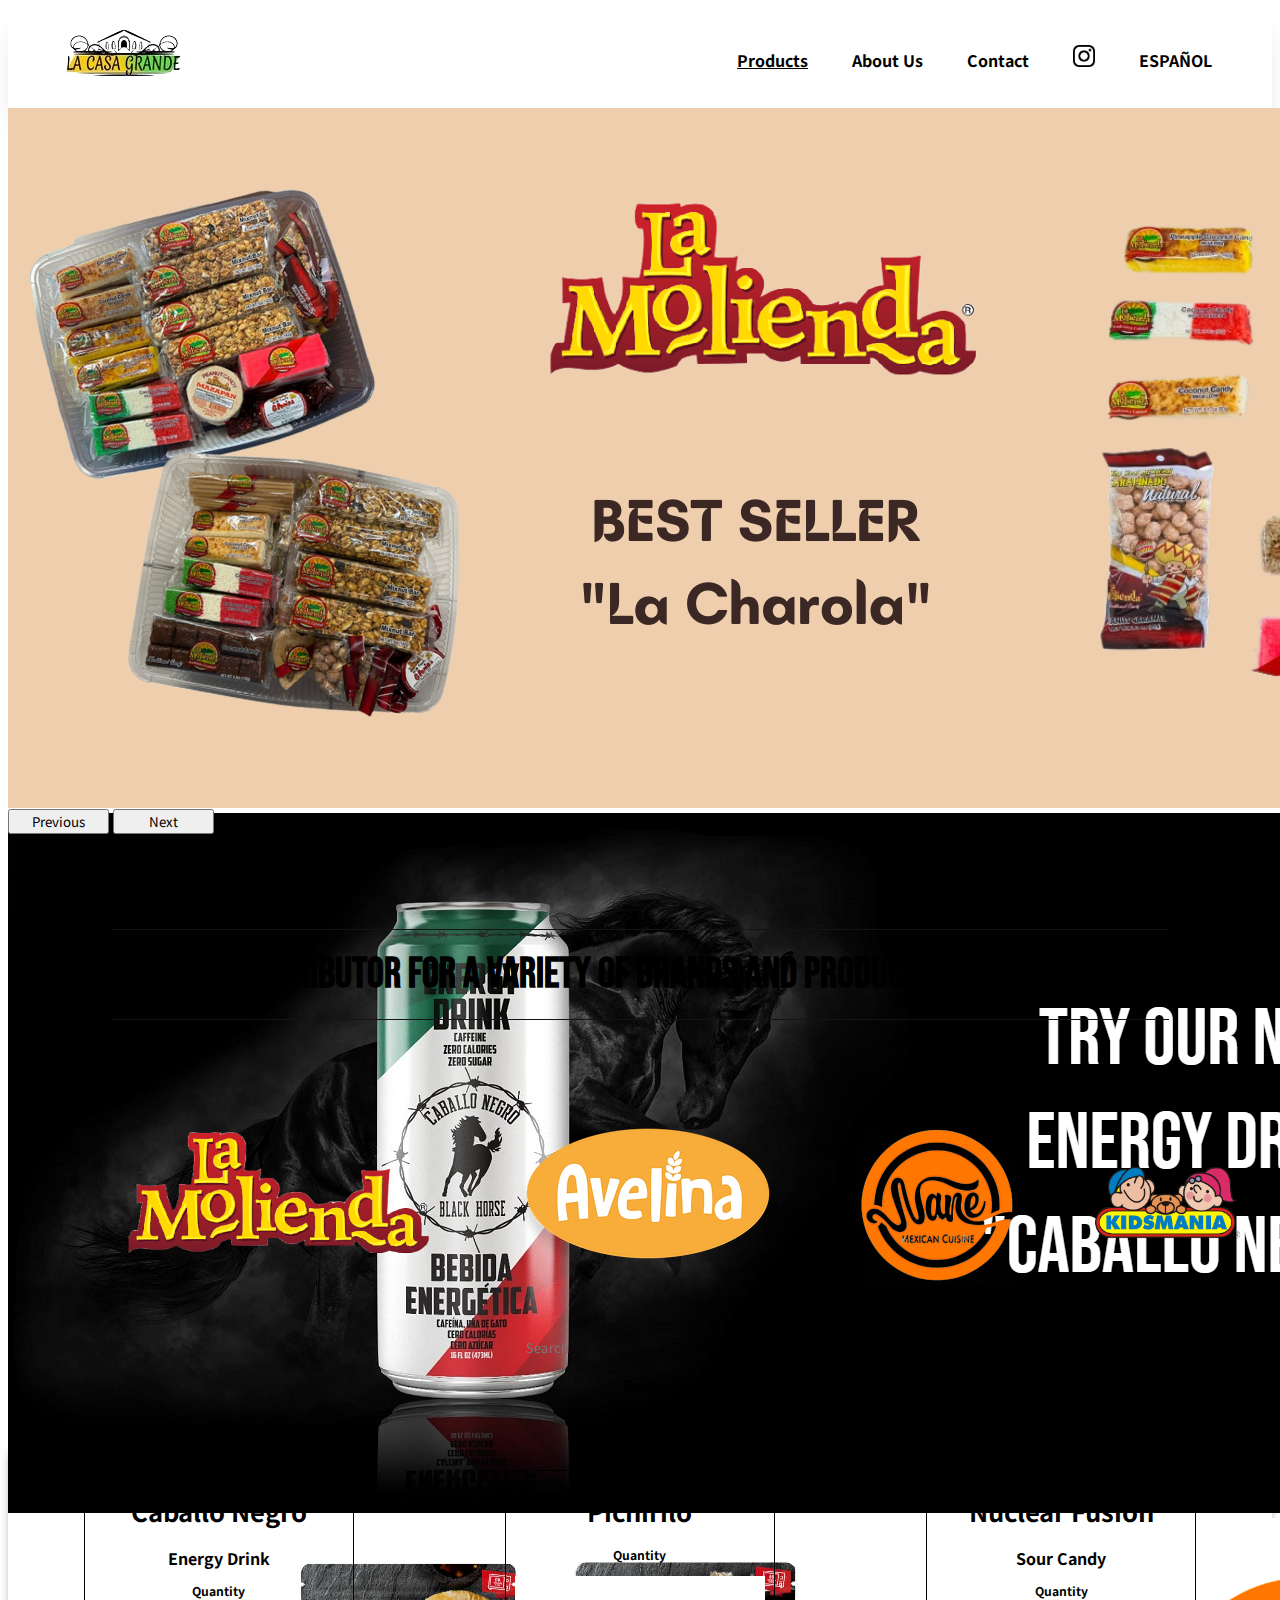
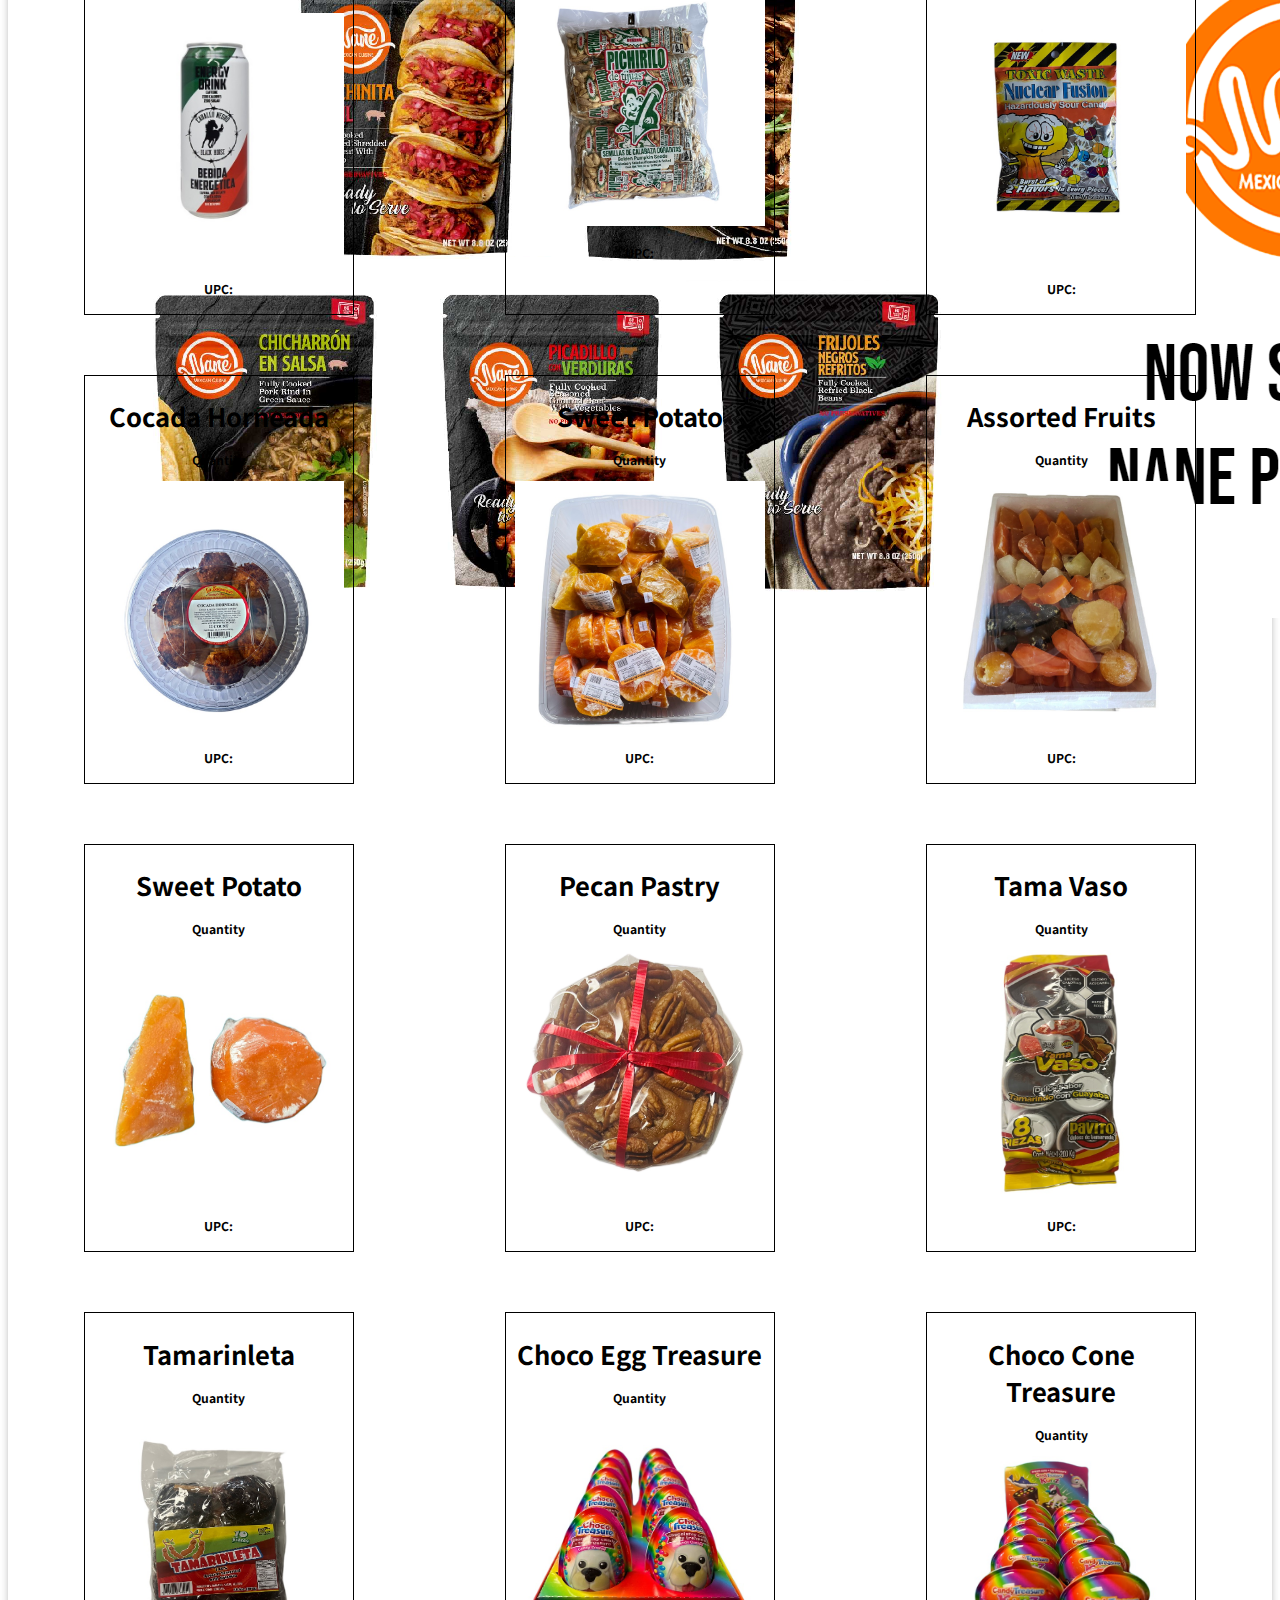
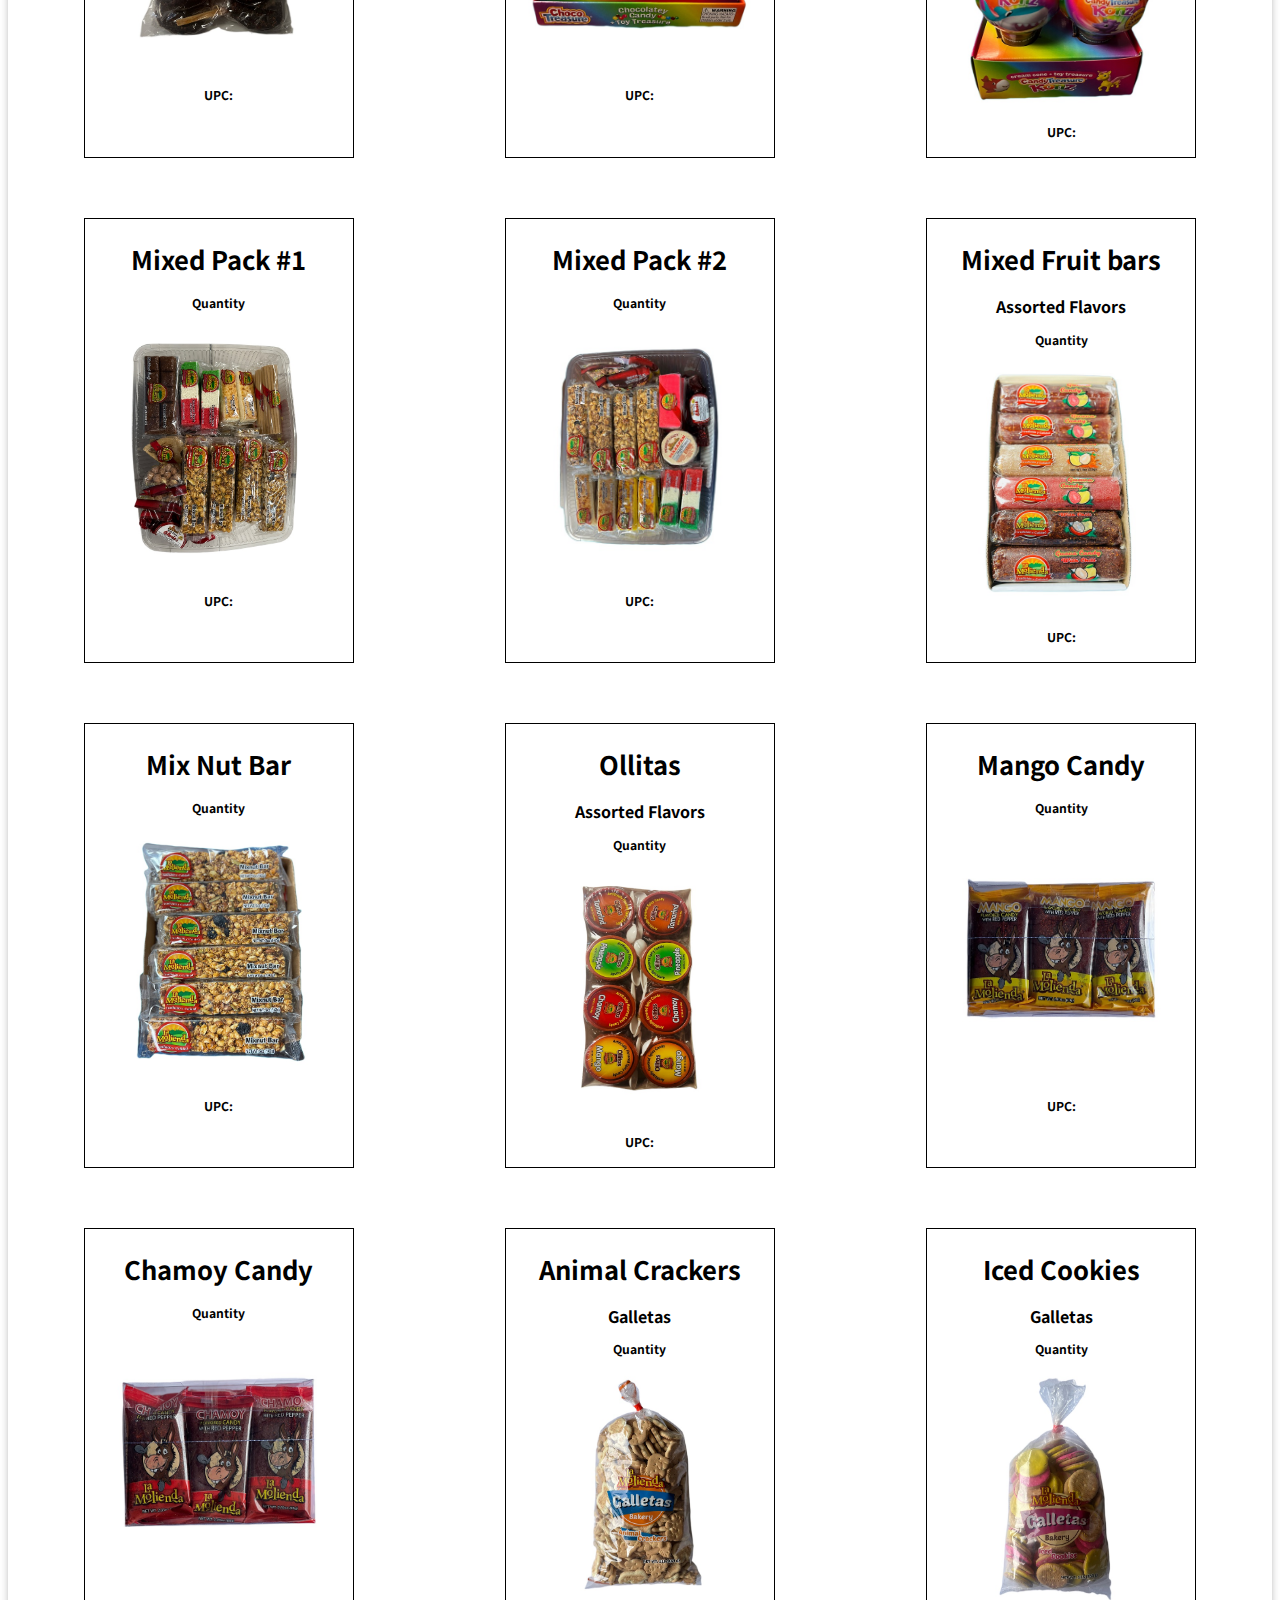
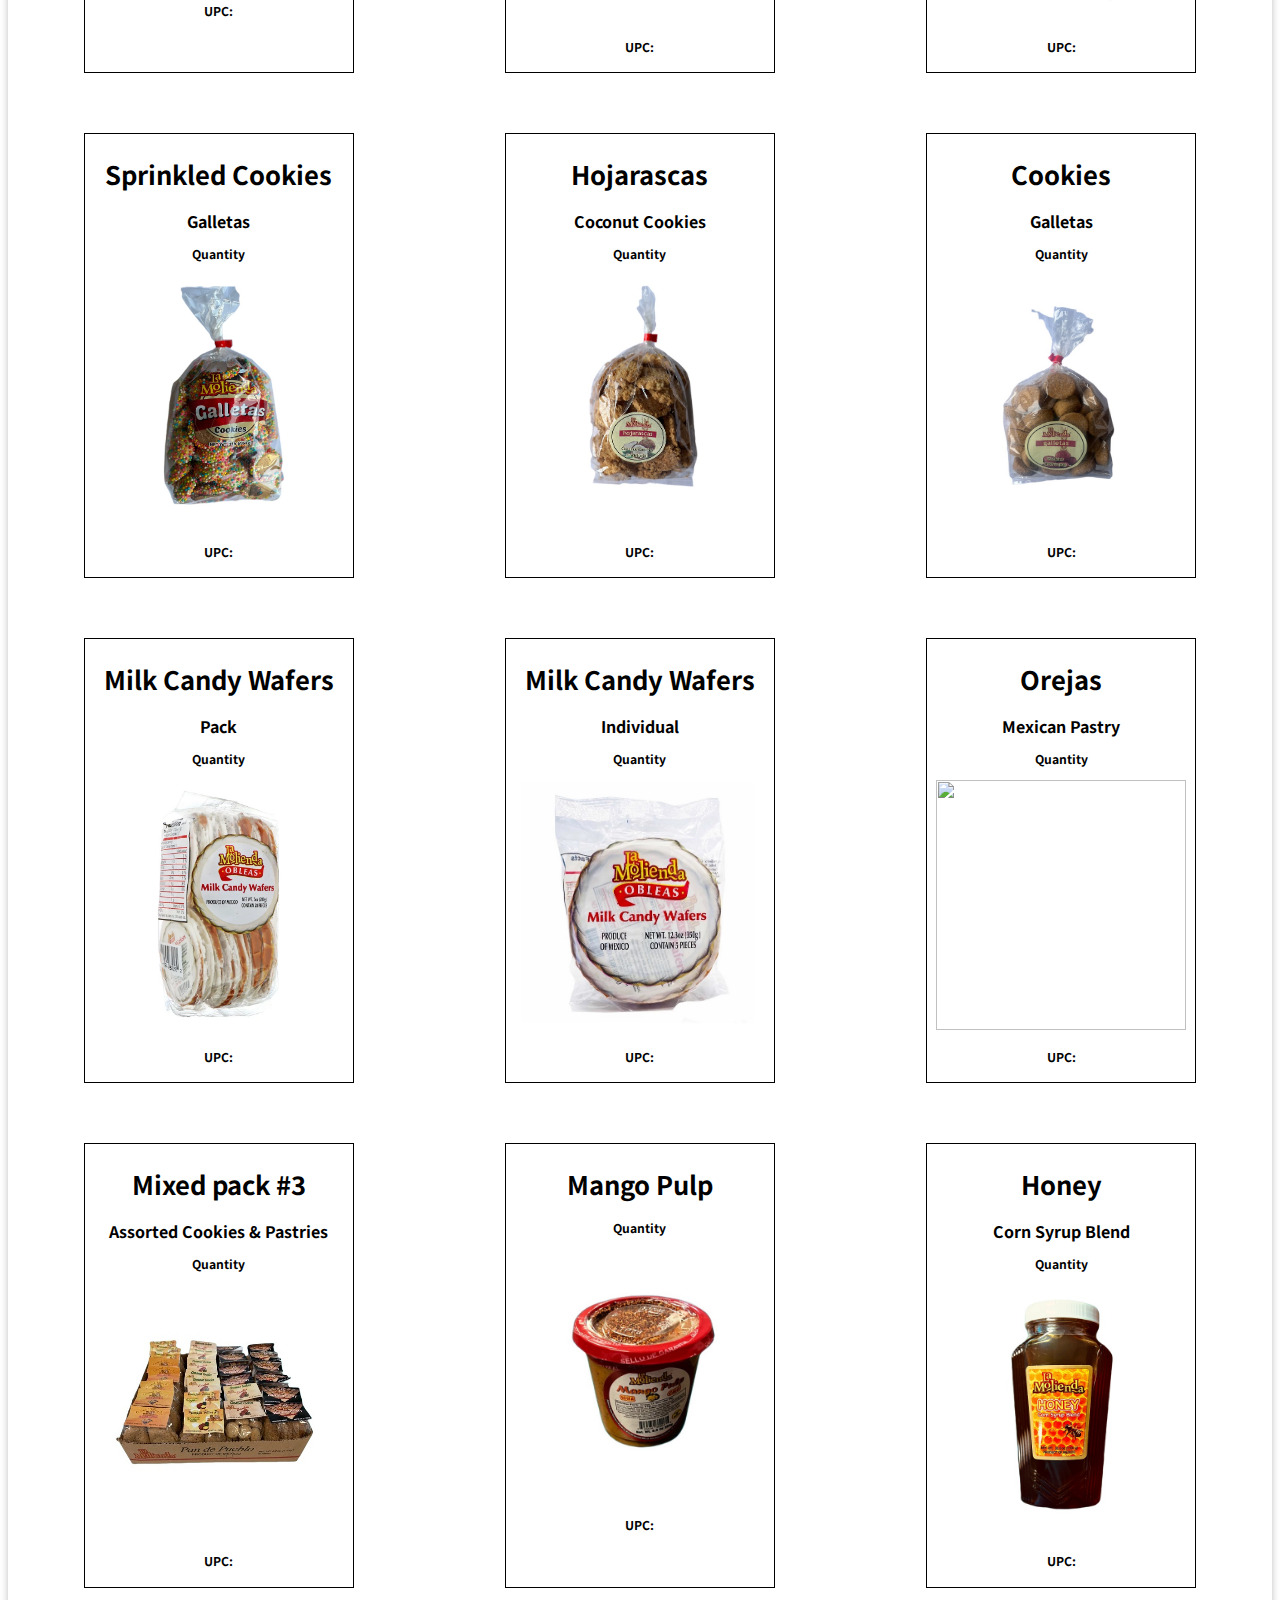
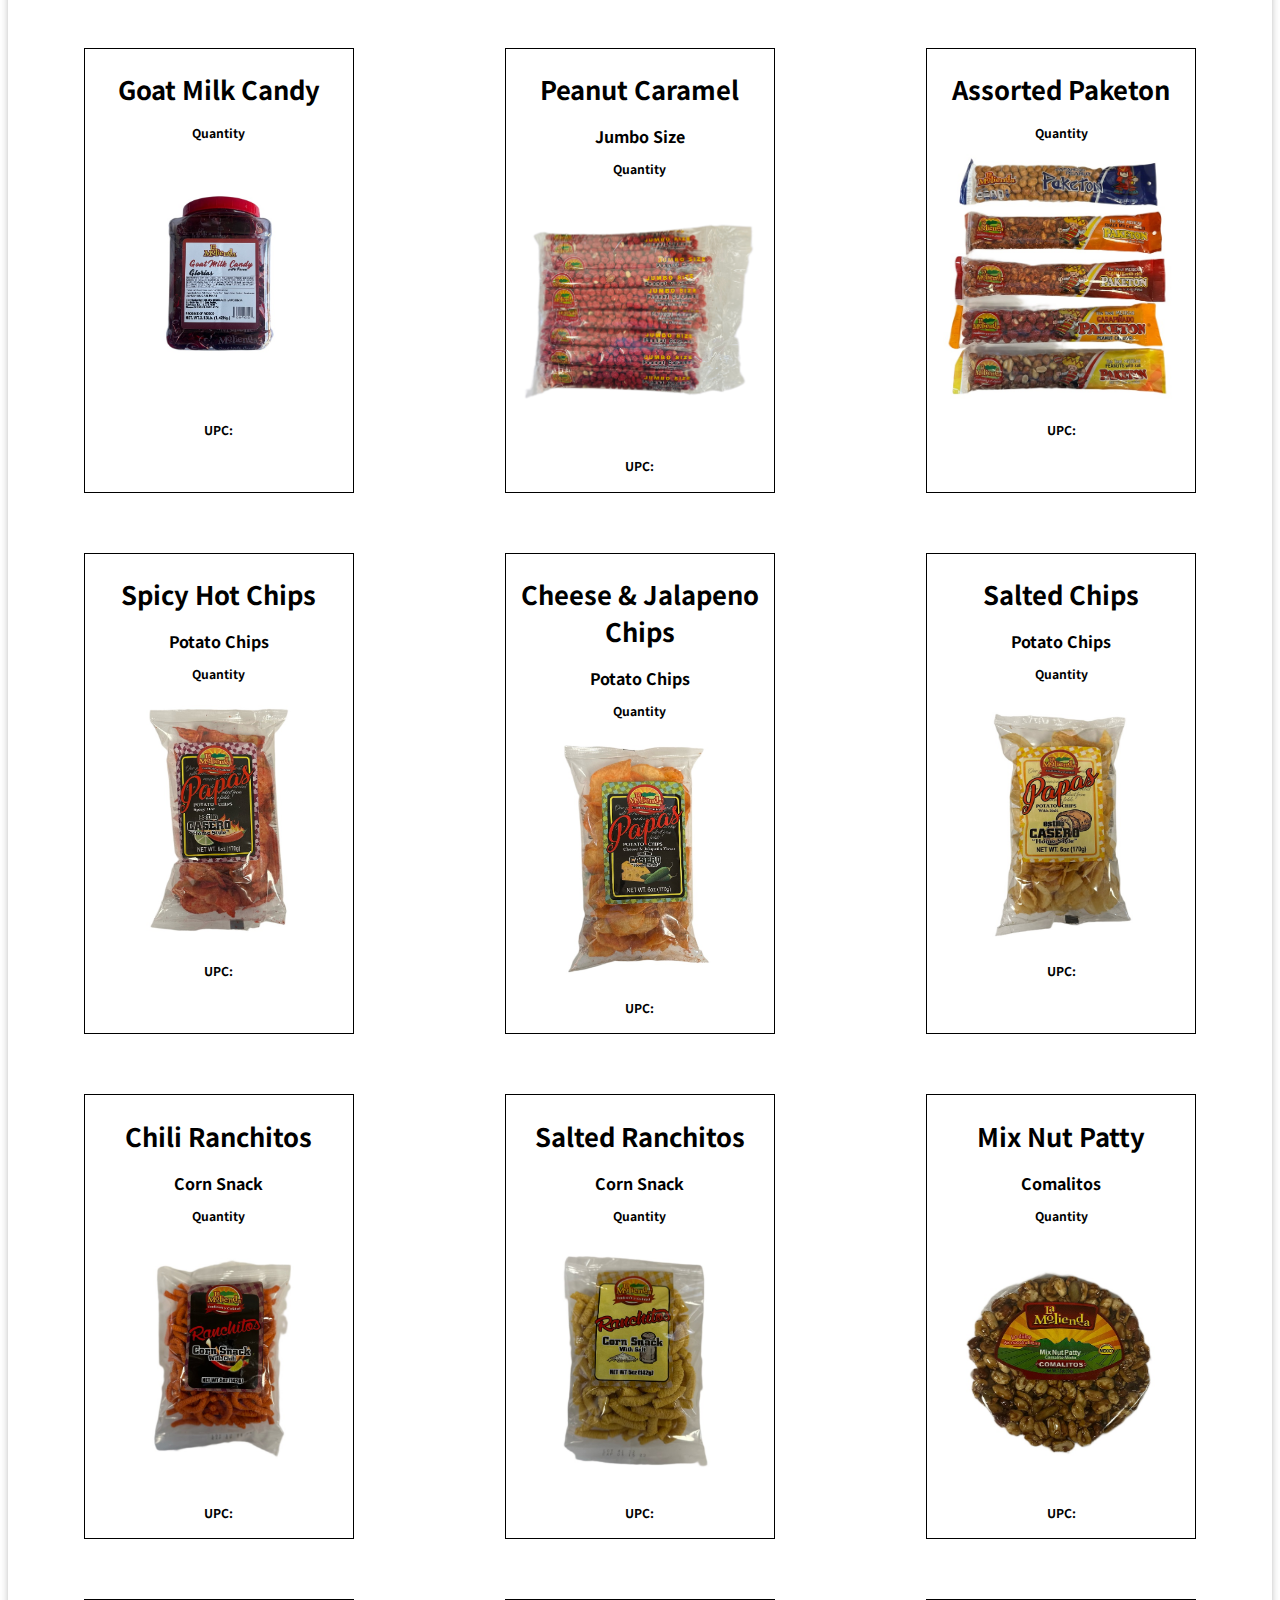
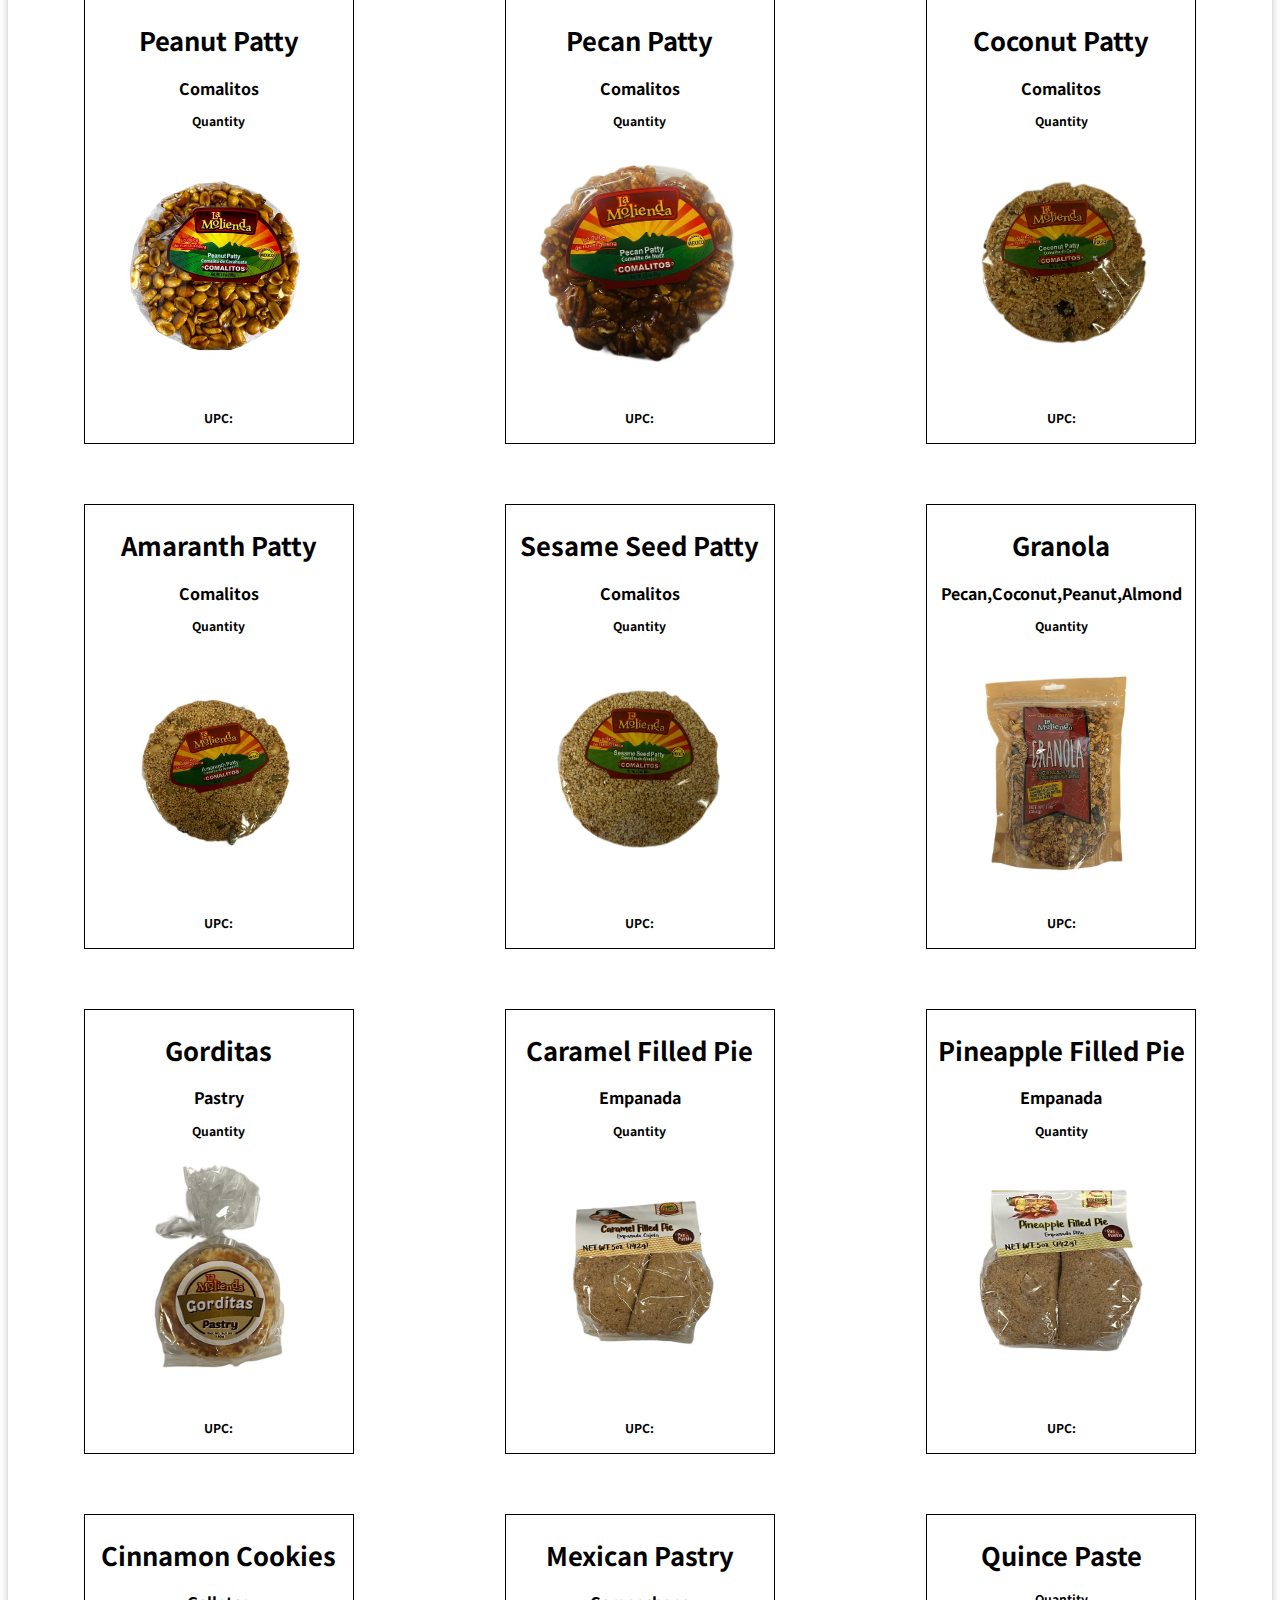
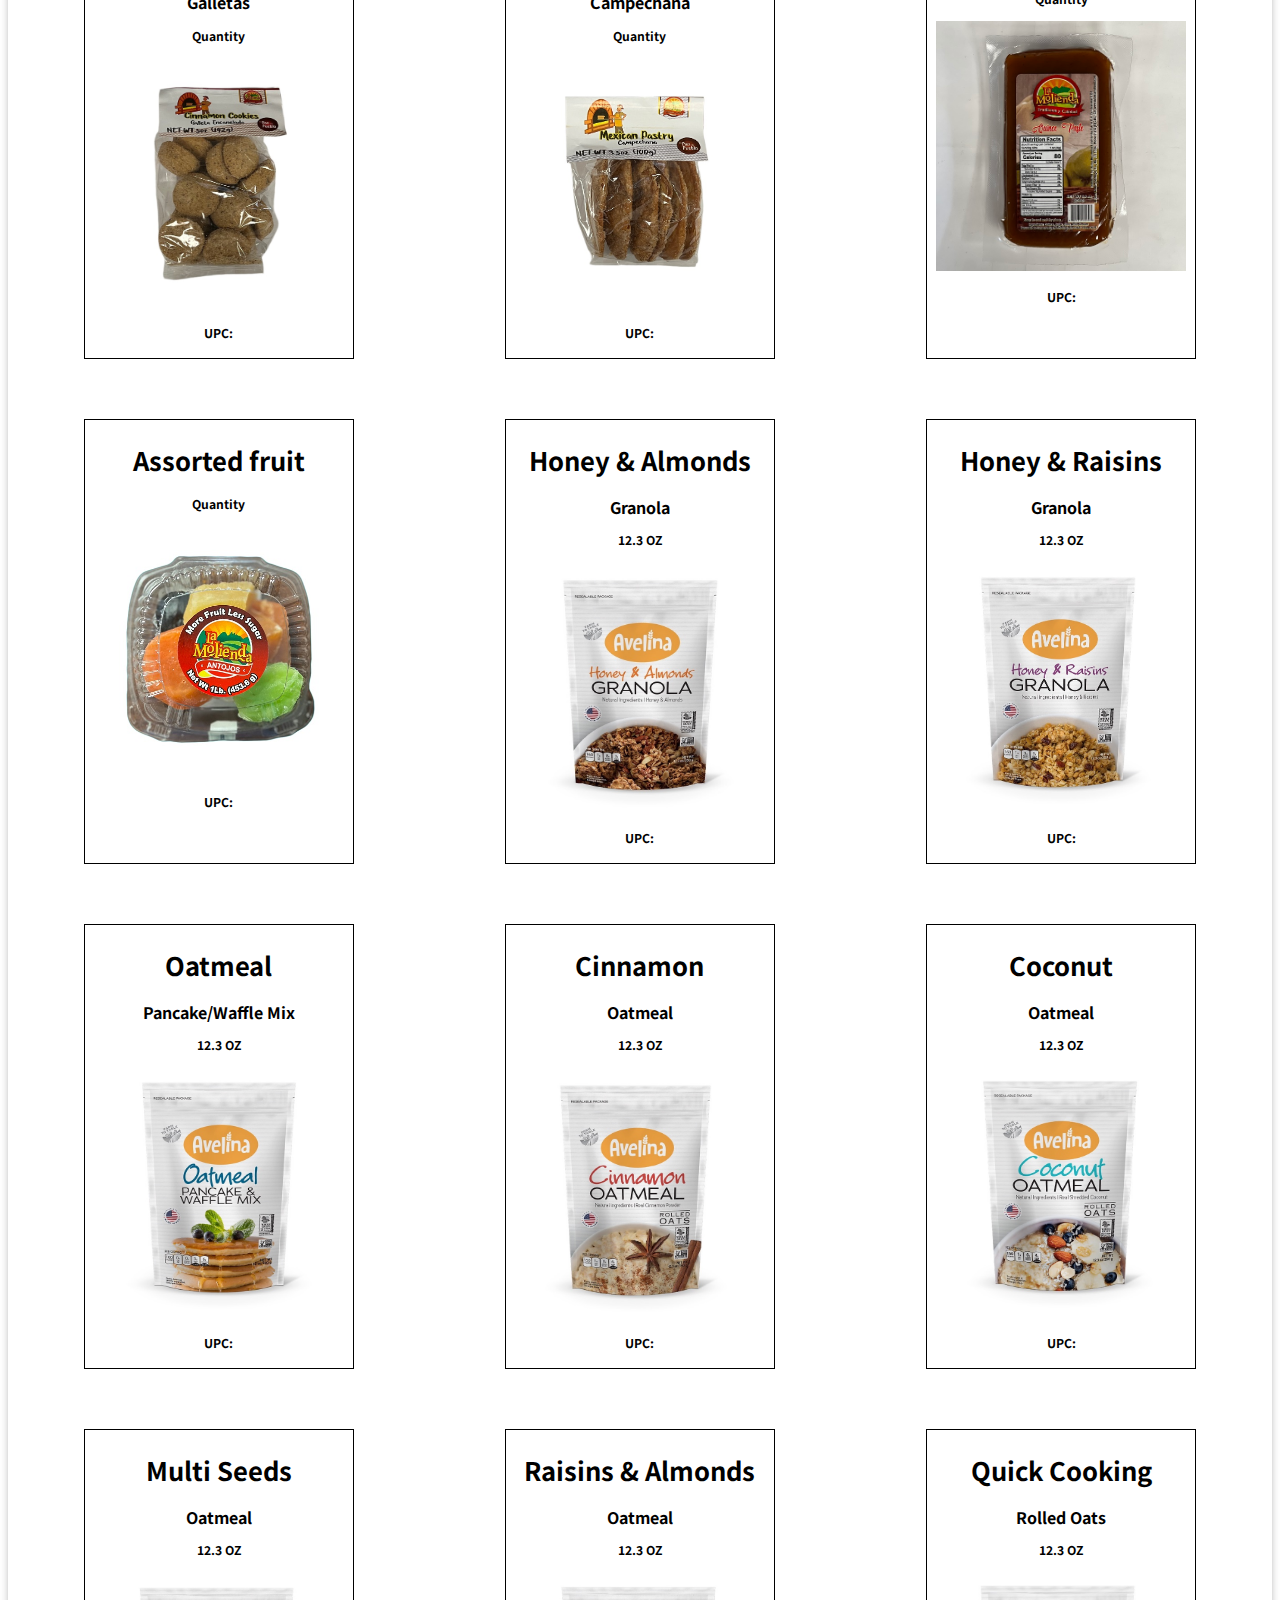
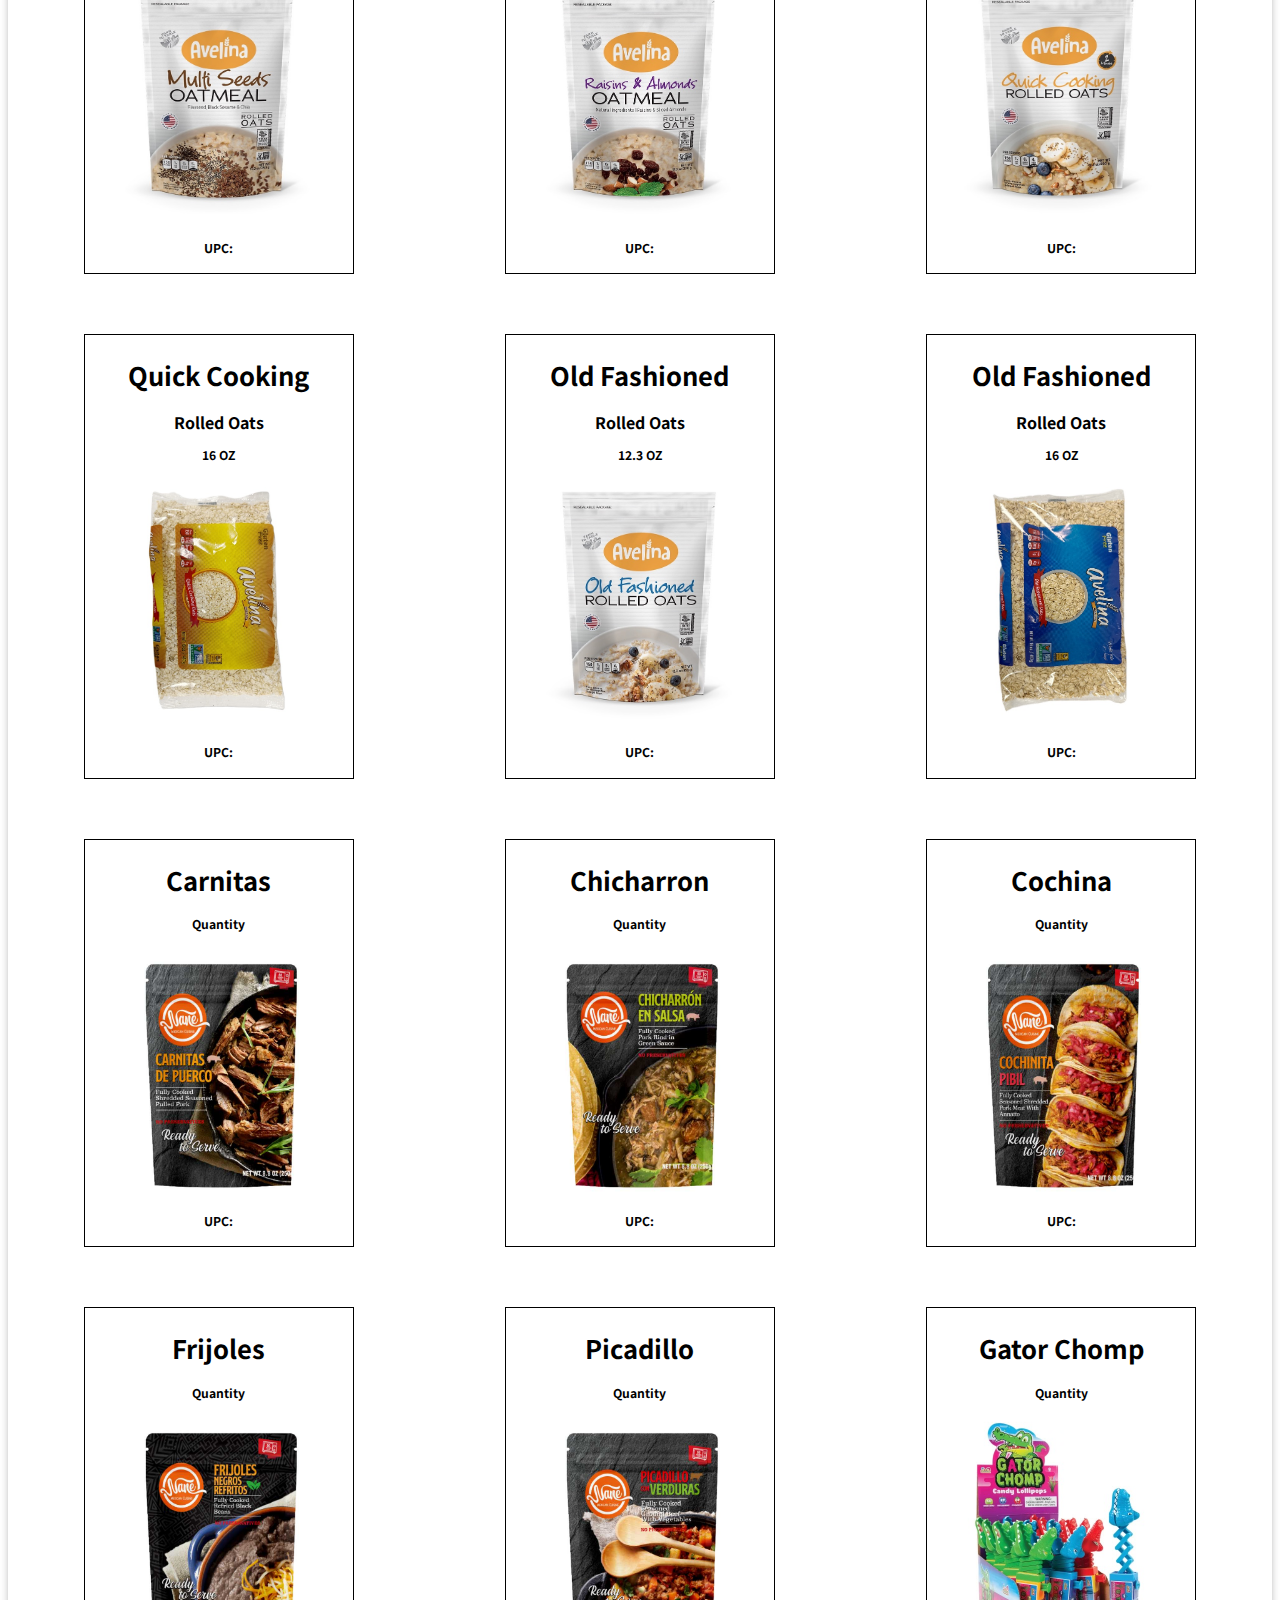
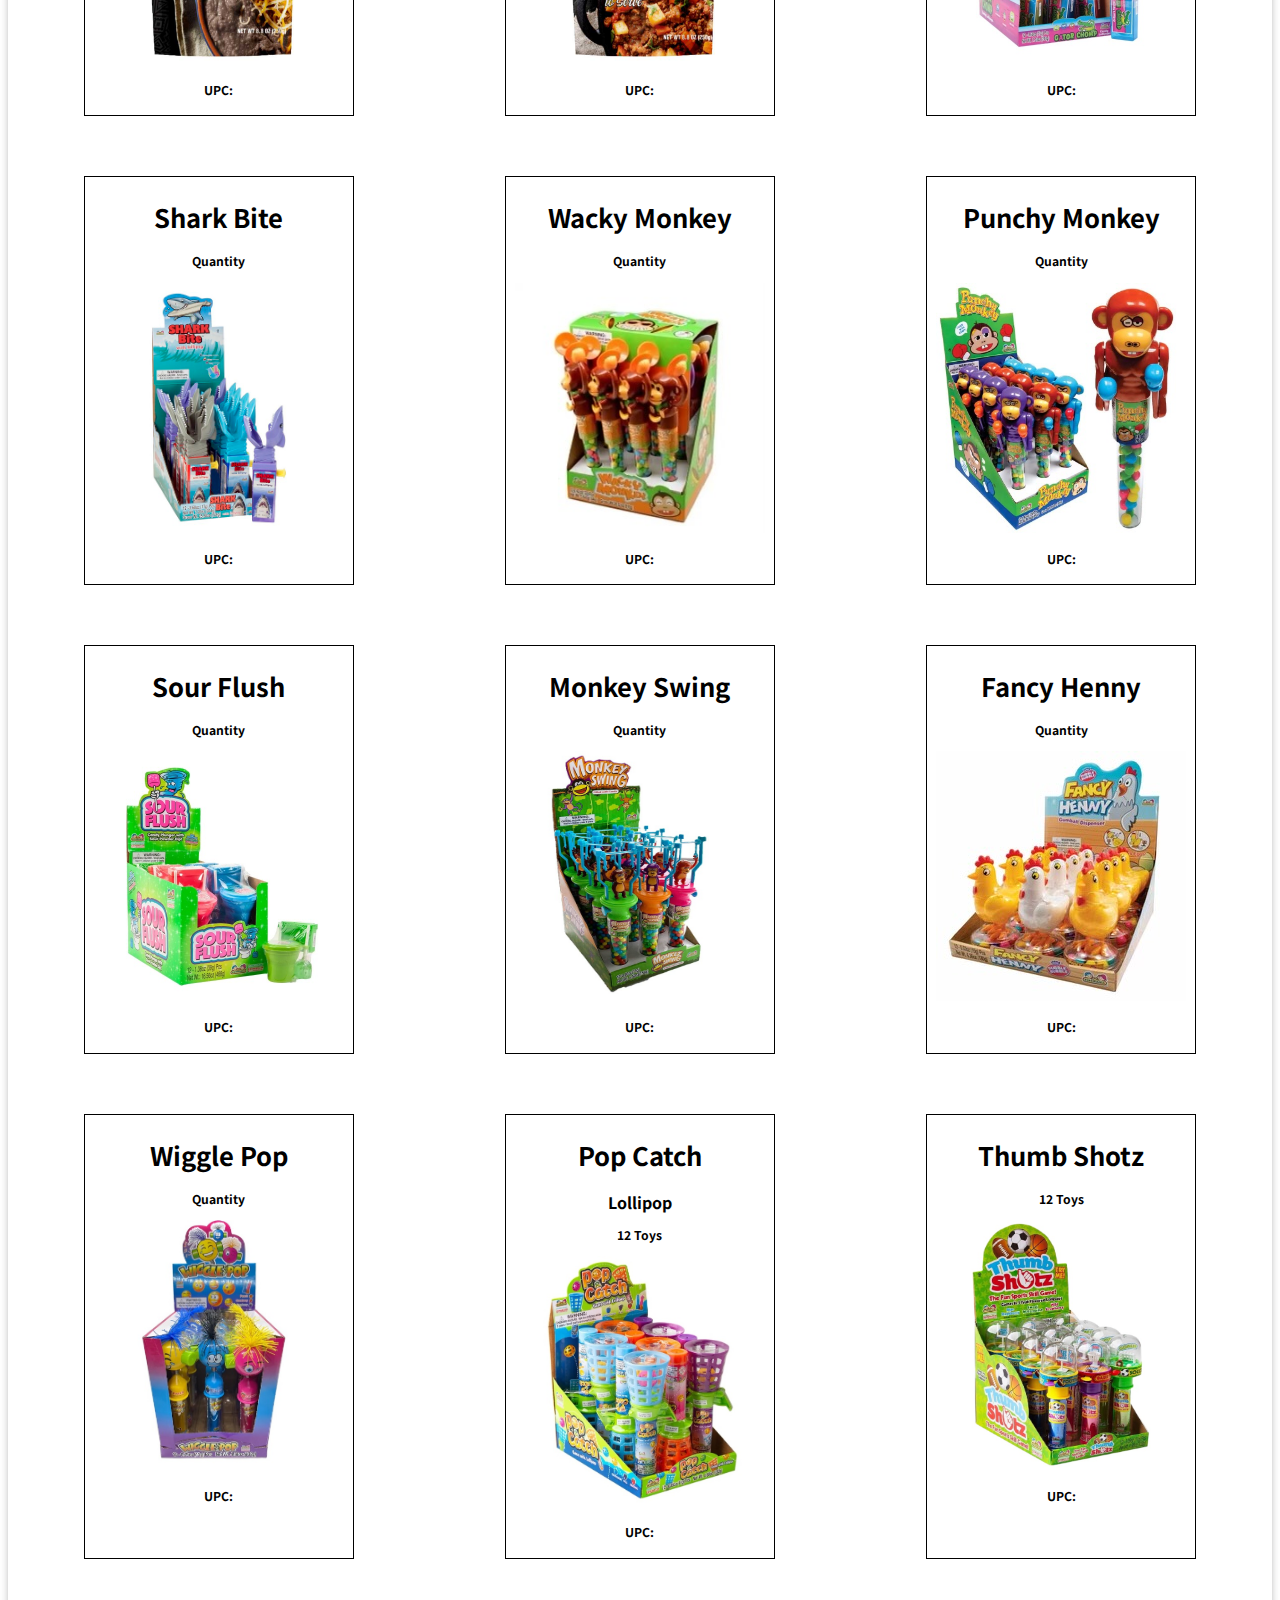
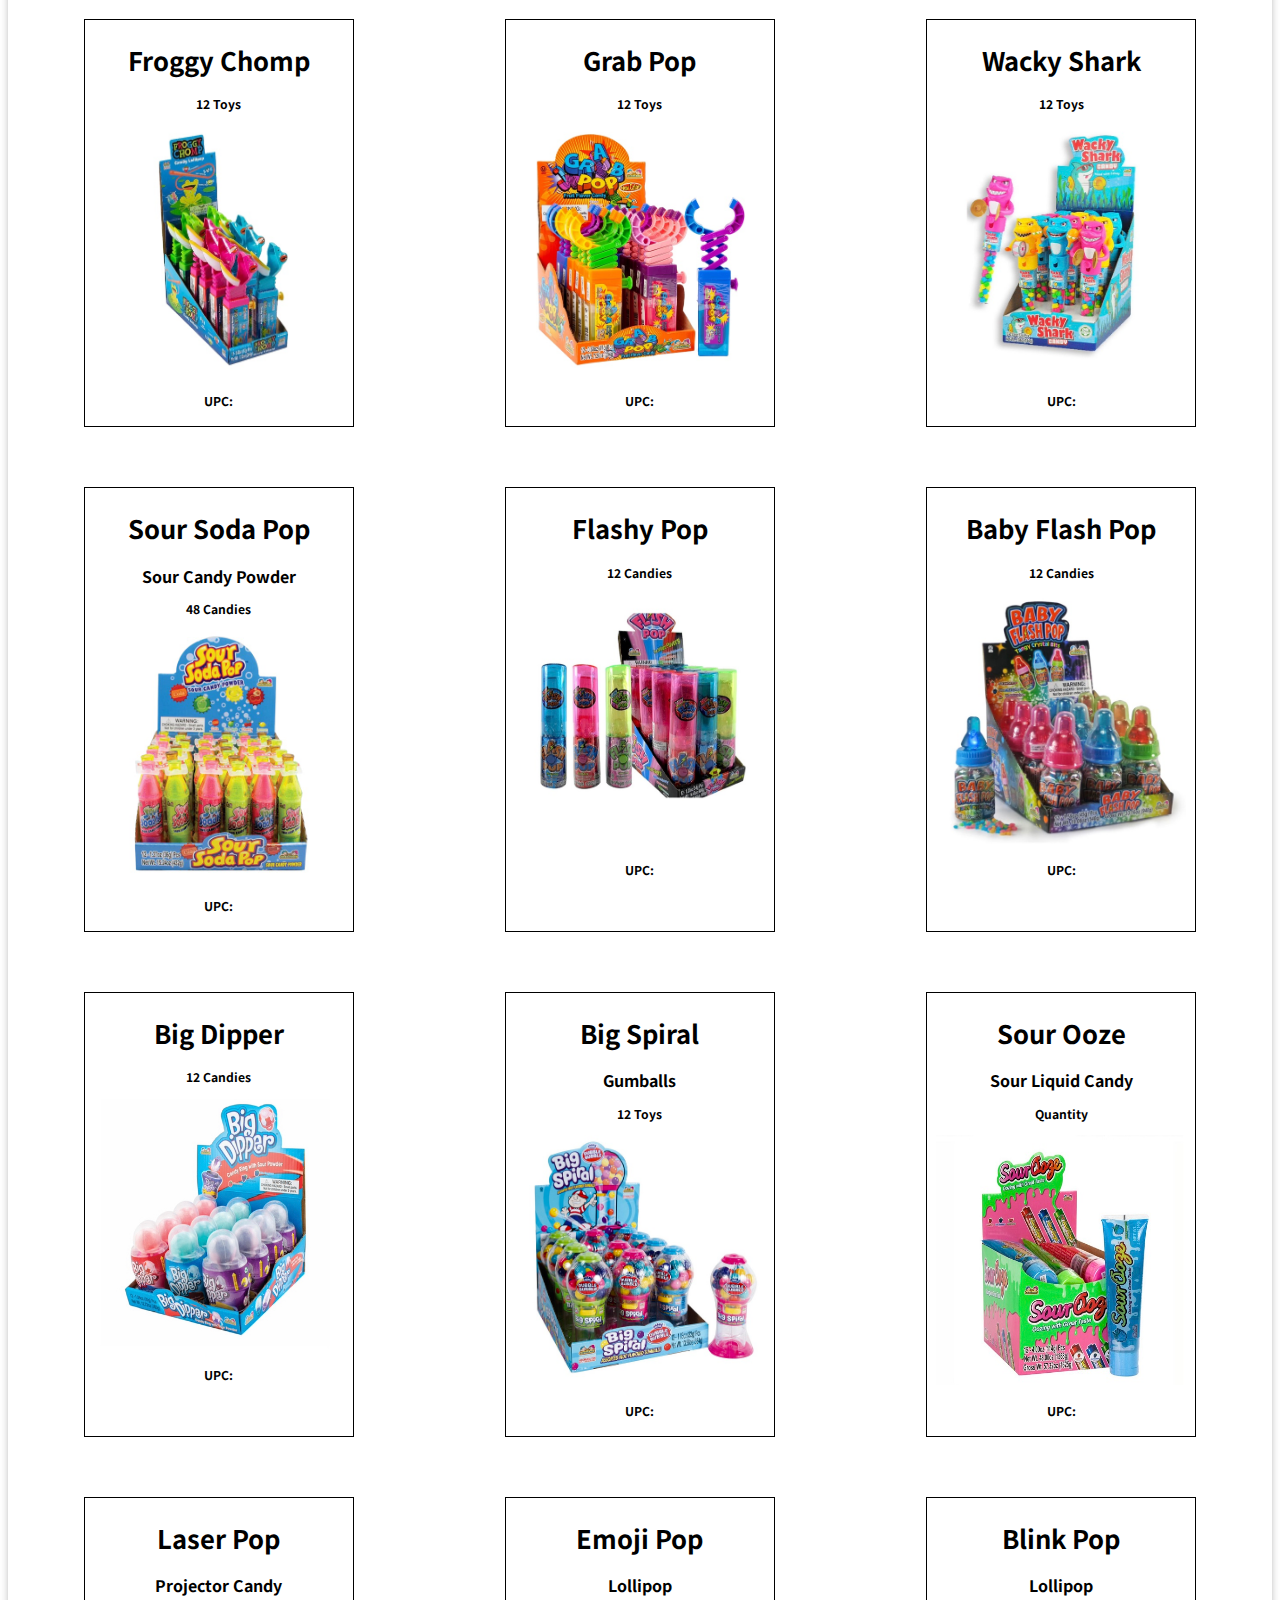
==== index.html @ cd20b6ca "molienda banner and some html stuff" ====
<!DOCTYPE html>
<html lang="en">

<head>
  <meta charset="UTF-8" />
  <meta http-equiv="X-UA-Compatible" content="IE=edge" />
  <meta name="viewport" content="width=device-width, initial-scale=1.0" />
  <title>La Casa Grande</title>
  <!-- font links -->
  <link rel="preconnect" href="https://fonts.googleapis.com" />
  <link rel="preconnect" href="https://fonts.gstatic.com" crossorigin />
  <link href="https://fonts.googleapis.com/css2?family=Bebas+Neue&family=Noto+Sans+JP:wght@300&display=swap"
    rel="stylesheet" />
  <!-- Bootstrap CDN & CSS file link -->
  <link href="https://cdn.jsdelivr.net/npm/bootstrap@5.2.2/dist/css/bootstrap.min.css" rel="stylesheet"
    integrity="sha384-Zenh87qX5JnK2Jl0vWa8Ck2rdkQ2Bzep5IDxbcnCeuOxjzrPF/et3URy9Bv1WTRi" crossorigin="anonymous" />
  <link rel="stylesheet" href="css/style.css" />
</head>

<body>
  <header class="navigation flexor">
    <img class="logo" src="images/transparent/Logo.png" alt="Casa Grande Logo" />
    <nav class="links">
      <ul>
        <li><a class="active" href="index.html">Products</a></li>
        <li><a href="about.html">About Us</a></li>
        <li><a href="contact.html">Contact</a></li>
        <li>
          <a href="https://www.instagram.com/lacasagrandega/?hl=en" target="_blank"><img class="insta"
              src="images/iglogo.png" alt="instagram" /></a>
        </li>
        <li><a href="ESindex.html">ESPAÑOL</a></li>

      </ul>
    </nav>
  </header>
  <!-- Carousel Start -->
  <div id="carouselExample" class="carousel carousel-dark slide" data-bs-ride="carousel">
    <div class="carousel-inner">
      <div class="carousel-item active" data-bs-interval="4500">
        <img src="images/MoliendaBanner4.png" class="d-block w-100" alt="Molienda Promotional Image">
      </div>
      <div class="carousel-item" data-bs-interval="4500">
        <img src="images/caballoNegro.png" class="d-block w-100" alt="Caballo Negro Promotional Image">
      </div>
      <div class="carousel-item" data-bs-interval="4500">
        <img src="images/nanePromo.png" class="d-block w-100" alt="Nane Promotional Image">
      </div>
    </div>
    <button class="carousel-control-prev" type="button" data-bs-target="#carouselExample" data-bs-slide="prev">
      <span class="carousel-control-prev-icon" aria-hidden="true"></span>
      <span class="visually-hidden">Previous</span>
    </button>
    <button class="carousel-control-next" type="button" data-bs-target="#carouselExample" data-bs-slide="next">
      <span class="carousel-control-next-icon" aria-hidden="true"></span>
      <span class="visually-hidden">Next</span>
    </button>
  </div>
  <!-- Carousel End -->
  <!-- Companies Start -->
  <div class="companies">
    <div class="introduction">
      <h2>
        We are a distributor for a variety of brands and products as listed
        below!
      </h2>
    </div>
    <div class="logos">
      <button class="logoBtn" onclick="clearSearch(), filterSelection('MO')"><img src="images/transparent/Molienda.png"
          alt="La Molienda Logo" /></button>
      <button class=" logoBtn" onclick="clearSearch(), filterSelection('AV')"><img src="images/transparent/Avelina.png"
          alt="Avelina Logo" /></button>
      <button class="logoBtn" onclick="clearSearch(), filterSelection('NA')"><img src="images/transparent/nane.png"
          alt="Nane Logo" /></button>
      <button class="logoBtn" onclick="clearSearch(), filterSelection('KM')"><img src="images/transparent/kidsmania.png"
          alt="Kids Mania Logo" /></button>
      <button class="logoBtn" onclick="clearSearch(), filterSelection('EF')"><img src="images/transparent/efrutti.png"
          alt="EFrutti Logo" /></button>
      <button class="logoBtn" onclick="clearSearch(), filterSelection('SA')"><img src="images/transparent/samai.png"
          alt="Samai Logo" /></button>
      <button class="logoBtn" onclick="clearSearch(), filterSelection('product')"><img class="logo"
          src="images/transparent/Logo.png" alt="Casa Grande Logo" /></button>
    </div>
  </div>
  <!-- Companies End -->
  <!-- Search Filter Start -->
  <div class="searchBox"><input type="text" id="searchInput" onclick="filterSelection('product')"
      placeholder="Search"><button id="clearBtn">Reset</button>
  </div>
  <!-- Search Filter End -->
  <!-- 
    <div id="#" class="product #">
      <h1 class="productName">#</h1>
      <h3 class="QTY">Quantity</h3>
      <img class="productIMG" src="#" alt="" />
      <h3 class="UPC">UPC:</h3>
    </div>
   -->
  <!-- Products Start -->
  <!-- OTHER -->
  <div class="container products">
    <div id="001" class="product">
      <h1 class="productName">Caballo Negro</h1>
      <h1 class="productSub">Energy Drink</h1>
      <h3 class="QTY">Quantity</h3>
      <img class="productIMG" src="images/Other/caballo16oz.jpg" alt="" />
      <h3 class="UPC">UPC:</h3>
    </div>
    <div id="002" class="product">
      <h1 class="productName">Pichirilo</h1>
      <h3 class="QTY">Quantity</h3>
      <img class="productIMG" src="images/Other/2879E108-D49F-4BA4-B6FD-FADFEC050DC7.JPG" alt="" />
      <h3 class="UPC">UPC:</h3>
    </div>
    <div id="003" class="product">
      <h1 class="productName">Nuclear Fusion</h1>
      <h1 class="productSub">Sour Candy</h1>
      <h3 class="QTY">Quantity</h3>
      <img class="productIMG" src="images/Other/D79E796C-9D95-4DA5-9F51-6DAE715D38C3.JPG" alt="" />
      <h3 class="UPC">UPC:</h3>
    </div>
    <div id="004" class="product">
      <h1 class="productName">Cocada Horneada</h1>
      <h3 class="QTY">Quantity</h3>
      <img class="productIMG" src="images/Other/34F0EF75-16DA-49D2-8A63-7C5087CA9624.JPG" alt="" />
      <h3 class="UPC">UPC:</h3>
    </div>
    <div id="005" class="product">
      <h1 class="productName">Sweet Potato</h1>
      <h3 class="QTY">Quantity</h3>
      <img class="productIMG" src="images/Other/2E724888-2960-4C7F-9FE6-C0B1CC9B4349.JPG" alt="" />
      <h3 class="UPC">UPC:</h3>
    </div>
    <div id="006" class="product">
      <h1 class="productName">Assorted Fruits</h1>
      <h3 class="QTY">Quantity</h3>
      <img class="productIMG" src="images/Other/006.jpeg" alt="" />
      <h3 class="UPC">UPC:</h3>
    </div>
    <div id="007" class="product">
      <h1 class="productName">Sweet Potato</h1>
      <h3 class="QTY">Quantity</h3>
      <img class="productIMG" src="images/Other/007.jpeg" alt="" />
      <h3 class="UPC">UPC:</h3>
    </div>
    <div id="008" class="product">
      <h1 class="productName">Pecan Pastry</h1>
      <h3 class="QTY">Quantity</h3>
      <img class="productIMG" src="images/Other/008.jpeg" alt="" />
      <h3 class="UPC">UPC:</h3>
    </div>
    <div id="009" class="product">
      <h1 class="productName">Tama Vaso</h1>
      <h3 class="QTY">Quantity</h3>
      <img class="productIMG" src="images/Other/009.jpeg" alt="" />
      <h3 class="UPC">UPC:</h3>
    </div>
    <div id="010" class="product">
      <h1 class="productName">Tamarinleta</h1>
      <h3 class="QTY">Quantity</h3>
      <img class="productIMG" src="images/Other/010.jpeg" alt="" />
      <h3 class="UPC">UPC:</h3>
    </div>
    <div id="011" class="product">
      <h1 class="productName">Choco Egg Treasure</h1>
      <h3 class="QTY">Quantity</h3>
      <img class="productIMG" src="images/Other/011.jpeg" alt="" />
      <h3 class="UPC">UPC:</h3>
    </div>
    <div id="013" class="product">
      <h1 class="productName">Choco Cone Treasure</h1>
      <h3 class="QTY">Quantity</h3>
      <img class="productIMG" src="images/Other/013.jpeg" alt="" />
      <h3 class="UPC">UPC:</h3>
    </div>
    <!-- MO -->
    <div id="MO000" class="product MO">
      <h1 class="productName">Mixed Pack #1</h1>
      <h3 class="QTY">Quantity</h3>
      <img class="productIMG" src="images/Molienda/MO000.jpeg" alt="" />
      <h3 class="UPC">UPC:</h3>
    </div>
    <div id="MO001" class="product MO">
      <h1 class="productName">Mixed Pack #2</h1>
      <h3 class="QTY">Quantity</h3>
      <img class="productIMG" src="images/Molienda/MO001.JPG" alt="" />
      <h3 class="UPC">UPC:</h3>
    </div>
    <div id="MO002" class="product MO">
      <h1 class="productName">Mixed Fruit bars</h1>
      <h1 class="productSub">Assorted Flavors</h1>
      <h3 class="QTY">Quantity</h3>
      <img class="productIMG" src="images/Molienda/MO002.JPG" alt="" />
      <h3 class="UPC">UPC:</h3>
    </div>
    <div id="MO003" class="product MO">
      <h1 class="productName">Mix Nut Bar</h1>
      <h3 class="QTY">Quantity</h3>
      <img class="productIMG" src="images/Molienda/MO003.jpeg" alt="" />
      <h3 class="UPC">UPC:</h3>
    </div>
    <div id="MO004" class="product MO">
      <h1 class="productName">Ollitas</h1>
      <h1 class="productSub">Assorted Flavors</h1>
      <h3 class="QTY">Quantity</h3>
      <img class="productIMG" src="images/Molienda/MO004.JPG" alt="" />
      <h3 class="UPC">UPC:</h3>
    </div>
    <div id="MO005" class="product MO">
      <h1 class="productName">Mango Candy</h1>
      <h3 class="QTY">Quantity</h3>
      <img class="productIMG" src="images/Molienda/MO005.JPG" alt="" />
      <h3 class="UPC">UPC:</h3>
    </div>
    <div id="MO006" class="product MO">
      <h1 class="productName">Chamoy Candy</h1>
      <h3 class="QTY">Quantity</h3>
      <img class="productIMG" src="images/Molienda/MO006.JPG" alt="" />
      <h3 class="UPC">UPC:</h3>
    </div>
    <div id="MO007" class="product MO">
      <h1 class="productName">Animal Crackers</h1>
      <h1 class="productSub">Galletas</h1>
      <h3 class="QTY">Quantity</h3>
      <img class="productIMG" src="images/Molienda/MO007.JPG" alt="" />
      <h3 class="UPC">UPC:</h3>
    </div>
    <div id="MO008" class="product MO">
      <h1 class="productName">Iced Cookies</h1>
      <h1 class="productSub">Galletas</h1>
      <h3 class="QTY">Quantity</h3>
      <img class="productIMG" src="images/Molienda/MO008.JPG" alt="" />
      <h3 class="UPC">UPC:</h3>
    </div>
    <div id="MO009" class="product MO">
      <h1 class="productName">Sprinkled Cookies</h1>
      <h1 class="productSub">Galletas</h1>
      <h3 class="QTY">Quantity</h3>
      <img class="productIMG" src="images/Molienda/MO009.JPG" alt="" />
      <h3 class="UPC">UPC:</h3>
    </div>
    <div id="MO010" class="product MO">
      <h1 class="productName">Hojarascas</h1>
      <h1 class="productSub">Coconut Cookies</h1>
      <h3 class="QTY">Quantity</h3>
      <img class="productIMG" src="images/Molienda/MO010.JPG" alt="" />
      <h3 class="UPC">UPC:</h3>
    </div>
    <div id="MO011" class="product MO">
      <h1 class="productName">Cookies</h1>
      <h1 class="productSub">Galletas</h1>
      <h3 class="QTY">Quantity</h3>
      <img class="productIMG" src="images/Molienda/MO011.JPG" alt="" />
      <h3 class="UPC">UPC:</h3>
    </div>
    <div id="MO012" class="product MO">
      <h1 class="productName">Milk Candy Wafers</h1>
      <h1 class="productSub">Pack</h1>
      <h3 class="QTY">Quantity</h3>
      <img class="productIMG" src="images/Molienda/MO012.JPG" alt="" />
      <h3 class="UPC">UPC:</h3>
    </div>
    <div id="MO018" class="product MO">
      <h1 class="productName">Milk Candy Wafers</h1>
      <h1 class="productSub">Individual</h1>
      <h3 class="QTY">Quantity</h3>
      <img class="productIMG" src="images/Molienda/MO018.JPG" alt="" />
      <h3 class="UPC">UPC:</h3>
    </div>
    <div id="MO013" class="product MO">
      <h1 class="productName">Orejas</h1>
      <h1 class="productSub">Mexican Pastry</h1>
      <h3 class="QTY">Quantity</h3>
      <img class="productIMG" src="images/Molienda/MO013.JPG" alt="" />
      <h3 class="UPC">UPC:</h3>
    </div>
    <div id="MO014" class="product MO">
      <h1 class="productName">Mixed pack #3</h1>
      <h1 class="productSub">Assorted Cookies & Pastries</h1>
      <h3 class="QTY">Quantity</h3>
      <img class="productIMG" src="images/Molienda/MO014.JPG" alt="" />
      <h3 class="UPC">UPC:</h3>
    </div>
    <div id="MO015" class="product MO">
      <h1 class="productName">Mango Pulp</h1>
      <h3 class="QTY">Quantity</h3>
      <img class="productIMG" src="images/Molienda/MO015.JPG" alt="" />
      <h3 class="UPC">UPC:</h3>
    </div>
    <div id="MO016" class="product MO">
      <h1 class="productName">Honey</h1>
      <h1 class="productSub">Corn Syrup Blend</h1>
      <h3 class="QTY">Quantity</h3>
      <img class="productIMG" src="images/Molienda/MO016.JPG" alt="" />
      <h3 class="UPC">UPC:</h3>
    </div>
    <div id="MO017" class="product MO">
      <h1 class="productName">Goat Milk Candy</h1>
      <h3 class="QTY">Quantity</h3>
      <img class="productIMG" src="images/Molienda/MO017.JPG" alt="" />
      <h3 class="UPC">UPC:</h3>
    </div>
    <div id="MO019" class="product MO">
      <h1 class="productName">Peanut Caramel</h1>
      <h1 class="productSub">Jumbo Size</h1>
      <h3 class="QTY">Quantity</h3>
      <img class="productIMG" src="images/Molienda/MO019.jpeg" alt="" />
      <h3 class="UPC">UPC:</h3>
    </div>
    <div id="MO020" class="product MO">
      <h1 class="productName">Assorted Paketon</h1>
      <h3 class="QTY">Quantity</h3>
      <img class="productIMG" src="images/Molienda/MO020.jpeg" alt="" />
      <h3 class="UPC">UPC:</h3>
    </div>
    <div id="MO021" class="product MO">
      <h1 class="productName">Spicy Hot Chips</h1>
      <h1 class="productSub">Potato Chips</h1>
      <h3 class="QTY">Quantity</h3>
      <img class="productIMG" src="images/Molienda/MO021.jpeg" alt="" />
      <h3 class="UPC">UPC:</h3>
    </div>
    <div id="MO022" class="product MO">
      <h1 class="productName">Cheese & Jalapeno Chips</h1>
      <h1 class="productSub">Potato Chips</h1>
      <h3 class="QTY">Quantity</h3>
      <img class="productIMG" src="images/Molienda/MO022.jpeg" alt="" />
      <h3 class="UPC">UPC:</h3>
    </div>
    <div id="MO023" class="product MO">
      <h1 class="productName">Salted Chips</h1>
      <h1 class="productSub">Potato Chips</h1>
      <h3 class="QTY">Quantity</h3>
      <img class="productIMG" src="images/Molienda/MO023.jpeg" alt="" />
      <h3 class="UPC">UPC:</h3>
    </div>
    <div id="MO024" class="product MO">
      <h1 class="productName">Chili Ranchitos</h1>
      <h1 class="productSub">Corn Snack</h1>
      <h3 class="QTY">Quantity</h3>
      <img class="productIMG" src="images/Molienda/MO024.jpeg" alt="" />
      <h3 class="UPC">UPC:</h3>
    </div>
    <div id="MO025" class="product MO">
      <h1 class="productName">Salted Ranchitos</h1>
      <h1 class="productSub">Corn Snack</h1>
      <h3 class="QTY">Quantity</h3>
      <img class="productIMG" src="images/Molienda/MO025.jpeg" alt="" />
      <h3 class="UPC">UPC:</h3>
    </div>
    <div id="MO026" class="product MO">
      <h1 class="productName">Mix Nut Patty</h1>
      <h1 class="productSub">Comalitos</h1>
      <h3 class="QTY">Quantity</h3>
      <img class="productIMG" src="images/Molienda/MO026.jpeg" alt="" />
      <h3 class="UPC">UPC:</h3>
    </div>
    <div id="MO027" class="product MO">
      <h1 class="productName">Peanut Patty</h1>
      <h1 class="productSub">Comalitos</h1>
      <h3 class="QTY">Quantity</h3>
      <img class="productIMG" src="images/Molienda/MO027.jpeg" alt="" />
      <h3 class="UPC">UPC:</h3>
    </div>
    <div id="MO028" class="product MO">
      <h1 class="productName">Pecan Patty</h1>
      <h1 class="productSub">Comalitos</h1>
      <h3 class="QTY">Quantity</h3>
      <img class="productIMG" src="images/Molienda/MO028.jpeg" alt="" />
      <h3 class="UPC">UPC:</h3>
    </div>
    <div id="MO029" class="product MO">
      <h1 class="productName">Coconut Patty</h1>
      <h1 class="productSub">Comalitos</h1>
      <h3 class="QTY">Quantity</h3>
      <img class="productIMG" src="images/Molienda/MO029.jpeg" alt="" />
      <h3 class="UPC">UPC:</h3>
    </div>
    <div id="MO030" class="product MO">
      <h1 class="productName">Amaranth Patty</h1>
      <h1 class="productSub">Comalitos</h1>
      <h3 class="QTY">Quantity</h3>
      <img class="productIMG" src="images/Molienda/MO030.jpeg" alt="" />
      <h3 class="UPC">UPC:</h3>
    </div>
    <div id="MO031" class="product MO">
      <h1 class="productName">Sesame Seed Patty</h1>
      <h1 class="productSub">Comalitos</h1>
      <h3 class="QTY">Quantity</h3>
      <img class="productIMG" src="images/Molienda/MO031.jpeg" alt="" />
      <h3 class="UPC">UPC:</h3>
    </div>
    <div id="MO032" class="product MO">
      <h1 class="productName">Granola</h1>
      <h1 class="productSub">Pecan,Coconut,Peanut,Almond</h1>
      <h3 class="QTY">Quantity</h3>
      <img class="productIMG" src="images/Molienda/MO032.jpeg" alt="" />
      <h3 class="UPC">UPC:</h3>
    </div>
    <div id="MO033" class="product MO">
      <h1 class="productName">Gorditas</h1>
      <h1 class="productSub">Pastry</h1>
      <h3 class="QTY">Quantity</h3>
      <img class="productIMG" src="images/Molienda/MO033.jpeg" alt="" />
      <h3 class="UPC">UPC:</h3>
    </div>
    <div id="MO034" class="product MO">
      <h1 class="productName">Caramel Filled Pie</h1>
      <h1 class="productSub">Empanada</h1>
      <h3 class="QTY">Quantity</h3>
      <img class="productIMG" src="images/Molienda/MO034.jpeg" alt="" />
      <h3 class="UPC">UPC:</h3>
    </div>
    <div id="MO035" class="product MO">
      <h1 class="productName">Pineapple Filled Pie</h1>
      <h1 class="productSub">Empanada</h1>
      <h3 class="QTY">Quantity</h3>
      <img class="productIMG" src="images/Molienda/MO035.jpeg" alt="" />
      <h3 class="UPC">UPC:</h3>
    </div>
    <div id="MO036" class="product MO">
      <h1 class="productName">Cinnamon Cookies</h1>
      <h1 class="productSub">Galletas</h1>
      <h3 class="QTY">Quantity</h3>
      <img class="productIMG" src="images/Molienda/MO036.jpeg" alt="" />
      <h3 class="UPC">UPC:</h3>
    </div>
    <div id="MO037" class="product MO">
      <h1 class="productName">Mexican Pastry</h1>
      <h1 class="productSub">Campechana</h1>
      <h3 class="QTY">Quantity</h3>
      <img class="productIMG" src="images/Molienda/MO037.jpeg" alt="" />
      <h3 class="UPC">UPC:</h3>
    </div>
    <div id="MO038" class="product MO">
      <h1 class="productName">Quince Paste</h1>
      <h3 class="QTY">Quantity</h3>
      <img class="productIMG" src="images/Molienda/MO038.jpeg" alt="" />
      <h3 class="UPC">UPC:</h3>
    </div>
    <div id="MO039" class="product MO">
      <h1 class="productName">Assorted fruit</h1>
      <h3 class="QTY">Quantity</h3>
      <img class="productIMG" src="images/Molienda/MO039.jpeg" alt="" />
      <h3 class="UPC">UPC:</h3>
    </div>
    <!-- AV -->
    <div id="4706" class="product AV">
      <h1 class="productName">Honey & Almonds</h1>
      <h1 class="productSub">Granola</h1>
      <h3 class="QTY">12.3 OZ</h3>
      <img class="productIMG" src="images/Avelina/IMG_4706.JPG" alt="" />
      <h3 class="UPC">UPC:</h3>
    </div>
    <div id="4707" class="product AV">
      <h1 class="productName">Honey & Raisins</h1>
      <h1 class="productSub">Granola</h1>
      <h3 class="QTY">12.3 OZ</h3>
      <img class="productIMG" src="images/Avelina/IMG_4707.JPG" alt="" />
      <h3 class="UPC">UPC:</h3>
    </div>
    <div id="4708" class="product AV">
      <h1 class="productName">Oatmeal</h1>
      <h1 class="productSub">Pancake/Waffle Mix</h1>
      <h3 class="QTY">12.3 OZ</h3>
      <img class="productIMG" src="images/Avelina/IMG_4708.JPG" alt="" />
      <h3 class="UPC">UPC:</h3>
    </div>
    <div id="4709" class="product AV">
      <h1 class="productName">Cinnamon</h1>
      <h1 class="productSub">Oatmeal</h1>
      <h3 class="QTY">12.3 OZ</h3>
      <img class="productIMG" src="images/Avelina/IMG_4709.JPG" alt="" />
      <h3 class="UPC">UPC:</h3>
    </div>
    <div id="4710" class="product AV">
      <h1 class="productName">Coconut</h1>
      <h1 class="productSub">Oatmeal</h1>
      <h3 class="QTY">12.3 OZ</h3>
      <img class="productIMG" src="images/Avelina/IMG_4710.JPG" alt="" />
      <h3 class="UPC">UPC:</h3>
    </div>
    <div id="4711" class="product AV">
      <h1 class="productName">Multi Seeds</h1>
      <h1 class="productSub">Oatmeal</h1>
      <h3 class="QTY">12.3 OZ</h3>
      <img class="productIMG" src="images/Avelina/IMG_4711.JPG" alt="" />
      <h3 class="UPC">UPC:</h3>
    </div>
    <div id="4712" class="product AV">
      <h1 class="productName">Raisins & Almonds</h1>
      <h1 class="productSub">Oatmeal</h1>
      <h3 class="QTY">12.3 OZ</h3>
      <img class="productIMG" src="images/Avelina/IMG_4712.JPG" alt="" />
      <h3 class="UPC">UPC:</h3>
    </div>
    <div id="4713" class="product AV">
      <h1 class="productName">Quick Cooking</h1>
      <h1 class="productSub">Rolled Oats</h1>
      <h3 class="QTY">12.3 OZ</h3>
      <img class="productIMG" src="images/Avelina/IMG_4713.JPG" alt="" />
      <h3 class="UPC">UPC:</h3>
    </div>
    <div id="4716" class="product AV">
      <h1 class="productName">Quick Cooking</h1>
      <h1 class="productSub">Rolled Oats</h1>
      <h3 class="QTY">16 OZ</h3>
      <img class="productIMG" src="images/Avelina/IMG_4716.jpeg" alt="" />
      <h3 class="UPC">UPC:</h3>
    </div>
    <div id="4714" class="product AV">
      <h1 class="productName">Old Fashioned</h1>
      <h1 class="productSub">Rolled Oats</h1>
      <h3 class="QTY">12.3 OZ</h3>
      <img class="productIMG" src="images/Avelina/IMG_4714.JPG" alt="" />
      <h3 class="UPC">UPC:</h3>
    </div>
    <div id="4715" class="product AV">
      <h1 class="productName">Old Fashioned</h1>
      <h1 class="productSub">Rolled Oats</h1>
      <h3 class="QTY">16 OZ</h3>
      <img class="productIMG" src="images/Avelina/IMG_4715.jpeg" alt="" />
      <h3 class="UPC">UPC:</h3>
    </div>

    <!-- NA -->
    <div id="NA001" class="product NA">
      <h1 class="productName">Carnitas</h1>
      <h3 class="QTY">Quantity</h3>
      <img class="productIMG" src="images/Nane/Carnitas.png" alt="" />
      <h3 class="UPC">UPC:</h3>
    </div>
    <div id="NA002" class="product NA">
      <h1 class="productName">Chicharron</h1>
      <h3 class="QTY">Quantity</h3>
      <img class="productIMG" src="images/Nane/Chicharron.png" alt="" />
      <h3 class="UPC">UPC:</h3>
    </div>
    <div id="NA003" class="product NA">
      <h1 class="productName">Cochina</h1>
      <h3 class="QTY">Quantity</h3>
      <img class="productIMG" src="images/Nane/Cochina.png" alt="" />
      <h3 class="UPC">UPC:</h3>
    </div>
    <div id="NA004" class="product NA">
      <h1 class="productName">Frijoles</h1>
      <h3 class="QTY">Quantity</h3>
      <img class="productIMG" src="images/Nane/Frijoles.png" alt="" />
      <h3 class="UPC">UPC:</h3>
    </div>
    <div id="NA005" class="product NA">
      <h1 class="productName">Picadillo</h1>
      <h3 class="QTY">Quantity</h3>
      <img class="productIMG" src="images/Nane/Picadillo.png" alt="" />
      <h3 class="UPC">UPC:</h3>
    </div>
    <!-- KM -->
    <div id="1649" class="product KM">
      <h1 class="productName">Gator Chomp</h1>
      <h3 class="QTY">Quantity</h3>
      <img class="productIMG" src="images/KidsMania/IMG_1646.jpg" alt="" />
      <h3 class="UPC">UPC:</h3>
    </div>
    <div id="2460" class="product KM">
      <h1 class="productName">Shark Bite</h1>
      <h3 class="QTY">Quantity</h3>
      <img class="productIMG" src="images/KidsMania/IMG_2460.jpg" alt="" />
      <h3 class="UPC">UPC:</h3>
    </div>
    <div id="2463" class="product KM">
      <h1 class="productName">Wacky Monkey</h1>
      <h3 class="QTY">Quantity</h3>
      <img class="productIMG" src="images/KidsMania/IMG_2463.jpg" alt="" />
      <h3 class="UPC">UPC:</h3>
    </div>
    <div id="2464" class="product KM">
      <h1 class="productName">Punchy Monkey</h1>
      <h3 class="QTY">Quantity</h3>
      <img class="productIMG" src="images/KidsMania/IMG_2464.jpg" alt="" />
      <h3 class="UPC">UPC:</h3>
    </div>
    <div id="2465" class="product KM">
      <h1 class="productName">Sour Flush</h1>
      <h3 class="QTY">Quantity</h3>
      <img class="productIMG" src="images/KidsMania/IMG_2465.jpg" alt="" />
      <h3 class="UPC">UPC:</h3>
    </div>
    <div id="2468" class="product KM">
      <h1 class="productName">Monkey Swing</h1>
      <h3 class="QTY">Quantity</h3>
      <img class="productIMG" src="images/KidsMania/IMG_2468.jpg" alt="" />
      <h3 class="UPC">UPC:</h3>
    </div>
    <div id="2473" class="product KM">
      <h1 class="productName">Fancy Henny</h1>
      <h3 class="QTY">Quantity</h3>
      <img class="productIMG" src="images/KidsMania/IMG_2473.jpg" alt="" />
      <h3 class="UPC">UPC:</h3>
    </div>
    <div id="2476" class="product KM">
      <h1 class="productName">Wiggle Pop</h1>
      <h3 class="QTY">Quantity</h3>
      <img class="productIMG" src="images/KidsMania/IMG_2476.jpg" alt="" />
      <h3 class="UPC">UPC:</h3>
    </div>
    <div id="KM001" class="product KM">
      <h1 class="productName">Pop Catch</h1>
      <h1 class="productSub">Lollipop</h1>
      <h3 class="QTY">12 Toys</h3>
      <img class="productIMG" src="images/KidsMania/KM001.jpeg" alt="" />
      <h3 class="UPC">UPC:</h3>
    </div>
    <div id="KM002" class="product KM">
      <h1 class="productName">Thumb Shotz</h1>
      <h3 class="QTY">12 Toys</h3>
      <img class="productIMG" src="images/KidsMania/KM002.jpeg" alt="" />
      <h3 class="UPC">UPC:</h3>
    </div>
    <div id="KM003" class="product KM">
      <h1 class="productName">Froggy Chomp</h1>
      <h3 class="QTY">12 Toys</h3>
      <img class="productIMG" src="images/KidsMania/KM003.jpeg" alt="" />
      <h3 class="UPC">UPC:</h3>
    </div>
    <div id="KM004" class="product KM">
      <h1 class="productName">Grab Pop</h1>
      <h3 class="QTY">12 Toys</h3>
      <img class="productIMG" src="images/KidsMania/KM004.jpeg" alt="" />
      <h3 class="UPC">UPC:</h3>
    </div>
    <div id="KM005" class="product KM">
      <h1 class="productName">Wacky Shark</h1>
      <h3 class="QTY">12 Toys</h3>
      <img class="productIMG" src="images/KidsMania/KM005.jpeg" alt="" />
      <h3 class="UPC">UPC:</h3>
    </div>
    <div id="KM006" class="product KM">
      <h1 class="productName">Sour Soda Pop</h1>
      <h1 class="productSub">Sour Candy Powder</h1>
      <h3 class="QTY">48 Candies</h3>
      <img class="productIMG" src="images/KidsMania/KM006.jpeg" alt="" />
      <h3 class="UPC">UPC:</h3>
    </div>
    <div id="KM007" class="product KM">
      <h1 class="productName">Flashy Pop</h1>
      <h3 class="QTY">12 Candies</h3>
      <img class="productIMG" src="images/KidsMania/KM007.jpeg" alt="" />
      <h3 class="UPC">UPC:</h3>
    </div>
    <div id="KM008" class="product KM">
      <h1 class="productName">Baby Flash Pop</h1>
      <h3 class="QTY">12 Candies</h3>
      <img class="productIMG" src="images/KidsMania/KM008.jpeg" alt="" />
      <h3 class="UPC">UPC:</h3>
    </div>
    <div id="KM009" class="product KM">
      <h1 class="productName">Big Dipper</h1>
      <h3 class="QTY">12 Candies</h3>
      <img class="productIMG" src="images/KidsMania/KM009.jpeg" alt="" />
      <h3 class="UPC">UPC:</h3>
    </div>
    <div id="KM010" class="product KM">
      <h1 class="productName">Big Spiral</h1>
      <h1 class="productSub">Gumballs</h1>
      <h3 class="QTY">12 Toys</h3>
      <img class="productIMG" src="images/KidsMania/KM010.jpeg" alt="" />
      <h3 class="UPC">UPC:</h3>
    </div>
    <div id="KM011" class="product KM">
      <h1 class="productName">Sour Ooze</h1>
      <h1 class="productSub">Sour Liquid Candy</h1>
      <h3 class="QTY">Quantity</h3>
      <img class="productIMG" src="images/KidsMania/KM011.jpeg" alt="" />
      <h3 class="UPC">UPC:</h3>
    </div>
    <div id="KM012" class="product KM">
      <h1 class="productName">Laser Pop</h1>
      <h1 class="productSub">Projector Candy</h1>
      <h3 class="QTY">12 Toys</h3>
      <img class="productIMG" src="images/KidsMania/KM012.jpeg" alt="" />
      <h3 class="UPC">UPC:</h3>
    </div>
    <div id="KM013" class="product KM">
      <h1 class="productName">Emoji Pop</h1>
      <h1 class="productSub">Lollipop</h1>
      <h3 class="QTY">Quantity</h3>
      <img class="productIMG" src="images/KidsMania/KM013.jpeg" alt="" />
      <h3 class="UPC">UPC:</h3>
    </div>
    <div id="KM014" class="product KM">
      <h1 class="productName">Blink Pop</h1>
      <h1 class="productSub">Lollipop</h1>
      <h3 class="QTY">12 Toys</h3>
      <img class="productIMG" src="images/KidsMania/KM014.jpeg" alt="" />
      <h3 class="UPC">UPC:</h3>
    </div>
    <div id="KM015" class="product KM">
      <h1 class="productName">Quick Blast</h1>
      <h1 class="productSub">Sour Candy Spray</h1>
      <h3 class="QTY">12 toys</h3>
      <img class="productIMG" src="images/KidsMania/KM015.jpeg" alt="" />
      <h3 class="UPC">UPC:</h3>
    </div>
    <div id="KM016" class="product KM">
      <h1 class="productName">Bubble Blaster</h1>
      <h1 class="productSub">Gumballs</h1>
      <h3 class="QTY">6 Toys</h3>
      <img class="productIMG" src="images/KidsMania/KM016.jpeg" alt="" />
      <h3 class="UPC">UPC:</h3>
    </div>
    <div id="KM017" class="product KM">
      <h1 class="productName">Candy Jackpot</h1>
      <h3 class="QTY">12 Toys</h3>
      <img class="productIMG" src="images/KidsMania/KM017.jpeg" alt="" />
      <h3 class="UPC">UPC:</h3>
    </div>
    <div id="KM018" class="product KM">
      <h1 class="productName">Formula 1 Racer</h1>
      <h3 class="QTY">6 Toys</h3>
      <img class="productIMG" src="images/KidsMania/KM018.jpeg" alt="" />
      <h3 class="UPC">UPC:</h3>
    </div>
    <div id="KM019" class="product KM">
      <h1 class="productName">Sour Blast</h1>
      <h1 class="productSub">Sour Candy Spray</h1>
      <h3 class="QTY">12 Candies</h3>
      <img class="productIMG" src="images/KidsMania/KM019.jpeg" alt="" />
      <h3 class="UPC">UPC:</h3>
    </div>
    <div id="KM020" class="product KM">
      <h1 class="productName">500 Racer Candy</h1>
      <h3 class="QTY">12 Toys</h3>
      <img class="productIMG" src="images/KidsMania/KM020.jpeg" alt="" />
      <h3 class="UPC">UPC:</h3>
    </div>
    <div id="KM021" class="product KM">
      <h1 class="productName">Sweet Racer</h1>
      <h3 class="QTY">12 Toys</h3>
      <img class="productIMG" src="images/KidsMania/KM021.jpeg" alt="" />
      <h3 class="UPC">UPC:</h3>
    </div>
    <div id="KM022" class="product KM">
      <h1 class="productName">Cone Zone</h1>
      <h3 class="QTY">12 Toys</h3>
      <img class="productIMG" src="images/KidsMania/KM022.jpeg" alt="" />
      <h3 class="UPC">UPC:</h3>
    </div>
    <div id="KM023" class="product KM">
      <h1 class="productName">Shark Attack</h1>
      <h3 class="QTY">12 Toys</h3>
      <img class="productIMG" src="images/KidsMania/KM023.jpeg" alt="" />
      <h3 class="UPC">UPC:</h3>
    </div>
    <div id="KM024" class="product KM">
      <h1 class="productName">Rescue Cars</h1>
      <h3 class="QTY">12 Toys</h3>
      <img class="productIMG" src="images/KidsMania/KM024.jpeg" alt="" />
      <h3 class="UPC">UPC:</h3>
    </div>
    <div id="KM025" class="product KM">
      <h1 class="productName">Bubble Dozer</h1>
      <h1 class="productSub">Gum</h1>
      <h3 class="QTY">12 Toys</h3>
      <img class="productIMG" src="images/KidsMania/KM025.jpeg" alt="" />
      <h3 class="UPC">UPC:</h3>
    </div>
    <div id="KM026" class="product KM">
      <h1 class="productName">Sweet Buggy</h1>
      <h3 class="QTY">12 Toys</h3>
      <img class="productIMG" src="images/KidsMania/KM026.jpeg" alt="" />
      <h3 class="UPC">UPC:</h3>
    </div>
    <div id="KM027" class="product KM">
      <h1 class="productName">Skool Bus</h1>
      <h3 class="QTY">12 Toys</h3>
      <img class="productIMG" src="images/KidsMania/KM027.jpeg" alt="" />
      <h3 class="UPC">UPC:</h3>
    </div>
    <div id="KM028" class="product KM">
      <h1 class="productName">Happy Van</h1>
      <h3 class="QTY">12 Toys</h3>
      <img class="productIMG" src="images/KidsMania/KM028.jpeg" alt="" />
      <h3 class="UPC">UPC:</h3>
    </div>
    <div id="KM029" class="product KM">
      <h1 class="productName">Pooplets</h1>
      <h3 class="QTY">12 Toys</h3>
      <img class="productIMG" src="images/KidsMania/KM029.jpeg" alt="" />
      <h3 class="UPC">UPC:</h3>
    </div>
    <div id="KM030" class="product KM">
      <h1 class="productName">Gas Pump</h1>
      <h3 class="QTY">12 Toys</h3>
      <img class="productIMG" src="images/KidsMania/KM030.jpeg" alt="" />
      <h3 class="UPC">UPC:</h3>
    </div>
    <div id="KM031" class="product KM">
      <h1 class="productName">Text Messenger</h1>
      <h3 class="QTY">9 Toys</h3>
      <img class="productIMG" src="images/KidsMania/KM031.jpeg" alt="" />
      <h3 class="UPC">UPC:</h3>
    </div>
    <div id="KM033" class="product KM">
      <h1 class="productName">Sweet Soaker</h1>
      <h3 class="QTY">12 Toys</h3>
      <img class="productIMG" src="images/KidsMania/KM033.jpeg" alt="" />
      <h3 class="UPC">UPC:</h3>
    </div>
    <div id="KM034" class="product KM">
      <h1 class="productName">YoYo Mania</h1>
      <h3 class="QTY">12 Toys</h3>
      <img class="productIMG" src="images/KidsMania/KM034.jpeg" alt="" />
      <h3 class="UPC">UPC:</h3>
    </div>
    <div id="KM035" class="product KM">
      <h1 class="productName">Sweet Truck</h1>
      <h3 class="QTY">12 Toys</h3>
      <img class="productIMG" src="images/KidsMania/KM035.jpeg" alt="" />
      <h3 class="UPC">UPC:</h3>
    </div>
    <div id="KM036" class="product KM">
      <h1 class="productName">Puppy Love</h1>
      <h3 class="QTY">12 Toys</h3>
      <img class="productIMG" src="images/KidsMania/KM036.jpeg" alt="" />
      <h3 class="UPC">UPC:</h3>
    </div>
    <div id="KM037" class="product KM">
      <h1 class="productName">Garfield Tape</h1>
      <h1 class="productSub">Bubble Gum Tape</h1>
      <h3 class="QTY">12 Tapes</h3>
      <img class="productIMG" src="images/KidsMania/KM037.jpeg" alt="" />
      <h3 class="UPC">UPC:</h3>
    </div>
    <div id="KM038" class="product KM">
      <h1 class="productName">Kitty Korner</h1>
      <h3 class="QTY">12 Toys</h3>
      <img class="productIMG" src="images/KidsMania/KM038.jpeg" alt="" />
      <h3 class="UPC">UPC:</h3>
    </div>
    <div id="KM039" class="product KM">
      <h1 class="productName">Sweet Beads</h1>
      <h3 class="QTY">12 Toys</h3>
      <img class="productIMG" src="images/KidsMania/KM039.jpeg" alt="" />
      <h3 class="UPC">UPC:</h3>
    </div>
    <div id="KM040" class="product KM">
      <h1 class="productName">Dino Doo</h1>
      <h3 class="QTY">12 Toys</h3>
      <img class="productIMG" src="images/KidsMania/KM040.jpeg" alt="" />
      <h3 class="UPC">UPC:</h3>
    </div>
    <div id="KM041" class="product KM">
      <h1 class="productName">Llama Doo</h1>
      <h3 class="QTY">12 Toys</h3>
      <img class="productIMG" src="images/KidsMania/KM041.jpeg" alt="" />
      <h3 class="UPC">UPC:</h3>
    </div>
    <div id="KM032" class="product KM">
      <h1 class="productName">Unicorn Doo</h1>
      <h3 class="QTY">12 Toys</h3>
      <img class="productIMG" src="images/KidsMania/KM032.jpeg" alt="" />
      <h3 class="UPC">UPC:</h3>
    </div>
    <div id="KM042" class="product KM">
      <h1 class="productName">Hoppin Surprise</h1>
      <h3 class="QTY">12 Toys</h3>
      <img class="productIMG" src="images/KidsMania/KM042.jpeg" alt="" />
      <h3 class="UPC">UPC:</h3>
    </div>
    <!-- EF -->
    <div id="EF001" class="product EF">
      <h1 class="productName">Lunch Bag</h1>
      <h3 class="QTY">Quantity</h3>
      <img class="productIMG" src="images/EFrutti/lunchbag.JPG" alt="" />
      <h3 class="UPC">UPC:</h3>
    </div>
    <div id="EF002" class="product EF">
      <h1 class="productName">Pizza Gummy</h1>
      <h3 class="QTY">Quantity</h3>
      <img class="productIMG" src="images/EFrutti/pizza.JPG" alt="" />
      <h3 class="UPC">UPC:</h3>
    </div>
    <div id="EF003" class="product EF">
      <h1 class="productName">Hot Dog Gummy</h1>
      <h3 class="QTY">Quantity</h3>
      <img class="productIMG" src="images/EFrutti/hotdog.JPG" alt="" />
      <h3 class="UPC">UPC:</h3>
    </div>
    <div id="EF004" class="product EF">
      <h1 class="productName">Sour Burger Gummy</h1>
      <h3 class="QTY">Quantity</h3>
      <img class="productIMG" src="images/EFrutti/sourburger.JPG" alt="" />
      <h3 class="UPC">UPC:</h3>
    </div>
    <div id="EF005" class="product EF">
      <h1 class="productName">Sour Fries Gummy</h1>
      <h3 class="QTY">Quantity</h3>
      <img class="productIMG" src="images/EFrutti/fries.JPG" alt="" />
      <h3 class="UPC">UPC:</h3>
    </div>
    <div id="EF006" class="product EF">
      <h1 class="productName">Burger Gummy</h1>
      <h3 class="QTY">Quantity</h3>
      <img class="productIMG" src="images/EFrutti/burger.JPG" alt="" />
      <h3 class="UPC">UPC:</h3>
    </div>
    <div id="EF007" class="product EF">
      <h1 class="productName">Watermelon Gummy</h1>
      <h3 class="QTY">Quantity</h3>
      <img class="productIMG" src="images/EFrutti/watermelon.JPG" alt="" />
      <h3 class="UPC">UPC:</h3>
    </div>
    <div id="EF08" class="product EF">
      <h1 class="productName">Strawberry Gummy</h1>
      <h3 class="QTY">Quantity</h3>
      <img class="productIMG" src="images/EFrutti/strawberry.JPG" alt="" />
      <h3 class="UPC">UPC:</h3>
    </div>
    <div id="EF09" class="product EF">
      <h1 class="productName">Bunch of Bananas</h1>
      <h3 class="QTY">Quantity</h3>
      <img class="productIMG" src="images/EFrutti/bananas.JPG" alt="" />
      <h3 class="UPC">UPC:</h3>
    </div>
    <div id="EF10" class="product EF">
      <h1 class="productName">Mixed EFrutti #1</h1>
      <h3 class="QTY">Quantity</h3>
      <img class="productIMG" src="images/EFrutti/EF001.jpeg" alt="" />
      <h3 class="UPC">UPC:</h3>
    </div>
    <div id="EF10" class="product EF">
      <h1 class="productName">Mixed EFrutti #2</h1>
      <h3 class="QTY">Quantity</h3>
      <img class="productIMG" src="images/EFrutti/EF002.jpeg" alt="" />
      <h3 class="UPC">UPC:</h3>
    </div>
    <div id="EF10" class="product EF">
      <h1 class="productName">Mixed EFrutti #3</h1>
      <h3 class="QTY">Quantity</h3>
      <img class="productIMG" src="images/EFrutti/EF003.jpeg" alt="" />
      <h3 class="UPC">UPC:</h3>
    </div>
    <div id="EF10" class="product EF">
      <h1 class="productName">Mixed EFrutti #4</h1>
      <h3 class="QTY">Quantity</h3>
      <img class="productIMG" src="images/EFrutti/EF004.jpeg" alt="" />
      <h3 class="UPC">UPC:</h3>
    </div>
    <div id="EF10" class="product EF">
      <h1 class="productName">Mixed EFrutti #5</h1>
      <h3 class="QTY">Quantity</h3>
      <img class="productIMG" src="images/EFrutti/EF005.jpeg" alt="" />
      <h3 class="UPC">UPC:</h3>
    </div>
    <!-- SM -->
    <div id="4674" class="product SA">
      <h1 class="productName">Sea Salt</h1>
      <h1 class="productSub">Plantain Chips</h1>
      <h3 class="QTY">Quantity</h3>
      <img class="productIMG" src="images/Samai/IMG_4674.JPG" alt="" />
      <h3 class="UPC">UPC:</h3>
    </div>
    <div id="4675" class="product SA">
      <h1 class="productName">Sea Salt</h1>
      <h1 class="productSub">Veggie Chips</h1>
      <h3 class="QTY">Quantity</h3>
      <img class="productIMG" src="images/Samai/IMG_4675.PNG" alt="" />
      <h3 class="UPC">UPC:</h3>
    </div>
    <div id="4676" class="product SA">
      <h1 class="productName">Pacific Sea Salt</h1>
      <h1 class="productSub">Plantain Chips</h1>
      <h3 class="QTY">Quantity</h3>
      <img class="productIMG" src="images/Samai/IMG_4676.JPG" alt="" />
      <h3 class="UPC">UPC:</h3>
    </div>
    <div id="4677" class="product SA">
      <h1 class="productName">Naturally Sweet</h1>
      <h1 class="productSub">Plantain Chips</h1>
      <h3 class="QTY">Quantity</h3>
      <img class="productIMG" src="images/Samai/IMG_4677.JPG" alt="" />
      <h3 class="UPC">UPC:</h3>
    </div>
    <div id="4678" class="product SA">
      <h1 class="productName">Lime</h1>
      <h1 class="productSub">Plantain Chips</h1>
      <h3 class="QTY">Quantity</h3>
      <img class="productIMG" src="images/Samai/IMG_4678.JPG" alt="" />
      <h3 class="UPC">UPC:</h3>
    </div>
    <div id="4679" class="product SA">
      <h1 class="productName">Jungle Chili</h1>
      <h1 class="productSub">Plantain Chips</h1>
      <h3 class="QTY">Quantity</h3>
      <img class="productIMG" src="images/Samai/IMG_4679.JPG" alt="" />
      <h3 class="UPC">UPC:</h3>
    </div>
    <div id="4680" class="product SA">
      <h1 class="productName">Sea Salt</h1>
      <h1 class="productSub">Artisan Strips</h1>
      <h3 class="QTY">Quantity</h3>
      <img class="productIMG" src="images/Samai/IMG_4680.PNG" alt="" />
      <h3 class="UPC">UPC:</h3>
    </div>
  </div>
  <!-- Products End -->
  <!-- Footer Start -->
  <footer class="flexor"><a href="">Back to top</a></footer>
  <!-- Footer End -->
  <script src="https://cdn.jsdelivr.net/npm/@popperjs/core@2.11.5/dist/umd/popper.min.js"
    integrity="sha384-Xe+8cL9oJa6tN/veChSP7q+mnSPaj5Bcu9mPX5F5xIGE0DVittaqT5lorf0EI7Vk"
    crossorigin="anonymous"></script>
  <script src="https://cdn.jsdelivr.net/npm/bootstrap@5.2.0/dist/js/bootstrap.min.js"
    integrity="sha384-ODmDIVzN+pFdexxHEHFBQH3/9/vQ9uori45z4JjnFsRydbmQbmL5t1tQ0culUzyK"
    crossorigin="anonymous"></script>
  <script src="js/index.js"></script>
</body>
<!--  -->

</html>
---- css/style.css ----
* {
  font-family: "Noto Sans JP", sans-serif;
}
body {
  background-color: white;
}
.flexor {
  display: flex;
}
.B {
  font-weight: bold;
}

/* Header Section */
.navigation {
  background-color: white;
  justify-content: space-between;
  box-shadow: rgba(0, 0, 0, 0.1) 0px 20px 25px -5px,
    rgba(0, 0, 0, 0.04) 0px 10px 10px -5px;
}
.logo {
  margin-left: 40px;
}
.links {
  margin: auto 40px;
}
ul {
  padding: 0;
  margin: 0;
}
.links ul li {
  display: inline;
  margin: auto 20px;
}
a {
  text-decoration: none;
  color: black;
  font-weight: bold;
}
a:hover {
  color: rgb(122, 200, 99);
}
.active {
  text-decoration: underline;
}
.insta {
  max-height: 22px;
}
/* Footer */
footer {
  height: 100px;
  background-color: white;
  box-shadow: rgba(230, 230, 230, 0.25) 0px 30px 60px -12px inset,
    rgba(0, 0, 0, 0.3) 0px 18px 36px -18px inset;
}
footer a {
  margin: auto;
}
/* Showcase Section */

.right {
  margin: auto;
  padding-bottom: 40px;
}
.right h1 {
  font-size: 5rem;
  font-family: "Bebas Neue", cursive;
}
.heading {
  width: 100%;
  margin: auto;
  padding-right: 20px;
  text-align: center;
}
/* Carousel Section */
.carousel-inner {
  max-width: 1600px;
  max-height: 700px;
  margin: auto;
}
.carousel-control-next,
.carousel-control-prev {
  width: 8%;
}
/* Companies Section */
.introduction {
  margin: 40px auto;
}
.introduction h2 {
  text-align: center;
  font-size: 2.6rem;
  font-family: "Bebas Neue", cursive;
  color: black;
  padding: 20px 0;
  border-top: 1px solid rgb(20, 20, 20);
  border-bottom: 1px solid rgb(20, 20, 20);
}
.companies {
  background-color: rgb(255, 255, 255);
  width: 90%;
  margin: 20px auto;
  display: flex;
  flex-direction: column;
}
.logos {
  width: 100%;
  display: flex;
}
.logoBtn {
  border: none;
  display: flex;
  margin: auto;
  background-color: transparent;
}
.logos img {
  max-height: 160px;
  justify-content: space-between;
  padding: 30px;
  margin: auto;
}
.logoBtn:hover {
  background-color: #ddd;
}
#searchInput {
  width: 18%;
  min-width: 100px;
  border: 1px black solid;
  box-shadow: rgba(0, 0, 0, 0.4) 0px 10px 10px -4px;
  border-radius: 8px;
  margin: auto;
  display: flex;
}
#clearBtn {
  border-radius: 8px;
  background-color: #e6e6e6;
  border: 1px solid #b3b3b3;
  padding: 4px 8px;
  margin: auto;
  margin-top: 12px;
  display: flex;
}

/* Products Section */
.products {
  background-color: white;
  margin-top: 40px;
  display: flex;
  flex-wrap: wrap;
  justify-content: space-around;
  box-shadow: rgba(0, 0, 0, 0.6) 0px 10px 10px -4px;
}
.product {
  width: 260px;
  margin: 30px;
  text-align: center;
  padding: 4px;
  border: 1px solid black;
  display: none;
}
.show {
  display: block;
}
.productName {
  text-align: center;
  font-size: 1.6rem;
}
.productSub {
  text-align: center;
  font-size: 1rem;
}
.productDetails {
  display: block;
  list-style-type: none;
  padding: 0;
  font-size: 0.8rem;
}
.UPC,
.QTY {
  font-size: 0.76rem;
}
.productIMG {
  width: 250px;
  height: 250px;
}
.productBtn {
  width: 65px;
  border-radius: 8px;
  background-color: rgb(100, 100, 100);
  color: white;
  margin-bottom: 8px;
}
/* About.html Styles */
.banner {
  background-color: lightgray;
  box-shadow: rgba(0, 0, 0, 0.6) 0px 10px 10px -4px;
  display: flex;
  margin-top: 30px;
  width: 100%;
  padding: 38px;
}
.banner h1 {
  text-decoration: underline;
}
.bannerText {
  margin: auto 200px;
  padding-top: 16px;
  font-size: 1.1rem;
  font-weight: 150;
}
.rows {
  display: flex;
  width: 100%;
  padding: 80px;
  flex-direction: row;
}
.rows div {
  width: 48%;
  margin: 0 20px;
  display: flex;
  flex-direction: column;
}
/* Contact.html Styles */
.contactBody {
  background-color: rgb(200, 200, 200);
}

.contactUs {
  margin: 30px auto;
  padding: 0;
  background-color: white;
  box-shadow: rgba(0, 0, 0, 0.19) 0px 10px 20px, rgba(0, 0, 0, 0.23) 0px 6px 6px;
}

.contactHeading {
  width: 60%;
  margin: auto;
  padding-top: 60px;
  text-decoration: underline;
  font-weight: bold;
  font-size: 2.4rem;
  text-align: center;
}
.box {
  border: 1px solid rgb(20, 20, 20);
  border-radius: 10px;
  margin: 20px 60px;
  padding: 50px 18px;
  margin-top: 60px;
}
.contactForm {
  width: 60%;
  display: flex;
  flex-direction: column;
  margin: 40px auto;
}

.contactFormInputs {
  flex-wrap: wrap;
}
.formInput {
  width: 50%;
  margin: 50px auto 0;
  display: flex;
  flex-direction: column;
}
.formInput label {
  font-size: 1.3rem;
}
.formInput input {
  margin: auto;
  width: 200px;
}
.contactForm textarea {
  margin-bottom: 40px;
}
.divSubmitBtn {
  max-width: 240px;
}
.submitBtn {
  border: 2px solid rgb(20, 20, 20);
  background: rgb(247, 202, 15);
  background: linear-gradient(
    90deg,
    rgba(247, 202, 15, 1) 0%,
    rgba(122, 200, 99, 1) 100%
  );
}
.contactDetails {
  width: 80%;
  margin: auto;
  flex-direction: column;
  padding: 16px;
}
.contactDetails h2 {
  font-size: 1.2rem;
  margin: 16px auto;
}
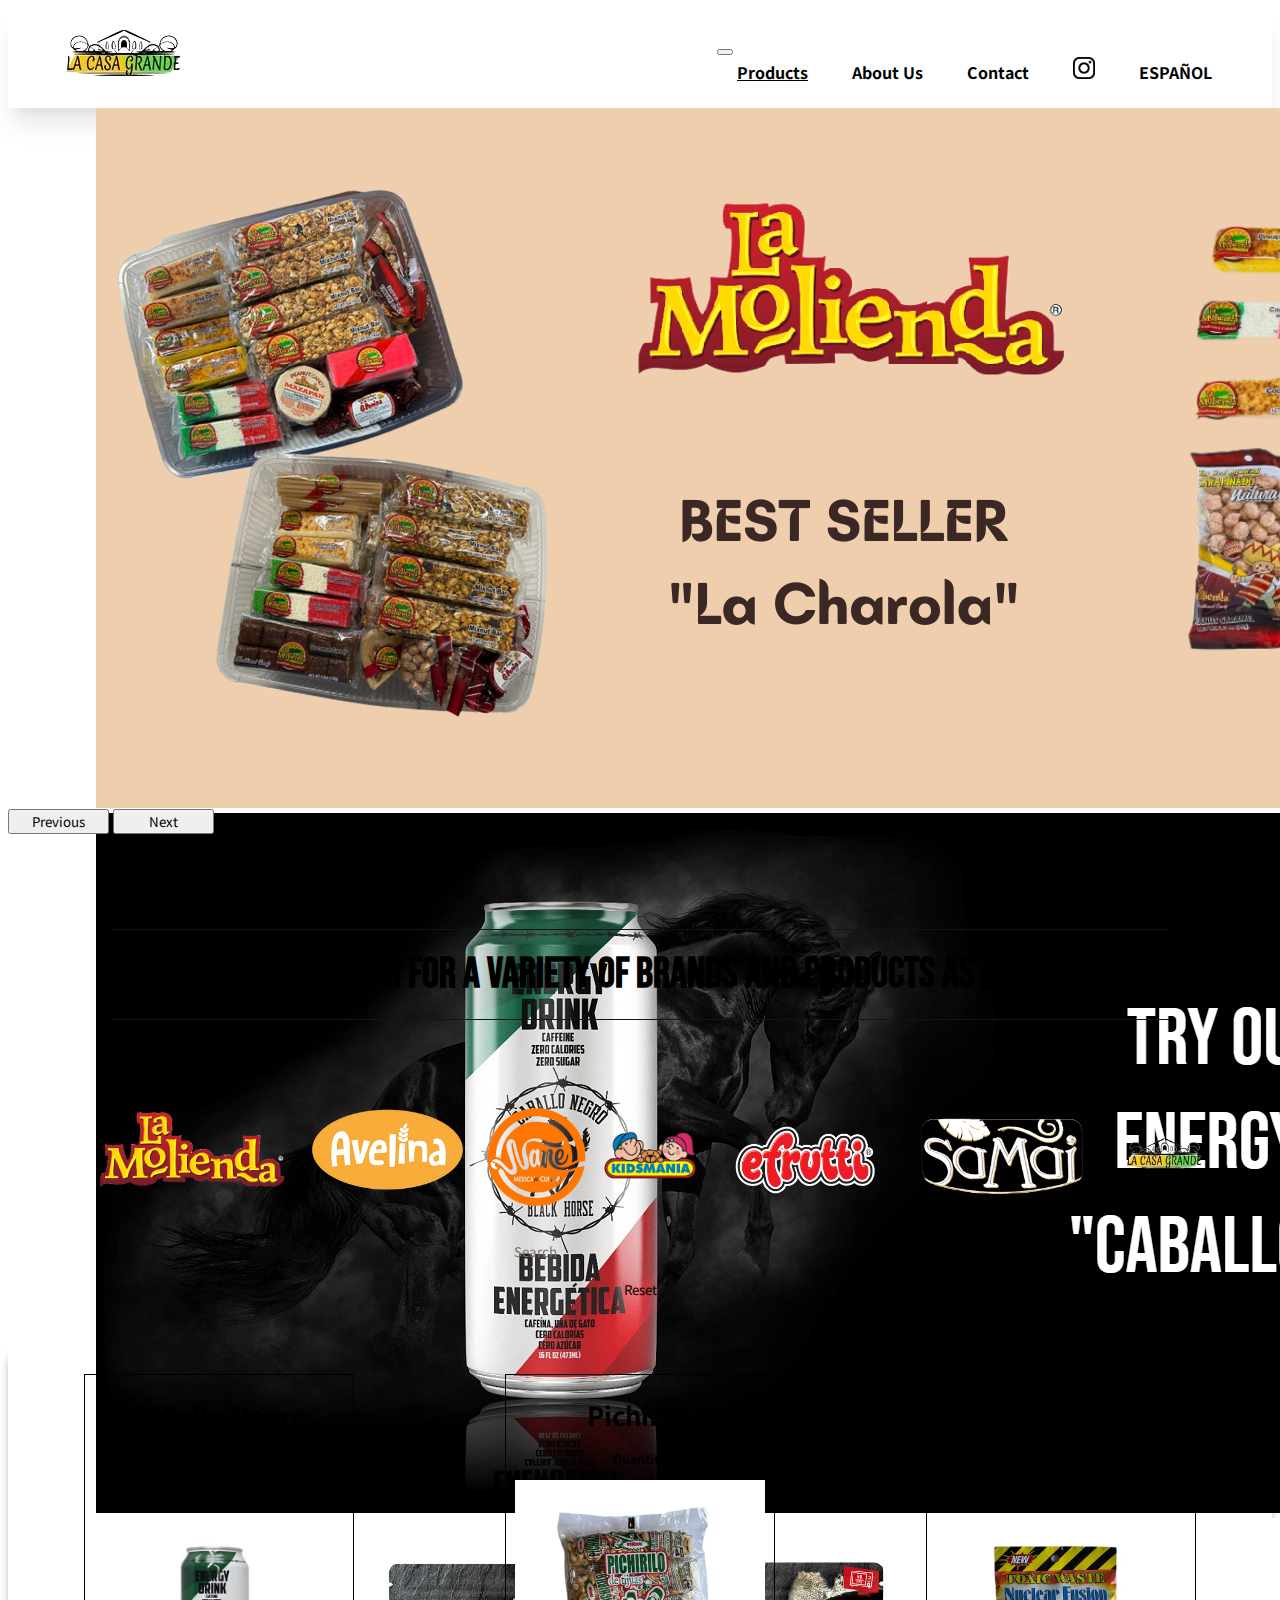
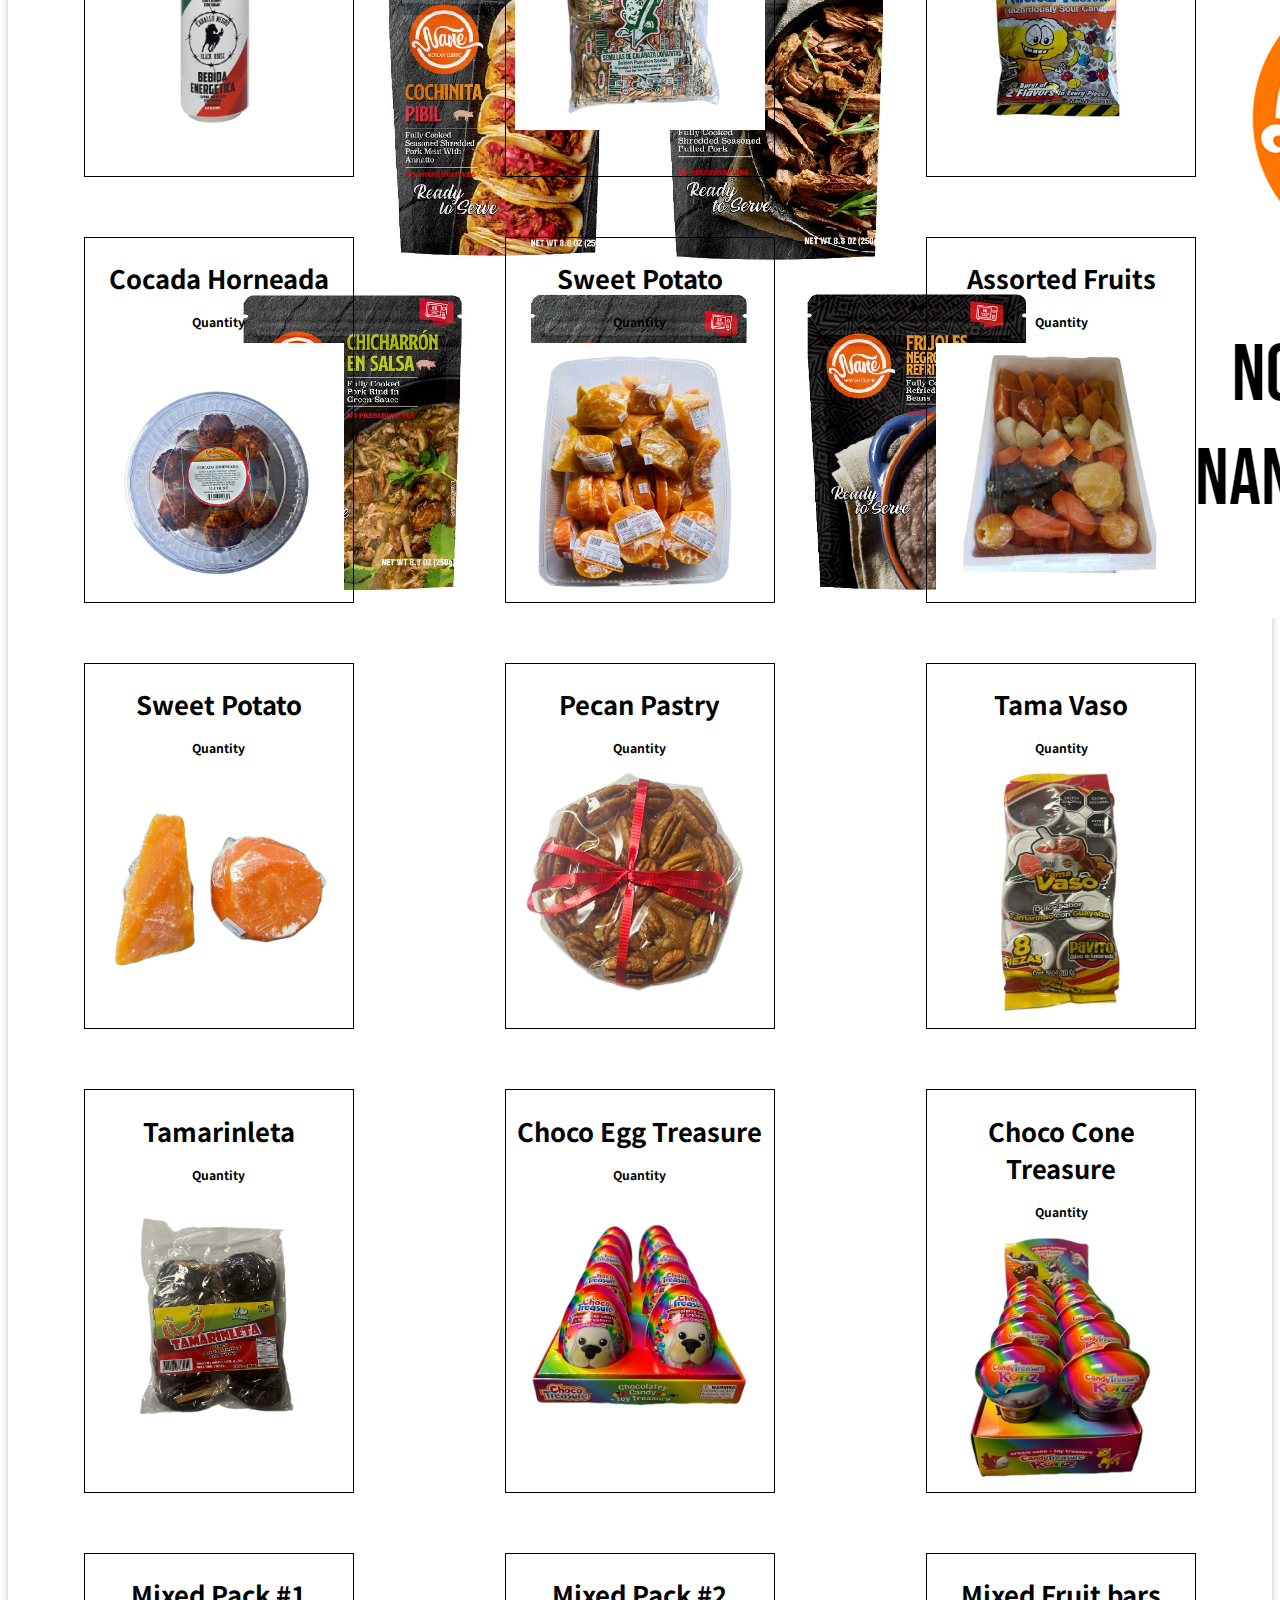
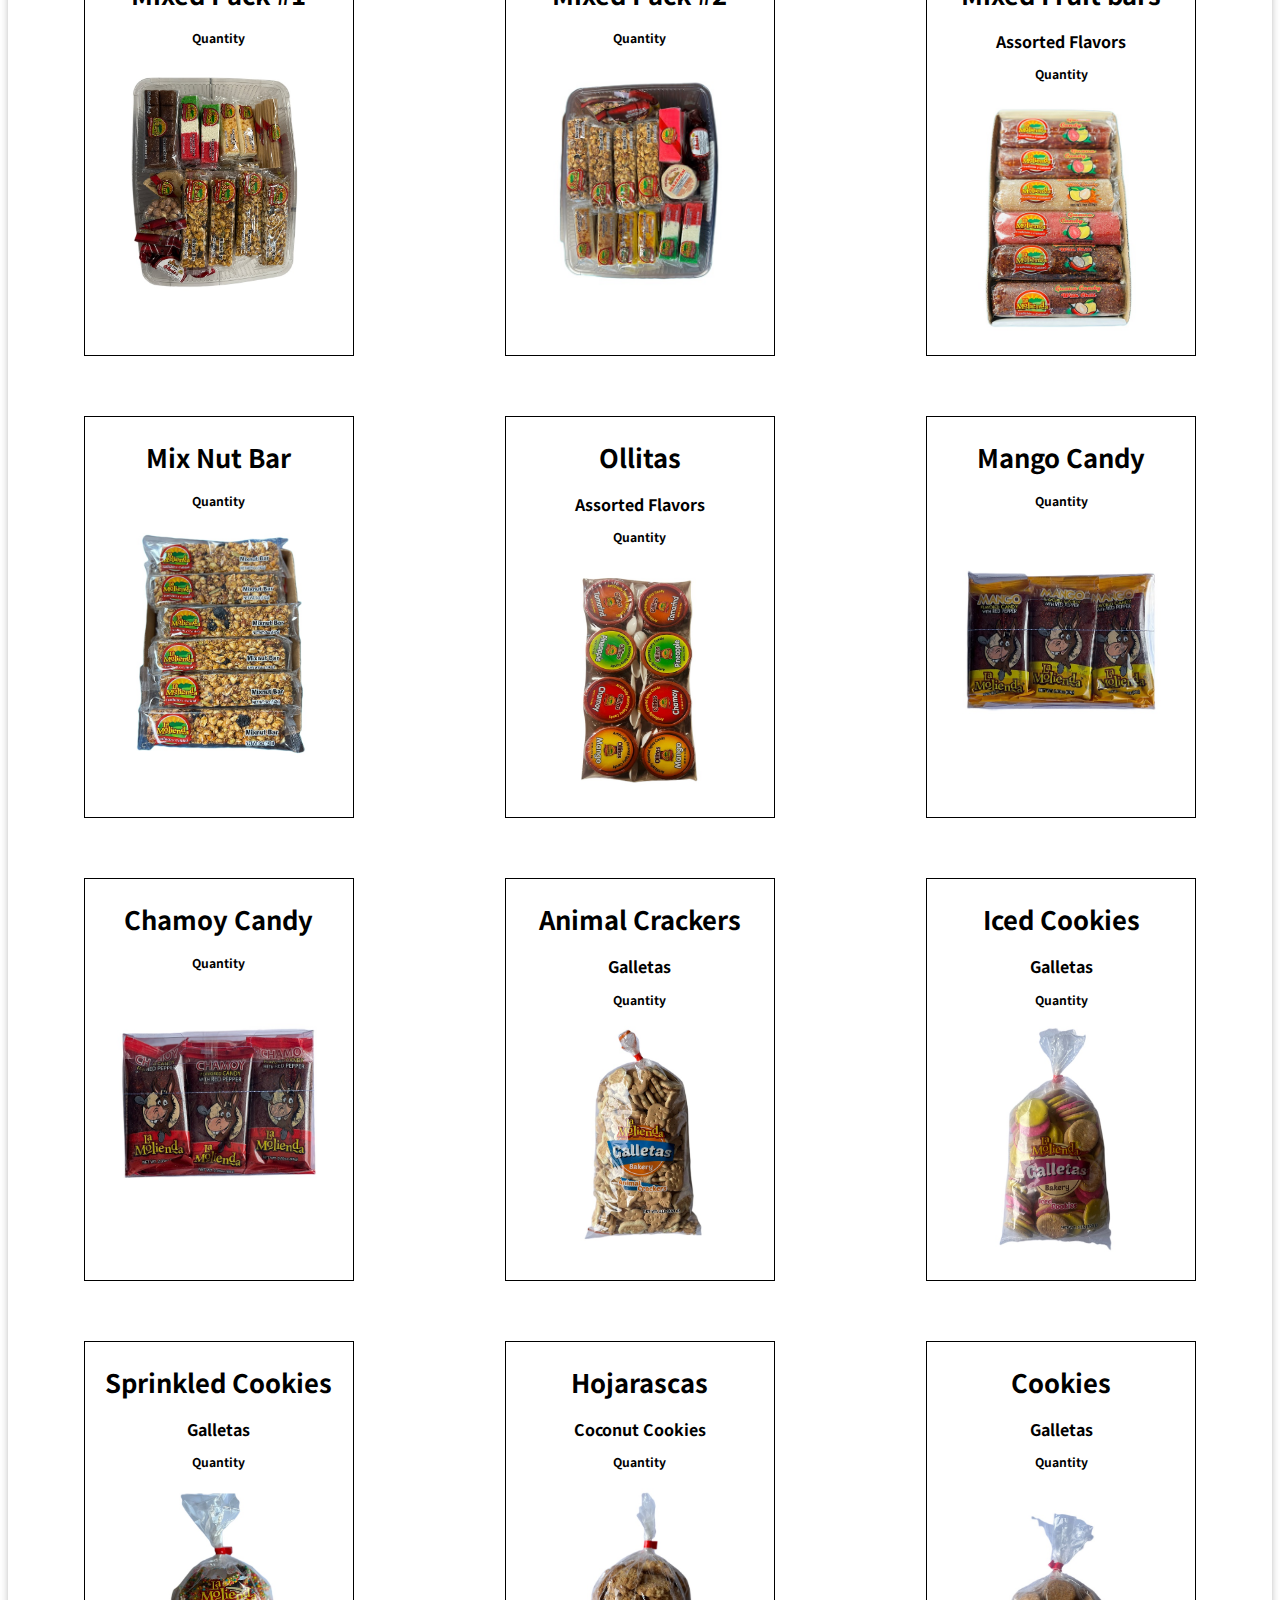
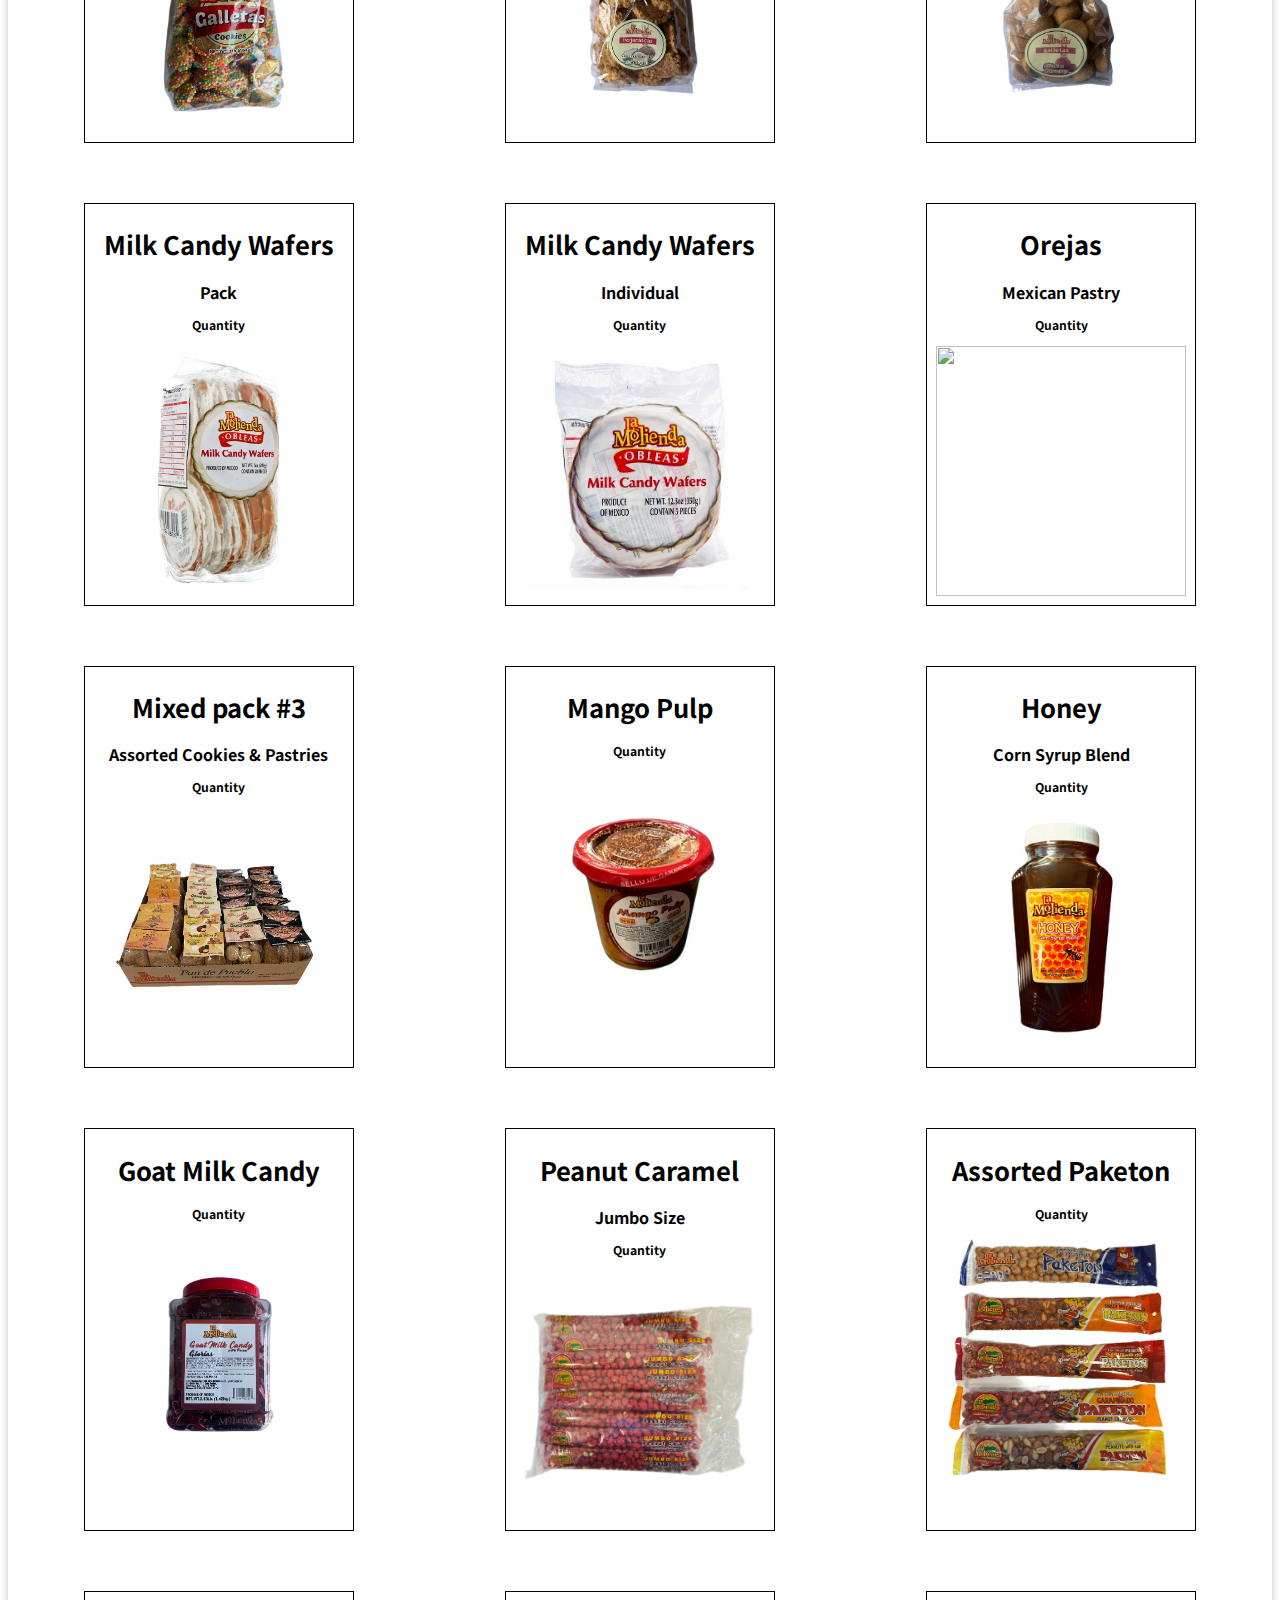
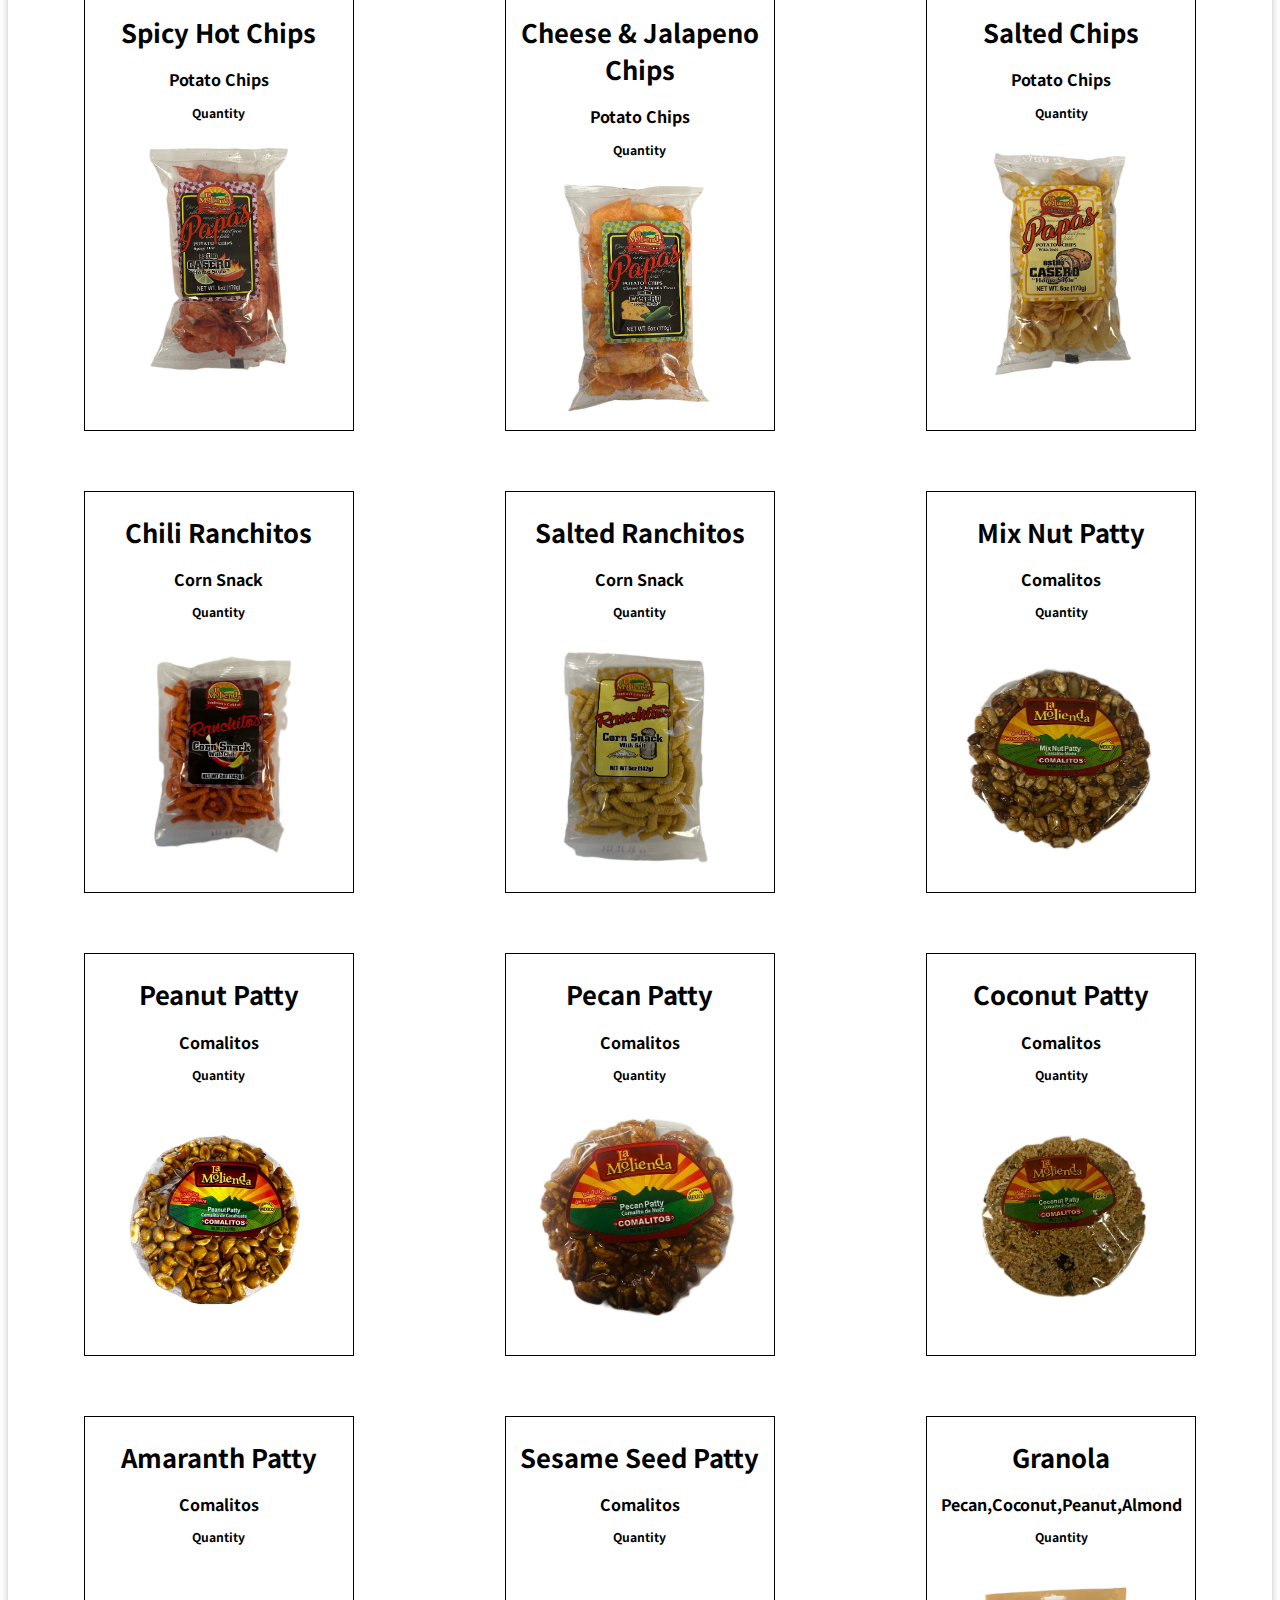
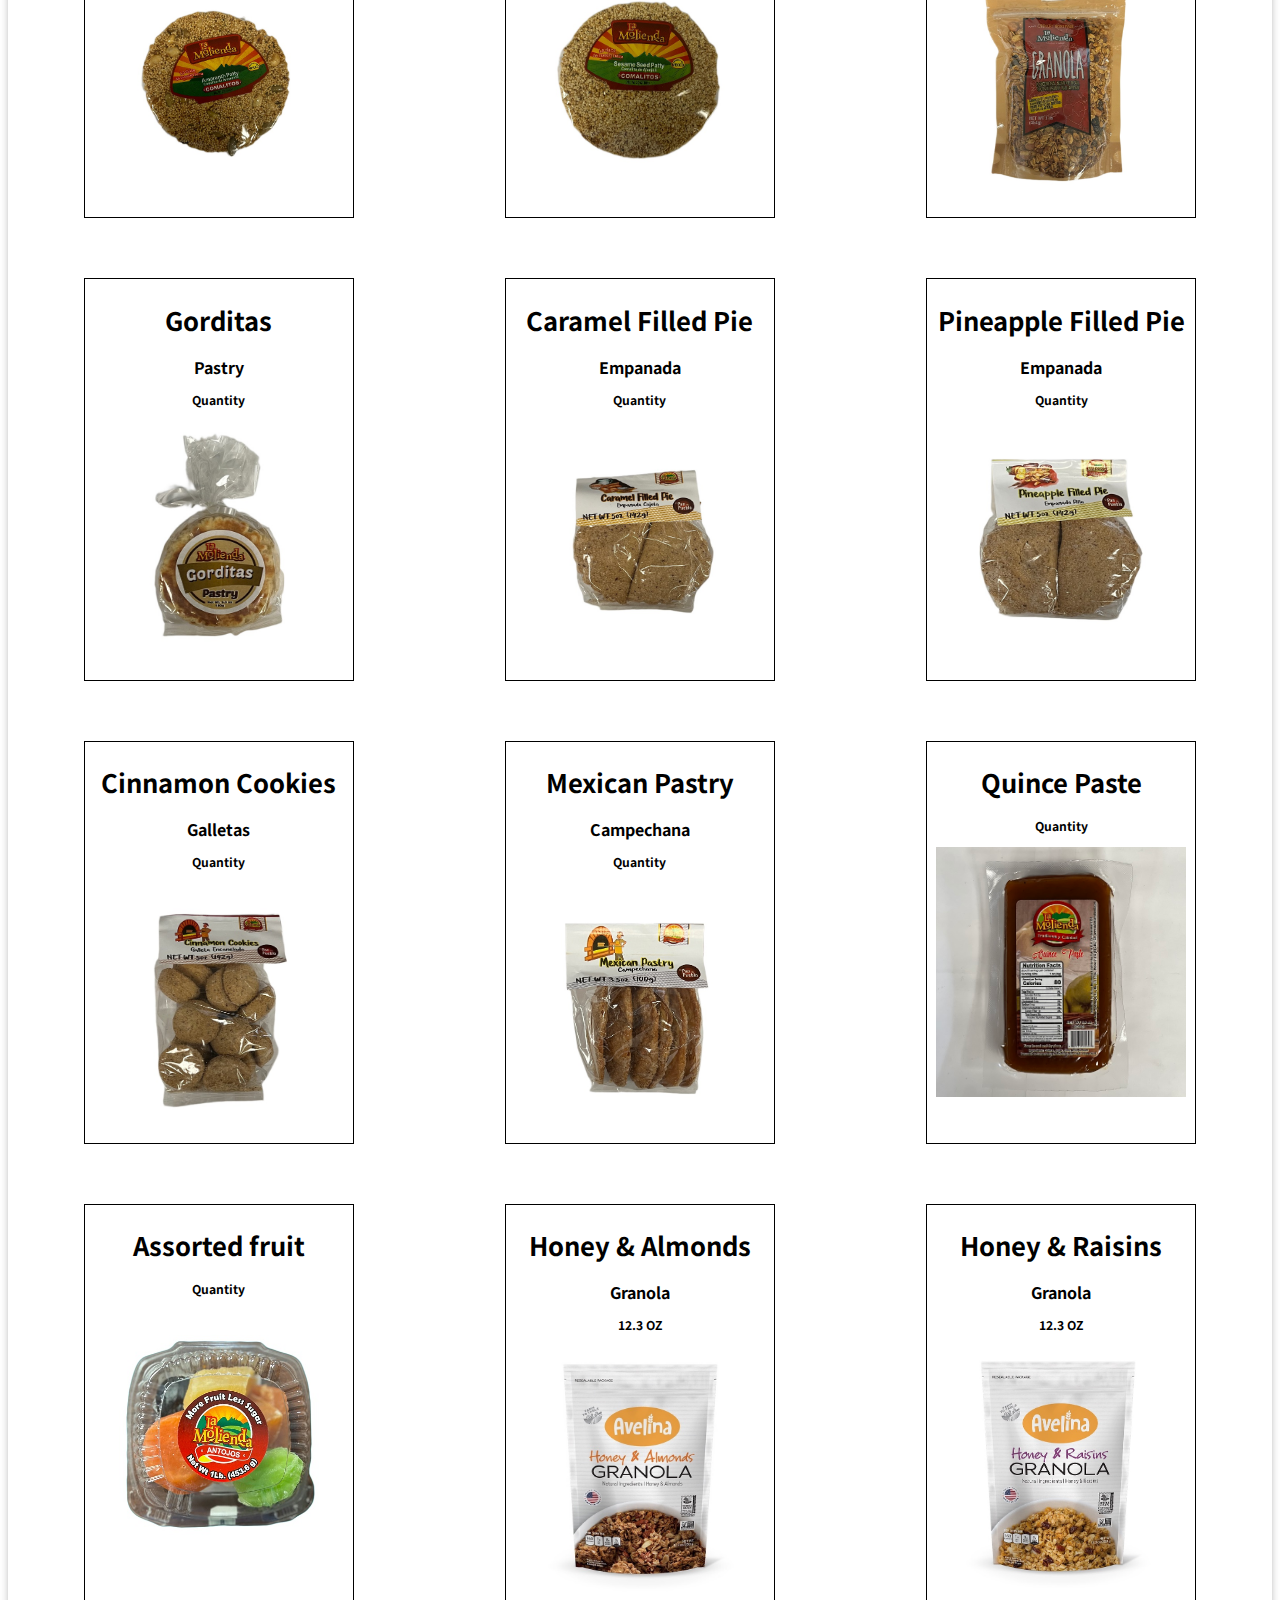
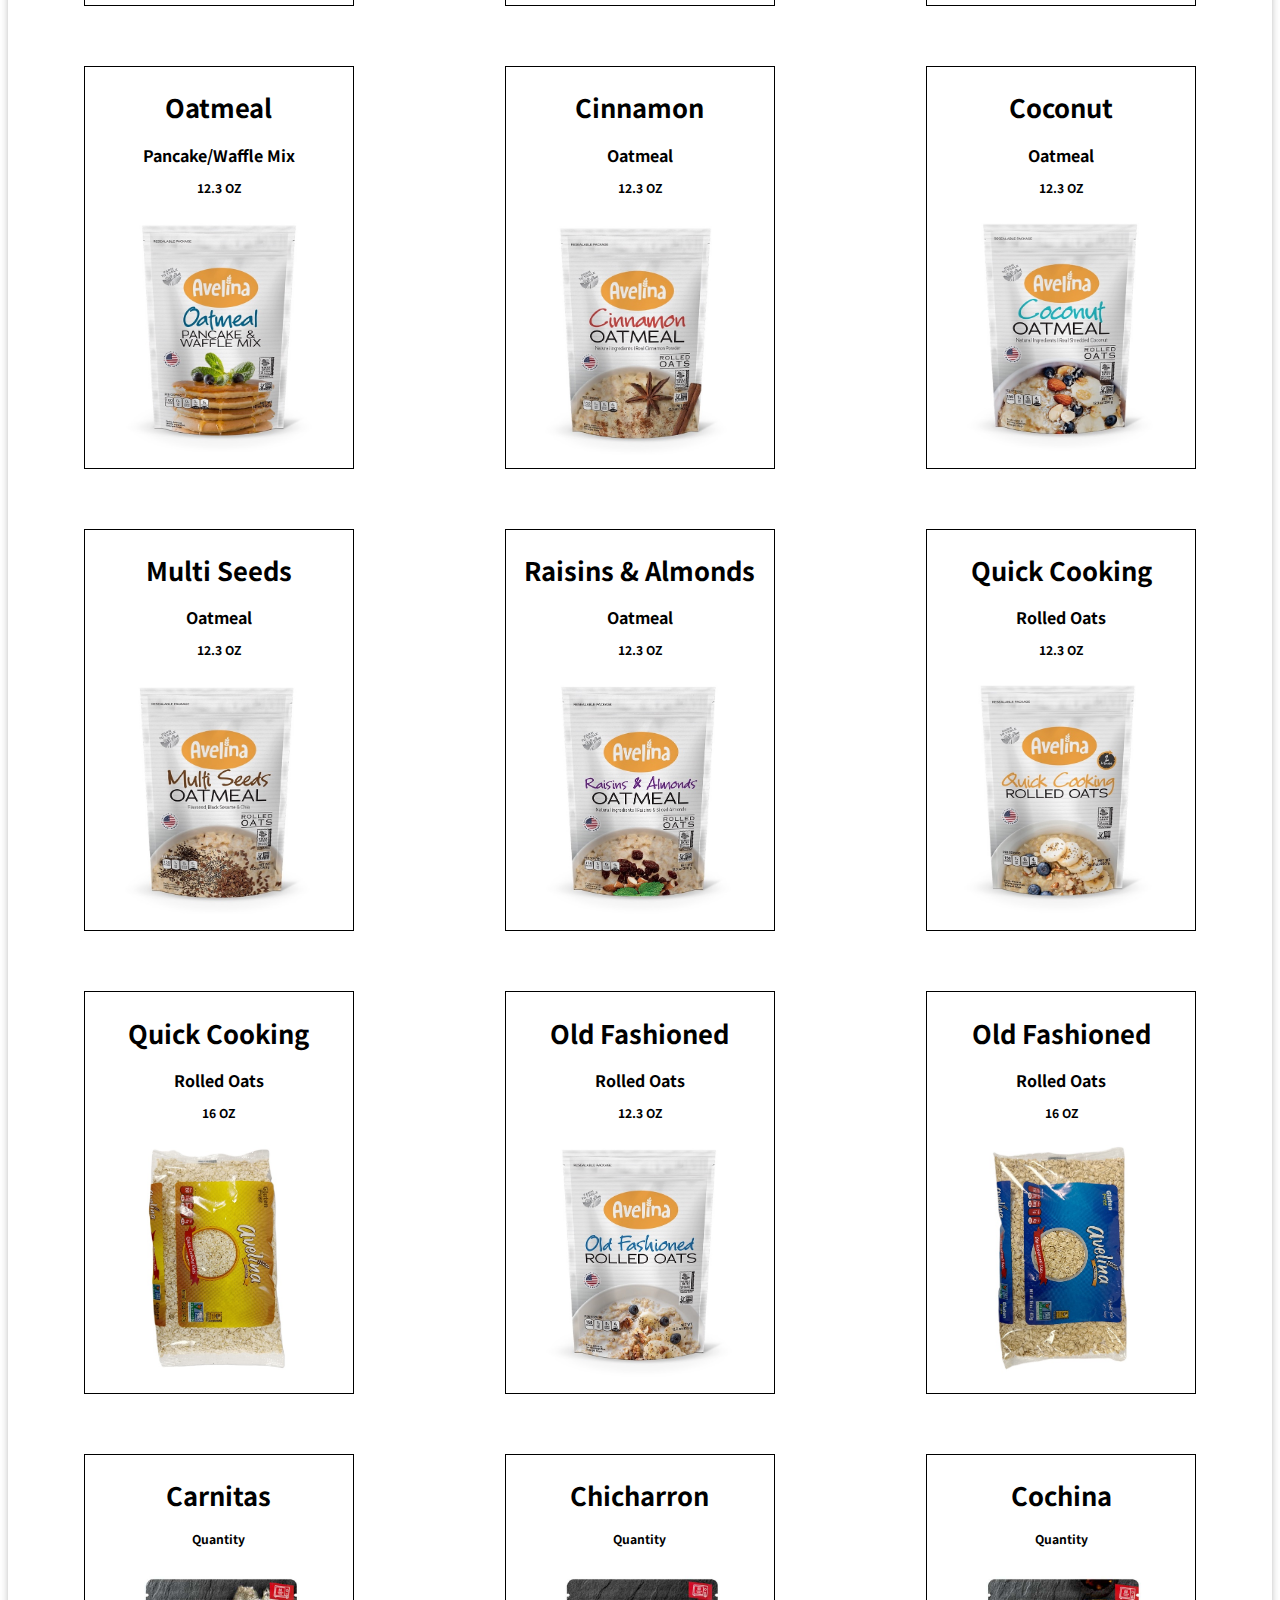
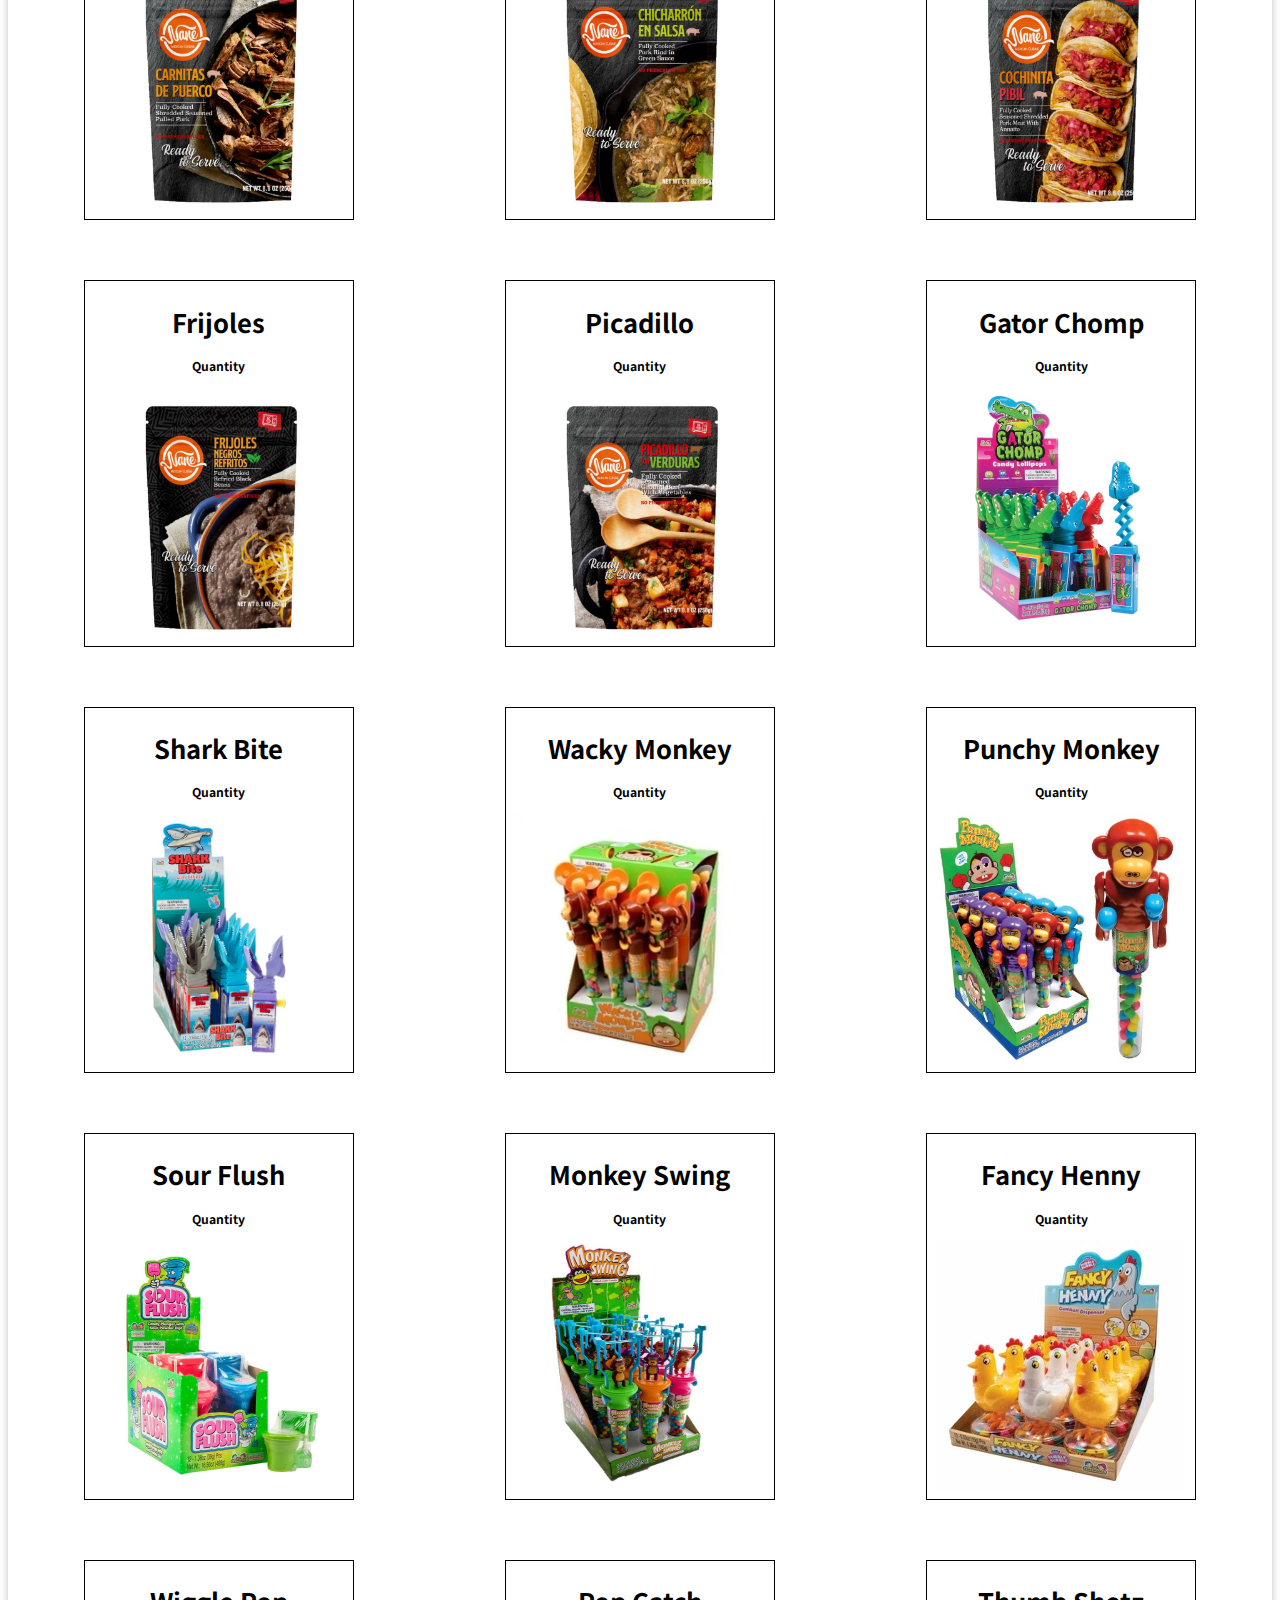
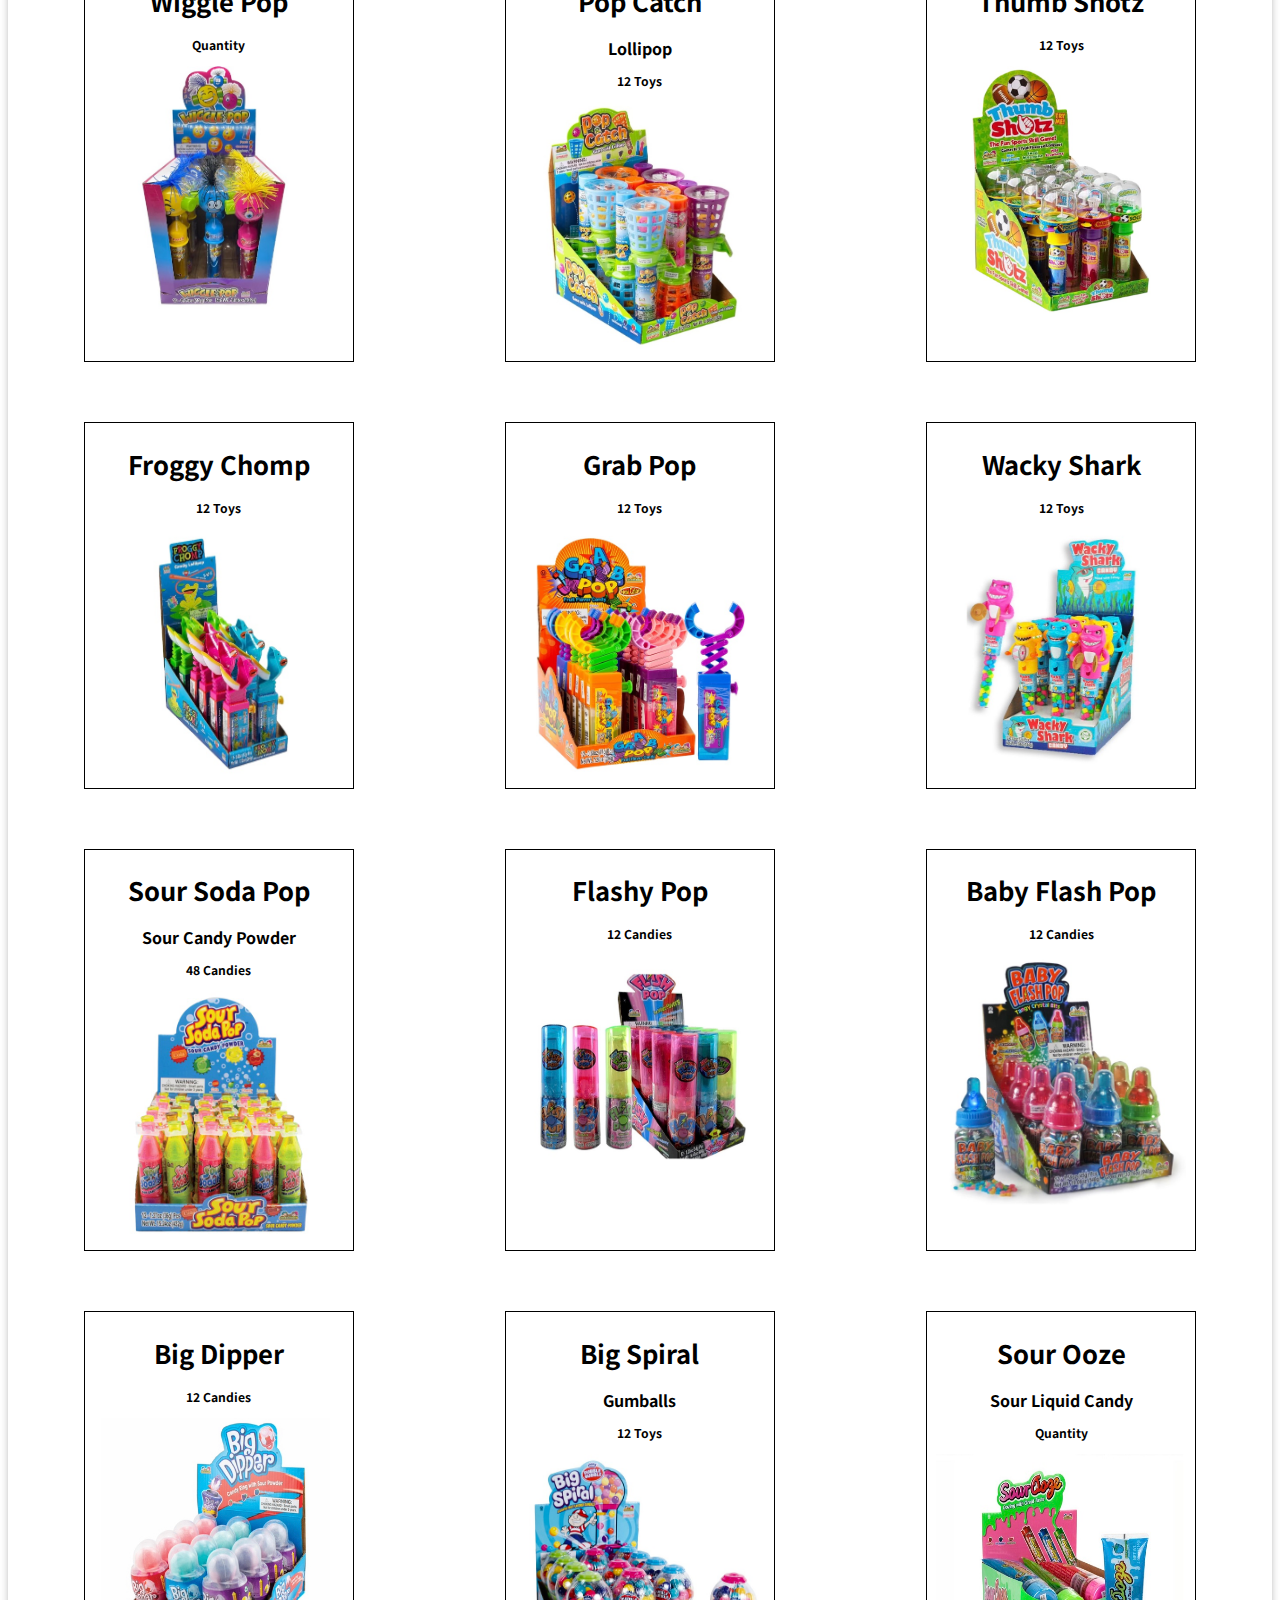
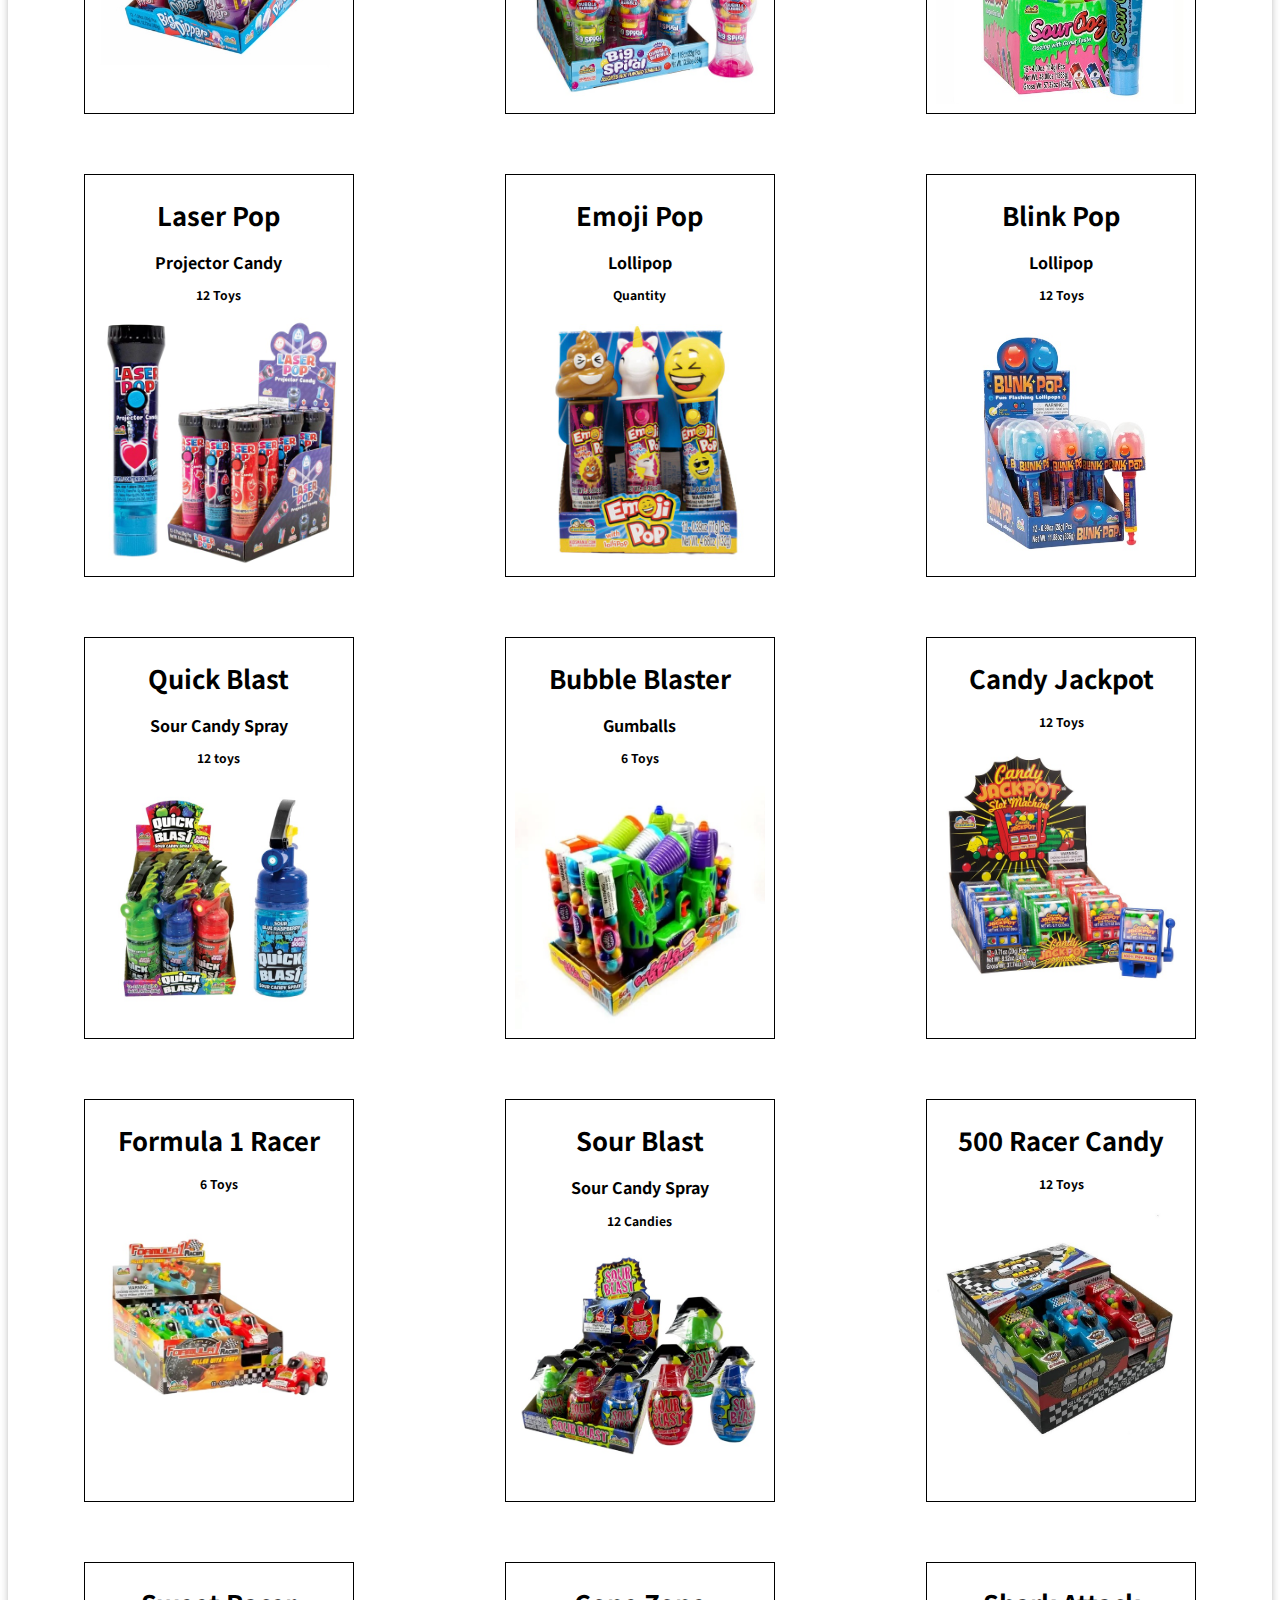
==== commit fd3741d1: "mobile responsiveness and adding the navbar toggler (in progress)" ====
--- a/index.html
+++ b/index.html
@@ -20,31 +20,36 @@
 <body>
   <header class="navigation flexor">
     <img class="logo" src="images/transparent/Logo.png" alt="Casa Grande Logo" />
-    <nav class="links">
-      <ul>
-        <li><a class="active" href="index.html">Products</a></li>
-        <li><a href="about.html">About Us</a></li>
-        <li><a href="contact.html">Contact</a></li>
-        <li>
-          <a href="https://www.instagram.com/lacasagrandega/?hl=en" target="_blank"><img class="insta"
-              src="images/iglogo.png" alt="instagram" /></a>
-        </li>
-        <li><a href="ESindex.html">ESPAÑOL</a></li>
-
-      </ul>
+    <nav class="navbar navbar-expand-lg links">
+      <button class="navbar-toggler" type="button" data-bs-toggle="collapse" data-bs-target="#navbarNav"
+        aria-controls="navbarNav" aria-expanded="false" aria-label="Toggle navigation">
+        <span class="navbar-toggler-icon"></span>
+      </button>
+      <div class="collapse navbar-collapse" id="navbarNav">
+        <ul>
+          <li><a class="active" href="index.html">Products</a></li>
+          <li><a href="about.html">About Us</a></li>
+          <li><a href="contact.html">Contact</a></li>
+          <li>
+            <a href="https://www.instagram.com/lacasagrandega/?hl=en" target="_blank"><img class="insta"
+                src="images/iglogo.png" alt="instagram" /></a>
+          </li>
+          <li><a href="ESindex.html">ESPAÑOL</a></li>
+        </ul>
+      </div>
     </nav>
   </header>
   <!-- Carousel Start -->
   <div id="carouselExample" class="carousel carousel-dark slide" data-bs-ride="carousel">
     <div class="carousel-inner">
       <div class="carousel-item active" data-bs-interval="4500">
-        <img src="images/MoliendaBanner4.png" class="d-block w-100" alt="Molienda Promotional Image">
+        <img src="images/MoliendaBanner4.png" class="d-block w-100" alt="Molienda Promotional Image" />
       </div>
       <div class="carousel-item" data-bs-interval="4500">
-        <img src="images/caballoNegro.png" class="d-block w-100" alt="Caballo Negro Promotional Image">
+        <img src="images/caballoNegro.png" class="d-block w-100" alt="Caballo Negro Promotional Image" />
       </div>
       <div class="carousel-item" data-bs-interval="4500">
-        <img src="images/nanePromo.png" class="d-block w-100" alt="Nane Promotional Image">
+        <img src="images/nanePromo.png" class="d-block w-100" alt="Nane Promotional Image" />
       </div>
     </div>
     <button class="carousel-control-prev" type="button" data-bs-target="#carouselExample" data-bs-slide="prev">
@@ -60,32 +65,40 @@
   <!-- Companies Start -->
   <div class="companies">
     <div class="introduction">
-      <h2>
+      <h2 class="introHeading">
         We are a distributor for a variety of brands and products as listed
         below!
       </h2>
     </div>
     <div class="logos">
-      <button class="logoBtn" onclick="clearSearch(), filterSelection('MO')"><img src="images/transparent/Molienda.png"
-          alt="La Molienda Logo" /></button>
-      <button class=" logoBtn" onclick="clearSearch(), filterSelection('AV')"><img src="images/transparent/Avelina.png"
-          alt="Avelina Logo" /></button>
-      <button class="logoBtn" onclick="clearSearch(), filterSelection('NA')"><img src="images/transparent/nane.png"
-          alt="Nane Logo" /></button>
-      <button class="logoBtn" onclick="clearSearch(), filterSelection('KM')"><img src="images/transparent/kidsmania.png"
-          alt="Kids Mania Logo" /></button>
-      <button class="logoBtn" onclick="clearSearch(), filterSelection('EF')"><img src="images/transparent/efrutti.png"
-          alt="EFrutti Logo" /></button>
-      <button class="logoBtn" onclick="clearSearch(), filterSelection('SA')"><img src="images/transparent/samai.png"
-          alt="Samai Logo" /></button>
-      <button class="logoBtn" onclick="clearSearch(), filterSelection('product')"><img class="logo"
-          src="images/transparent/Logo.png" alt="Casa Grande Logo" /></button>
+      <button class="logoBtn" onclick="clearSearch(), filterSelection('MO')">
+        <img src="images/transparent/Molienda.png" alt="La Molienda Logo" />
+      </button>
+      <button class="logoBtn" onclick="clearSearch(), filterSelection('AV')">
+        <img src="images/transparent/Avelina.png" alt="Avelina Logo" />
+      </button>
+      <button class="logoBtn" onclick="clearSearch(), filterSelection('NA')">
+        <img src="images/transparent/nane.png" alt="Nane Logo" />
+      </button>
+      <button class="logoBtn" onclick="clearSearch(), filterSelection('KM')">
+        <img src="images/transparent/kidsmania.png" alt="Kids Mania Logo" />
+      </button>
+      <button class="logoBtn" onclick="clearSearch(), filterSelection('EF')">
+        <img src="images/transparent/efrutti.png" alt="EFrutti Logo" />
+      </button>
+      <button class="logoBtn" onclick="clearSearch(), filterSelection('SA')">
+        <img src="images/transparent/samai.png" alt="Samai Logo" />
+      </button>
+      <button class="logoBtn" onclick="clearSearch(), filterSelection('product')">
+        <img class="logo" src="images/transparent/Logo.png" alt="Casa Grande Logo" />
+      </button>
     </div>
   </div>
   <!-- Companies End -->
   <!-- Search Filter Start -->
-  <div class="searchBox"><input type="text" id="searchInput" onclick="filterSelection('product')"
-      placeholder="Search"><button id="clearBtn">Reset</button>
+  <div class="searchBox">
+    <input type="text" id="searchInput" onclick="filterSelection('product')" placeholder="Search" /><button
+      id="clearBtn">Reset</button>
   </div>
   <!-- Search Filter End -->
   <!-- 
@@ -93,7 +106,7 @@
       <h1 class="productName">#</h1>
       <h3 class="QTY">Quantity</h3>
       <img class="productIMG" src="#" alt="" />
-      <h3 class="UPC">UPC:</h3>
+      
     </div>
    -->
   <!-- Products Start -->
@@ -104,345 +117,293 @@
       <h1 class="productSub">Energy Drink</h1>
       <h3 class="QTY">Quantity</h3>
       <img class="productIMG" src="images/Other/caballo16oz.jpg" alt="" />
-      <h3 class="UPC">UPC:</h3>
     </div>
     <div id="002" class="product">
       <h1 class="productName">Pichirilo</h1>
       <h3 class="QTY">Quantity</h3>
       <img class="productIMG" src="images/Other/2879E108-D49F-4BA4-B6FD-FADFEC050DC7.JPG" alt="" />
-      <h3 class="UPC">UPC:</h3>
     </div>
     <div id="003" class="product">
       <h1 class="productName">Nuclear Fusion</h1>
       <h1 class="productSub">Sour Candy</h1>
       <h3 class="QTY">Quantity</h3>
       <img class="productIMG" src="images/Other/D79E796C-9D95-4DA5-9F51-6DAE715D38C3.JPG" alt="" />
-      <h3 class="UPC">UPC:</h3>
     </div>
     <div id="004" class="product">
       <h1 class="productName">Cocada Horneada</h1>
       <h3 class="QTY">Quantity</h3>
       <img class="productIMG" src="images/Other/34F0EF75-16DA-49D2-8A63-7C5087CA9624.JPG" alt="" />
-      <h3 class="UPC">UPC:</h3>
     </div>
     <div id="005" class="product">
       <h1 class="productName">Sweet Potato</h1>
       <h3 class="QTY">Quantity</h3>
       <img class="productIMG" src="images/Other/2E724888-2960-4C7F-9FE6-C0B1CC9B4349.JPG" alt="" />
-      <h3 class="UPC">UPC:</h3>
     </div>
     <div id="006" class="product">
       <h1 class="productName">Assorted Fruits</h1>
       <h3 class="QTY">Quantity</h3>
       <img class="productIMG" src="images/Other/006.jpeg" alt="" />
-      <h3 class="UPC">UPC:</h3>
     </div>
     <div id="007" class="product">
       <h1 class="productName">Sweet Potato</h1>
       <h3 class="QTY">Quantity</h3>
       <img class="productIMG" src="images/Other/007.jpeg" alt="" />
-      <h3 class="UPC">UPC:</h3>
     </div>
     <div id="008" class="product">
       <h1 class="productName">Pecan Pastry</h1>
       <h3 class="QTY">Quantity</h3>
       <img class="productIMG" src="images/Other/008.jpeg" alt="" />
-      <h3 class="UPC">UPC:</h3>
     </div>
     <div id="009" class="product">
       <h1 class="productName">Tama Vaso</h1>
       <h3 class="QTY">Quantity</h3>
       <img class="productIMG" src="images/Other/009.jpeg" alt="" />
-      <h3 class="UPC">UPC:</h3>
     </div>
     <div id="010" class="product">
       <h1 class="productName">Tamarinleta</h1>
       <h3 class="QTY">Quantity</h3>
       <img class="productIMG" src="images/Other/010.jpeg" alt="" />
-      <h3 class="UPC">UPC:</h3>
     </div>
     <div id="011" class="product">
       <h1 class="productName">Choco Egg Treasure</h1>
       <h3 class="QTY">Quantity</h3>
       <img class="productIMG" src="images/Other/011.jpeg" alt="" />
-      <h3 class="UPC">UPC:</h3>
     </div>
     <div id="013" class="product">
       <h1 class="productName">Choco Cone Treasure</h1>
       <h3 class="QTY">Quantity</h3>
       <img class="productIMG" src="images/Other/013.jpeg" alt="" />
-      <h3 class="UPC">UPC:</h3>
     </div>
     <!-- MO -->
     <div id="MO000" class="product MO">
       <h1 class="productName">Mixed Pack #1</h1>
       <h3 class="QTY">Quantity</h3>
       <img class="productIMG" src="images/Molienda/MO000.jpeg" alt="" />
-      <h3 class="UPC">UPC:</h3>
     </div>
     <div id="MO001" class="product MO">
       <h1 class="productName">Mixed Pack #2</h1>
       <h3 class="QTY">Quantity</h3>
       <img class="productIMG" src="images/Molienda/MO001.JPG" alt="" />
-      <h3 class="UPC">UPC:</h3>
     </div>
     <div id="MO002" class="product MO">
       <h1 class="productName">Mixed Fruit bars</h1>
       <h1 class="productSub">Assorted Flavors</h1>
       <h3 class="QTY">Quantity</h3>
       <img class="productIMG" src="images/Molienda/MO002.JPG" alt="" />
-      <h3 class="UPC">UPC:</h3>
     </div>
     <div id="MO003" class="product MO">
       <h1 class="productName">Mix Nut Bar</h1>
       <h3 class="QTY">Quantity</h3>
       <img class="productIMG" src="images/Molienda/MO003.jpeg" alt="" />
-      <h3 class="UPC">UPC:</h3>
     </div>
     <div id="MO004" class="product MO">
       <h1 class="productName">Ollitas</h1>
       <h1 class="productSub">Assorted Flavors</h1>
       <h3 class="QTY">Quantity</h3>
       <img class="productIMG" src="images/Molienda/MO004.JPG" alt="" />
-      <h3 class="UPC">UPC:</h3>
     </div>
     <div id="MO005" class="product MO">
       <h1 class="productName">Mango Candy</h1>
       <h3 class="QTY">Quantity</h3>
       <img class="productIMG" src="images/Molienda/MO005.JPG" alt="" />
-      <h3 class="UPC">UPC:</h3>
     </div>
     <div id="MO006" class="product MO">
       <h1 class="productName">Chamoy Candy</h1>
       <h3 class="QTY">Quantity</h3>
       <img class="productIMG" src="images/Molienda/MO006.JPG" alt="" />
-      <h3 class="UPC">UPC:</h3>
     </div>
     <div id="MO007" class="product MO">
       <h1 class="productName">Animal Crackers</h1>
       <h1 class="productSub">Galletas</h1>
       <h3 class="QTY">Quantity</h3>
       <img class="productIMG" src="images/Molienda/MO007.JPG" alt="" />
-      <h3 class="UPC">UPC:</h3>
     </div>
     <div id="MO008" class="product MO">
       <h1 class="productName">Iced Cookies</h1>
       <h1 class="productSub">Galletas</h1>
       <h3 class="QTY">Quantity</h3>
       <img class="productIMG" src="images/Molienda/MO008.JPG" alt="" />
-      <h3 class="UPC">UPC:</h3>
     </div>
     <div id="MO009" class="product MO">
       <h1 class="productName">Sprinkled Cookies</h1>
       <h1 class="productSub">Galletas</h1>
       <h3 class="QTY">Quantity</h3>
       <img class="productIMG" src="images/Molienda/MO009.JPG" alt="" />
-      <h3 class="UPC">UPC:</h3>
     </div>
     <div id="MO010" class="product MO">
       <h1 class="productName">Hojarascas</h1>
       <h1 class="productSub">Coconut Cookies</h1>
       <h3 class="QTY">Quantity</h3>
       <img class="productIMG" src="images/Molienda/MO010.JPG" alt="" />
-      <h3 class="UPC">UPC:</h3>
     </div>
     <div id="MO011" class="product MO">
       <h1 class="productName">Cookies</h1>
       <h1 class="productSub">Galletas</h1>
       <h3 class="QTY">Quantity</h3>
       <img class="productIMG" src="images/Molienda/MO011.JPG" alt="" />
-      <h3 class="UPC">UPC:</h3>
     </div>
     <div id="MO012" class="product MO">
       <h1 class="productName">Milk Candy Wafers</h1>
       <h1 class="productSub">Pack</h1>
       <h3 class="QTY">Quantity</h3>
       <img class="productIMG" src="images/Molienda/MO012.JPG" alt="" />
-      <h3 class="UPC">UPC:</h3>
     </div>
     <div id="MO018" class="product MO">
       <h1 class="productName">Milk Candy Wafers</h1>
       <h1 class="productSub">Individual</h1>
       <h3 class="QTY">Quantity</h3>
       <img class="productIMG" src="images/Molienda/MO018.JPG" alt="" />
-      <h3 class="UPC">UPC:</h3>
     </div>
     <div id="MO013" class="product MO">
       <h1 class="productName">Orejas</h1>
       <h1 class="productSub">Mexican Pastry</h1>
       <h3 class="QTY">Quantity</h3>
       <img class="productIMG" src="images/Molienda/MO013.JPG" alt="" />
-      <h3 class="UPC">UPC:</h3>
     </div>
     <div id="MO014" class="product MO">
       <h1 class="productName">Mixed pack #3</h1>
       <h1 class="productSub">Assorted Cookies & Pastries</h1>
       <h3 class="QTY">Quantity</h3>
       <img class="productIMG" src="images/Molienda/MO014.JPG" alt="" />
-      <h3 class="UPC">UPC:</h3>
     </div>
     <div id="MO015" class="product MO">
       <h1 class="productName">Mango Pulp</h1>
       <h3 class="QTY">Quantity</h3>
       <img class="productIMG" src="images/Molienda/MO015.JPG" alt="" />
-      <h3 class="UPC">UPC:</h3>
     </div>
     <div id="MO016" class="product MO">
       <h1 class="productName">Honey</h1>
       <h1 class="productSub">Corn Syrup Blend</h1>
       <h3 class="QTY">Quantity</h3>
       <img class="productIMG" src="images/Molienda/MO016.JPG" alt="" />
-      <h3 class="UPC">UPC:</h3>
     </div>
     <div id="MO017" class="product MO">
       <h1 class="productName">Goat Milk Candy</h1>
       <h3 class="QTY">Quantity</h3>
       <img class="productIMG" src="images/Molienda/MO017.JPG" alt="" />
-      <h3 class="UPC">UPC:</h3>
     </div>
     <div id="MO019" class="product MO">
       <h1 class="productName">Peanut Caramel</h1>
       <h1 class="productSub">Jumbo Size</h1>
       <h3 class="QTY">Quantity</h3>
       <img class="productIMG" src="images/Molienda/MO019.jpeg" alt="" />
-      <h3 class="UPC">UPC:</h3>
     </div>
     <div id="MO020" class="product MO">
       <h1 class="productName">Assorted Paketon</h1>
       <h3 class="QTY">Quantity</h3>
       <img class="productIMG" src="images/Molienda/MO020.jpeg" alt="" />
-      <h3 class="UPC">UPC:</h3>
     </div>
     <div id="MO021" class="product MO">
       <h1 class="productName">Spicy Hot Chips</h1>
       <h1 class="productSub">Potato Chips</h1>
       <h3 class="QTY">Quantity</h3>
       <img class="productIMG" src="images/Molienda/MO021.jpeg" alt="" />
-      <h3 class="UPC">UPC:</h3>
     </div>
     <div id="MO022" class="product MO">
       <h1 class="productName">Cheese & Jalapeno Chips</h1>
       <h1 class="productSub">Potato Chips</h1>
       <h3 class="QTY">Quantity</h3>
       <img class="productIMG" src="images/Molienda/MO022.jpeg" alt="" />
-      <h3 class="UPC">UPC:</h3>
     </div>
     <div id="MO023" class="product MO">
       <h1 class="productName">Salted Chips</h1>
       <h1 class="productSub">Potato Chips</h1>
       <h3 class="QTY">Quantity</h3>
       <img class="productIMG" src="images/Molienda/MO023.jpeg" alt="" />
-      <h3 class="UPC">UPC:</h3>
     </div>
     <div id="MO024" class="product MO">
       <h1 class="productName">Chili Ranchitos</h1>
       <h1 class="productSub">Corn Snack</h1>
       <h3 class="QTY">Quantity</h3>
       <img class="productIMG" src="images/Molienda/MO024.jpeg" alt="" />
-      <h3 class="UPC">UPC:</h3>
     </div>
     <div id="MO025" class="product MO">
       <h1 class="productName">Salted Ranchitos</h1>
       <h1 class="productSub">Corn Snack</h1>
       <h3 class="QTY">Quantity</h3>
       <img class="productIMG" src="images/Molienda/MO025.jpeg" alt="" />
-      <h3 class="UPC">UPC:</h3>
     </div>
     <div id="MO026" class="product MO">
       <h1 class="productName">Mix Nut Patty</h1>
       <h1 class="productSub">Comalitos</h1>
       <h3 class="QTY">Quantity</h3>
       <img class="productIMG" src="images/Molienda/MO026.jpeg" alt="" />
-      <h3 class="UPC">UPC:</h3>
     </div>
     <div id="MO027" class="product MO">
       <h1 class="productName">Peanut Patty</h1>
       <h1 class="productSub">Comalitos</h1>
       <h3 class="QTY">Quantity</h3>
       <img class="productIMG" src="images/Molienda/MO027.jpeg" alt="" />
-      <h3 class="UPC">UPC:</h3>
     </div>
     <div id="MO028" class="product MO">
       <h1 class="productName">Pecan Patty</h1>
       <h1 class="productSub">Comalitos</h1>
       <h3 class="QTY">Quantity</h3>
       <img class="productIMG" src="images/Molienda/MO028.jpeg" alt="" />
-      <h3 class="UPC">UPC:</h3>
     </div>
     <div id="MO029" class="product MO">
       <h1 class="productName">Coconut Patty</h1>
       <h1 class="productSub">Comalitos</h1>
       <h3 class="QTY">Quantity</h3>
       <img class="productIMG" src="images/Molienda/MO029.jpeg" alt="" />
-      <h3 class="UPC">UPC:</h3>
     </div>
     <div id="MO030" class="product MO">
       <h1 class="productName">Amaranth Patty</h1>
       <h1 class="productSub">Comalitos</h1>
       <h3 class="QTY">Quantity</h3>
       <img class="productIMG" src="images/Molienda/MO030.jpeg" alt="" />
-      <h3 class="UPC">UPC:</h3>
     </div>
     <div id="MO031" class="product MO">
       <h1 class="productName">Sesame Seed Patty</h1>
       <h1 class="productSub">Comalitos</h1>
       <h3 class="QTY">Quantity</h3>
       <img class="productIMG" src="images/Molienda/MO031.jpeg" alt="" />
-      <h3 class="UPC">UPC:</h3>
     </div>
     <div id="MO032" class="product MO">
       <h1 class="productName">Granola</h1>
       <h1 class="productSub">Pecan,Coconut,Peanut,Almond</h1>
       <h3 class="QTY">Quantity</h3>
       <img class="productIMG" src="images/Molienda/MO032.jpeg" alt="" />
-      <h3 class="UPC">UPC:</h3>
     </div>
     <div id="MO033" class="product MO">
       <h1 class="productName">Gorditas</h1>
       <h1 class="productSub">Pastry</h1>
       <h3 class="QTY">Quantity</h3>
       <img class="productIMG" src="images/Molienda/MO033.jpeg" alt="" />
-      <h3 class="UPC">UPC:</h3>
     </div>
     <div id="MO034" class="product MO">
       <h1 class="productName">Caramel Filled Pie</h1>
       <h1 class="productSub">Empanada</h1>
       <h3 class="QTY">Quantity</h3>
       <img class="productIMG" src="images/Molienda/MO034.jpeg" alt="" />
-      <h3 class="UPC">UPC:</h3>
     </div>
     <div id="MO035" class="product MO">
       <h1 class="productName">Pineapple Filled Pie</h1>
       <h1 class="productSub">Empanada</h1>
       <h3 class="QTY">Quantity</h3>
       <img class="productIMG" src="images/Molienda/MO035.jpeg" alt="" />
-      <h3 class="UPC">UPC:</h3>
     </div>
     <div id="MO036" class="product MO">
       <h1 class="productName">Cinnamon Cookies</h1>
       <h1 class="productSub">Galletas</h1>
       <h3 class="QTY">Quantity</h3>
       <img class="productIMG" src="images/Molienda/MO036.jpeg" alt="" />
-      <h3 class="UPC">UPC:</h3>
     </div>
     <div id="MO037" class="product MO">
       <h1 class="productName">Mexican Pastry</h1>
       <h1 class="productSub">Campechana</h1>
       <h3 class="QTY">Quantity</h3>
       <img class="productIMG" src="images/Molienda/MO037.jpeg" alt="" />
-      <h3 class="UPC">UPC:</h3>
     </div>
     <div id="MO038" class="product MO">
       <h1 class="productName">Quince Paste</h1>
       <h3 class="QTY">Quantity</h3>
       <img class="productIMG" src="images/Molienda/MO038.jpeg" alt="" />
-      <h3 class="UPC">UPC:</h3>
     </div>
     <div id="MO039" class="product MO">
       <h1 class="productName">Assorted fruit</h1>
       <h3 class="QTY">Quantity</h3>
       <img class="productIMG" src="images/Molienda/MO039.jpeg" alt="" />
-      <h3 class="UPC">UPC:</h3>
     </div>
     <!-- AV -->
     <div id="4706" class="product AV">
@@ -450,77 +411,66 @@
       <h1 class="productSub">Granola</h1>
       <h3 class="QTY">12.3 OZ</h3>
       <img class="productIMG" src="images/Avelina/IMG_4706.JPG" alt="" />
-      <h3 class="UPC">UPC:</h3>
     </div>
     <div id="4707" class="product AV">
       <h1 class="productName">Honey & Raisins</h1>
       <h1 class="productSub">Granola</h1>
       <h3 class="QTY">12.3 OZ</h3>
       <img class="productIMG" src="images/Avelina/IMG_4707.JPG" alt="" />
-      <h3 class="UPC">UPC:</h3>
     </div>
     <div id="4708" class="product AV">
       <h1 class="productName">Oatmeal</h1>
       <h1 class="productSub">Pancake/Waffle Mix</h1>
       <h3 class="QTY">12.3 OZ</h3>
       <img class="productIMG" src="images/Avelina/IMG_4708.JPG" alt="" />
-      <h3 class="UPC">UPC:</h3>
     </div>
     <div id="4709" class="product AV">
       <h1 class="productName">Cinnamon</h1>
       <h1 class="productSub">Oatmeal</h1>
       <h3 class="QTY">12.3 OZ</h3>
       <img class="productIMG" src="images/Avelina/IMG_4709.JPG" alt="" />
-      <h3 class="UPC">UPC:</h3>
     </div>
     <div id="4710" class="product AV">
       <h1 class="productName">Coconut</h1>
       <h1 class="productSub">Oatmeal</h1>
       <h3 class="QTY">12.3 OZ</h3>
       <img class="productIMG" src="images/Avelina/IMG_4710.JPG" alt="" />
-      <h3 class="UPC">UPC:</h3>
     </div>
     <div id="4711" class="product AV">
       <h1 class="productName">Multi Seeds</h1>
       <h1 class="productSub">Oatmeal</h1>
       <h3 class="QTY">12.3 OZ</h3>
       <img class="productIMG" src="images/Avelina/IMG_4711.JPG" alt="" />
-      <h3 class="UPC">UPC:</h3>
     </div>
     <div id="4712" class="product AV">
       <h1 class="productName">Raisins & Almonds</h1>
       <h1 class="productSub">Oatmeal</h1>
       <h3 class="QTY">12.3 OZ</h3>
       <img class="productIMG" src="images/Avelina/IMG_4712.JPG" alt="" />
-      <h3 class="UPC">UPC:</h3>
     </div>
     <div id="4713" class="product AV">
       <h1 class="productName">Quick Cooking</h1>
       <h1 class="productSub">Rolled Oats</h1>
       <h3 class="QTY">12.3 OZ</h3>
       <img class="productIMG" src="images/Avelina/IMG_4713.JPG" alt="" />
-      <h3 class="UPC">UPC:</h3>
     </div>
     <div id="4716" class="product AV">
       <h1 class="productName">Quick Cooking</h1>
       <h1 class="productSub">Rolled Oats</h1>
       <h3 class="QTY">16 OZ</h3>
       <img class="productIMG" src="images/Avelina/IMG_4716.jpeg" alt="" />
-      <h3 class="UPC">UPC:</h3>
     </div>
     <div id="4714" class="product AV">
       <h1 class="productName">Old Fashioned</h1>
       <h1 class="productSub">Rolled Oats</h1>
       <h3 class="QTY">12.3 OZ</h3>
       <img class="productIMG" src="images/Avelina/IMG_4714.JPG" alt="" />
-      <h3 class="UPC">UPC:</h3>
     </div>
     <div id="4715" class="product AV">
       <h1 class="productName">Old Fashioned</h1>
       <h1 class="productSub">Rolled Oats</h1>
       <h3 class="QTY">16 OZ</h3>
       <img class="productIMG" src="images/Avelina/IMG_4715.jpeg" alt="" />
-      <h3 class="UPC">UPC:</h3>
     </div>
 
     <!-- NA -->
@@ -528,429 +478,360 @@
       <h1 class="productName">Carnitas</h1>
       <h3 class="QTY">Quantity</h3>
       <img class="productIMG" src="images/Nane/Carnitas.png" alt="" />
-      <h3 class="UPC">UPC:</h3>
     </div>
     <div id="NA002" class="product NA">
       <h1 class="productName">Chicharron</h1>
       <h3 class="QTY">Quantity</h3>
       <img class="productIMG" src="images/Nane/Chicharron.png" alt="" />
-      <h3 class="UPC">UPC:</h3>
     </div>
     <div id="NA003" class="product NA">
       <h1 class="productName">Cochina</h1>
       <h3 class="QTY">Quantity</h3>
       <img class="productIMG" src="images/Nane/Cochina.png" alt="" />
-      <h3 class="UPC">UPC:</h3>
     </div>
     <div id="NA004" class="product NA">
       <h1 class="productName">Frijoles</h1>
       <h3 class="QTY">Quantity</h3>
       <img class="productIMG" src="images/Nane/Frijoles.png" alt="" />
-      <h3 class="UPC">UPC:</h3>
     </div>
     <div id="NA005" class="product NA">
       <h1 class="productName">Picadillo</h1>
       <h3 class="QTY">Quantity</h3>
       <img class="productIMG" src="images/Nane/Picadillo.png" alt="" />
-      <h3 class="UPC">UPC:</h3>
     </div>
     <!-- KM -->
     <div id="1649" class="product KM">
       <h1 class="productName">Gator Chomp</h1>
       <h3 class="QTY">Quantity</h3>
       <img class="productIMG" src="images/KidsMania/IMG_1646.jpg" alt="" />
-      <h3 class="UPC">UPC:</h3>
     </div>
     <div id="2460" class="product KM">
       <h1 class="productName">Shark Bite</h1>
       <h3 class="QTY">Quantity</h3>
       <img class="productIMG" src="images/KidsMania/IMG_2460.jpg" alt="" />
-      <h3 class="UPC">UPC:</h3>
     </div>
     <div id="2463" class="product KM">
       <h1 class="productName">Wacky Monkey</h1>
       <h3 class="QTY">Quantity</h3>
       <img class="productIMG" src="images/KidsMania/IMG_2463.jpg" alt="" />
-      <h3 class="UPC">UPC:</h3>
     </div>
     <div id="2464" class="product KM">
       <h1 class="productName">Punchy Monkey</h1>
       <h3 class="QTY">Quantity</h3>
       <img class="productIMG" src="images/KidsMania/IMG_2464.jpg" alt="" />
-      <h3 class="UPC">UPC:</h3>
     </div>
     <div id="2465" class="product KM">
       <h1 class="productName">Sour Flush</h1>
       <h3 class="QTY">Quantity</h3>
       <img class="productIMG" src="images/KidsMania/IMG_2465.jpg" alt="" />
-      <h3 class="UPC">UPC:</h3>
     </div>
     <div id="2468" class="product KM">
       <h1 class="productName">Monkey Swing</h1>
       <h3 class="QTY">Quantity</h3>
       <img class="productIMG" src="images/KidsMania/IMG_2468.jpg" alt="" />
-      <h3 class="UPC">UPC:</h3>
     </div>
     <div id="2473" class="product KM">
       <h1 class="productName">Fancy Henny</h1>
       <h3 class="QTY">Quantity</h3>
       <img class="productIMG" src="images/KidsMania/IMG_2473.jpg" alt="" />
-      <h3 class="UPC">UPC:</h3>
     </div>
     <div id="2476" class="product KM">
       <h1 class="productName">Wiggle Pop</h1>
       <h3 class="QTY">Quantity</h3>
       <img class="productIMG" src="images/KidsMania/IMG_2476.jpg" alt="" />
-      <h3 class="UPC">UPC:</h3>
     </div>
     <div id="KM001" class="product KM">
       <h1 class="productName">Pop Catch</h1>
       <h1 class="productSub">Lollipop</h1>
       <h3 class="QTY">12 Toys</h3>
       <img class="productIMG" src="images/KidsMania/KM001.jpeg" alt="" />
-      <h3 class="UPC">UPC:</h3>
     </div>
     <div id="KM002" class="product KM">
       <h1 class="productName">Thumb Shotz</h1>
       <h3 class="QTY">12 Toys</h3>
       <img class="productIMG" src="images/KidsMania/KM002.jpeg" alt="" />
-      <h3 class="UPC">UPC:</h3>
     </div>
     <div id="KM003" class="product KM">
       <h1 class="productName">Froggy Chomp</h1>
       <h3 class="QTY">12 Toys</h3>
       <img class="productIMG" src="images/KidsMania/KM003.jpeg" alt="" />
-      <h3 class="UPC">UPC:</h3>
     </div>
     <div id="KM004" class="product KM">
       <h1 class="productName">Grab Pop</h1>
       <h3 class="QTY">12 Toys</h3>
       <img class="productIMG" src="images/KidsMania/KM004.jpeg" alt="" />
-      <h3 class="UPC">UPC:</h3>
     </div>
     <div id="KM005" class="product KM">
       <h1 class="productName">Wacky Shark</h1>
       <h3 class="QTY">12 Toys</h3>
       <img class="productIMG" src="images/KidsMania/KM005.jpeg" alt="" />
-      <h3 class="UPC">UPC:</h3>
     </div>
     <div id="KM006" class="product KM">
       <h1 class="productName">Sour Soda Pop</h1>
       <h1 class="productSub">Sour Candy Powder</h1>
       <h3 class="QTY">48 Candies</h3>
       <img class="productIMG" src="images/KidsMania/KM006.jpeg" alt="" />
-      <h3 class="UPC">UPC:</h3>
     </div>
     <div id="KM007" class="product KM">
       <h1 class="productName">Flashy Pop</h1>
       <h3 class="QTY">12 Candies</h3>
       <img class="productIMG" src="images/KidsMania/KM007.jpeg" alt="" />
-      <h3 class="UPC">UPC:</h3>
     </div>
     <div id="KM008" class="product KM">
       <h1 class="productName">Baby Flash Pop</h1>
       <h3 class="QTY">12 Candies</h3>
       <img class="productIMG" src="images/KidsMania/KM008.jpeg" alt="" />
-      <h3 class="UPC">UPC:</h3>
     </div>
     <div id="KM009" class="product KM">
       <h1 class="productName">Big Dipper</h1>
       <h3 class="QTY">12 Candies</h3>
       <img class="productIMG" src="images/KidsMania/KM009.jpeg" alt="" />
-      <h3 class="UPC">UPC:</h3>
     </div>
     <div id="KM010" class="product KM">
       <h1 class="productName">Big Spiral</h1>
       <h1 class="productSub">Gumballs</h1>
       <h3 class="QTY">12 Toys</h3>
       <img class="productIMG" src="images/KidsMania/KM010.jpeg" alt="" />
-      <h3 class="UPC">UPC:</h3>
     </div>
     <div id="KM011" class="product KM">
       <h1 class="productName">Sour Ooze</h1>
       <h1 class="productSub">Sour Liquid Candy</h1>
       <h3 class="QTY">Quantity</h3>
       <img class="productIMG" src="images/KidsMania/KM011.jpeg" alt="" />
-      <h3 class="UPC">UPC:</h3>
     </div>
     <div id="KM012" class="product KM">
       <h1 class="productName">Laser Pop</h1>
       <h1 class="productSub">Projector Candy</h1>
       <h3 class="QTY">12 Toys</h3>
       <img class="productIMG" src="images/KidsMania/KM012.jpeg" alt="" />
-      <h3 class="UPC">UPC:</h3>
     </div>
     <div id="KM013" class="product KM">
       <h1 class="productName">Emoji Pop</h1>
       <h1 class="productSub">Lollipop</h1>
       <h3 class="QTY">Quantity</h3>
       <img class="productIMG" src="images/KidsMania/KM013.jpeg" alt="" />
-      <h3 class="UPC">UPC:</h3>
     </div>
     <div id="KM014" class="product KM">
       <h1 class="productName">Blink Pop</h1>
       <h1 class="productSub">Lollipop</h1>
       <h3 class="QTY">12 Toys</h3>
       <img class="productIMG" src="images/KidsMania/KM014.jpeg" alt="" />
-      <h3 class="UPC">UPC:</h3>
     </div>
     <div id="KM015" class="product KM">
       <h1 class="productName">Quick Blast</h1>
       <h1 class="productSub">Sour Candy Spray</h1>
       <h3 class="QTY">12 toys</h3>
       <img class="productIMG" src="images/KidsMania/KM015.jpeg" alt="" />
-      <h3 class="UPC">UPC:</h3>
     </div>
     <div id="KM016" class="product KM">
       <h1 class="productName">Bubble Blaster</h1>
       <h1 class="productSub">Gumballs</h1>
       <h3 class="QTY">6 Toys</h3>
       <img class="productIMG" src="images/KidsMania/KM016.jpeg" alt="" />
-      <h3 class="UPC">UPC:</h3>
     </div>
     <div id="KM017" class="product KM">
       <h1 class="productName">Candy Jackpot</h1>
       <h3 class="QTY">12 Toys</h3>
       <img class="productIMG" src="images/KidsMania/KM017.jpeg" alt="" />
-      <h3 class="UPC">UPC:</h3>
     </div>
     <div id="KM018" class="product KM">
       <h1 class="productName">Formula 1 Racer</h1>
       <h3 class="QTY">6 Toys</h3>
       <img class="productIMG" src="images/KidsMania/KM018.jpeg" alt="" />
-      <h3 class="UPC">UPC:</h3>
     </div>
     <div id="KM019" class="product KM">
       <h1 class="productName">Sour Blast</h1>
       <h1 class="productSub">Sour Candy Spray</h1>
       <h3 class="QTY">12 Candies</h3>
       <img class="productIMG" src="images/KidsMania/KM019.jpeg" alt="" />
-      <h3 class="UPC">UPC:</h3>
     </div>
     <div id="KM020" class="product KM">
       <h1 class="productName">500 Racer Candy</h1>
       <h3 class="QTY">12 Toys</h3>
       <img class="productIMG" src="images/KidsMania/KM020.jpeg" alt="" />
-      <h3 class="UPC">UPC:</h3>
     </div>
     <div id="KM021" class="product KM">
       <h1 class="productName">Sweet Racer</h1>
       <h3 class="QTY">12 Toys</h3>
       <img class="productIMG" src="images/KidsMania/KM021.jpeg" alt="" />
-      <h3 class="UPC">UPC:</h3>
     </div>
     <div id="KM022" class="product KM">
       <h1 class="productName">Cone Zone</h1>
       <h3 class="QTY">12 Toys</h3>
       <img class="productIMG" src="images/KidsMania/KM022.jpeg" alt="" />
-      <h3 class="UPC">UPC:</h3>
     </div>
     <div id="KM023" class="product KM">
       <h1 class="productName">Shark Attack</h1>
       <h3 class="QTY">12 Toys</h3>
       <img class="productIMG" src="images/KidsMania/KM023.jpeg" alt="" />
-      <h3 class="UPC">UPC:</h3>
     </div>
     <div id="KM024" class="product KM">
       <h1 class="productName">Rescue Cars</h1>
       <h3 class="QTY">12 Toys</h3>
       <img class="productIMG" src="images/KidsMania/KM024.jpeg" alt="" />
-      <h3 class="UPC">UPC:</h3>
     </div>
     <div id="KM025" class="product KM">
       <h1 class="productName">Bubble Dozer</h1>
       <h1 class="productSub">Gum</h1>
       <h3 class="QTY">12 Toys</h3>
       <img class="productIMG" src="images/KidsMania/KM025.jpeg" alt="" />
-      <h3 class="UPC">UPC:</h3>
     </div>
     <div id="KM026" class="product KM">
       <h1 class="productName">Sweet Buggy</h1>
       <h3 class="QTY">12 Toys</h3>
       <img class="productIMG" src="images/KidsMania/KM026.jpeg" alt="" />
-      <h3 class="UPC">UPC:</h3>
     </div>
     <div id="KM027" class="product KM">
       <h1 class="productName">Skool Bus</h1>
       <h3 class="QTY">12 Toys</h3>
       <img class="productIMG" src="images/KidsMania/KM027.jpeg" alt="" />
-      <h3 class="UPC">UPC:</h3>
     </div>
     <div id="KM028" class="product KM">
       <h1 class="productName">Happy Van</h1>
       <h3 class="QTY">12 Toys</h3>
       <img class="productIMG" src="images/KidsMania/KM028.jpeg" alt="" />
-      <h3 class="UPC">UPC:</h3>
     </div>
     <div id="KM029" class="product KM">
       <h1 class="productName">Pooplets</h1>
       <h3 class="QTY">12 Toys</h3>
       <img class="productIMG" src="images/KidsMania/KM029.jpeg" alt="" />
-      <h3 class="UPC">UPC:</h3>
     </div>
     <div id="KM030" class="product KM">
       <h1 class="productName">Gas Pump</h1>
       <h3 class="QTY">12 Toys</h3>
       <img class="productIMG" src="images/KidsMania/KM030.jpeg" alt="" />
-      <h3 class="UPC">UPC:</h3>
     </div>
     <div id="KM031" class="product KM">
       <h1 class="productName">Text Messenger</h1>
       <h3 class="QTY">9 Toys</h3>
       <img class="productIMG" src="images/KidsMania/KM031.jpeg" alt="" />
-      <h3 class="UPC">UPC:</h3>
     </div>
     <div id="KM033" class="product KM">
       <h1 class="productName">Sweet Soaker</h1>
       <h3 class="QTY">12 Toys</h3>
       <img class="productIMG" src="images/KidsMania/KM033.jpeg" alt="" />
-      <h3 class="UPC">UPC:</h3>
     </div>
     <div id="KM034" class="product KM">
       <h1 class="productName">YoYo Mania</h1>
       <h3 class="QTY">12 Toys</h3>
       <img class="productIMG" src="images/KidsMania/KM034.jpeg" alt="" />
-      <h3 class="UPC">UPC:</h3>
     </div>
     <div id="KM035" class="product KM">
       <h1 class="productName">Sweet Truck</h1>
       <h3 class="QTY">12 Toys</h3>
       <img class="productIMG" src="images/KidsMania/KM035.jpeg" alt="" />
-      <h3 class="UPC">UPC:</h3>
     </div>
     <div id="KM036" class="product KM">
       <h1 class="productName">Puppy Love</h1>
       <h3 class="QTY">12 Toys</h3>
       <img class="productIMG" src="images/KidsMania/KM036.jpeg" alt="" />
-      <h3 class="UPC">UPC:</h3>
     </div>
     <div id="KM037" class="product KM">
       <h1 class="productName">Garfield Tape</h1>
       <h1 class="productSub">Bubble Gum Tape</h1>
       <h3 class="QTY">12 Tapes</h3>
       <img class="productIMG" src="images/KidsMania/KM037.jpeg" alt="" />
-      <h3 class="UPC">UPC:</h3>
     </div>
     <div id="KM038" class="product KM">
       <h1 class="productName">Kitty Korner</h1>
       <h3 class="QTY">12 Toys</h3>
       <img class="productIMG" src="images/KidsMania/KM038.jpeg" alt="" />
-      <h3 class="UPC">UPC:</h3>
     </div>
     <div id="KM039" class="product KM">
       <h1 class="productName">Sweet Beads</h1>
       <h3 class="QTY">12 Toys</h3>
       <img class="productIMG" src="images/KidsMania/KM039.jpeg" alt="" />
-      <h3 class="UPC">UPC:</h3>
     </div>
     <div id="KM040" class="product KM">
       <h1 class="productName">Dino Doo</h1>
       <h3 class="QTY">12 Toys</h3>
       <img class="productIMG" src="images/KidsMania/KM040.jpeg" alt="" />
-      <h3 class="UPC">UPC:</h3>
     </div>
     <div id="KM041" class="product KM">
       <h1 class="productName">Llama Doo</h1>
       <h3 class="QTY">12 Toys</h3>
       <img class="productIMG" src="images/KidsMania/KM041.jpeg" alt="" />
-      <h3 class="UPC">UPC:</h3>
     </div>
     <div id="KM032" class="product KM">
       <h1 class="productName">Unicorn Doo</h1>
       <h3 class="QTY">12 Toys</h3>
       <img class="productIMG" src="images/KidsMania/KM032.jpeg" alt="" />
-      <h3 class="UPC">UPC:</h3>
     </div>
     <div id="KM042" class="product KM">
       <h1 class="productName">Hoppin Surprise</h1>
       <h3 class="QTY">12 Toys</h3>
       <img class="productIMG" src="images/KidsMania/KM042.jpeg" alt="" />
-      <h3 class="UPC">UPC:</h3>
     </div>
     <!-- EF -->
     <div id="EF001" class="product EF">
       <h1 class="productName">Lunch Bag</h1>
       <h3 class="QTY">Quantity</h3>
       <img class="productIMG" src="images/EFrutti/lunchbag.JPG" alt="" />
-      <h3 class="UPC">UPC:</h3>
     </div>
     <div id="EF002" class="product EF">
       <h1 class="productName">Pizza Gummy</h1>
       <h3 class="QTY">Quantity</h3>
       <img class="productIMG" src="images/EFrutti/pizza.JPG" alt="" />
-      <h3 class="UPC">UPC:</h3>
     </div>
     <div id="EF003" class="product EF">
       <h1 class="productName">Hot Dog Gummy</h1>
       <h3 class="QTY">Quantity</h3>
       <img class="productIMG" src="images/EFrutti/hotdog.JPG" alt="" />
-      <h3 class="UPC">UPC:</h3>
     </div>
     <div id="EF004" class="product EF">
       <h1 class="productName">Sour Burger Gummy</h1>
       <h3 class="QTY">Quantity</h3>
       <img class="productIMG" src="images/EFrutti/sourburger.JPG" alt="" />
-      <h3 class="UPC">UPC:</h3>
     </div>
     <div id="EF005" class="product EF">
       <h1 class="productName">Sour Fries Gummy</h1>
       <h3 class="QTY">Quantity</h3>
       <img class="productIMG" src="images/EFrutti/fries.JPG" alt="" />
-      <h3 class="UPC">UPC:</h3>
     </div>
     <div id="EF006" class="product EF">
       <h1 class="productName">Burger Gummy</h1>
       <h3 class="QTY">Quantity</h3>
       <img class="productIMG" src="images/EFrutti/burger.JPG" alt="" />
-      <h3 class="UPC">UPC:</h3>
     </div>
     <div id="EF007" class="product EF">
       <h1 class="productName">Watermelon Gummy</h1>
       <h3 class="QTY">Quantity</h3>
       <img class="productIMG" src="images/EFrutti/watermelon.JPG" alt="" />
-      <h3 class="UPC">UPC:</h3>
     </div>
     <div id="EF08" class="product EF">
       <h1 class="productName">Strawberry Gummy</h1>
       <h3 class="QTY">Quantity</h3>
       <img class="productIMG" src="images/EFrutti/strawberry.JPG" alt="" />
-      <h3 class="UPC">UPC:</h3>
     </div>
     <div id="EF09" class="product EF">
       <h1 class="productName">Bunch of Bananas</h1>
       <h3 class="QTY">Quantity</h3>
       <img class="productIMG" src="images/EFrutti/bananas.JPG" alt="" />
-      <h3 class="UPC">UPC:</h3>
     </div>
     <div id="EF10" class="product EF">
       <h1 class="productName">Mixed EFrutti #1</h1>
       <h3 class="QTY">Quantity</h3>
       <img class="productIMG" src="images/EFrutti/EF001.jpeg" alt="" />
-      <h3 class="UPC">UPC:</h3>
     </div>
     <div id="EF10" class="product EF">
       <h1 class="productName">Mixed EFrutti #2</h1>
       <h3 class="QTY">Quantity</h3>
       <img class="productIMG" src="images/EFrutti/EF002.jpeg" alt="" />
-      <h3 class="UPC">UPC:</h3>
     </div>
     <div id="EF10" class="product EF">
       <h1 class="productName">Mixed EFrutti #3</h1>
       <h3 class="QTY">Quantity</h3>
       <img class="productIMG" src="images/EFrutti/EF003.jpeg" alt="" />
-      <h3 class="UPC">UPC:</h3>
     </div>
     <div id="EF10" class="product EF">
       <h1 class="productName">Mixed EFrutti #4</h1>
       <h3 class="QTY">Quantity</h3>
       <img class="productIMG" src="images/EFrutti/EF004.jpeg" alt="" />
-      <h3 class="UPC">UPC:</h3>
     </div>
     <div id="EF10" class="product EF">
       <h1 class="productName">Mixed EFrutti #5</h1>
       <h3 class="QTY">Quantity</h3>
       <img class="productIMG" src="images/EFrutti/EF005.jpeg" alt="" />
-      <h3 class="UPC">UPC:</h3>
     </div>
     <!-- SM -->
     <div id="4674" class="product SA">
@@ -958,49 +839,42 @@
       <h1 class="productSub">Plantain Chips</h1>
       <h3 class="QTY">Quantity</h3>
       <img class="productIMG" src="images/Samai/IMG_4674.JPG" alt="" />
-      <h3 class="UPC">UPC:</h3>
     </div>
     <div id="4675" class="product SA">
       <h1 class="productName">Sea Salt</h1>
       <h1 class="productSub">Veggie Chips</h1>
       <h3 class="QTY">Quantity</h3>
       <img class="productIMG" src="images/Samai/IMG_4675.PNG" alt="" />
-      <h3 class="UPC">UPC:</h3>
     </div>
     <div id="4676" class="product SA">
       <h1 class="productName">Pacific Sea Salt</h1>
       <h1 class="productSub">Plantain Chips</h1>
       <h3 class="QTY">Quantity</h3>
       <img class="productIMG" src="images/Samai/IMG_4676.JPG" alt="" />
-      <h3 class="UPC">UPC:</h3>
     </div>
     <div id="4677" class="product SA">
       <h1 class="productName">Naturally Sweet</h1>
       <h1 class="productSub">Plantain Chips</h1>
       <h3 class="QTY">Quantity</h3>
       <img class="productIMG" src="images/Samai/IMG_4677.JPG" alt="" />
-      <h3 class="UPC">UPC:</h3>
     </div>
     <div id="4678" class="product SA">
       <h1 class="productName">Lime</h1>
       <h1 class="productSub">Plantain Chips</h1>
       <h3 class="QTY">Quantity</h3>
       <img class="productIMG" src="images/Samai/IMG_4678.JPG" alt="" />
-      <h3 class="UPC">UPC:</h3>
     </div>
     <div id="4679" class="product SA">
       <h1 class="productName">Jungle Chili</h1>
       <h1 class="productSub">Plantain Chips</h1>
       <h3 class="QTY">Quantity</h3>
       <img class="productIMG" src="images/Samai/IMG_4679.JPG" alt="" />
-      <h3 class="UPC">UPC:</h3>
     </div>
     <div id="4680" class="product SA">
       <h1 class="productName">Sea Salt</h1>
       <h1 class="productSub">Artisan Strips</h1>
       <h3 class="QTY">Quantity</h3>
       <img class="productIMG" src="images/Samai/IMG_4680.PNG" alt="" />
-      <h3 class="UPC">UPC:</h3>
     </div>
   </div>
   <!-- Products End -->
--- a/css/style.css
+++ b/css/style.css
@@ -86,7 +86,7 @@
 .introduction {
   margin: 40px auto;
 }
-.introduction h2 {
+.introHeading {
   text-align: center;
   font-size: 2.6rem;
   font-family: "Bebas Neue", cursive;
@@ -295,3 +295,62 @@
   font-size: 1.2rem;
   margin: 16px auto;
 }
+/* MEDIA QUERIES */
+@media only screen and (max-width: 1800px) {
+  .carousel-inner {
+    width: 86%;
+    margin: auto;
+  }
+  .logoBtn,
+  .logoBtn img {
+    max-width: 100%;
+  }
+}
+@media only screen and (max-width: 1400px) {
+  .logoBtn img {
+    padding: 10px;
+  }
+  #searchInput {
+    width: 20%;
+  }
+}
+@media only screen and (max-width: 1200px) {
+  .introHeading {
+    font-size: 2.4rem;
+  }
+}
+@media only screen and (max-width: 992px) {
+  .introHeading {
+    font-size: 2rem;
+  }
+  .logos {
+    display: flex;
+    flex-wrap: wrap;
+  }
+  .logoBtn {
+    max-width: 176px;
+  }
+  #searchInput {
+    width: 36%;
+  }
+}
+@media only screen and (max-width: 768px) {
+  .introHeading {
+    font-size: 1.6rem;
+  }
+  .logoBtn {
+    max-width: 140px;
+  }
+  .product {
+    width: 38%;
+  }
+  .productIMG {
+    width: 100%;
+    height: auto;
+  }
+}
+@media only screen and (max-width: 600px) {
+  #searchInput {
+    width: 42%;
+  }
+}
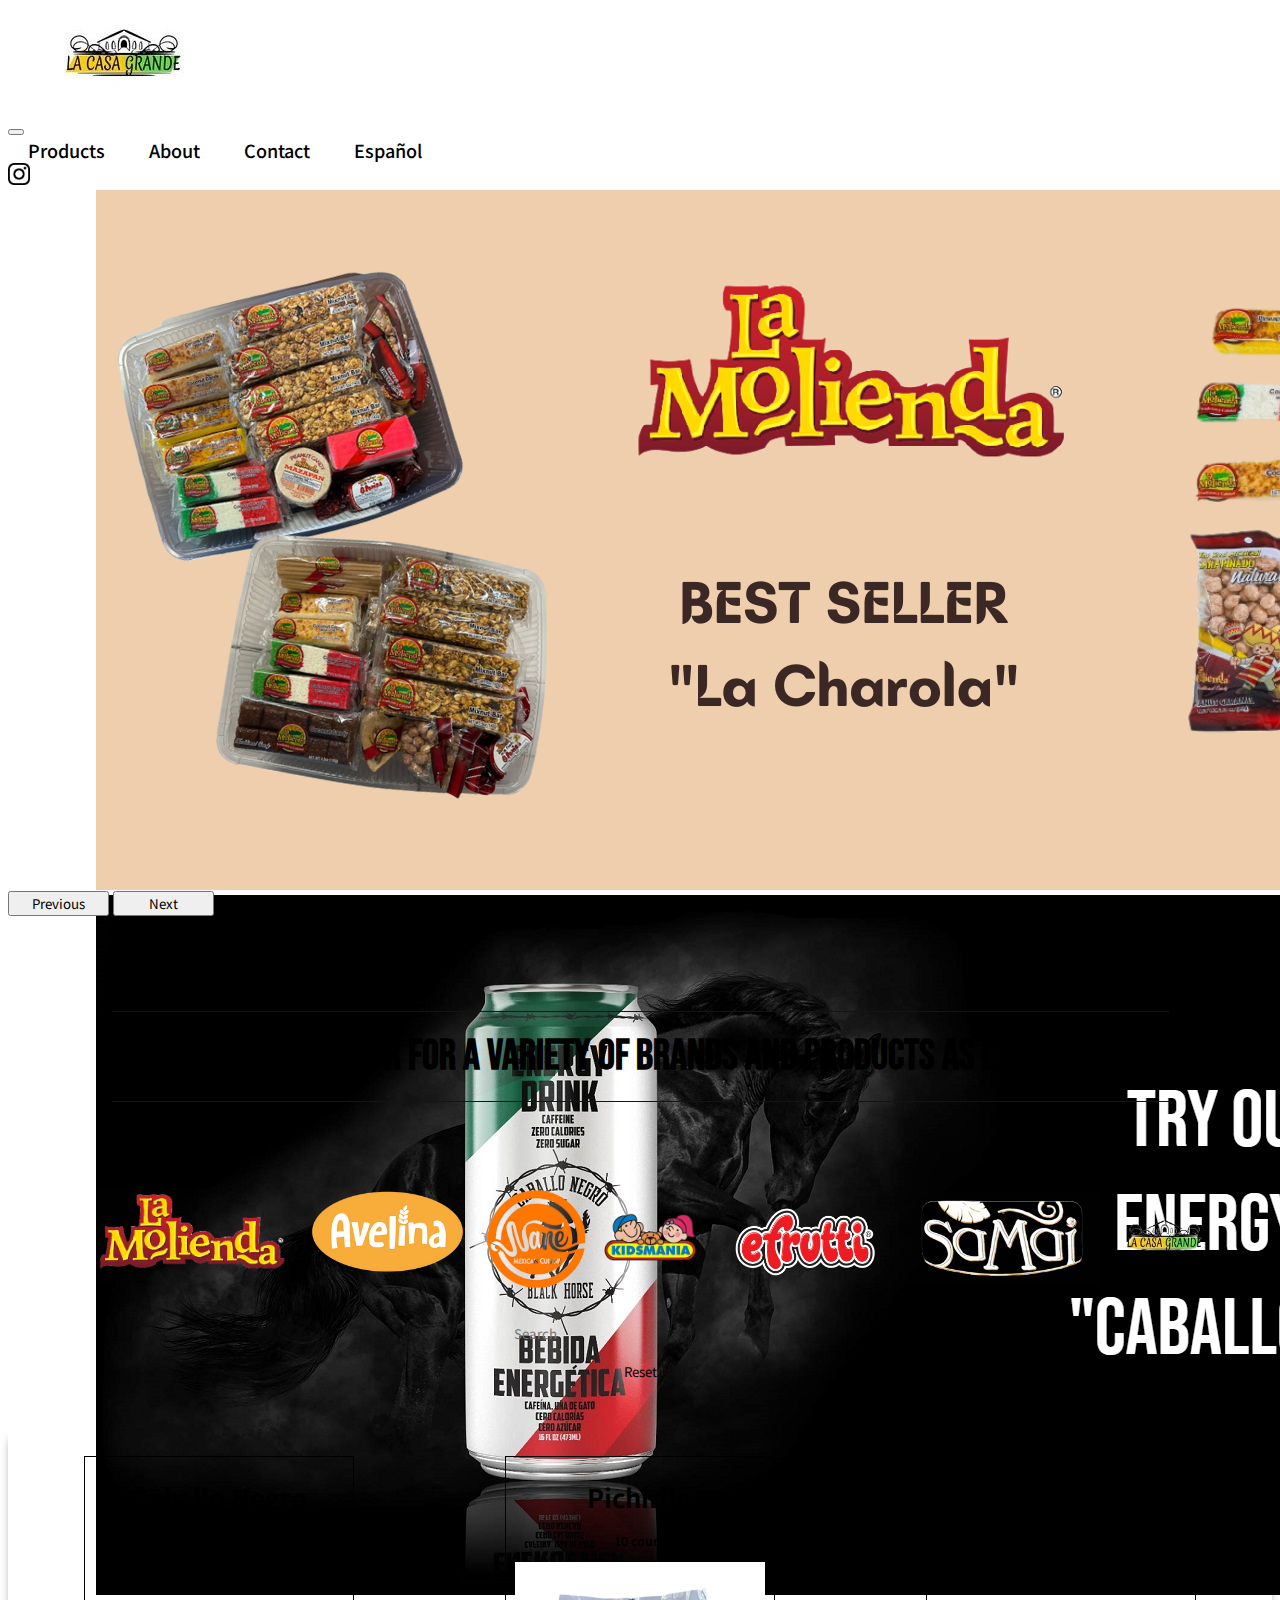
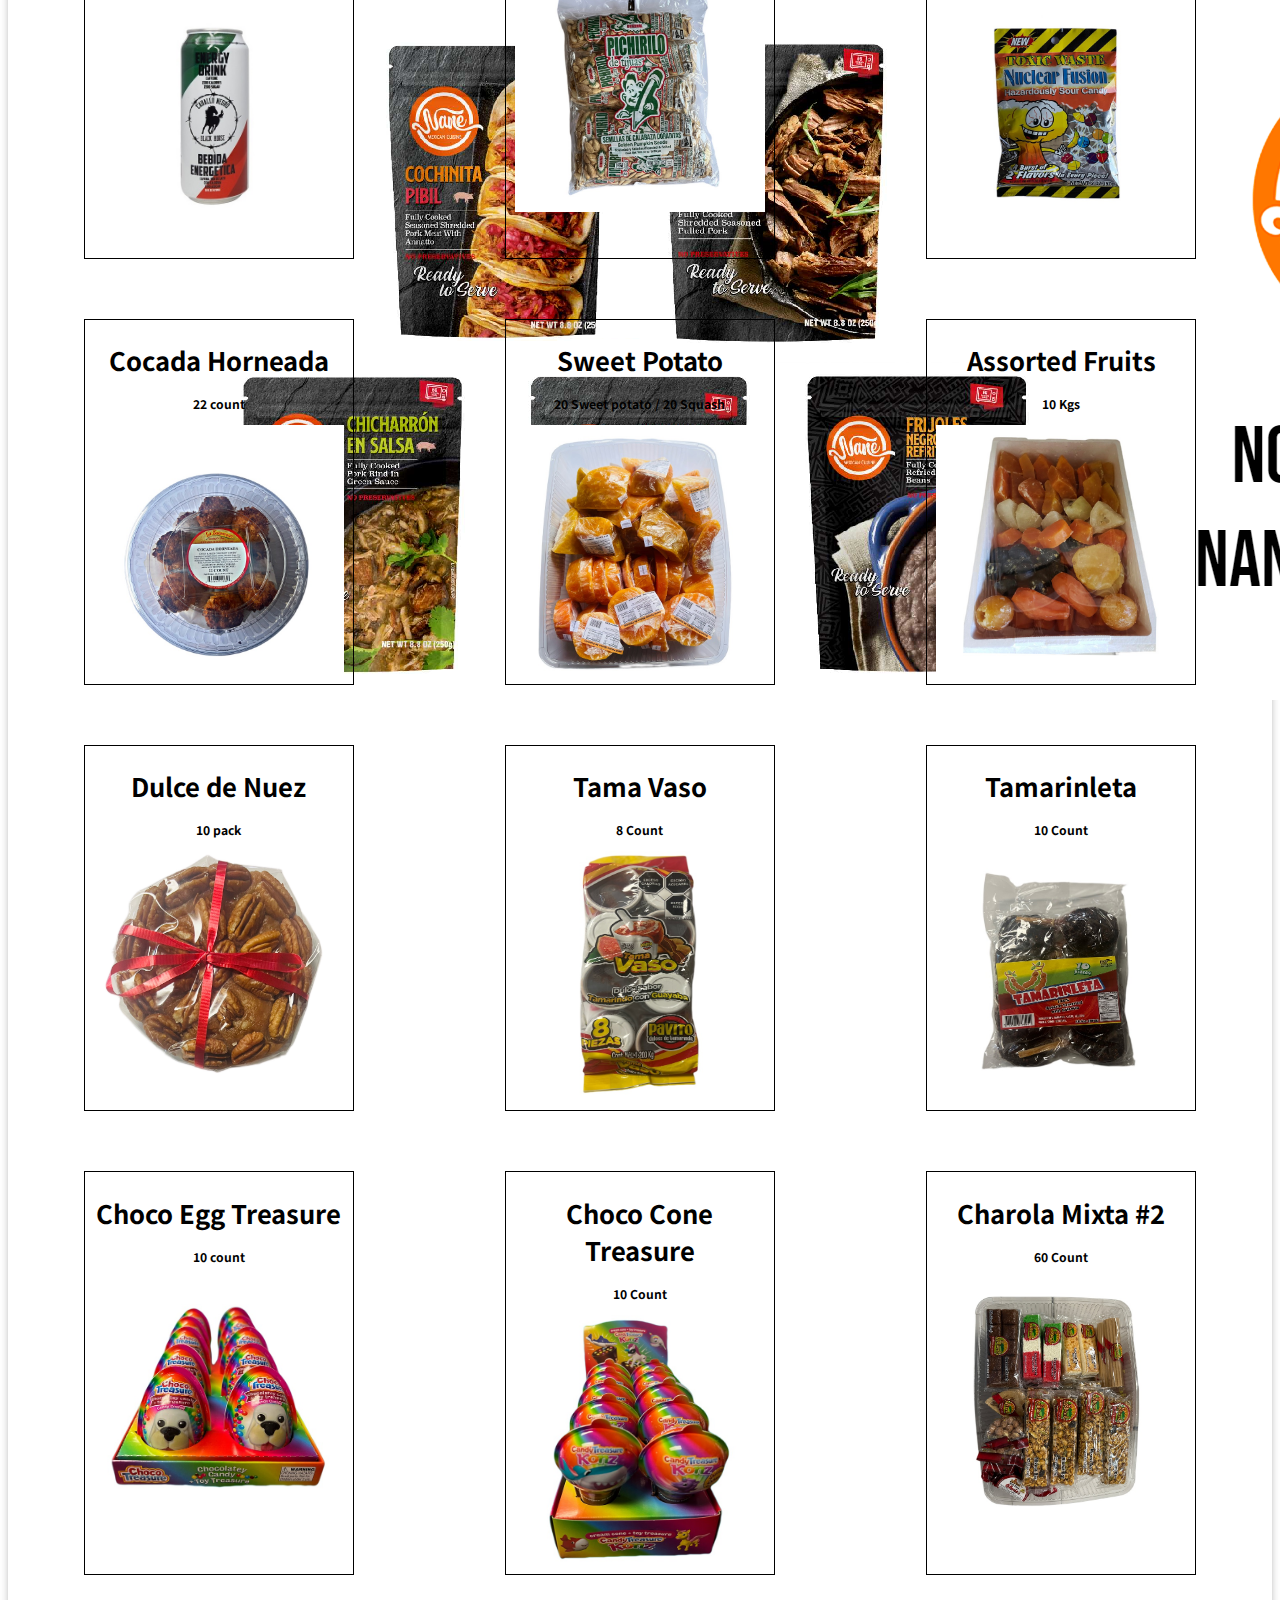
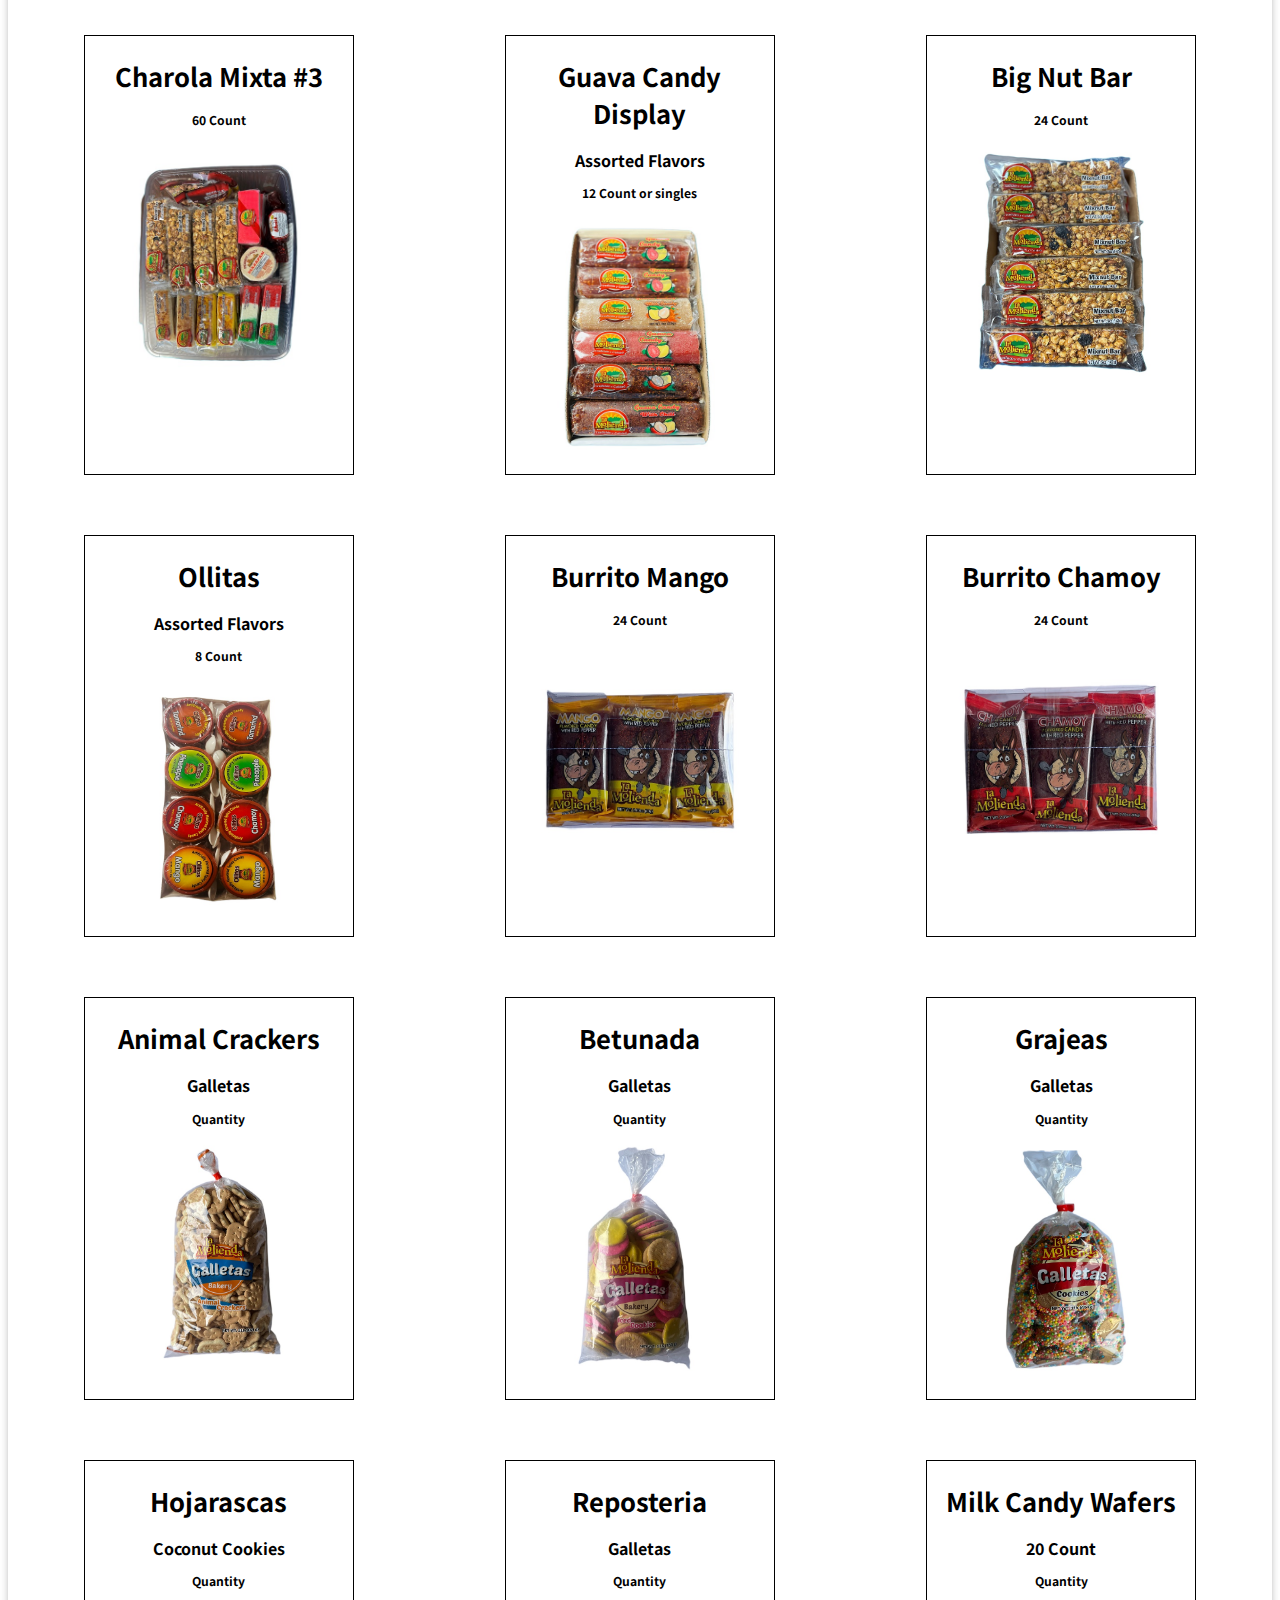
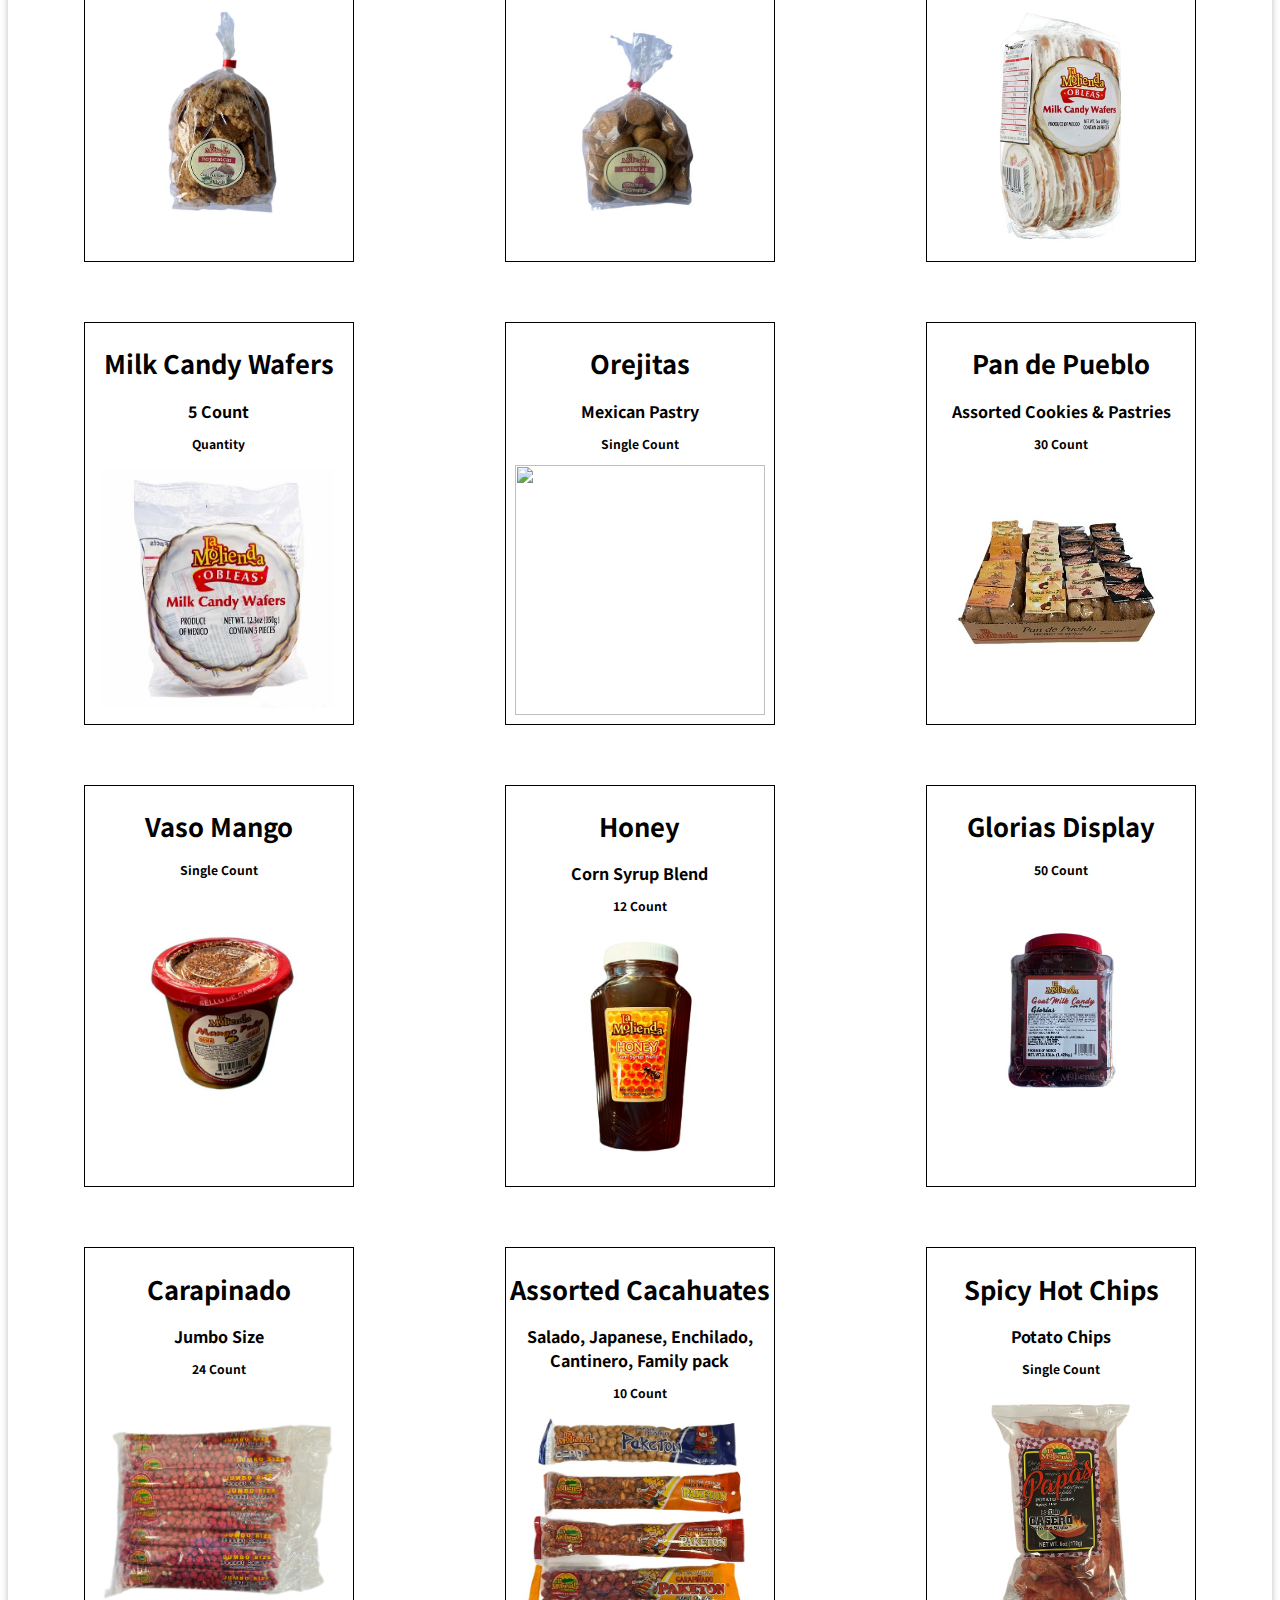
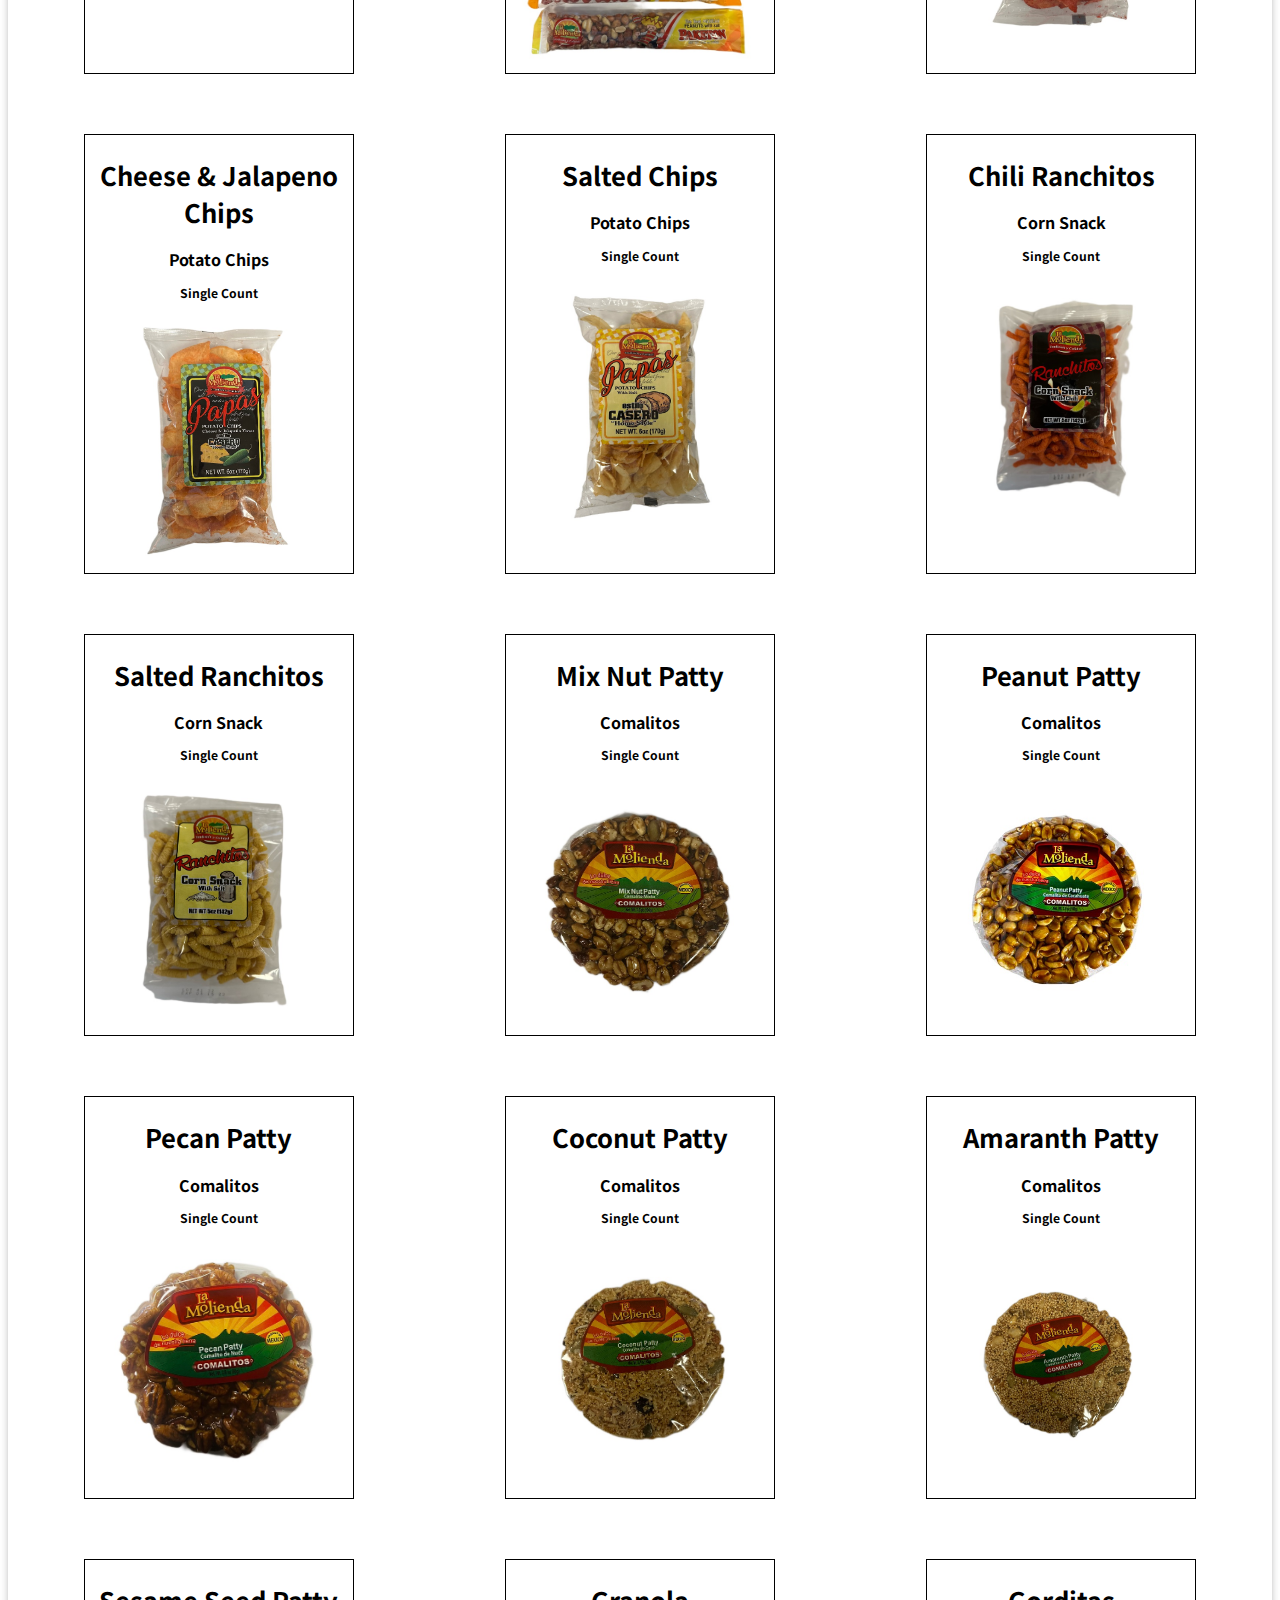
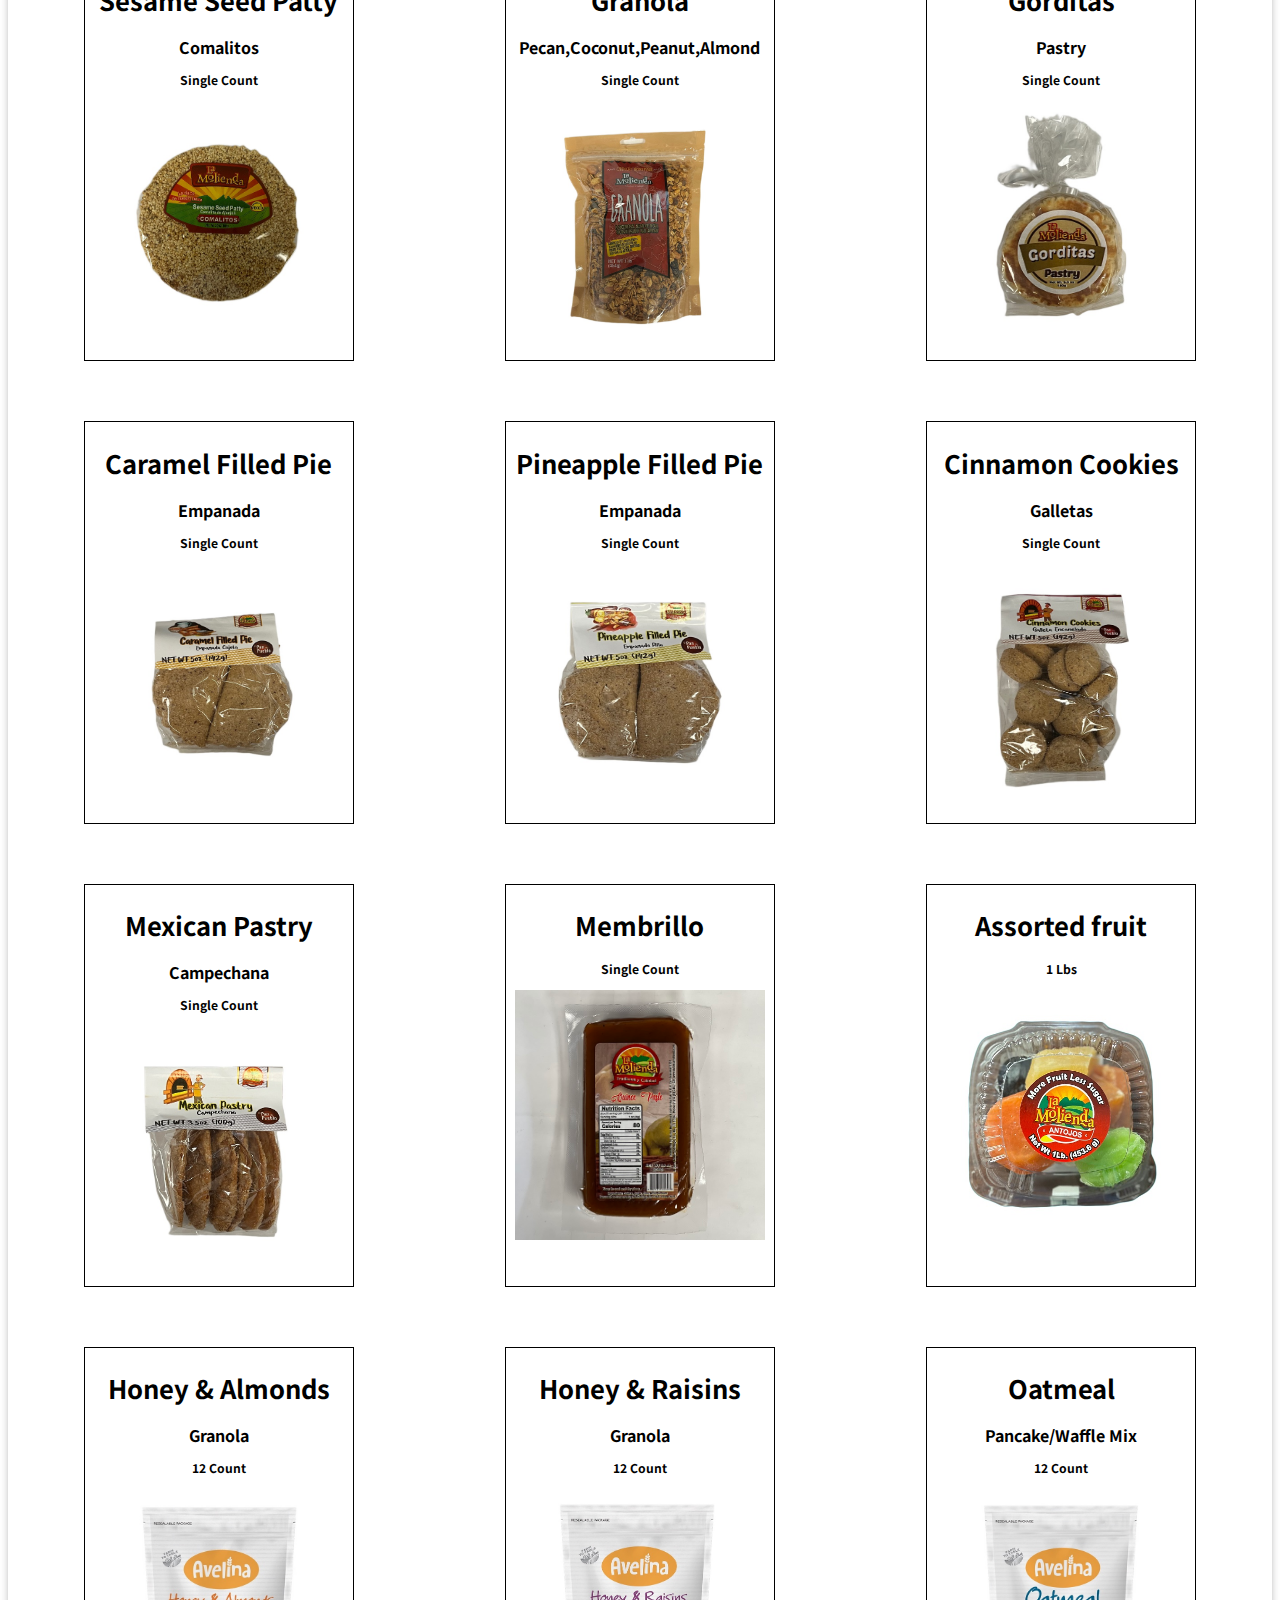
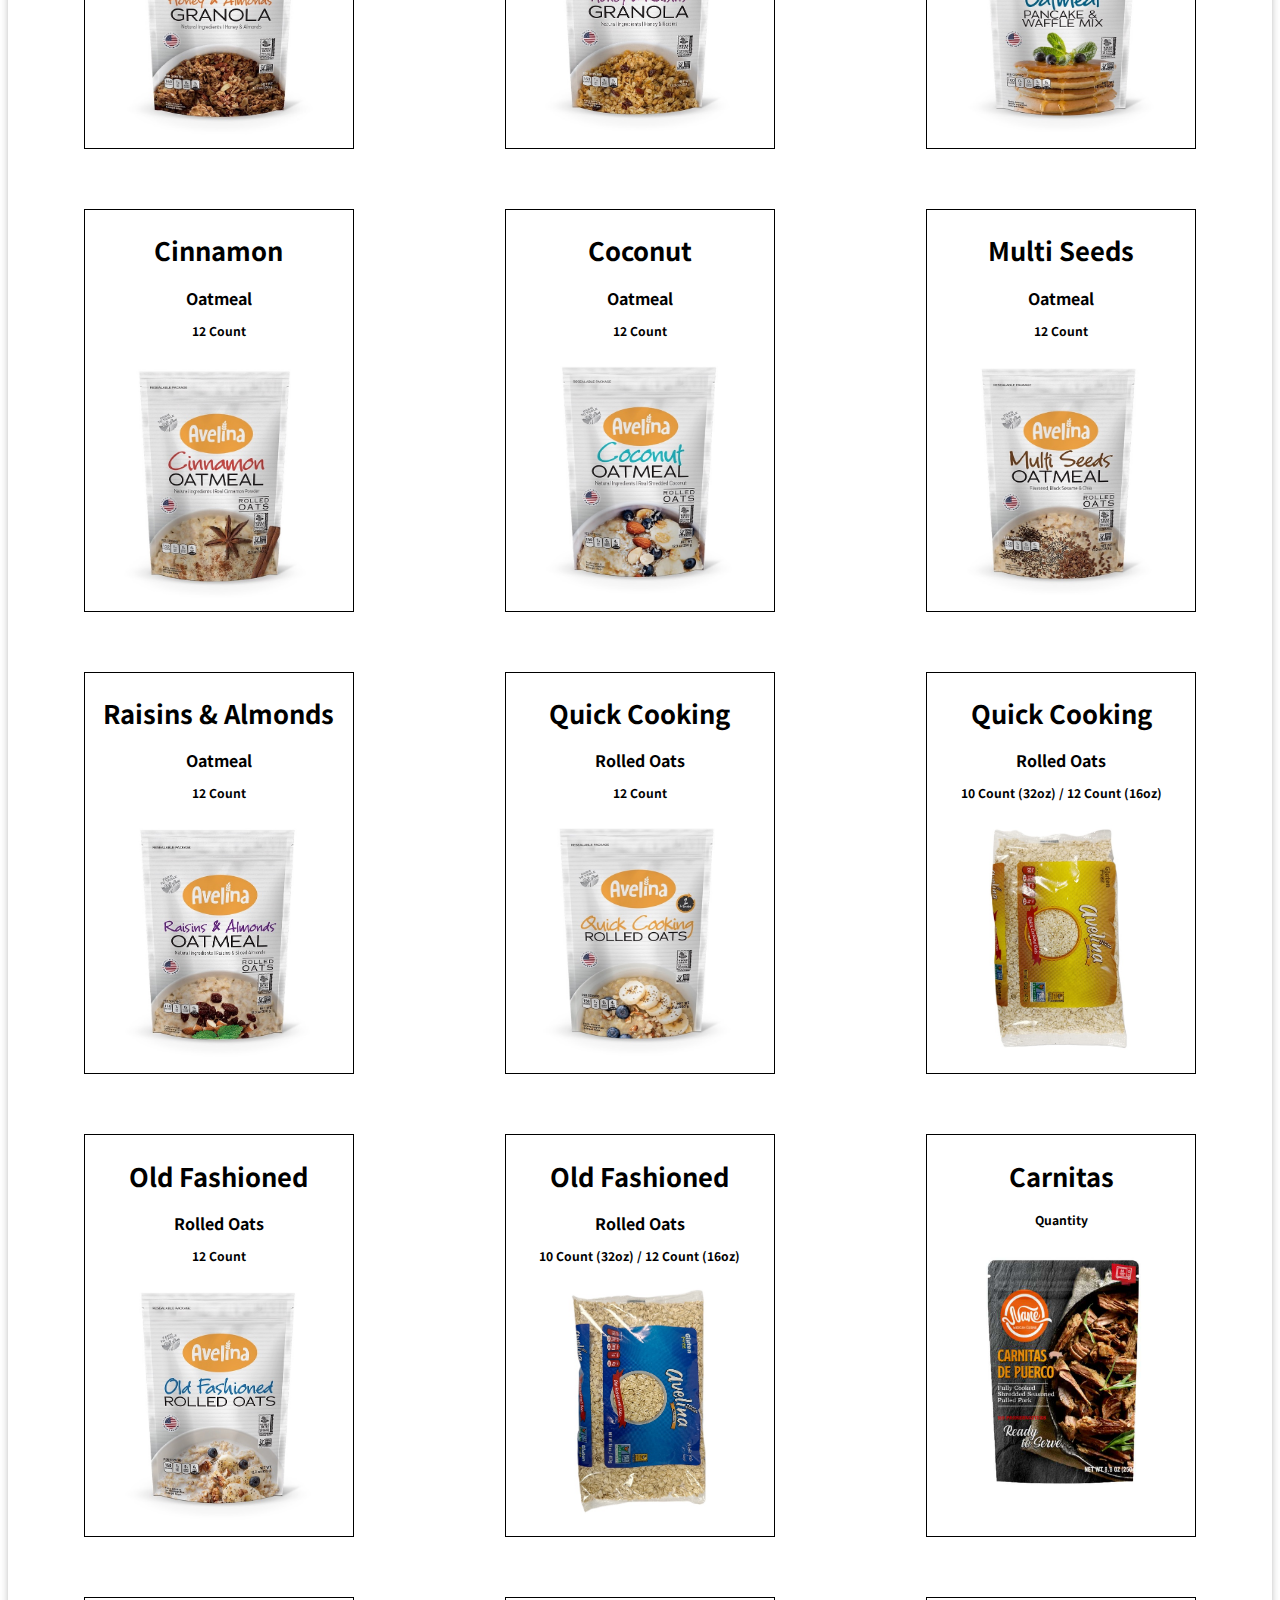
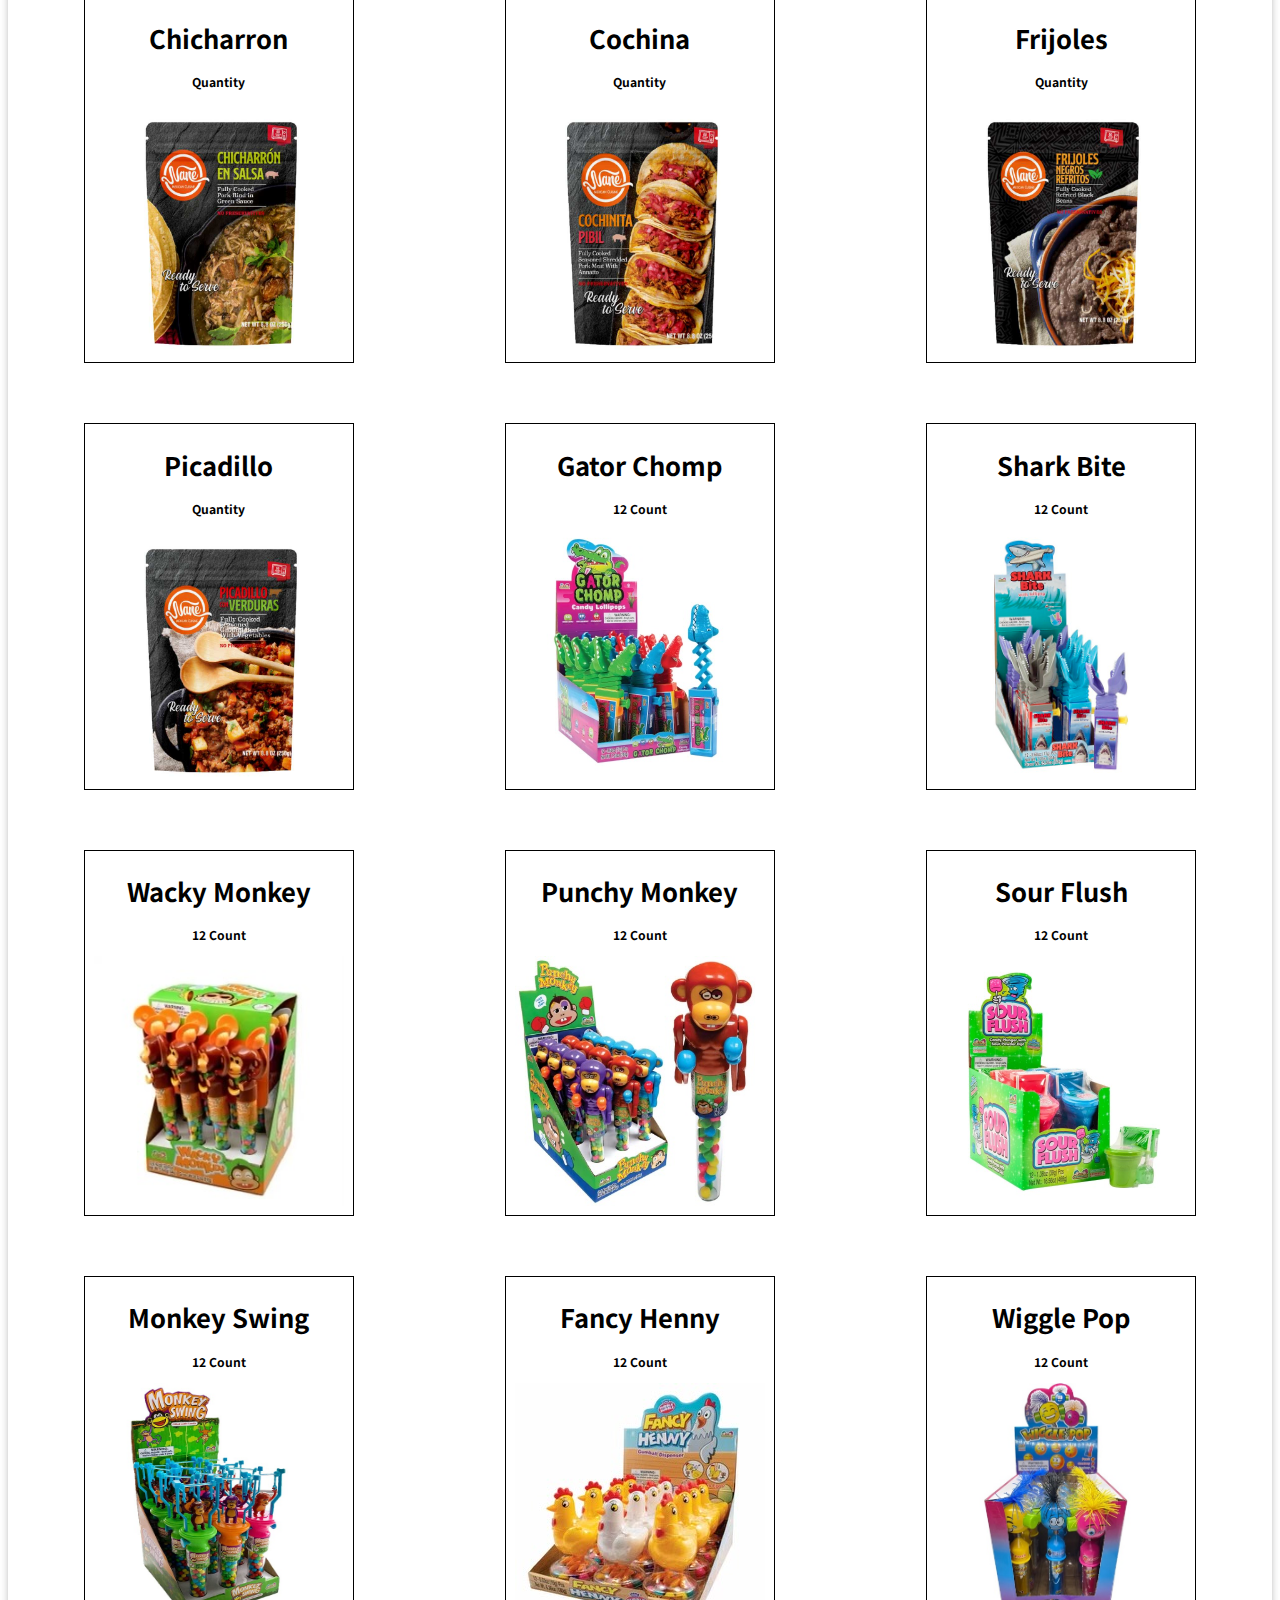
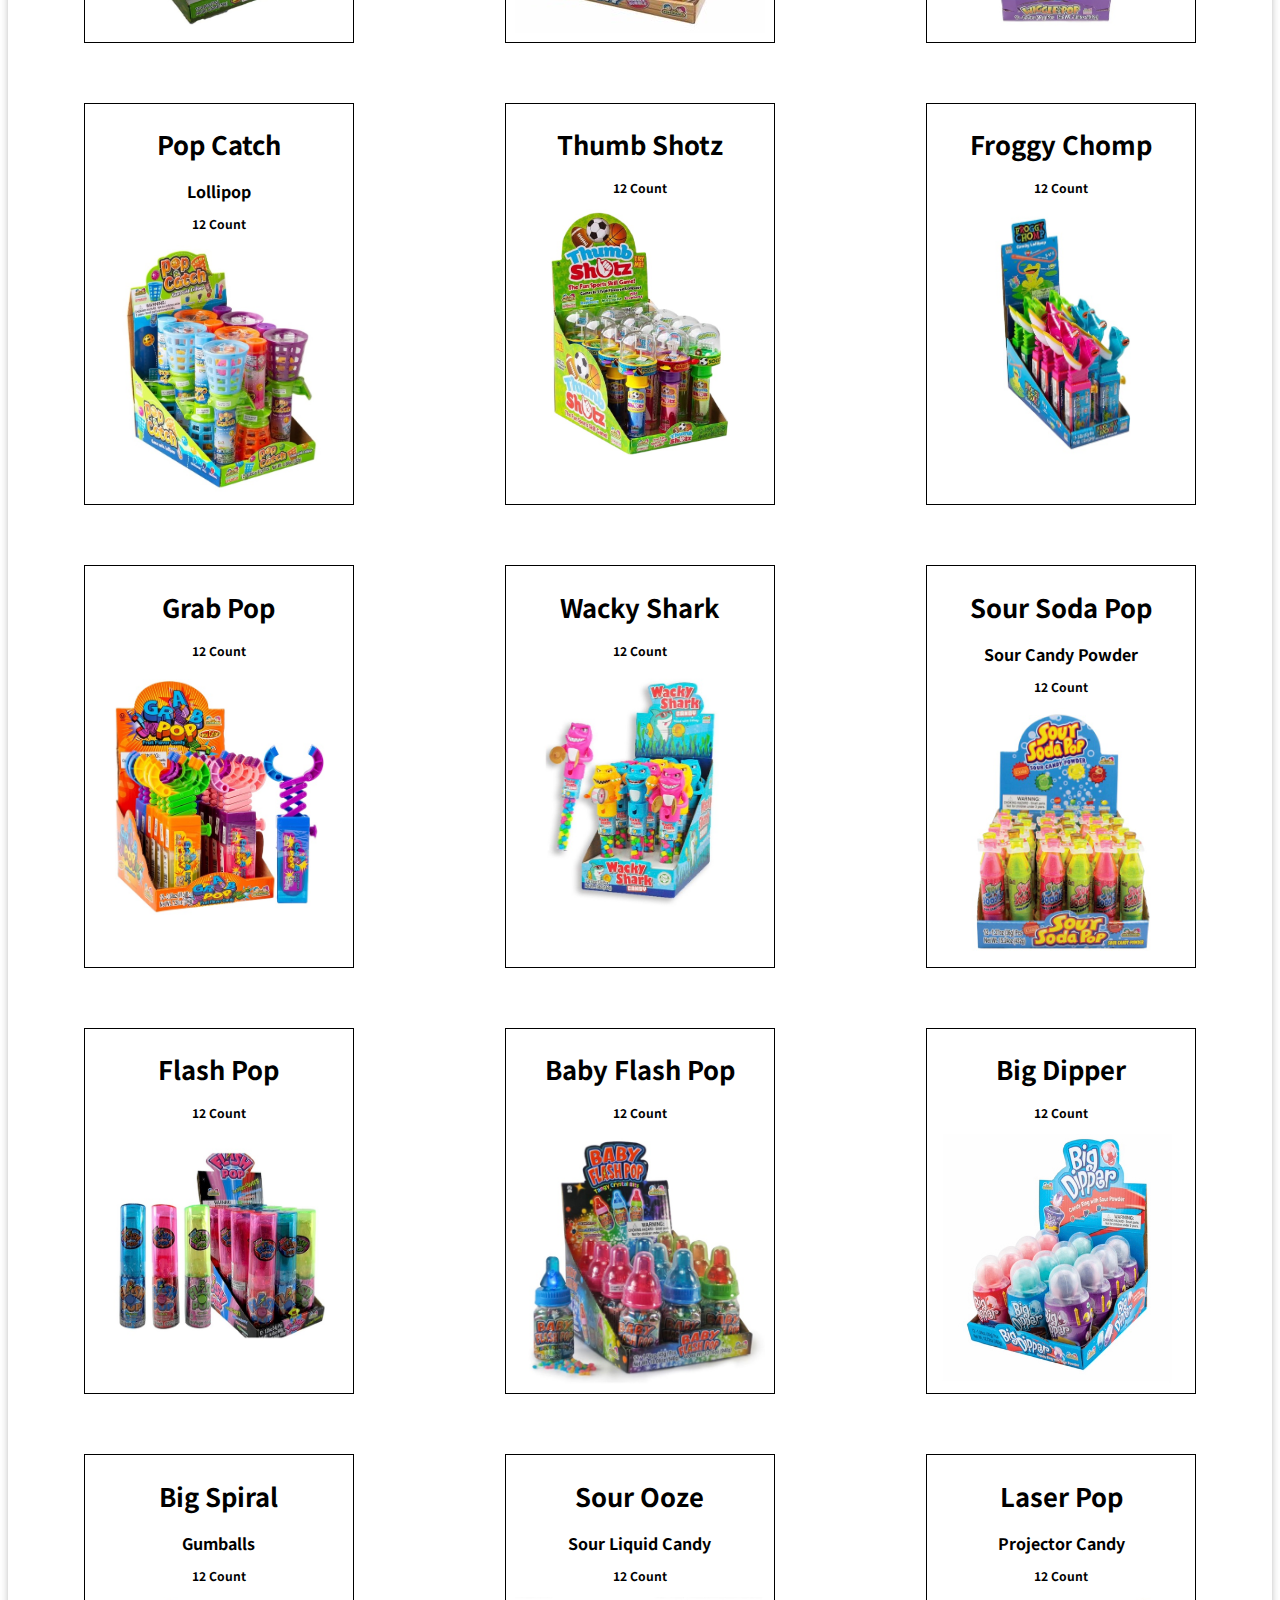
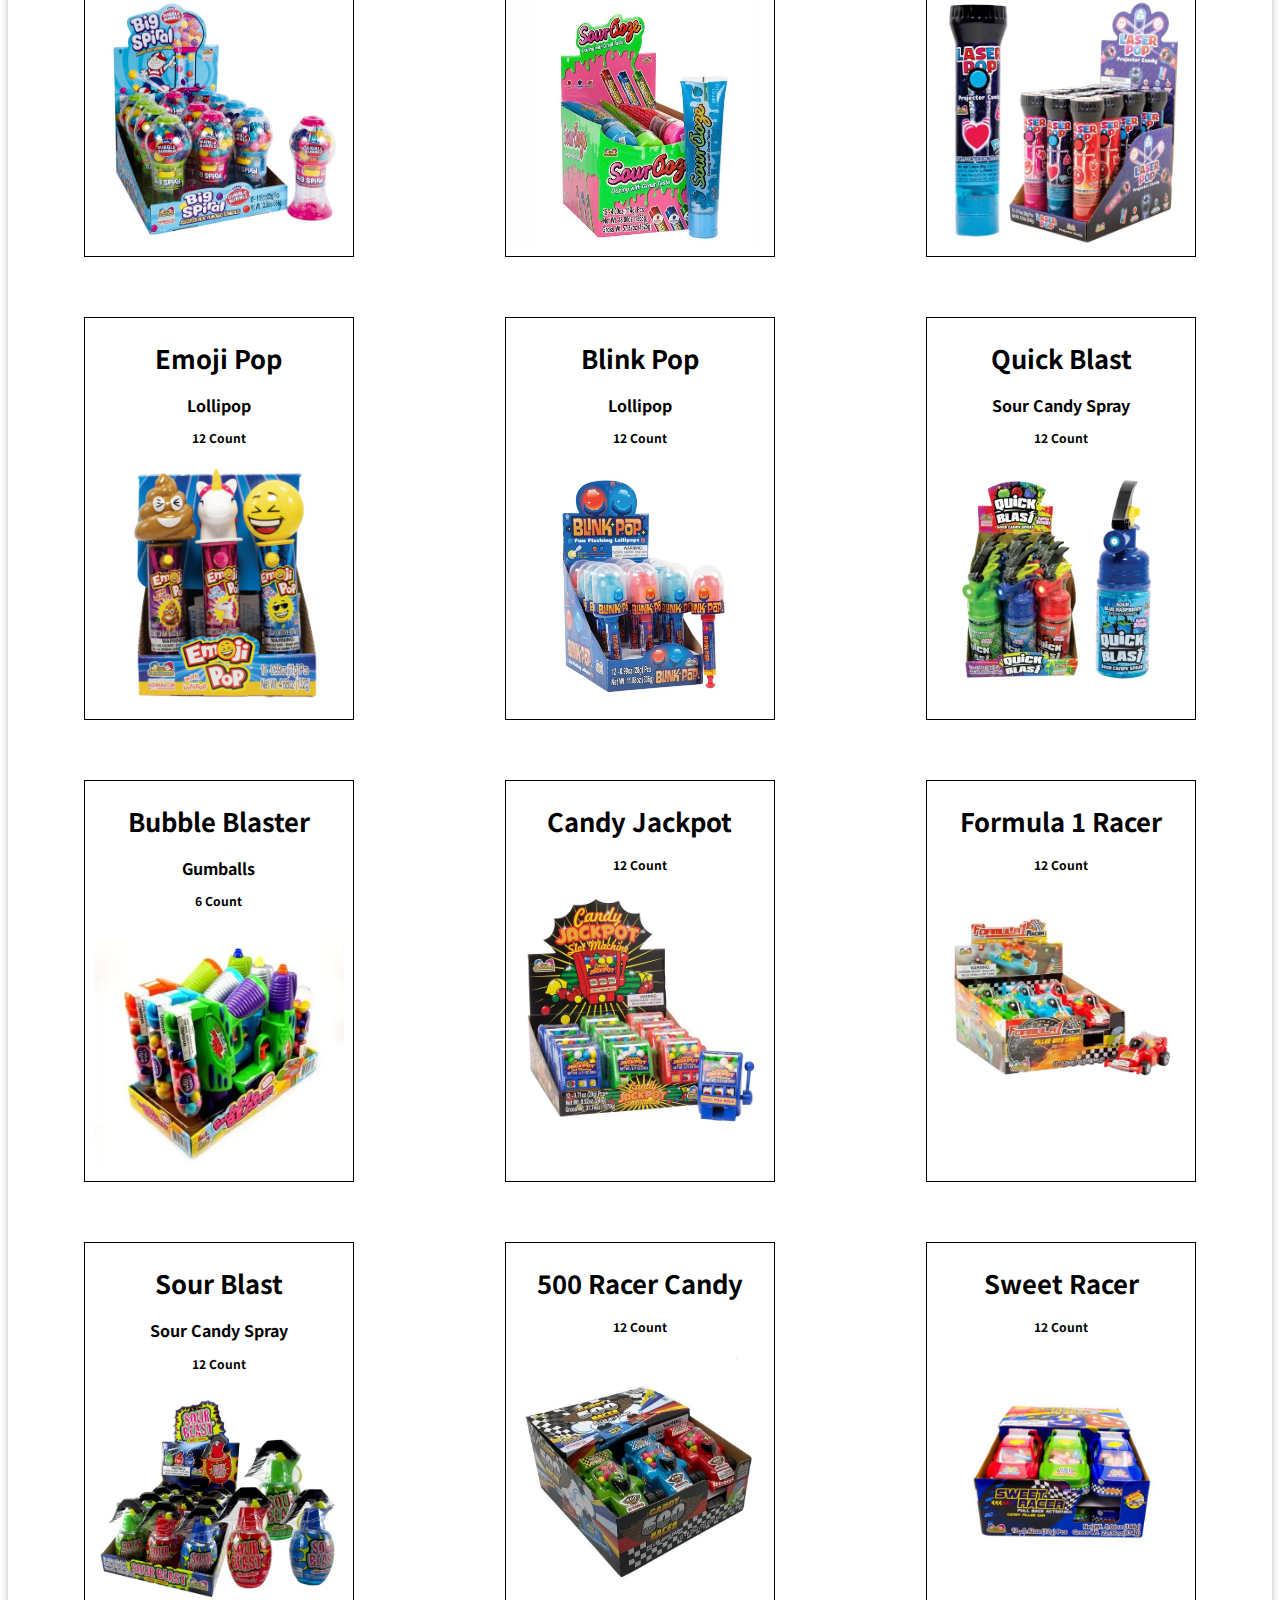
==== commit 4794726e: "Big update" ====
--- a/index.html
+++ b/index.html
@@ -18,48 +18,58 @@
 </head>
 
 <body>
-  <header class="navigation flexor">
-    <img class="logo" src="images/transparent/Logo.png" alt="Casa Grande Logo" />
-    <nav class="navbar navbar-expand-lg links">
-      <button class="navbar-toggler" type="button" data-bs-toggle="collapse" data-bs-target="#navbarNav"
-        aria-controls="navbarNav" aria-expanded="false" aria-label="Toggle navigation">
+  <nav class="navbar topnav navbar-expand-lg navbar">
+    <div class="container-fluid">
+      <div class="logo">
+        <a href="index.html"><img src="images/Logo.jpg" alt="Casa Grande Logo" /></a>
+      </div>
+      <button class="navbar-toggler" type="button" data-bs-toggle="collapse" data-bs-target="#navbarNavDropdown"
+        aria-controls="navbarNavDropdown" aria-expanded="false" aria-label="Toggle navigation">
         <span class="navbar-toggler-icon"></span>
       </button>
-      <div class="collapse navbar-collapse" id="navbarNav">
-        <ul>
-          <li><a class="active" href="index.html">Products</a></li>
-          <li><a href="about.html">About Us</a></li>
-          <li><a href="contact.html">Contact</a></li>
-          <li>
-            <a href="https://www.instagram.com/lacasagrandega/?hl=en" target="_blank"><img class="insta"
-                src="images/iglogo.png" alt="instagram" /></a>
+      <div class="collapse navbar-collapse" id="navbarNavDropdown">
+        <ul class="navbar-nav">
+          <li class="nav-item">
+            <a class="nav-link" aria-current="page" href="index.html">Products</a>
           </li>
-          <li><a href="ESindex.html">ESPAÑOL</a></li>
+          <li class="nav-item">
+            <a class="nav-link" href="about.html">About</a>
+          </li>
+          <li class="nav-item">
+            <a class="nav-link" href="contact.html">Contact</a>
+          </li>
+          <li class="nav-item"><a class="nav-link" href="ESindex.html">Español</a></li>
         </ul>
       </div>
-    </nav>
-  </header>
+      <div class="instaLink">
+        <a href="https://www.instagram.com/lacasagrandega/?hl=en" target="_blank"><img class="insta"
+            src="images/iglogo.png" alt="instagram" /></a>
+      </div>
+    </div>
+  </nav>
   <!-- Carousel Start -->
-  <div id="carouselExample" class="carousel carousel-dark slide" data-bs-ride="carousel">
-    <div class="carousel-inner">
-      <div class="carousel-item active" data-bs-interval="4500">
-        <img src="images/MoliendaBanner4.png" class="d-block w-100" alt="Molienda Promotional Image" />
+  <div>
+    <div id="carouselExample" class="carousel carousel-dark slide" data-bs-ride="carousel">
+      <div class="carousel-inner">
+        <div class="carousel-item active" data-bs-interval="4500">
+          <img src="images/MoliendaBanner4.png" class="d-block w-100" alt="Molienda Promotional Image" />
+        </div>
+        <div class="carousel-item" data-bs-interval="4500">
+          <img src="images/caballoNegro.png" class="d-block w-100" alt="Caballo Negro Promotional Image" />
+        </div>
+        <div class="carousel-item" data-bs-interval="4500">
+          <img src="images/nanePromo.png" class="d-block w-100" alt="Nane Promotional Image" />
+        </div>
       </div>
-      <div class="carousel-item" data-bs-interval="4500">
-        <img src="images/caballoNegro.png" class="d-block w-100" alt="Caballo Negro Promotional Image" />
-      </div>
-      <div class="carousel-item" data-bs-interval="4500">
-        <img src="images/nanePromo.png" class="d-block w-100" alt="Nane Promotional Image" />
-      </div>
-    </div>
-    <button class="carousel-control-prev" type="button" data-bs-target="#carouselExample" data-bs-slide="prev">
-      <span class="carousel-control-prev-icon" aria-hidden="true"></span>
-      <span class="visually-hidden">Previous</span>
-    </button>
-    <button class="carousel-control-next" type="button" data-bs-target="#carouselExample" data-bs-slide="next">
-      <span class="carousel-control-next-icon" aria-hidden="true"></span>
-      <span class="visually-hidden">Next</span>
-    </button>
+      <button class="carousel-control-prev" type="button" data-bs-target="#carouselExample" data-bs-slide="prev">
+        <span class="carousel-control-prev-icon" aria-hidden="true"></span>
+        <span class="visually-hidden">Previous</span>
+      </button>
+      <button class="carousel-control-next" type="button" data-bs-target="#carouselExample" data-bs-slide="next">
+        <span class="carousel-control-next-icon" aria-hidden="true"></span>
+        <span class="visually-hidden">Next</span>
+      </button>
+    </div>
   </div>
   <!-- Carousel End -->
   <!-- Companies Start -->
@@ -115,101 +125,96 @@
     <div id="001" class="product">
       <h1 class="productName">Caballo Negro</h1>
       <h1 class="productSub">Energy Drink</h1>
-      <h3 class="QTY">Quantity</h3>
+      <h3 class="QTY">12 Cans</h3>
       <img class="productIMG" src="images/Other/caballo16oz.jpg" alt="" />
     </div>
     <div id="002" class="product">
       <h1 class="productName">Pichirilo</h1>
-      <h3 class="QTY">Quantity</h3>
+      <h3 class="QTY">10 count</h3>
       <img class="productIMG" src="images/Other/2879E108-D49F-4BA4-B6FD-FADFEC050DC7.JPG" alt="" />
     </div>
     <div id="003" class="product">
       <h1 class="productName">Nuclear Fusion</h1>
       <h1 class="productSub">Sour Candy</h1>
-      <h3 class="QTY">Quantity</h3>
+      <h3 class="QTY">12 packs</h3>
       <img class="productIMG" src="images/Other/D79E796C-9D95-4DA5-9F51-6DAE715D38C3.JPG" alt="" />
     </div>
     <div id="004" class="product">
       <h1 class="productName">Cocada Horneada</h1>
-      <h3 class="QTY">Quantity</h3>
+      <h3 class="QTY">22 count</h3>
       <img class="productIMG" src="images/Other/34F0EF75-16DA-49D2-8A63-7C5087CA9624.JPG" alt="" />
     </div>
     <div id="005" class="product">
       <h1 class="productName">Sweet Potato</h1>
-      <h3 class="QTY">Quantity</h3>
+      <h3 class="QTY">20 Sweet potato / 20 Squash</h3>
       <img class="productIMG" src="images/Other/2E724888-2960-4C7F-9FE6-C0B1CC9B4349.JPG" alt="" />
     </div>
     <div id="006" class="product">
       <h1 class="productName">Assorted Fruits</h1>
-      <h3 class="QTY">Quantity</h3>
+      <h3 class="QTY">10 Kgs</h3>
       <img class="productIMG" src="images/Other/006.jpeg" alt="" />
     </div>
-    <div id="007" class="product">
-      <h1 class="productName">Sweet Potato</h1>
-      <h3 class="QTY">Quantity</h3>
-      <img class="productIMG" src="images/Other/007.jpeg" alt="" />
-    </div>
     <div id="008" class="product">
-      <h1 class="productName">Pecan Pastry</h1>
-      <h3 class="QTY">Quantity</h3>
+      <h1 class="productName">Dulce de Nuez</h1>
+      <h3 class="QTY">10 pack</h3>
       <img class="productIMG" src="images/Other/008.jpeg" alt="" />
     </div>
     <div id="009" class="product">
       <h1 class="productName">Tama Vaso</h1>
-      <h3 class="QTY">Quantity</h3>
+      <h3 class="QTY">8 Count</h3>
       <img class="productIMG" src="images/Other/009.jpeg" alt="" />
     </div>
     <div id="010" class="product">
       <h1 class="productName">Tamarinleta</h1>
-      <h3 class="QTY">Quantity</h3>
+      <h3 class="QTY">10 Count</h3>
       <img class="productIMG" src="images/Other/010.jpeg" alt="" />
     </div>
     <div id="011" class="product">
       <h1 class="productName">Choco Egg Treasure</h1>
-      <h3 class="QTY">Quantity</h3>
+      <h3 class="QTY">10 count</h3>
       <img class="productIMG" src="images/Other/011.jpeg" alt="" />
     </div>
     <div id="013" class="product">
       <h1 class="productName">Choco Cone Treasure</h1>
-      <h3 class="QTY">Quantity</h3>
+      <h3 class="QTY">10 Count</h3>
       <img class="productIMG" src="images/Other/013.jpeg" alt="" />
     </div>
     <!-- MO -->
     <div id="MO000" class="product MO">
-      <h1 class="productName">Mixed Pack #1</h1>
-      <h3 class="QTY">Quantity</h3>
+      <h1 class="productName">Charola Mixta #2</h1>
+      <h3 class="QTY">60 Count</h3>
       <img class="productIMG" src="images/Molienda/MO000.jpeg" alt="" />
     </div>
     <div id="MO001" class="product MO">
-      <h1 class="productName">Mixed Pack #2</h1>
-      <h3 class="QTY">Quantity</h3>
+      <h1 class="productName">Charola Mixta #3</h1>
+      <h3 class="QTY">60 Count</h3>
       <img class="productIMG" src="images/Molienda/MO001.JPG" alt="" />
     </div>
     <div id="MO002" class="product MO">
-      <h1 class="productName">Mixed Fruit bars</h1>
+      <h1 class="productName">Guava Candy Display</h1>
       <h1 class="productSub">Assorted Flavors</h1>
-      <h3 class="QTY">Quantity</h3>
+      <h3 class="QTY">12 Count or singles</h3>
       <img class="productIMG" src="images/Molienda/MO002.JPG" alt="" />
     </div>
     <div id="MO003" class="product MO">
-      <h1 class="productName">Mix Nut Bar</h1>
-      <h3 class="QTY">Quantity</h3>
+      <h1 class="productName">Big Nut Bar</h1>
+      <h3 class="QTY">24 Count</h3>
       <img class="productIMG" src="images/Molienda/MO003.jpeg" alt="" />
     </div>
     <div id="MO004" class="product MO">
       <h1 class="productName">Ollitas</h1>
       <h1 class="productSub">Assorted Flavors</h1>
-      <h3 class="QTY">Quantity</h3>
+      <h3 class="QTY">8 Count</h3>
       <img class="productIMG" src="images/Molienda/MO004.JPG" alt="" />
     </div>
     <div id="MO005" class="product MO">
-      <h1 class="productName">Mango Candy</h1>
-      <h3 class="QTY">Quantity</h3>
+      <h1 class="productName">Burrito Mango</h1>
+      <h3 class="QTY">24 Count</h3>
       <img class="productIMG" src="images/Molienda/MO005.JPG" alt="" />
     </div>
     <div id="MO006" class="product MO">
-      <h1 class="productName">Chamoy Candy</h1>
-      <h3 class="QTY">Quantity</h3>
+      <h1 class="productName">Burrito Chamoy</h1>
+      <h3 class="QTY">24 Count</h3>
       <img class="productIMG" src="images/Molienda/MO006.JPG" alt="" />
     </div>
     <div id="MO007" class="product MO">
@@ -219,13 +224,13 @@
       <img class="productIMG" src="images/Molienda/MO007.JPG" alt="" />
     </div>
     <div id="MO008" class="product MO">
-      <h1 class="productName">Iced Cookies</h1>
+      <h1 class="productName">Betunada</h1>
       <h1 class="productSub">Galletas</h1>
       <h3 class="QTY">Quantity</h3>
       <img class="productIMG" src="images/Molienda/MO008.JPG" alt="" />
     </div>
     <div id="MO009" class="product MO">
-      <h1 class="productName">Sprinkled Cookies</h1>
+      <h1 class="productName">Grajeas</h1>
       <h1 class="productSub">Galletas</h1>
       <h3 class="QTY">Quantity</h3>
       <img class="productIMG" src="images/Molienda/MO009.JPG" alt="" />
@@ -237,242 +242,242 @@
       <img class="productIMG" src="images/Molienda/MO010.JPG" alt="" />
     </div>
     <div id="MO011" class="product MO">
-      <h1 class="productName">Cookies</h1>
+      <h1 class="productName">Reposteria</h1>
       <h1 class="productSub">Galletas</h1>
       <h3 class="QTY">Quantity</h3>
       <img class="productIMG" src="images/Molienda/MO011.JPG" alt="" />
     </div>
     <div id="MO012" class="product MO">
       <h1 class="productName">Milk Candy Wafers</h1>
-      <h1 class="productSub">Pack</h1>
+      <h1 class="productSub">20 Count</h1>
       <h3 class="QTY">Quantity</h3>
       <img class="productIMG" src="images/Molienda/MO012.JPG" alt="" />
     </div>
     <div id="MO018" class="product MO">
       <h1 class="productName">Milk Candy Wafers</h1>
-      <h1 class="productSub">Individual</h1>
+      <h1 class="productSub">5 Count</h1>
       <h3 class="QTY">Quantity</h3>
       <img class="productIMG" src="images/Molienda/MO018.JPG" alt="" />
     </div>
     <div id="MO013" class="product MO">
-      <h1 class="productName">Orejas</h1>
+      <h1 class="productName">Orejitas</h1>
       <h1 class="productSub">Mexican Pastry</h1>
-      <h3 class="QTY">Quantity</h3>
+      <h3 class="QTY">Single Count</h3>
       <img class="productIMG" src="images/Molienda/MO013.JPG" alt="" />
     </div>
     <div id="MO014" class="product MO">
-      <h1 class="productName">Mixed pack #3</h1>
+      <h1 class="productName">Pan de Pueblo</h1>
       <h1 class="productSub">Assorted Cookies & Pastries</h1>
-      <h3 class="QTY">Quantity</h3>
+      <h3 class="QTY">30 Count</h3>
       <img class="productIMG" src="images/Molienda/MO014.JPG" alt="" />
     </div>
     <div id="MO015" class="product MO">
-      <h1 class="productName">Mango Pulp</h1>
-      <h3 class="QTY">Quantity</h3>
+      <h1 class="productName">Vaso Mango</h1>
+      <h3 class="QTY">Single Count</h3>
       <img class="productIMG" src="images/Molienda/MO015.JPG" alt="" />
     </div>
     <div id="MO016" class="product MO">
       <h1 class="productName">Honey</h1>
       <h1 class="productSub">Corn Syrup Blend</h1>
-      <h3 class="QTY">Quantity</h3>
+      <h3 class="QTY">12 Count</h3>
       <img class="productIMG" src="images/Molienda/MO016.JPG" alt="" />
     </div>
     <div id="MO017" class="product MO">
-      <h1 class="productName">Goat Milk Candy</h1>
-      <h3 class="QTY">Quantity</h3>
+      <h1 class="productName">Glorias Display</h1>
+      <h3 class="QTY">50 Count</h3>
       <img class="productIMG" src="images/Molienda/MO017.JPG" alt="" />
     </div>
     <div id="MO019" class="product MO">
-      <h1 class="productName">Peanut Caramel</h1>
+      <h1 class="productName">Carapinado</h1>
       <h1 class="productSub">Jumbo Size</h1>
-      <h3 class="QTY">Quantity</h3>
+      <h3 class="QTY">24 Count</h3>
       <img class="productIMG" src="images/Molienda/MO019.jpeg" alt="" />
     </div>
     <div id="MO020" class="product MO">
-      <h1 class="productName">Assorted Paketon</h1>
-      <h3 class="QTY">Quantity</h3>
+      <h1 class="productName">Assorted Cacahuates</h1>
+      <h1 class="productSub">Salado, Japanese, Enchilado, Cantinero, Family pack</h1>
+      <h3 class="QTY">10 Count</h3>
       <img class="productIMG" src="images/Molienda/MO020.jpeg" alt="" />
     </div>
     <div id="MO021" class="product MO">
       <h1 class="productName">Spicy Hot Chips</h1>
       <h1 class="productSub">Potato Chips</h1>
-      <h3 class="QTY">Quantity</h3>
+      <h3 class="QTY">Single Count</h3>
       <img class="productIMG" src="images/Molienda/MO021.jpeg" alt="" />
     </div>
     <div id="MO022" class="product MO">
       <h1 class="productName">Cheese & Jalapeno Chips</h1>
       <h1 class="productSub">Potato Chips</h1>
-      <h3 class="QTY">Quantity</h3>
+      <h3 class="QTY">Single Count</h3>
       <img class="productIMG" src="images/Molienda/MO022.jpeg" alt="" />
     </div>
     <div id="MO023" class="product MO">
       <h1 class="productName">Salted Chips</h1>
       <h1 class="productSub">Potato Chips</h1>
-      <h3 class="QTY">Quantity</h3>
+      <h3 class="QTY">Single Count</h3>
       <img class="productIMG" src="images/Molienda/MO023.jpeg" alt="" />
     </div>
     <div id="MO024" class="product MO">
       <h1 class="productName">Chili Ranchitos</h1>
       <h1 class="productSub">Corn Snack</h1>
-      <h3 class="QTY">Quantity</h3>
+      <h3 class="QTY">Single Count</h3>
       <img class="productIMG" src="images/Molienda/MO024.jpeg" alt="" />
     </div>
     <div id="MO025" class="product MO">
       <h1 class="productName">Salted Ranchitos</h1>
       <h1 class="productSub">Corn Snack</h1>
-      <h3 class="QTY">Quantity</h3>
+      <h3 class="QTY">Single Count</h3>
       <img class="productIMG" src="images/Molienda/MO025.jpeg" alt="" />
     </div>
     <div id="MO026" class="product MO">
       <h1 class="productName">Mix Nut Patty</h1>
       <h1 class="productSub">Comalitos</h1>
-      <h3 class="QTY">Quantity</h3>
+      <h3 class="QTY">Single Count</h3>
       <img class="productIMG" src="images/Molienda/MO026.jpeg" alt="" />
     </div>
     <div id="MO027" class="product MO">
       <h1 class="productName">Peanut Patty</h1>
       <h1 class="productSub">Comalitos</h1>
-      <h3 class="QTY">Quantity</h3>
+      <h3 class="QTY">Single Count</h3>
       <img class="productIMG" src="images/Molienda/MO027.jpeg" alt="" />
     </div>
     <div id="MO028" class="product MO">
       <h1 class="productName">Pecan Patty</h1>
       <h1 class="productSub">Comalitos</h1>
-      <h3 class="QTY">Quantity</h3>
+      <h3 class="QTY">Single Count</h3>
       <img class="productIMG" src="images/Molienda/MO028.jpeg" alt="" />
     </div>
     <div id="MO029" class="product MO">
       <h1 class="productName">Coconut Patty</h1>
       <h1 class="productSub">Comalitos</h1>
-      <h3 class="QTY">Quantity</h3>
+      <h3 class="QTY">Single Count</h3>
       <img class="productIMG" src="images/Molienda/MO029.jpeg" alt="" />
     </div>
     <div id="MO030" class="product MO">
       <h1 class="productName">Amaranth Patty</h1>
       <h1 class="productSub">Comalitos</h1>
-      <h3 class="QTY">Quantity</h3>
+      <h3 class="QTY">Single Count</h3>
       <img class="productIMG" src="images/Molienda/MO030.jpeg" alt="" />
     </div>
     <div id="MO031" class="product MO">
       <h1 class="productName">Sesame Seed Patty</h1>
       <h1 class="productSub">Comalitos</h1>
-      <h3 class="QTY">Quantity</h3>
+      <h3 class="QTY">Single Count</h3>
       <img class="productIMG" src="images/Molienda/MO031.jpeg" alt="" />
     </div>
     <div id="MO032" class="product MO">
       <h1 class="productName">Granola</h1>
       <h1 class="productSub">Pecan,Coconut,Peanut,Almond</h1>
-      <h3 class="QTY">Quantity</h3>
+      <h3 class="QTY">Single Count</h3>
       <img class="productIMG" src="images/Molienda/MO032.jpeg" alt="" />
     </div>
     <div id="MO033" class="product MO">
       <h1 class="productName">Gorditas</h1>
       <h1 class="productSub">Pastry</h1>
-      <h3 class="QTY">Quantity</h3>
+      <h3 class="QTY">Single Count</h3>
       <img class="productIMG" src="images/Molienda/MO033.jpeg" alt="" />
     </div>
     <div id="MO034" class="product MO">
       <h1 class="productName">Caramel Filled Pie</h1>
       <h1 class="productSub">Empanada</h1>
-      <h3 class="QTY">Quantity</h3>
+      <h3 class="QTY">Single Count</h3>
       <img class="productIMG" src="images/Molienda/MO034.jpeg" alt="" />
     </div>
     <div id="MO035" class="product MO">
       <h1 class="productName">Pineapple Filled Pie</h1>
       <h1 class="productSub">Empanada</h1>
-      <h3 class="QTY">Quantity</h3>
+      <h3 class="QTY">Single Count</h3>
       <img class="productIMG" src="images/Molienda/MO035.jpeg" alt="" />
     </div>
     <div id="MO036" class="product MO">
       <h1 class="productName">Cinnamon Cookies</h1>
       <h1 class="productSub">Galletas</h1>
-      <h3 class="QTY">Quantity</h3>
+      <h3 class="QTY">Single Count</h3>
       <img class="productIMG" src="images/Molienda/MO036.jpeg" alt="" />
     </div>
     <div id="MO037" class="product MO">
       <h1 class="productName">Mexican Pastry</h1>
       <h1 class="productSub">Campechana</h1>
-      <h3 class="QTY">Quantity</h3>
+      <h3 class="QTY">Single Count</h3>
       <img class="productIMG" src="images/Molienda/MO037.jpeg" alt="" />
     </div>
     <div id="MO038" class="product MO">
-      <h1 class="productName">Quince Paste</h1>
-      <h3 class="QTY">Quantity</h3>
+      <h1 class="productName">Membrillo</h1>
+      <h3 class="QTY">Single Count</h3>
       <img class="productIMG" src="images/Molienda/MO038.jpeg" alt="" />
     </div>
     <div id="MO039" class="product MO">
       <h1 class="productName">Assorted fruit</h1>
-      <h3 class="QTY">Quantity</h3>
+      <h3 class="QTY">1 Lbs</h3>
       <img class="productIMG" src="images/Molienda/MO039.jpeg" alt="" />
     </div>
     <!-- AV -->
     <div id="4706" class="product AV">
       <h1 class="productName">Honey & Almonds</h1>
       <h1 class="productSub">Granola</h1>
-      <h3 class="QTY">12.3 OZ</h3>
+      <h3 class="QTY">12 Count</h3>
       <img class="productIMG" src="images/Avelina/IMG_4706.JPG" alt="" />
     </div>
     <div id="4707" class="product AV">
       <h1 class="productName">Honey & Raisins</h1>
       <h1 class="productSub">Granola</h1>
-      <h3 class="QTY">12.3 OZ</h3>
+      <h3 class="QTY">12 Count</h3>
       <img class="productIMG" src="images/Avelina/IMG_4707.JPG" alt="" />
     </div>
     <div id="4708" class="product AV">
       <h1 class="productName">Oatmeal</h1>
       <h1 class="productSub">Pancake/Waffle Mix</h1>
-      <h3 class="QTY">12.3 OZ</h3>
+      <h3 class="QTY">12 Count</h3>
       <img class="productIMG" src="images/Avelina/IMG_4708.JPG" alt="" />
     </div>
     <div id="4709" class="product AV">
       <h1 class="productName">Cinnamon</h1>
       <h1 class="productSub">Oatmeal</h1>
-      <h3 class="QTY">12.3 OZ</h3>
+      <h3 class="QTY">12 Count</h3>
       <img class="productIMG" src="images/Avelina/IMG_4709.JPG" alt="" />
     </div>
     <div id="4710" class="product AV">
       <h1 class="productName">Coconut</h1>
       <h1 class="productSub">Oatmeal</h1>
-      <h3 class="QTY">12.3 OZ</h3>
+      <h3 class="QTY">12 Count</h3>
       <img class="productIMG" src="images/Avelina/IMG_4710.JPG" alt="" />
     </div>
     <div id="4711" class="product AV">
       <h1 class="productName">Multi Seeds</h1>
       <h1 class="productSub">Oatmeal</h1>
-      <h3 class="QTY">12.3 OZ</h3>
+      <h3 class="QTY">12 Count</h3>
       <img class="productIMG" src="images/Avelina/IMG_4711.JPG" alt="" />
     </div>
     <div id="4712" class="product AV">
       <h1 class="productName">Raisins & Almonds</h1>
       <h1 class="productSub">Oatmeal</h1>
-      <h3 class="QTY">12.3 OZ</h3>
+      <h3 class="QTY">12 Count</h3>
       <img class="productIMG" src="images/Avelina/IMG_4712.JPG" alt="" />
     </div>
     <div id="4713" class="product AV">
       <h1 class="productName">Quick Cooking</h1>
       <h1 class="productSub">Rolled Oats</h1>
-      <h3 class="QTY">12.3 OZ</h3>
+      <h3 class="QTY">12 Count</h3>
       <img class="productIMG" src="images/Avelina/IMG_4713.JPG" alt="" />
     </div>
     <div id="4716" class="product AV">
       <h1 class="productName">Quick Cooking</h1>
       <h1 class="productSub">Rolled Oats</h1>
-      <h3 class="QTY">16 OZ</h3>
+      <h3 class="QTY">10 Count (32oz) / 12 Count (16oz)</h3>
       <img class="productIMG" src="images/Avelina/IMG_4716.jpeg" alt="" />
     </div>
     <div id="4714" class="product AV">
       <h1 class="productName">Old Fashioned</h1>
       <h1 class="productSub">Rolled Oats</h1>
-      <h3 class="QTY">12.3 OZ</h3>
+      <h3 class="QTY">12 Count</h3>
       <img class="productIMG" src="images/Avelina/IMG_4714.JPG" alt="" />
     </div>
     <div id="4715" class="product AV">
       <h1 class="productName">Old Fashioned</h1>
       <h1 class="productSub">Rolled Oats</h1>
-      <h3 class="QTY">16 OZ</h3>
+      <h3 class="QTY">10 Count (32oz) / 12 Count (16oz)</h3>
       <img class="productIMG" src="images/Avelina/IMG_4715.jpeg" alt="" />
     </div>
-
     <!-- NA -->
     <div id="NA001" class="product NA">
       <h1 class="productName">Carnitas</h1>
@@ -502,384 +507,388 @@
     <!-- KM -->
     <div id="1649" class="product KM">
       <h1 class="productName">Gator Chomp</h1>
-      <h3 class="QTY">Quantity</h3>
+      <h3 class="QTY">12 Count</h3>
       <img class="productIMG" src="images/KidsMania/IMG_1646.jpg" alt="" />
     </div>
     <div id="2460" class="product KM">
       <h1 class="productName">Shark Bite</h1>
-      <h3 class="QTY">Quantity</h3>
+      <h3 class="QTY">12 Count</h3>
       <img class="productIMG" src="images/KidsMania/IMG_2460.jpg" alt="" />
     </div>
     <div id="2463" class="product KM">
       <h1 class="productName">Wacky Monkey</h1>
-      <h3 class="QTY">Quantity</h3>
+      <h3 class="QTY">12 Count</h3>
       <img class="productIMG" src="images/KidsMania/IMG_2463.jpg" alt="" />
     </div>
     <div id="2464" class="product KM">
       <h1 class="productName">Punchy Monkey</h1>
-      <h3 class="QTY">Quantity</h3>
+      <h3 class="QTY">12 Count</h3>
       <img class="productIMG" src="images/KidsMania/IMG_2464.jpg" alt="" />
     </div>
     <div id="2465" class="product KM">
       <h1 class="productName">Sour Flush</h1>
-      <h3 class="QTY">Quantity</h3>
+      <h3 class="QTY">12 Count</h3>
       <img class="productIMG" src="images/KidsMania/IMG_2465.jpg" alt="" />
     </div>
     <div id="2468" class="product KM">
       <h1 class="productName">Monkey Swing</h1>
-      <h3 class="QTY">Quantity</h3>
+      <h3 class="QTY">12 Count</h3>
       <img class="productIMG" src="images/KidsMania/IMG_2468.jpg" alt="" />
     </div>
     <div id="2473" class="product KM">
       <h1 class="productName">Fancy Henny</h1>
-      <h3 class="QTY">Quantity</h3>
+      <h3 class="QTY">12 Count</h3>
       <img class="productIMG" src="images/KidsMania/IMG_2473.jpg" alt="" />
     </div>
     <div id="2476" class="product KM">
       <h1 class="productName">Wiggle Pop</h1>
-      <h3 class="QTY">Quantity</h3>
+      <h3 class="QTY">12 Count</h3>
       <img class="productIMG" src="images/KidsMania/IMG_2476.jpg" alt="" />
     </div>
     <div id="KM001" class="product KM">
       <h1 class="productName">Pop Catch</h1>
       <h1 class="productSub">Lollipop</h1>
-      <h3 class="QTY">12 Toys</h3>
+      <h3 class="QTY">12 Count</h3>
       <img class="productIMG" src="images/KidsMania/KM001.jpeg" alt="" />
     </div>
     <div id="KM002" class="product KM">
       <h1 class="productName">Thumb Shotz</h1>
-      <h3 class="QTY">12 Toys</h3>
+      <h3 class="QTY">12 Count</h3>
       <img class="productIMG" src="images/KidsMania/KM002.jpeg" alt="" />
     </div>
     <div id="KM003" class="product KM">
       <h1 class="productName">Froggy Chomp</h1>
-      <h3 class="QTY">12 Toys</h3>
+      <h3 class="QTY">12 Count</h3>
       <img class="productIMG" src="images/KidsMania/KM003.jpeg" alt="" />
     </div>
     <div id="KM004" class="product KM">
       <h1 class="productName">Grab Pop</h1>
-      <h3 class="QTY">12 Toys</h3>
+      <h3 class="QTY">12 Count</h3>
       <img class="productIMG" src="images/KidsMania/KM004.jpeg" alt="" />
     </div>
     <div id="KM005" class="product KM">
       <h1 class="productName">Wacky Shark</h1>
-      <h3 class="QTY">12 Toys</h3>
+      <h3 class="QTY">12 Count</h3>
       <img class="productIMG" src="images/KidsMania/KM005.jpeg" alt="" />
     </div>
     <div id="KM006" class="product KM">
       <h1 class="productName">Sour Soda Pop</h1>
       <h1 class="productSub">Sour Candy Powder</h1>
-      <h3 class="QTY">48 Candies</h3>
+      <h3 class="QTY">12 Count</h3>
       <img class="productIMG" src="images/KidsMania/KM006.jpeg" alt="" />
     </div>
     <div id="KM007" class="product KM">
-      <h1 class="productName">Flashy Pop</h1>
-      <h3 class="QTY">12 Candies</h3>
+      <h1 class="productName">Flash Pop</h1>
+      <h3 class="QTY">12 Count</h3>
       <img class="productIMG" src="images/KidsMania/KM007.jpeg" alt="" />
     </div>
     <div id="KM008" class="product KM">
       <h1 class="productName">Baby Flash Pop</h1>
-      <h3 class="QTY">12 Candies</h3>
+      <h3 class="QTY">12 Count</h3>
       <img class="productIMG" src="images/KidsMania/KM008.jpeg" alt="" />
     </div>
     <div id="KM009" class="product KM">
       <h1 class="productName">Big Dipper</h1>
-      <h3 class="QTY">12 Candies</h3>
+      <h3 class="QTY">12 Count</h3>
       <img class="productIMG" src="images/KidsMania/KM009.jpeg" alt="" />
     </div>
     <div id="KM010" class="product KM">
       <h1 class="productName">Big Spiral</h1>
       <h1 class="productSub">Gumballs</h1>
-      <h3 class="QTY">12 Toys</h3>
+      <h3 class="QTY">12 Count</h3>
       <img class="productIMG" src="images/KidsMania/KM010.jpeg" alt="" />
     </div>
     <div id="KM011" class="product KM">
       <h1 class="productName">Sour Ooze</h1>
       <h1 class="productSub">Sour Liquid Candy</h1>
-      <h3 class="QTY">Quantity</h3>
+      <h3 class="QTY">12 Count</h3>
       <img class="productIMG" src="images/KidsMania/KM011.jpeg" alt="" />
     </div>
     <div id="KM012" class="product KM">
       <h1 class="productName">Laser Pop</h1>
       <h1 class="productSub">Projector Candy</h1>
-      <h3 class="QTY">12 Toys</h3>
+      <h3 class="QTY">12 Count</h3>
       <img class="productIMG" src="images/KidsMania/KM012.jpeg" alt="" />
     </div>
     <div id="KM013" class="product KM">
       <h1 class="productName">Emoji Pop</h1>
       <h1 class="productSub">Lollipop</h1>
-      <h3 class="QTY">Quantity</h3>
+      <h3 class="QTY">12 Count</h3>
       <img class="productIMG" src="images/KidsMania/KM013.jpeg" alt="" />
     </div>
     <div id="KM014" class="product KM">
       <h1 class="productName">Blink Pop</h1>
       <h1 class="productSub">Lollipop</h1>
-      <h3 class="QTY">12 Toys</h3>
+      <h3 class="QTY">12 Count</h3>
       <img class="productIMG" src="images/KidsMania/KM014.jpeg" alt="" />
     </div>
     <div id="KM015" class="product KM">
       <h1 class="productName">Quick Blast</h1>
       <h1 class="productSub">Sour Candy Spray</h1>
-      <h3 class="QTY">12 toys</h3>
+      <h3 class="QTY">12 Count</h3>
       <img class="productIMG" src="images/KidsMania/KM015.jpeg" alt="" />
     </div>
     <div id="KM016" class="product KM">
       <h1 class="productName">Bubble Blaster</h1>
       <h1 class="productSub">Gumballs</h1>
-      <h3 class="QTY">6 Toys</h3>
+      <h3 class="QTY">6 Count</h3>
       <img class="productIMG" src="images/KidsMania/KM016.jpeg" alt="" />
     </div>
     <div id="KM017" class="product KM">
       <h1 class="productName">Candy Jackpot</h1>
-      <h3 class="QTY">12 Toys</h3>
+      <h3 class="QTY">12 Count</h3>
       <img class="productIMG" src="images/KidsMania/KM017.jpeg" alt="" />
     </div>
     <div id="KM018" class="product KM">
       <h1 class="productName">Formula 1 Racer</h1>
-      <h3 class="QTY">6 Toys</h3>
+      <h3 class="QTY">12 Count</h3>
       <img class="productIMG" src="images/KidsMania/KM018.jpeg" alt="" />
     </div>
     <div id="KM019" class="product KM">
       <h1 class="productName">Sour Blast</h1>
       <h1 class="productSub">Sour Candy Spray</h1>
-      <h3 class="QTY">12 Candies</h3>
+      <h3 class="QTY">12 Count</h3>
       <img class="productIMG" src="images/KidsMania/KM019.jpeg" alt="" />
     </div>
     <div id="KM020" class="product KM">
       <h1 class="productName">500 Racer Candy</h1>
-      <h3 class="QTY">12 Toys</h3>
+      <h3 class="QTY">12 Count</h3>
       <img class="productIMG" src="images/KidsMania/KM020.jpeg" alt="" />
     </div>
     <div id="KM021" class="product KM">
       <h1 class="productName">Sweet Racer</h1>
-      <h3 class="QTY">12 Toys</h3>
+      <h3 class="QTY">12 Count</h3>
       <img class="productIMG" src="images/KidsMania/KM021.jpeg" alt="" />
     </div>
     <div id="KM022" class="product KM">
       <h1 class="productName">Cone Zone</h1>
-      <h3 class="QTY">12 Toys</h3>
+      <h3 class="QTY">12 Count</h3>
       <img class="productIMG" src="images/KidsMania/KM022.jpeg" alt="" />
     </div>
     <div id="KM023" class="product KM">
       <h1 class="productName">Shark Attack</h1>
-      <h3 class="QTY">12 Toys</h3>
+      <h3 class="QTY">12 Count</h3>
       <img class="productIMG" src="images/KidsMania/KM023.jpeg" alt="" />
     </div>
     <div id="KM024" class="product KM">
       <h1 class="productName">Rescue Cars</h1>
-      <h3 class="QTY">12 Toys</h3>
+      <h3 class="QTY">12 Count</h3>
       <img class="productIMG" src="images/KidsMania/KM024.jpeg" alt="" />
     </div>
     <div id="KM025" class="product KM">
       <h1 class="productName">Bubble Dozer</h1>
       <h1 class="productSub">Gum</h1>
-      <h3 class="QTY">12 Toys</h3>
+      <h3 class="QTY">12 Count</h3>
       <img class="productIMG" src="images/KidsMania/KM025.jpeg" alt="" />
     </div>
     <div id="KM026" class="product KM">
       <h1 class="productName">Sweet Buggy</h1>
-      <h3 class="QTY">12 Toys</h3>
+      <h3 class="QTY">12 Count</h3>
       <img class="productIMG" src="images/KidsMania/KM026.jpeg" alt="" />
     </div>
     <div id="KM027" class="product KM">
       <h1 class="productName">Skool Bus</h1>
-      <h3 class="QTY">12 Toys</h3>
+      <h3 class="QTY">12 Count</h3>
       <img class="productIMG" src="images/KidsMania/KM027.jpeg" alt="" />
     </div>
     <div id="KM028" class="product KM">
       <h1 class="productName">Happy Van</h1>
-      <h3 class="QTY">12 Toys</h3>
+      <h3 class="QTY">12 Count</h3>
       <img class="productIMG" src="images/KidsMania/KM028.jpeg" alt="" />
     </div>
     <div id="KM029" class="product KM">
       <h1 class="productName">Pooplets</h1>
-      <h3 class="QTY">12 Toys</h3>
+      <h3 class="QTY">12 Count</h3>
       <img class="productIMG" src="images/KidsMania/KM029.jpeg" alt="" />
     </div>
     <div id="KM030" class="product KM">
       <h1 class="productName">Gas Pump</h1>
-      <h3 class="QTY">12 Toys</h3>
+      <h3 class="QTY">12 Count</h3>
       <img class="productIMG" src="images/KidsMania/KM030.jpeg" alt="" />
     </div>
     <div id="KM031" class="product KM">
       <h1 class="productName">Text Messenger</h1>
-      <h3 class="QTY">9 Toys</h3>
+      <h3 class="QTY">12 Count</h3>
       <img class="productIMG" src="images/KidsMania/KM031.jpeg" alt="" />
     </div>
     <div id="KM033" class="product KM">
       <h1 class="productName">Sweet Soaker</h1>
-      <h3 class="QTY">12 Toys</h3>
+      <h3 class="QTY">12 Count</h3>
       <img class="productIMG" src="images/KidsMania/KM033.jpeg" alt="" />
     </div>
     <div id="KM034" class="product KM">
       <h1 class="productName">YoYo Mania</h1>
-      <h3 class="QTY">12 Toys</h3>
+      <h3 class="QTY">12 Count</h3>
       <img class="productIMG" src="images/KidsMania/KM034.jpeg" alt="" />
     </div>
     <div id="KM035" class="product KM">
       <h1 class="productName">Sweet Truck</h1>
-      <h3 class="QTY">12 Toys</h3>
+      <h3 class="QTY">12 Count</h3>
       <img class="productIMG" src="images/KidsMania/KM035.jpeg" alt="" />
     </div>
     <div id="KM036" class="product KM">
       <h1 class="productName">Puppy Love</h1>
-      <h3 class="QTY">12 Toys</h3>
+      <h3 class="QTY">12 Count</h3>
       <img class="productIMG" src="images/KidsMania/KM036.jpeg" alt="" />
     </div>
     <div id="KM037" class="product KM">
       <h1 class="productName">Garfield Tape</h1>
       <h1 class="productSub">Bubble Gum Tape</h1>
-      <h3 class="QTY">12 Tapes</h3>
+      <h3 class="QTY">12 Count</h3>
       <img class="productIMG" src="images/KidsMania/KM037.jpeg" alt="" />
     </div>
     <div id="KM038" class="product KM">
       <h1 class="productName">Kitty Korner</h1>
-      <h3 class="QTY">12 Toys</h3>
+      <h3 class="QTY">12 Count</h3>
       <img class="productIMG" src="images/KidsMania/KM038.jpeg" alt="" />
     </div>
     <div id="KM039" class="product KM">
       <h1 class="productName">Sweet Beads</h1>
-      <h3 class="QTY">12 Toys</h3>
+      <h3 class="QTY">12 Count</h3>
       <img class="productIMG" src="images/KidsMania/KM039.jpeg" alt="" />
     </div>
     <div id="KM040" class="product KM">
       <h1 class="productName">Dino Doo</h1>
-      <h3 class="QTY">12 Toys</h3>
+      <h3 class="QTY">12 Count</h3>
       <img class="productIMG" src="images/KidsMania/KM040.jpeg" alt="" />
     </div>
     <div id="KM041" class="product KM">
       <h1 class="productName">Llama Doo</h1>
-      <h3 class="QTY">12 Toys</h3>
+      <h3 class="QTY">12 Count</h3>
       <img class="productIMG" src="images/KidsMania/KM041.jpeg" alt="" />
     </div>
     <div id="KM032" class="product KM">
       <h1 class="productName">Unicorn Doo</h1>
-      <h3 class="QTY">12 Toys</h3>
+      <h3 class="QTY">12 Count</h3>
       <img class="productIMG" src="images/KidsMania/KM032.jpeg" alt="" />
     </div>
     <div id="KM042" class="product KM">
       <h1 class="productName">Hoppin Surprise</h1>
-      <h3 class="QTY">12 Toys</h3>
+      <h3 class="QTY">12 Count</h3>
       <img class="productIMG" src="images/KidsMania/KM042.jpeg" alt="" />
     </div>
     <!-- EF -->
     <div id="EF001" class="product EF">
-      <h1 class="productName">Lunch Bag</h1>
-      <h3 class="QTY">Quantity</h3>
+      <h1 class="productName">Mega Mix Display</h1>
+      <h3 class="QTY">6 Count (70 pieces)</h3>
       <img class="productIMG" src="images/EFrutti/lunchbag.JPG" alt="" />
     </div>
     <div id="EF002" class="product EF">
-      <h1 class="productName">Pizza Gummy</h1>
-      <h3 class="QTY">Quantity</h3>
+      <h1 class="productName">Pizza Display</h1>
+      <h3 class="QTY">48 Count</h3>
       <img class="productIMG" src="images/EFrutti/pizza.JPG" alt="" />
     </div>
     <div id="EF003" class="product EF">
-      <h1 class="productName">Hot Dog Gummy</h1>
-      <h3 class="QTY">Quantity</h3>
+      <h1 class="productName">Hot Dog Display</h1>
+      <h3 class="QTY">60 Count</h3>
       <img class="productIMG" src="images/EFrutti/hotdog.JPG" alt="" />
     </div>
     <div id="EF004" class="product EF">
-      <h1 class="productName">Sour Burger Gummy</h1>
-      <h3 class="QTY">Quantity</h3>
+      <h1 class="productName">Sour Burger Display</h1>
+      <h3 class="QTY">60 Count</h3>
       <img class="productIMG" src="images/EFrutti/sourburger.JPG" alt="" />
     </div>
     <div id="EF005" class="product EF">
-      <h1 class="productName">Sour Fries Gummy</h1>
-      <h3 class="QTY">Quantity</h3>
+      <h1 class="productName">Sour Fries Display</h1>
+      <h3 class="QTY">48 Count</h3>
       <img class="productIMG" src="images/EFrutti/fries.JPG" alt="" />
     </div>
     <div id="EF006" class="product EF">
-      <h1 class="productName">Burger Gummy</h1>
-      <h3 class="QTY">Quantity</h3>
+      <h1 class="productName">Burger Display</h1>
+      <h3 class="QTY">60 Count</h3>
       <img class="productIMG" src="images/EFrutti/burger.JPG" alt="" />
     </div>
     <div id="EF007" class="product EF">
       <h1 class="productName">Watermelon Gummy</h1>
-      <h3 class="QTY">Quantity</h3>
+      <h3 class="QTY">12 Count</h3>
       <img class="productIMG" src="images/EFrutti/watermelon.JPG" alt="" />
     </div>
     <div id="EF08" class="product EF">
       <h1 class="productName">Strawberry Gummy</h1>
-      <h3 class="QTY">Quantity</h3>
+      <h3 class="QTY">12 Count</h3>
       <img class="productIMG" src="images/EFrutti/strawberry.JPG" alt="" />
     </div>
     <div id="EF09" class="product EF">
       <h1 class="productName">Bunch of Bananas</h1>
-      <h3 class="QTY">Quantity</h3>
+      <h3 class="QTY">12 Count</h3>
       <img class="productIMG" src="images/EFrutti/bananas.JPG" alt="" />
     </div>
     <div id="EF10" class="product EF">
-      <h1 class="productName">Mixed EFrutti #1</h1>
-      <h3 class="QTY">Quantity</h3>
+      <h1 class="productName">Movie Bag</h1>
+      <h3 class="QTY">12 Count</h3>
       <img class="productIMG" src="images/EFrutti/EF001.jpeg" alt="" />
     </div>
     <div id="EF10" class="product EF">
-      <h1 class="productName">Mixed EFrutti #2</h1>
-      <h3 class="QTY">Quantity</h3>
+      <h1 class="productName">Sour Lunch</h1>
+      <h3 class="QTY">12 Count</h3>
       <img class="productIMG" src="images/EFrutti/EF002.jpeg" alt="" />
     </div>
     <div id="EF10" class="product EF">
-      <h1 class="productName">Mixed EFrutti #3</h1>
-      <h3 class="QTY">Quantity</h3>
+      <h1 class="productName">Bakery</h1>
+      <h3 class="QTY">12 Count</h3>
       <img class="productIMG" src="images/EFrutti/EF003.jpeg" alt="" />
     </div>
     <div id="EF10" class="product EF">
-      <h1 class="productName">Mixed EFrutti #4</h1>
-      <h3 class="QTY">Quantity</h3>
+      <h1 class="productName">Lunch Bag</h1>
+      <h3 class="QTY">12 Count</h3>
       <img class="productIMG" src="images/EFrutti/EF004.jpeg" alt="" />
     </div>
     <div id="EF10" class="product EF">
-      <h1 class="productName">Mixed EFrutti #5</h1>
-      <h3 class="QTY">Quantity</h3>
+      <h1 class="productName">Taco Twosday</h1>
+      <h3 class="QTY">12 Count</h3>
       <img class="productIMG" src="images/EFrutti/EF005.jpeg" alt="" />
     </div>
     <!-- SM -->
     <div id="4674" class="product SA">
-      <h1 class="productName">Sea Salt</h1>
-      <h1 class="productSub">Plantain Chips</h1>
-      <h3 class="QTY">Quantity</h3>
+      <h1 class="productName">Shipper Tray</h1>
+      <h1 class="productSub">Sea Salt Plantain strips</h1>
+      <h3 class="QTY">10 or 30 Count</h3>
       <img class="productIMG" src="images/Samai/IMG_4674.JPG" alt="" />
     </div>
     <div id="4675" class="product SA">
       <h1 class="productName">Sea Salt</h1>
       <h1 class="productSub">Veggie Chips</h1>
-      <h3 class="QTY">Quantity</h3>
+      <h3 class="QTY">8 Count (5oz)</h3>
       <img class="productIMG" src="images/Samai/IMG_4675.PNG" alt="" />
     </div>
     <div id="4676" class="product SA">
       <h1 class="productName">Pacific Sea Salt</h1>
       <h1 class="productSub">Plantain Chips</h1>
-      <h3 class="QTY">Quantity</h3>
+      <h3 class="QTY">8 Count (5oz) / 15 Count (2.65oz)</h3>
       <img class="productIMG" src="images/Samai/IMG_4676.JPG" alt="" />
     </div>
     <div id="4677" class="product SA">
       <h1 class="productName">Naturally Sweet</h1>
       <h1 class="productSub">Plantain Chips</h1>
-      <h3 class="QTY">Quantity</h3>
+      <h3 class="QTY">8 Count (5oz) / 15 Count (2.65oz)</h3>
       <img class="productIMG" src="images/Samai/IMG_4677.JPG" alt="" />
     </div>
     <div id="4678" class="product SA">
       <h1 class="productName">Lime</h1>
       <h1 class="productSub">Plantain Chips</h1>
-      <h3 class="QTY">Quantity</h3>
+      <h3 class="QTY">15 Count (2.65oz)</h3>
       <img class="productIMG" src="images/Samai/IMG_4678.JPG" alt="" />
     </div>
     <div id="4679" class="product SA">
       <h1 class="productName">Jungle Chili</h1>
       <h1 class="productSub">Plantain Chips</h1>
-      <h3 class="QTY">Quantity</h3>
+      <h3 class="QTY">8 Count (5oz) / 15 Count (2.65oz)</h3>
       <img class="productIMG" src="images/Samai/IMG_4679.JPG" alt="" />
     </div>
     <div id="4680" class="product SA">
       <h1 class="productName">Sea Salt</h1>
       <h1 class="productSub">Artisan Strips</h1>
-      <h3 class="QTY">Quantity</h3>
+      <h3 class="QTY">8 Count (5oz)</h3>
       <img class="productIMG" src="images/Samai/IMG_4680.PNG" alt="" />
     </div>
   </div>
   <!-- Products End -->
   <!-- Footer Start -->
-  <footer class="flexor"><a href="">Back to top</a></footer>
+  <footer class="flexor">
+    <a href="https://www.instagram.com/lacasagrandega/?hl=en" target="_blank"><img class="insta" src="images/iglogo.png"
+        alt="instagram" /></a>
+    <a href="">Back to top</a>
+  </footer>
   <!-- Footer End -->
   <script src="https://cdn.jsdelivr.net/npm/@popperjs/core@2.11.5/dist/umd/popper.min.js"
     integrity="sha384-Xe+8cL9oJa6tN/veChSP7q+mnSPaj5Bcu9mPX5F5xIGE0DVittaqT5lorf0EI7Vk"
--- a/css/style.css
+++ b/css/style.css
@@ -20,6 +20,44 @@
 }
 .logo {
   margin-left: 40px;
+}
+nav {
+  background-color: white;
+  display: flex;
+  width: 100%;
+}
+.navbar-nav {
+  margin-right: 20px;
+}
+#navbarNavDropdown {
+  margin-left: auto;
+  flex-direction: row-reverse;
+}
+.nav-link {
+  color: Black;
+  font-weight: 500;
+}
+.dropdown-menu {
+  background-color: white;
+}
+.dropdown-item {
+  color: black;
+}
+nav li {
+  display: inline;
+  font-size: 18px;
+  margin: 20px;
+}
+nav li a {
+  text-decoration: none;
+}
+.nav-link:hover {
+  color: rgb(61, 174, 72);
+  text-decoration: underline;
+}
+.navbar-toggler-icon {
+  width: 1em;
+  height: 1.5em;
 }
 .links {
   margin: auto 40px;
@@ -45,15 +83,20 @@
 }
 .insta {
   max-height: 22px;
+  padding-right: 10px;
 }
 /* Footer */
 footer {
   height: 100px;
-  background-color: white;
+  padding-top: 20px;
+  margin-bottom: 20px;
+  background-color: white;
+  flex-direction: column;
   box-shadow: rgba(230, 230, 230, 0.25) 0px 30px 60px -12px inset,
     rgba(0, 0, 0, 0.3) 0px 18px 36px -18px inset;
 }
 footer a {
+  display: block;
   margin: auto;
 }
 /* Showcase Section */
@@ -333,6 +376,12 @@
   #searchInput {
     width: 36%;
   }
+  .instaLink {
+    display: none;
+  }
+  .insta {
+    padding-right: 0;
+  }
 }
 @media only screen and (max-width: 768px) {
   .introHeading {
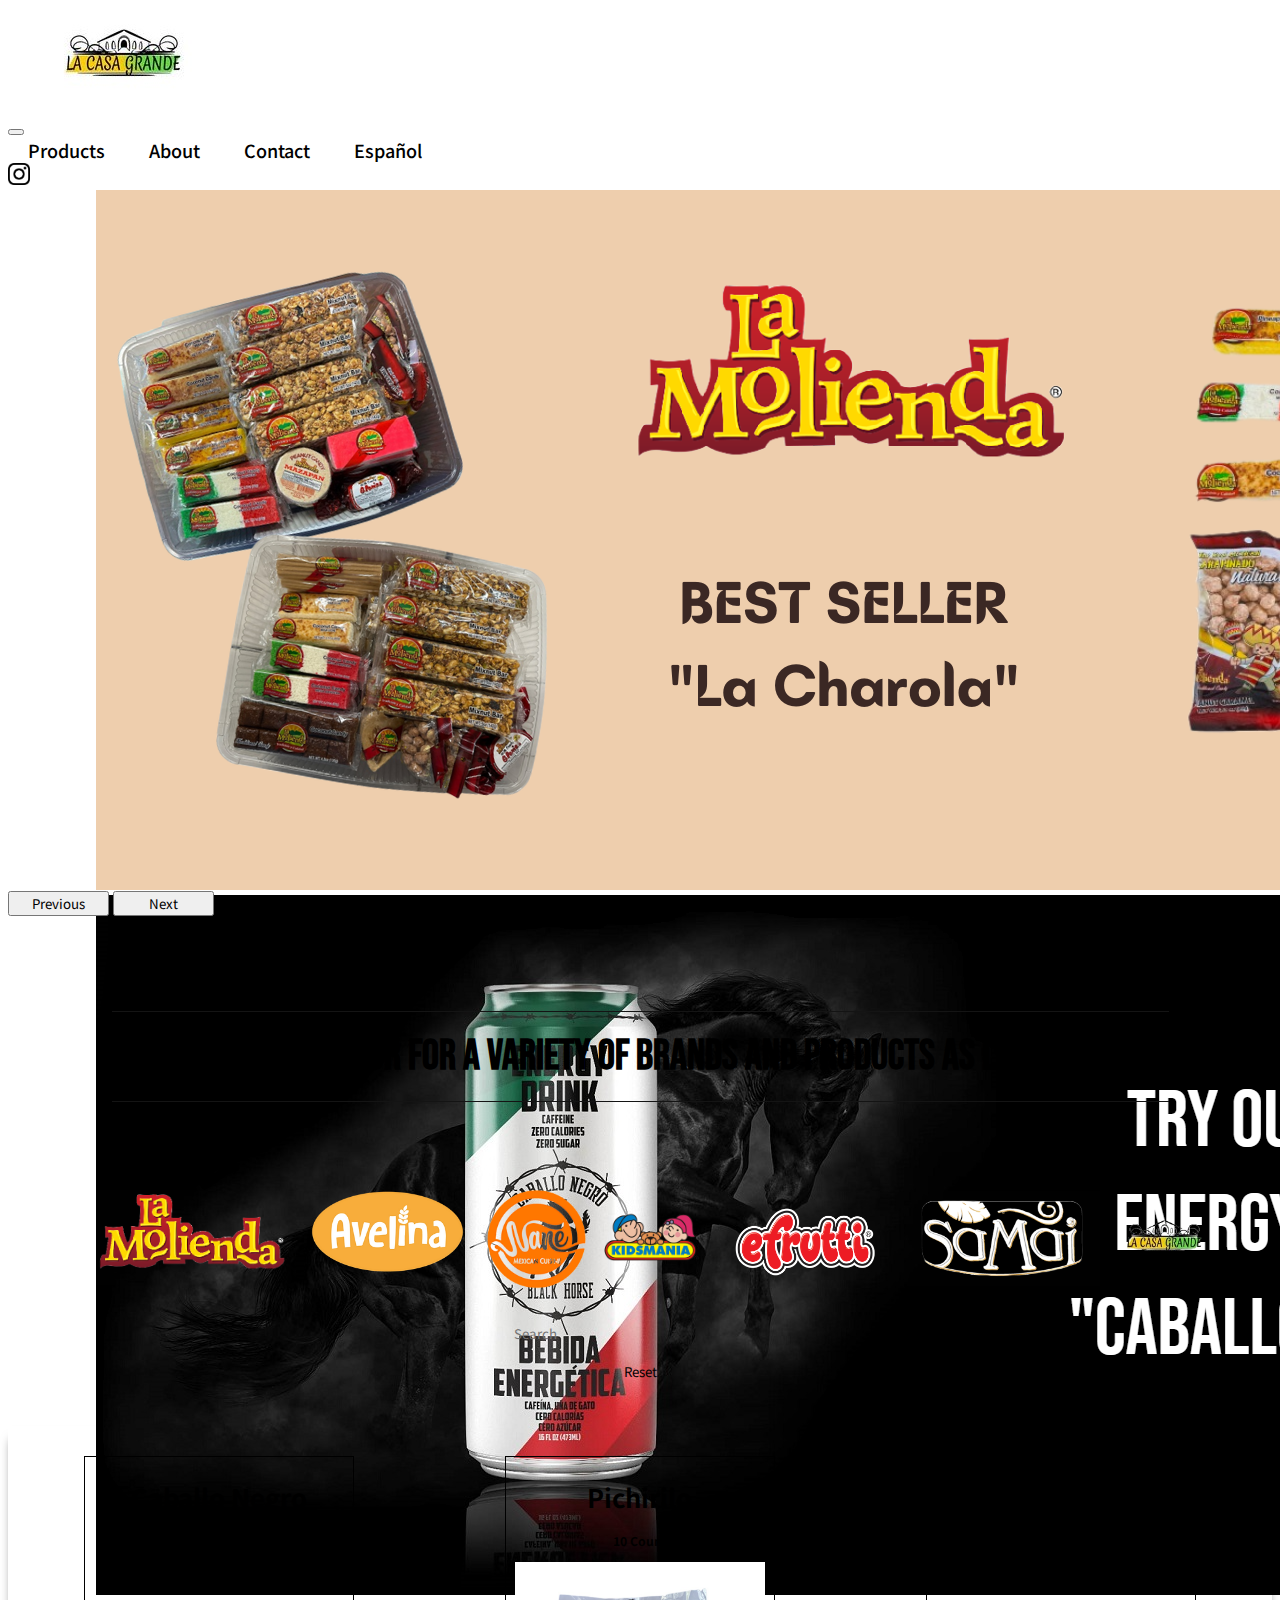
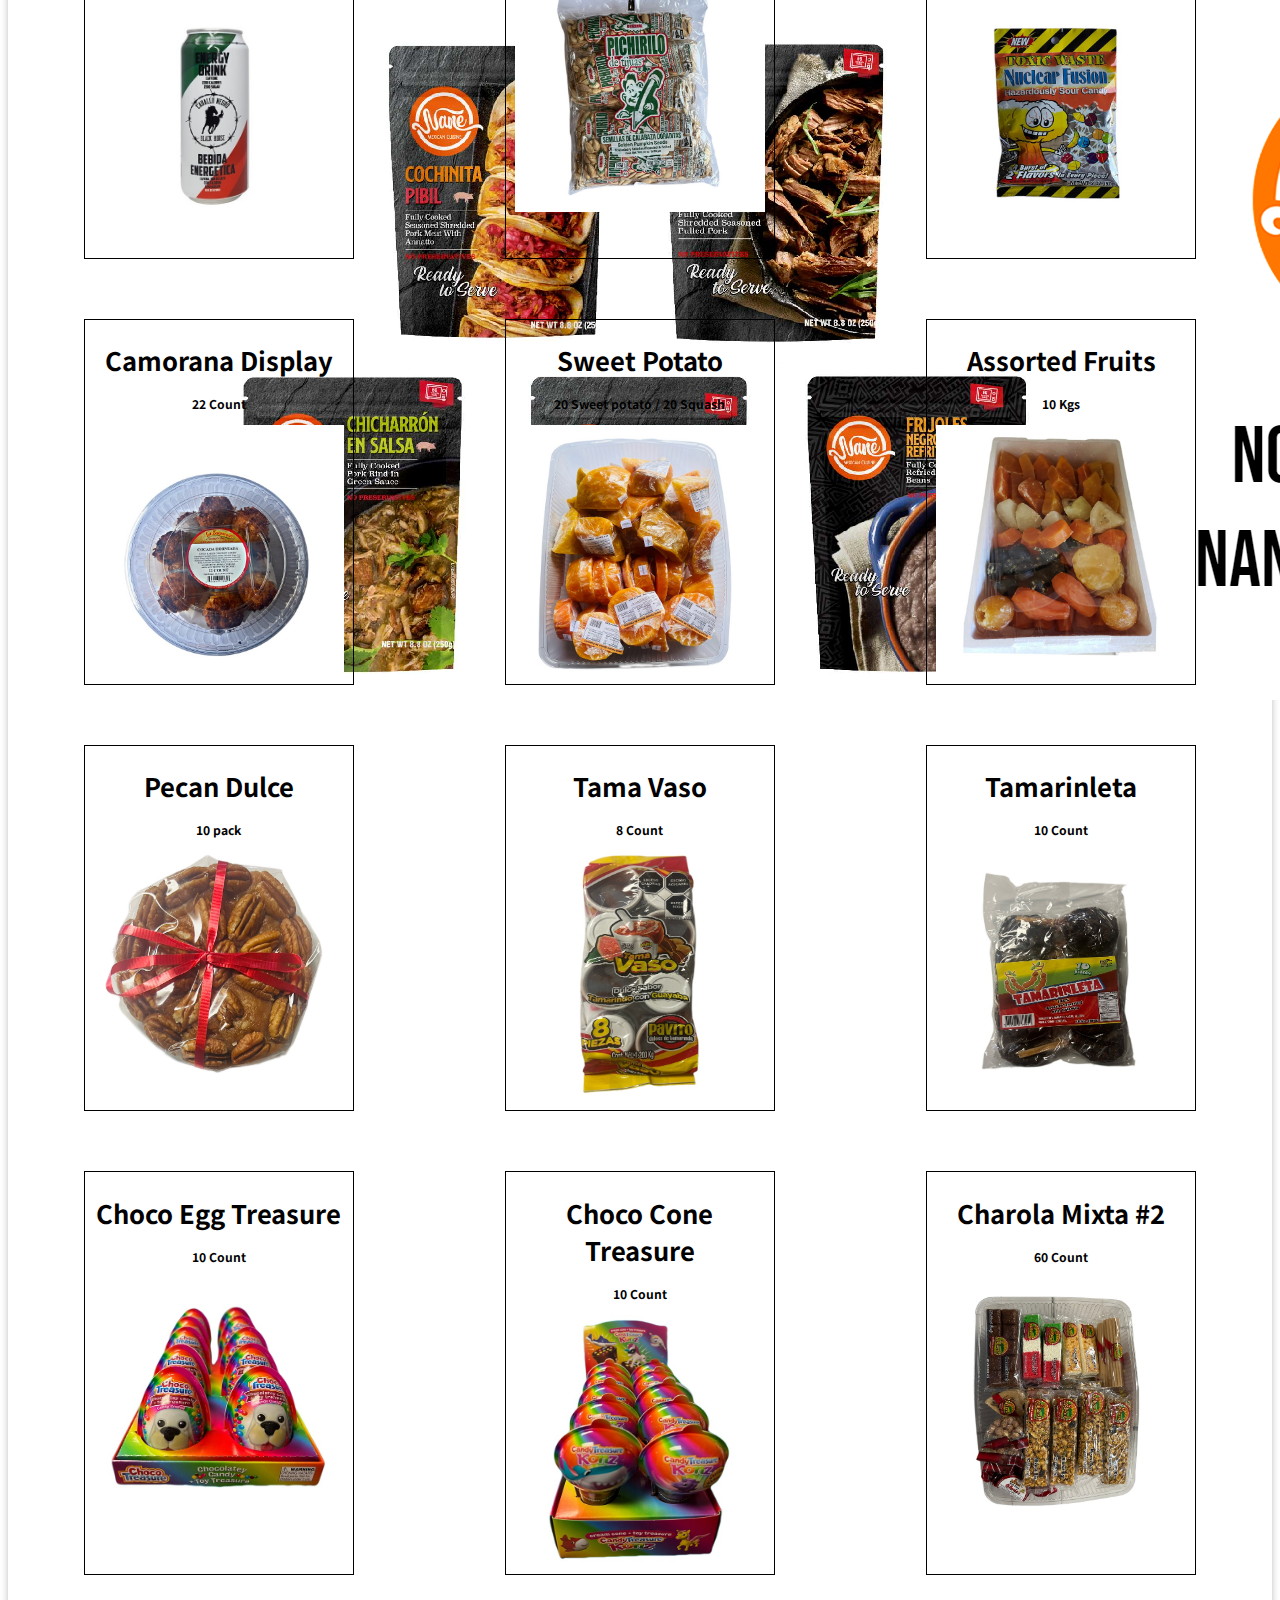
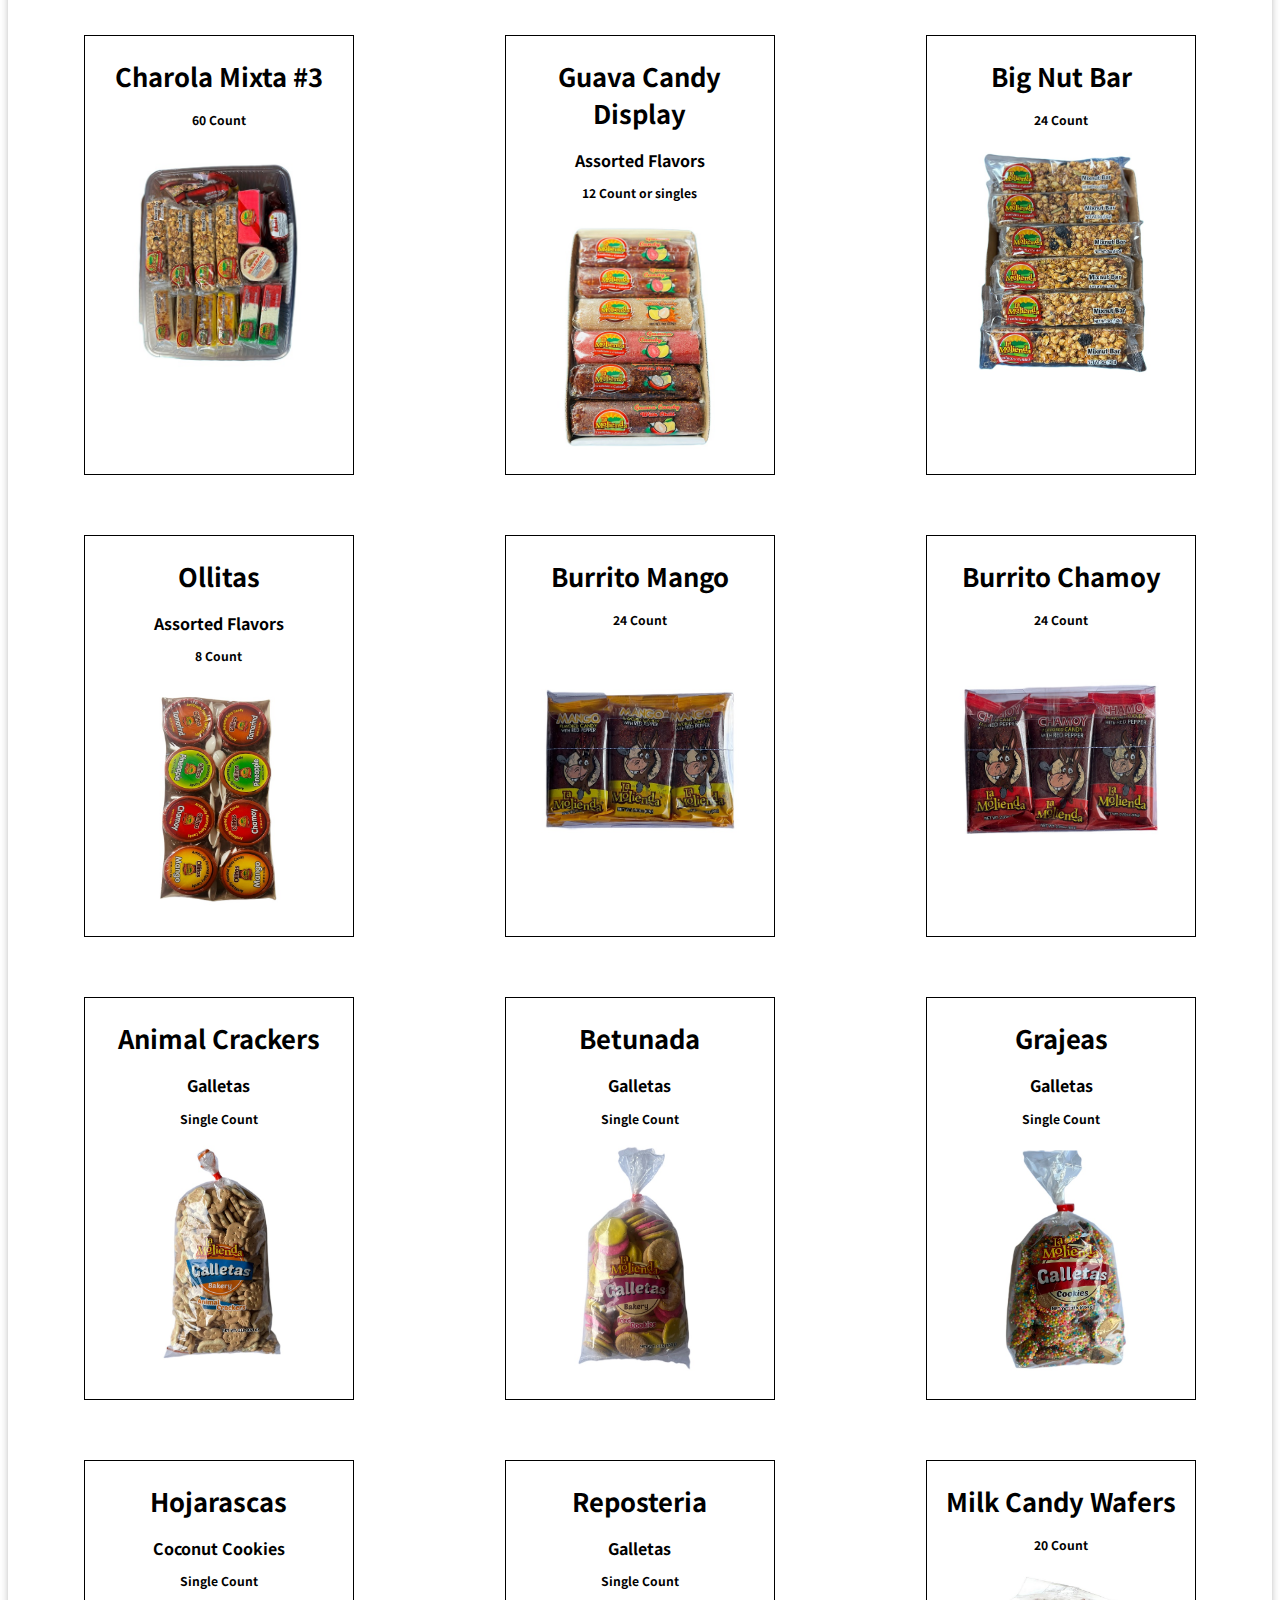
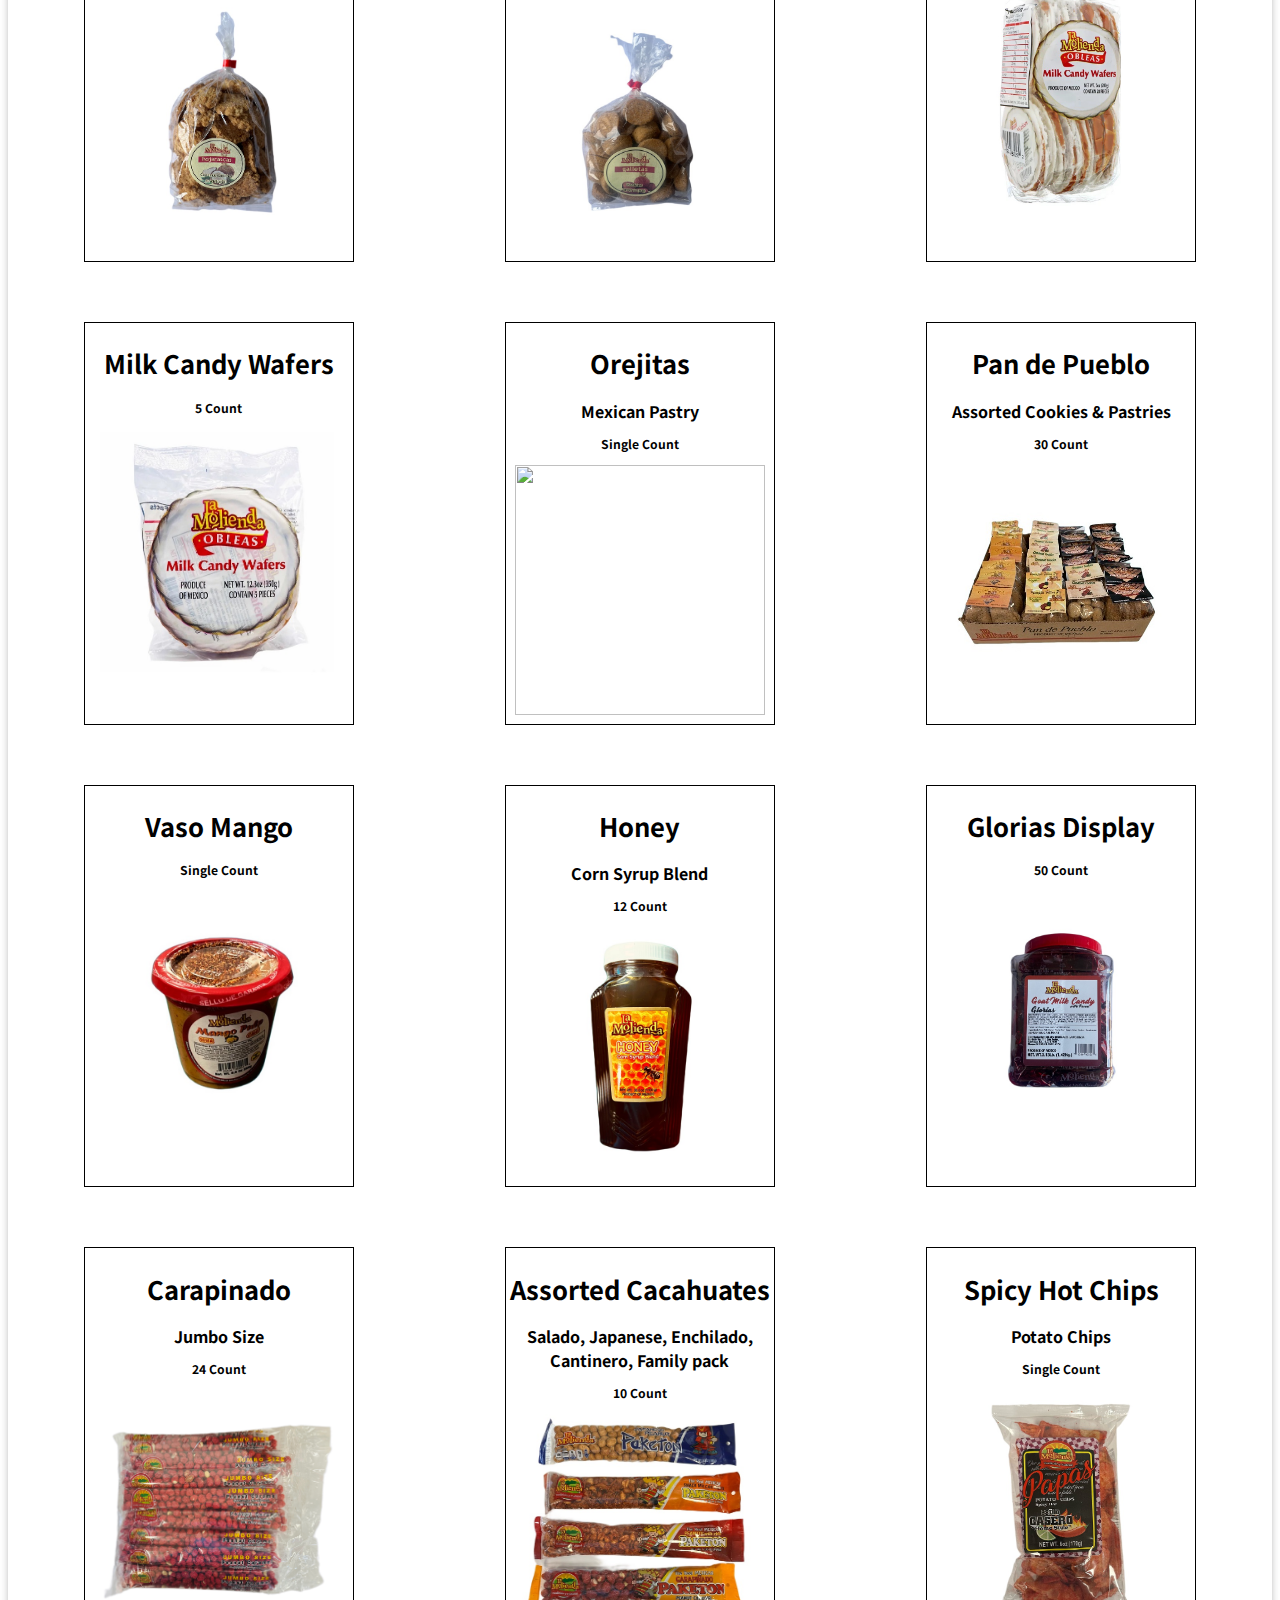
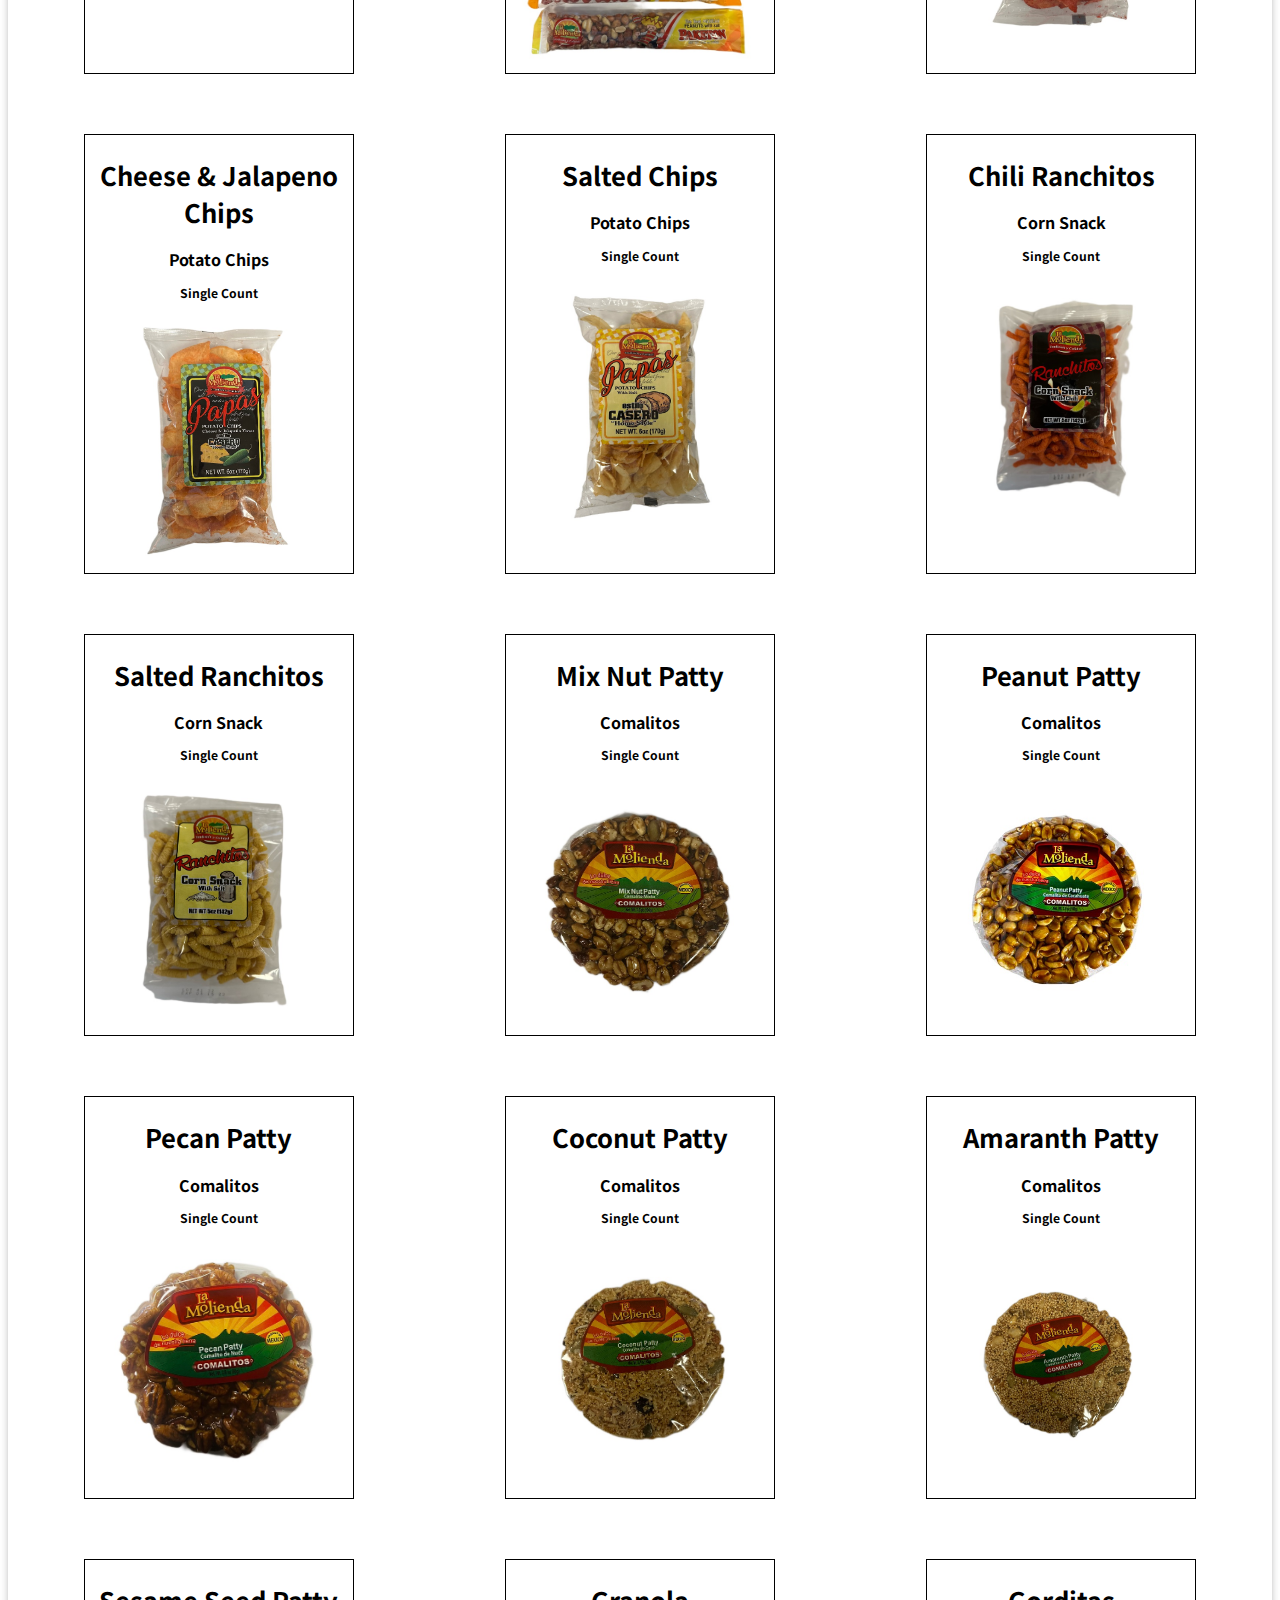
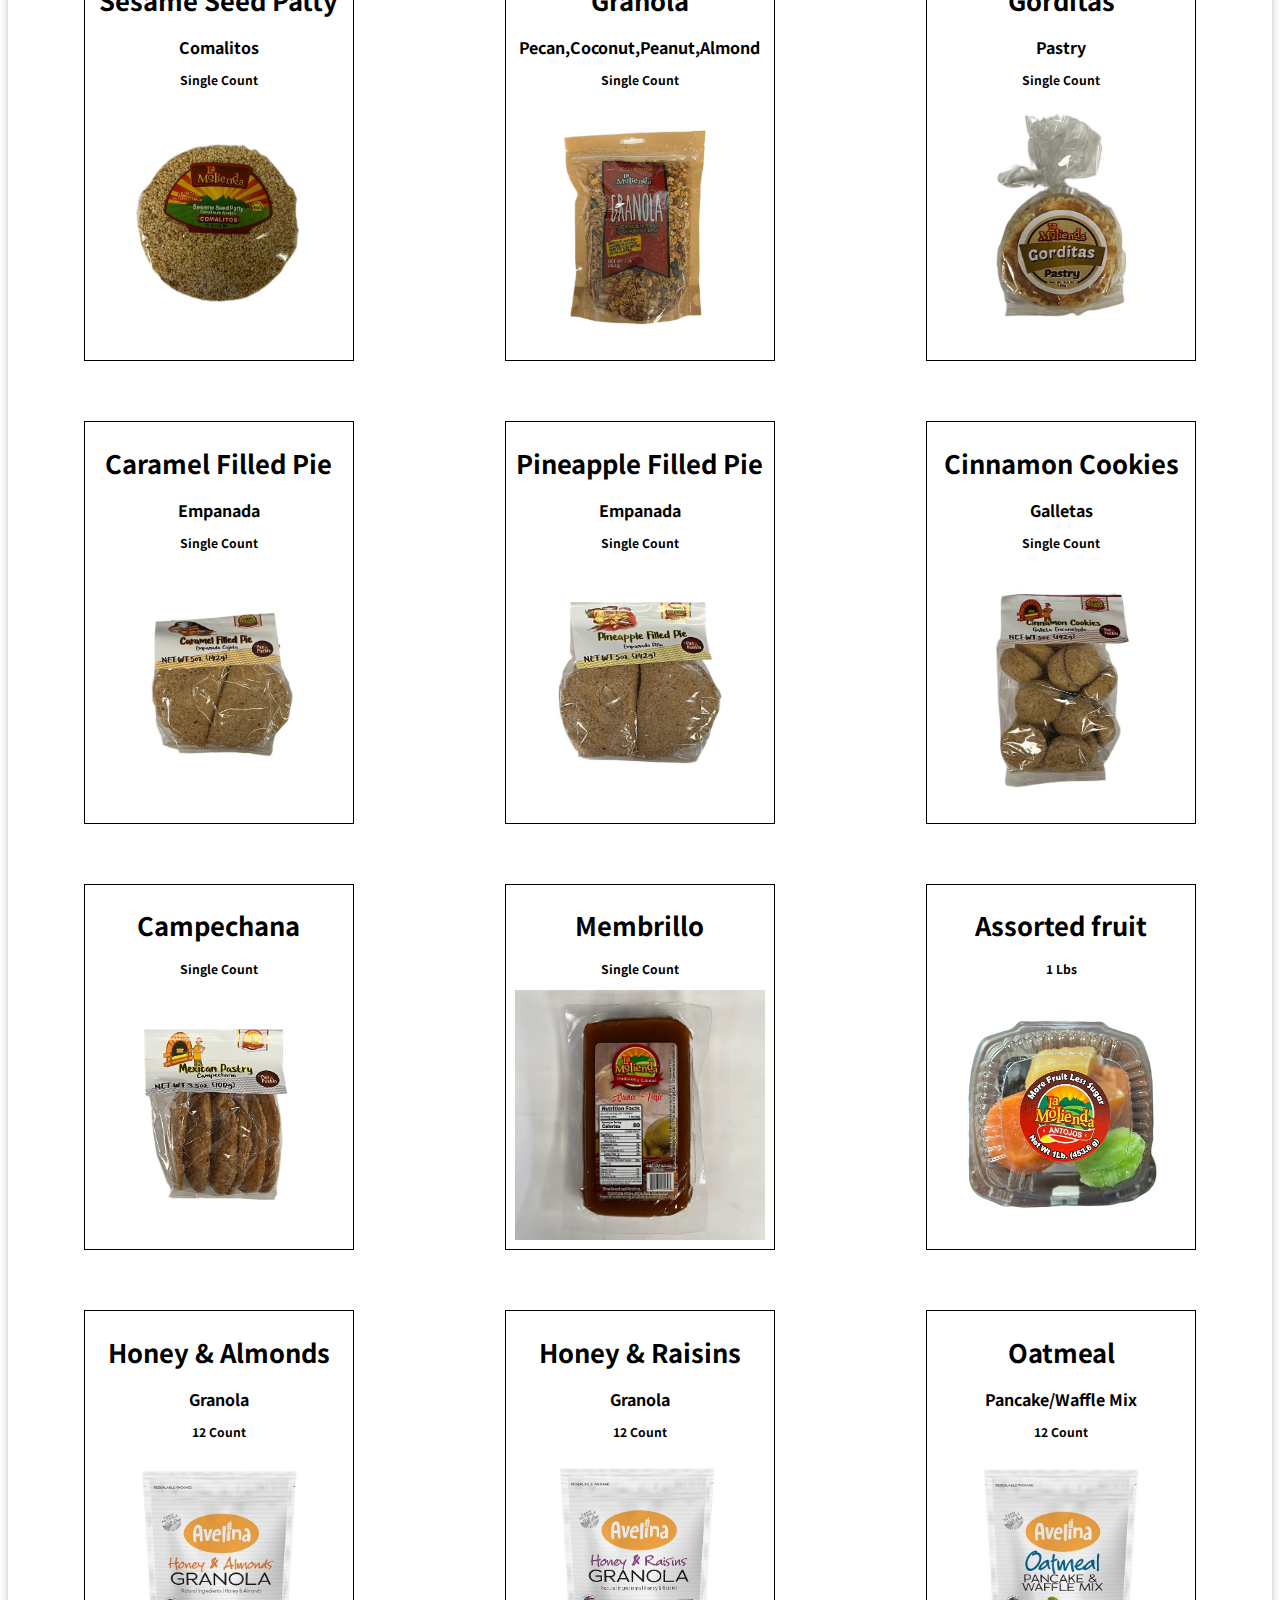
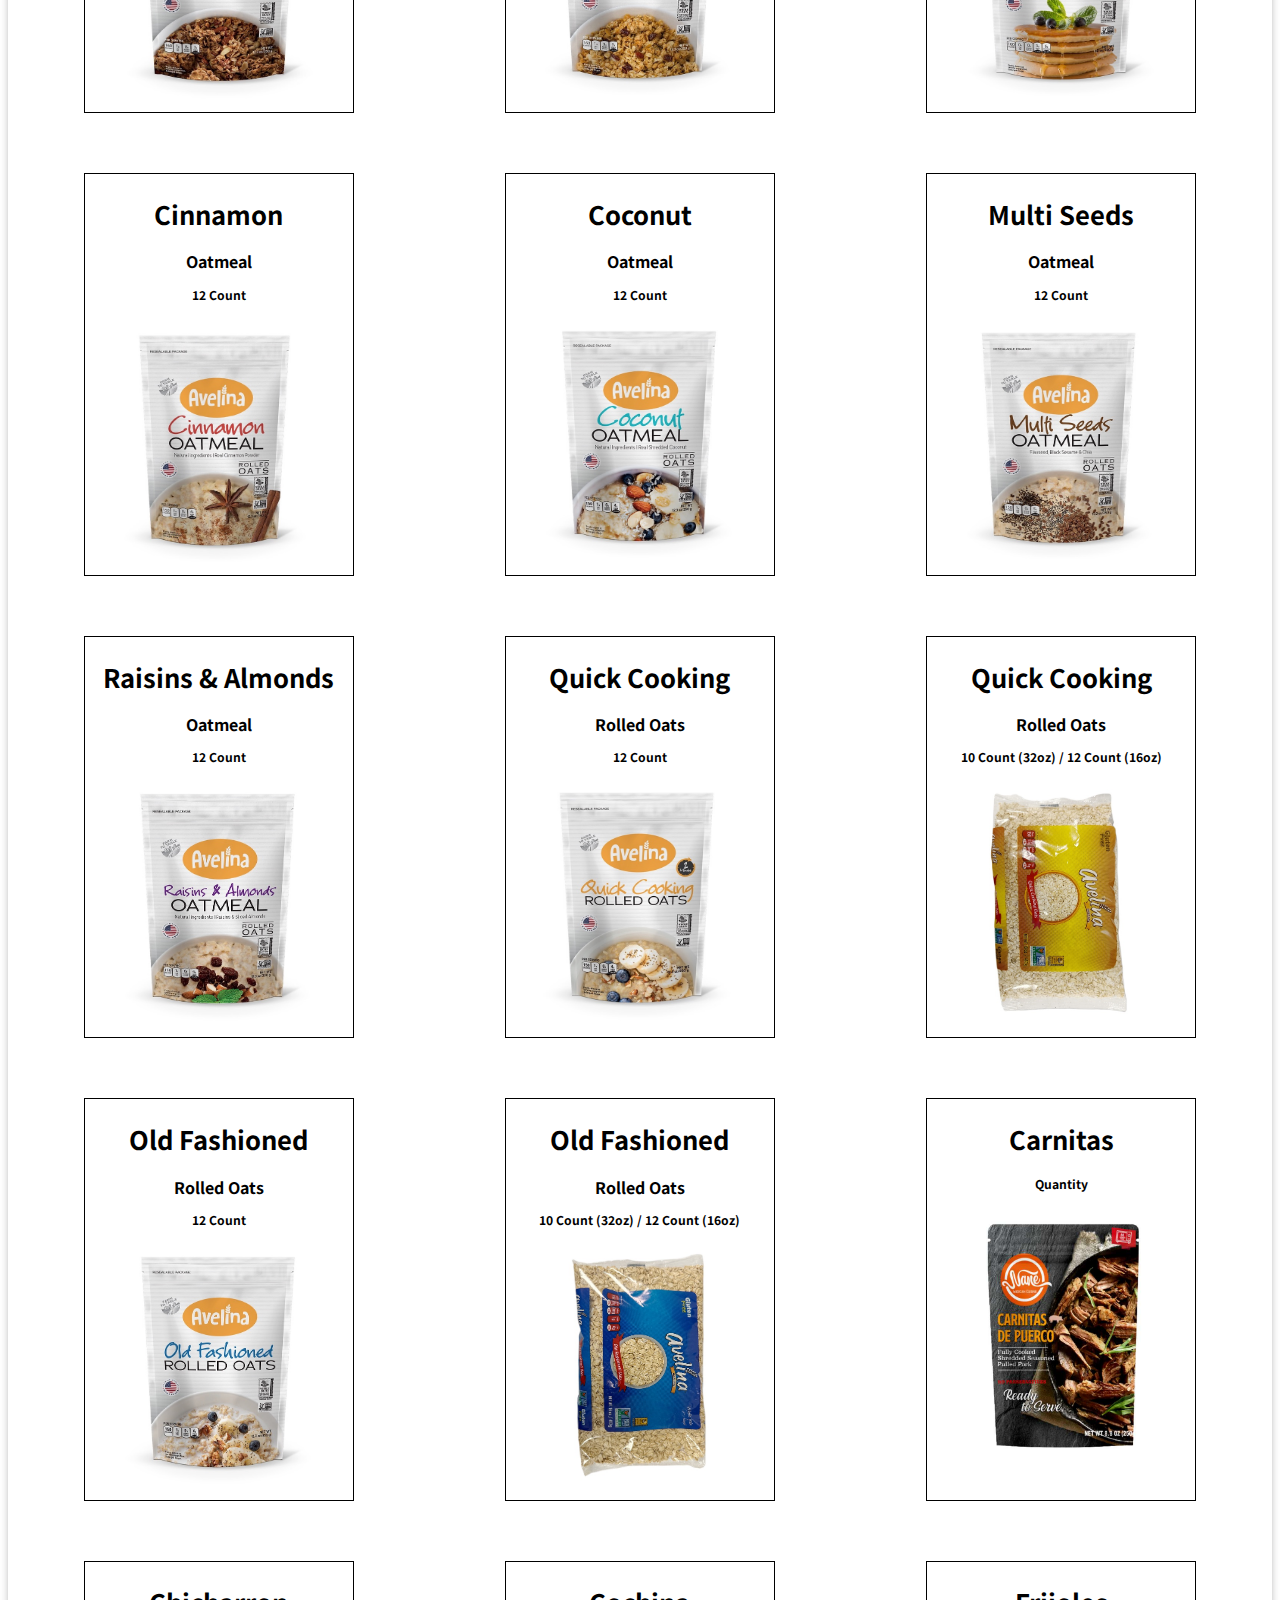
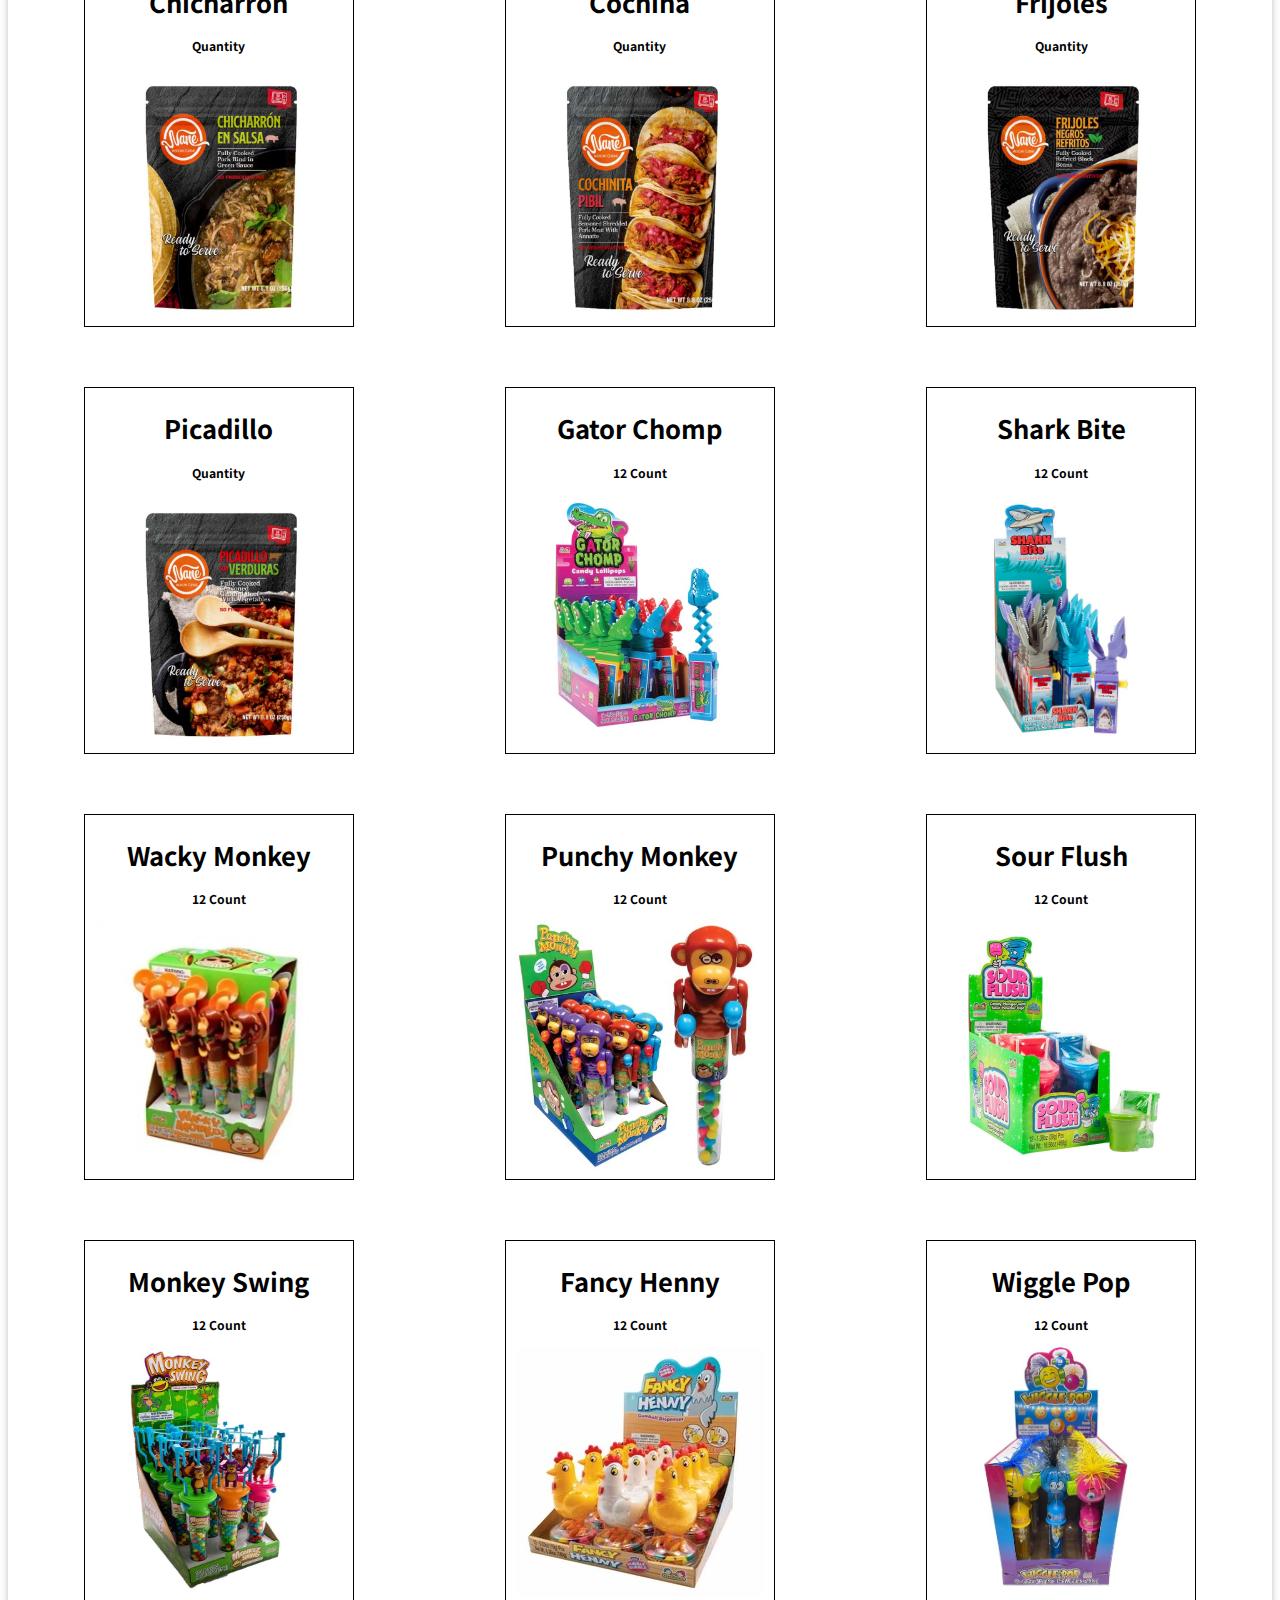
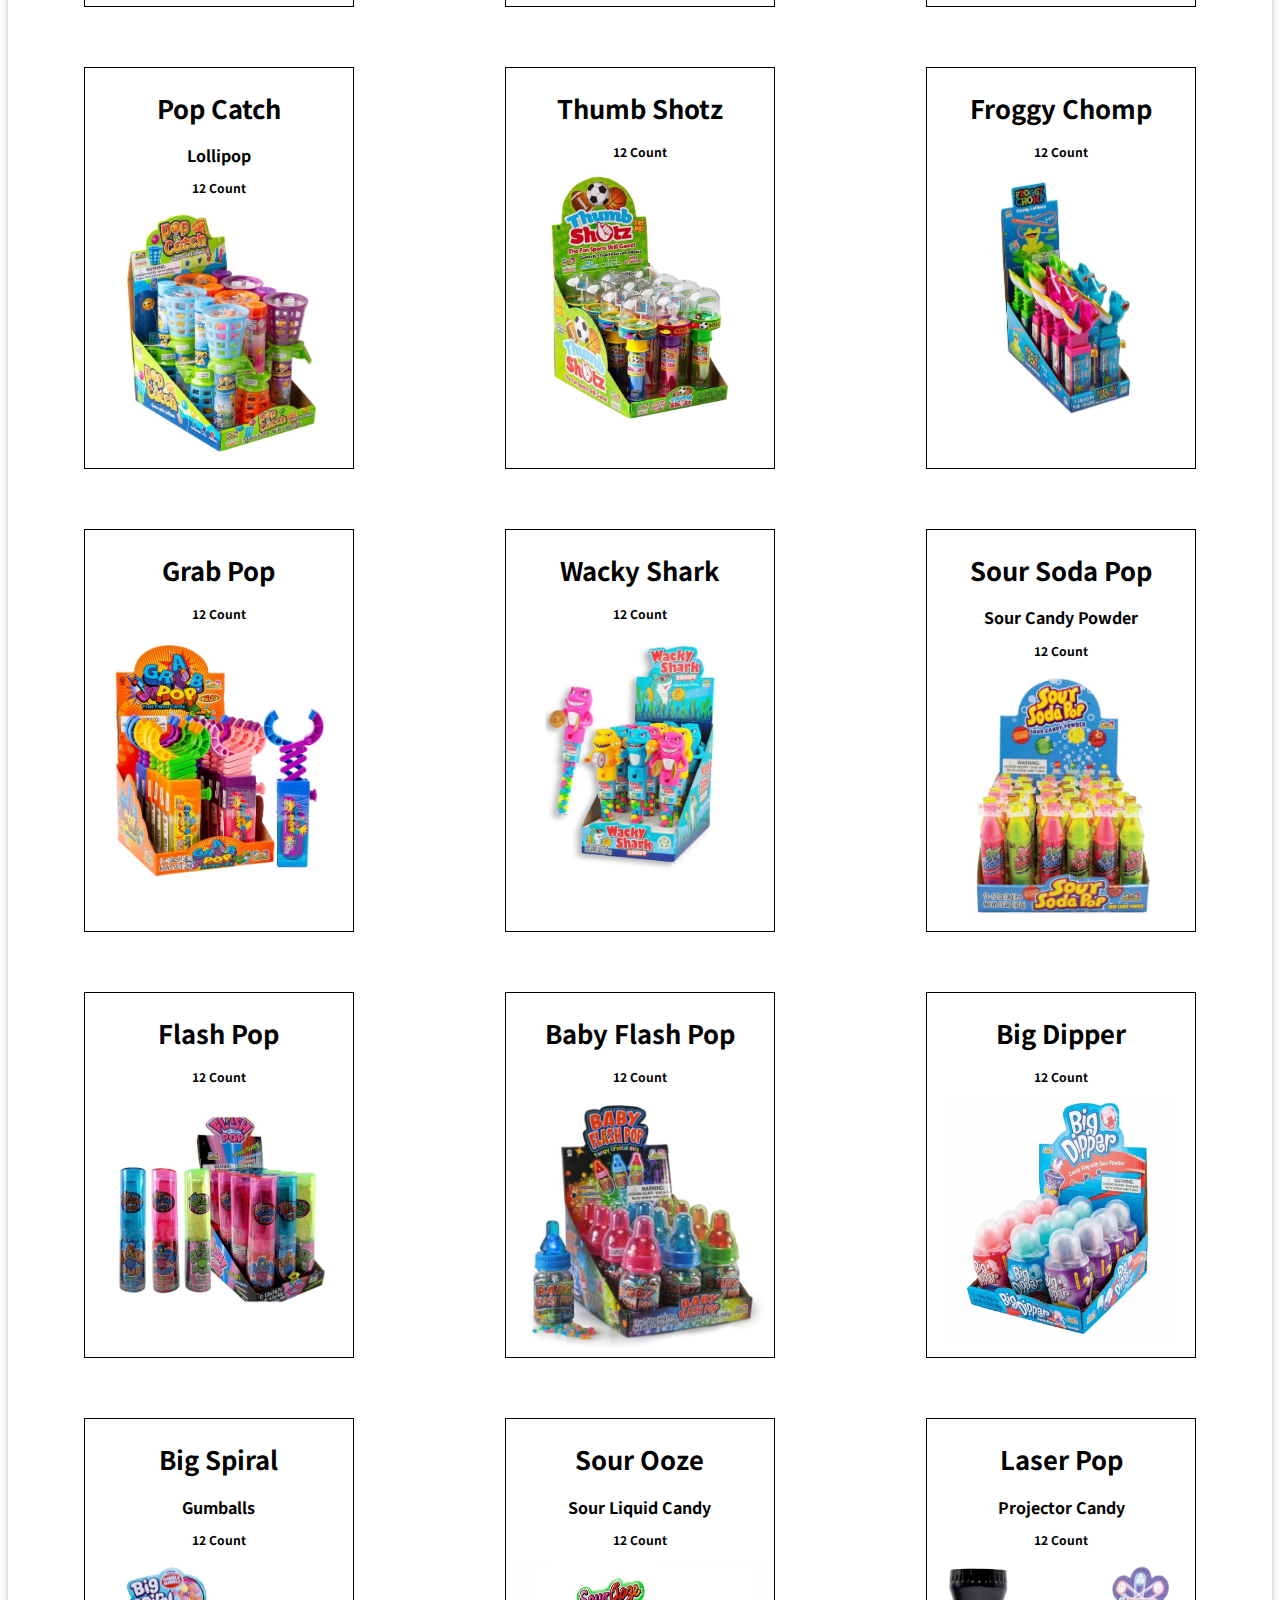
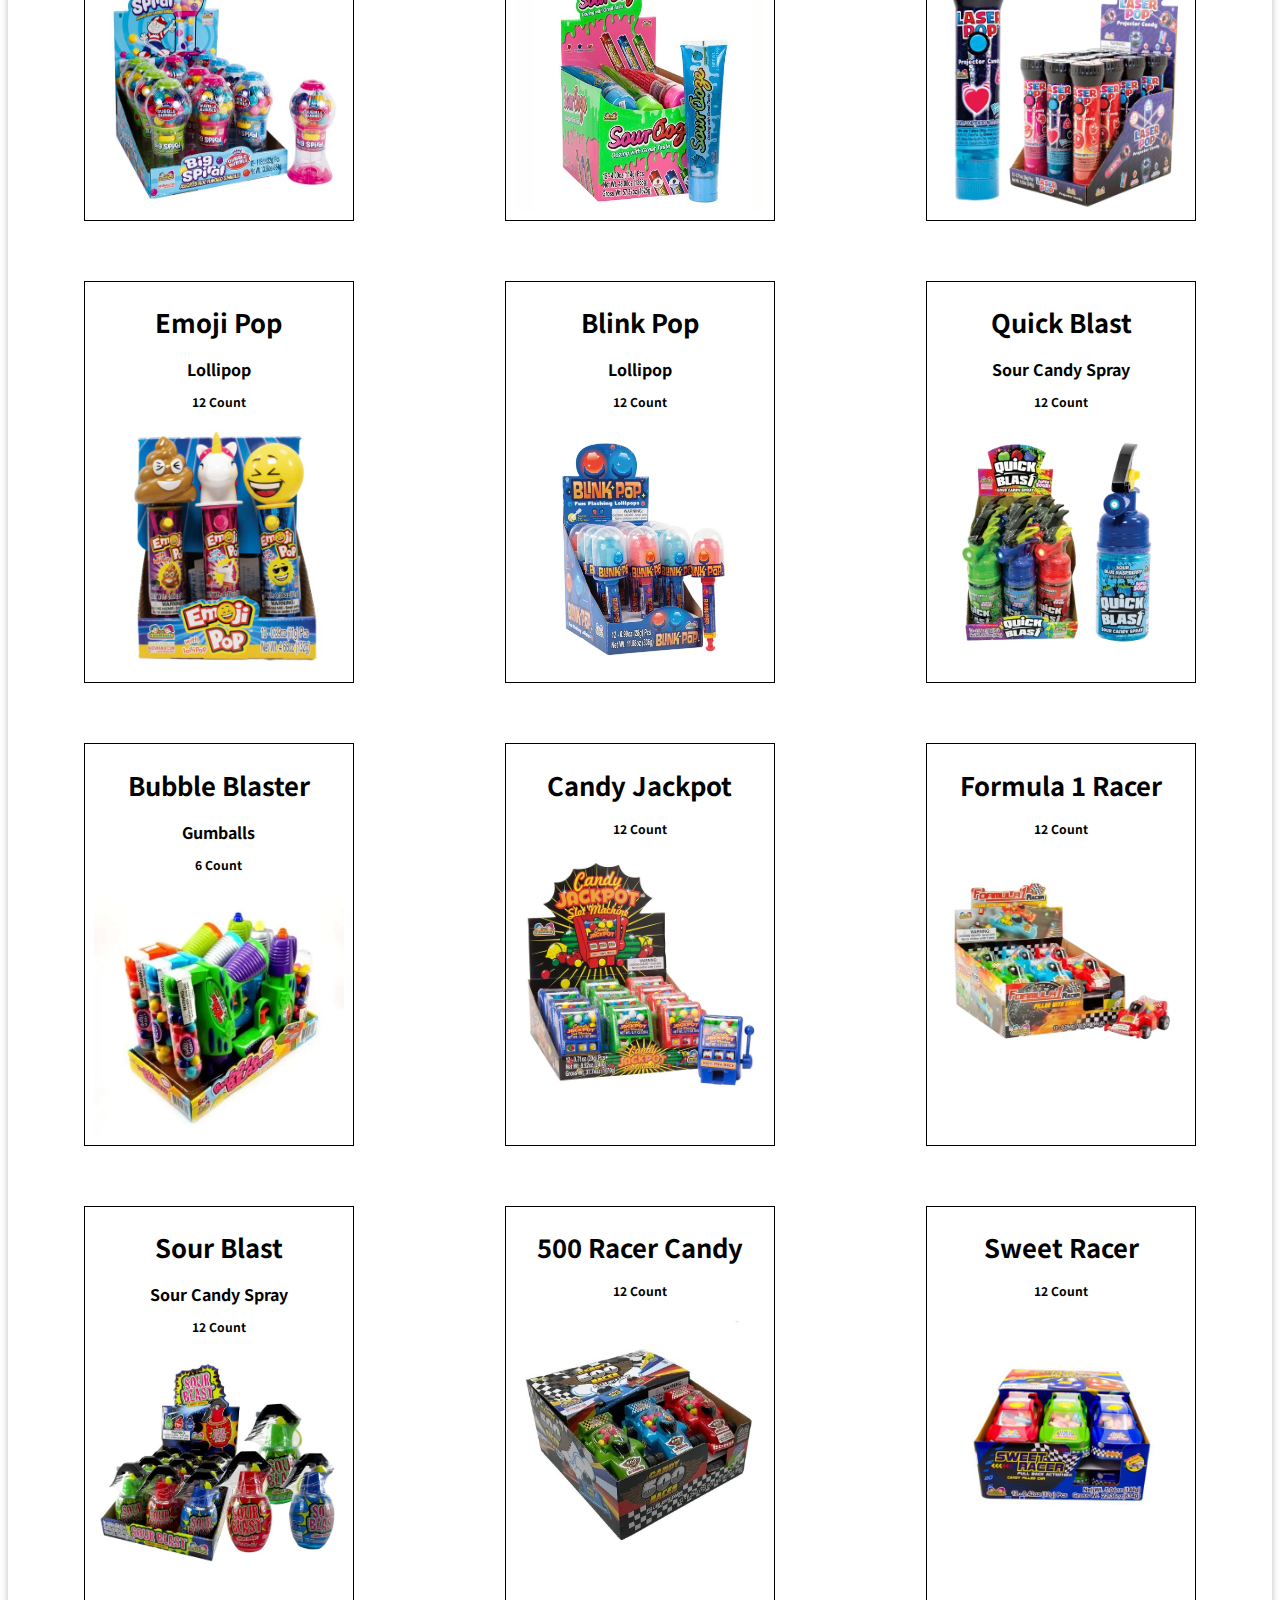
==== commit 72df8b21: "fixed counts and some titles on products" ====
--- a/index.html
+++ b/index.html
@@ -125,23 +125,23 @@
     <div id="001" class="product">
       <h1 class="productName">Caballo Negro</h1>
       <h1 class="productSub">Energy Drink</h1>
-      <h3 class="QTY">12 Cans</h3>
+      <h3 class="QTY">12 Count</h3>
       <img class="productIMG" src="images/Other/caballo16oz.jpg" alt="" />
     </div>
     <div id="002" class="product">
       <h1 class="productName">Pichirilo</h1>
-      <h3 class="QTY">10 count</h3>
+      <h3 class="QTY">10 Count</h3>
       <img class="productIMG" src="images/Other/2879E108-D49F-4BA4-B6FD-FADFEC050DC7.JPG" alt="" />
     </div>
     <div id="003" class="product">
       <h1 class="productName">Nuclear Fusion</h1>
       <h1 class="productSub">Sour Candy</h1>
-      <h3 class="QTY">12 packs</h3>
+      <h3 class="QTY">12 Count</h3>
       <img class="productIMG" src="images/Other/D79E796C-9D95-4DA5-9F51-6DAE715D38C3.JPG" alt="" />
     </div>
     <div id="004" class="product">
-      <h1 class="productName">Cocada Horneada</h1>
-      <h3 class="QTY">22 count</h3>
+      <h1 class="productName">Camorana Display</h1>
+      <h3 class="QTY">22 Count</h3>
       <img class="productIMG" src="images/Other/34F0EF75-16DA-49D2-8A63-7C5087CA9624.JPG" alt="" />
     </div>
     <div id="005" class="product">
@@ -155,7 +155,7 @@
       <img class="productIMG" src="images/Other/006.jpeg" alt="" />
     </div>
     <div id="008" class="product">
-      <h1 class="productName">Dulce de Nuez</h1>
+      <h1 class="productName">Pecan Dulce</h1>
       <h3 class="QTY">10 pack</h3>
       <img class="productIMG" src="images/Other/008.jpeg" alt="" />
     </div>
@@ -171,7 +171,7 @@
     </div>
     <div id="011" class="product">
       <h1 class="productName">Choco Egg Treasure</h1>
-      <h3 class="QTY">10 count</h3>
+      <h3 class="QTY">10 Count</h3>
       <img class="productIMG" src="images/Other/011.jpeg" alt="" />
     </div>
     <div id="013" class="product">
@@ -220,43 +220,41 @@
     <div id="MO007" class="product MO">
       <h1 class="productName">Animal Crackers</h1>
       <h1 class="productSub">Galletas</h1>
-      <h3 class="QTY">Quantity</h3>
+      <h3 class="QTY">Single Count</h3>
       <img class="productIMG" src="images/Molienda/MO007.JPG" alt="" />
     </div>
     <div id="MO008" class="product MO">
       <h1 class="productName">Betunada</h1>
       <h1 class="productSub">Galletas</h1>
-      <h3 class="QTY">Quantity</h3>
+      <h3 class="QTY">Single Count</h3>
       <img class="productIMG" src="images/Molienda/MO008.JPG" alt="" />
     </div>
     <div id="MO009" class="product MO">
       <h1 class="productName">Grajeas</h1>
       <h1 class="productSub">Galletas</h1>
-      <h3 class="QTY">Quantity</h3>
+      <h3 class="QTY">Single Count</h3>
       <img class="productIMG" src="images/Molienda/MO009.JPG" alt="" />
     </div>
     <div id="MO010" class="product MO">
       <h1 class="productName">Hojarascas</h1>
       <h1 class="productSub">Coconut Cookies</h1>
-      <h3 class="QTY">Quantity</h3>
+      <h3 class="QTY">Single Count</h3>
       <img class="productIMG" src="images/Molienda/MO010.JPG" alt="" />
     </div>
     <div id="MO011" class="product MO">
       <h1 class="productName">Reposteria</h1>
       <h1 class="productSub">Galletas</h1>
-      <h3 class="QTY">Quantity</h3>
+      <h3 class="QTY">Single Count</h3>
       <img class="productIMG" src="images/Molienda/MO011.JPG" alt="" />
     </div>
     <div id="MO012" class="product MO">
       <h1 class="productName">Milk Candy Wafers</h1>
-      <h1 class="productSub">20 Count</h1>
-      <h3 class="QTY">Quantity</h3>
+      <h3 class="QTY">20 Count</h3>
       <img class="productIMG" src="images/Molienda/MO012.JPG" alt="" />
     </div>
     <div id="MO018" class="product MO">
       <h1 class="productName">Milk Candy Wafers</h1>
-      <h1 class="productSub">5 Count</h1>
-      <h3 class="QTY">Quantity</h3>
+      <h3 class="QTY">5 Count</h3>
       <img class="productIMG" src="images/Molienda/MO018.JPG" alt="" />
     </div>
     <div id="MO013" class="product MO">
@@ -396,8 +394,7 @@
       <img class="productIMG" src="images/Molienda/MO036.jpeg" alt="" />
     </div>
     <div id="MO037" class="product MO">
-      <h1 class="productName">Mexican Pastry</h1>
-      <h1 class="productSub">Campechana</h1>
+      <h1 class="productName">Campechana</h1>
       <h3 class="QTY">Single Count</h3>
       <img class="productIMG" src="images/Molienda/MO037.jpeg" alt="" />
     </div>
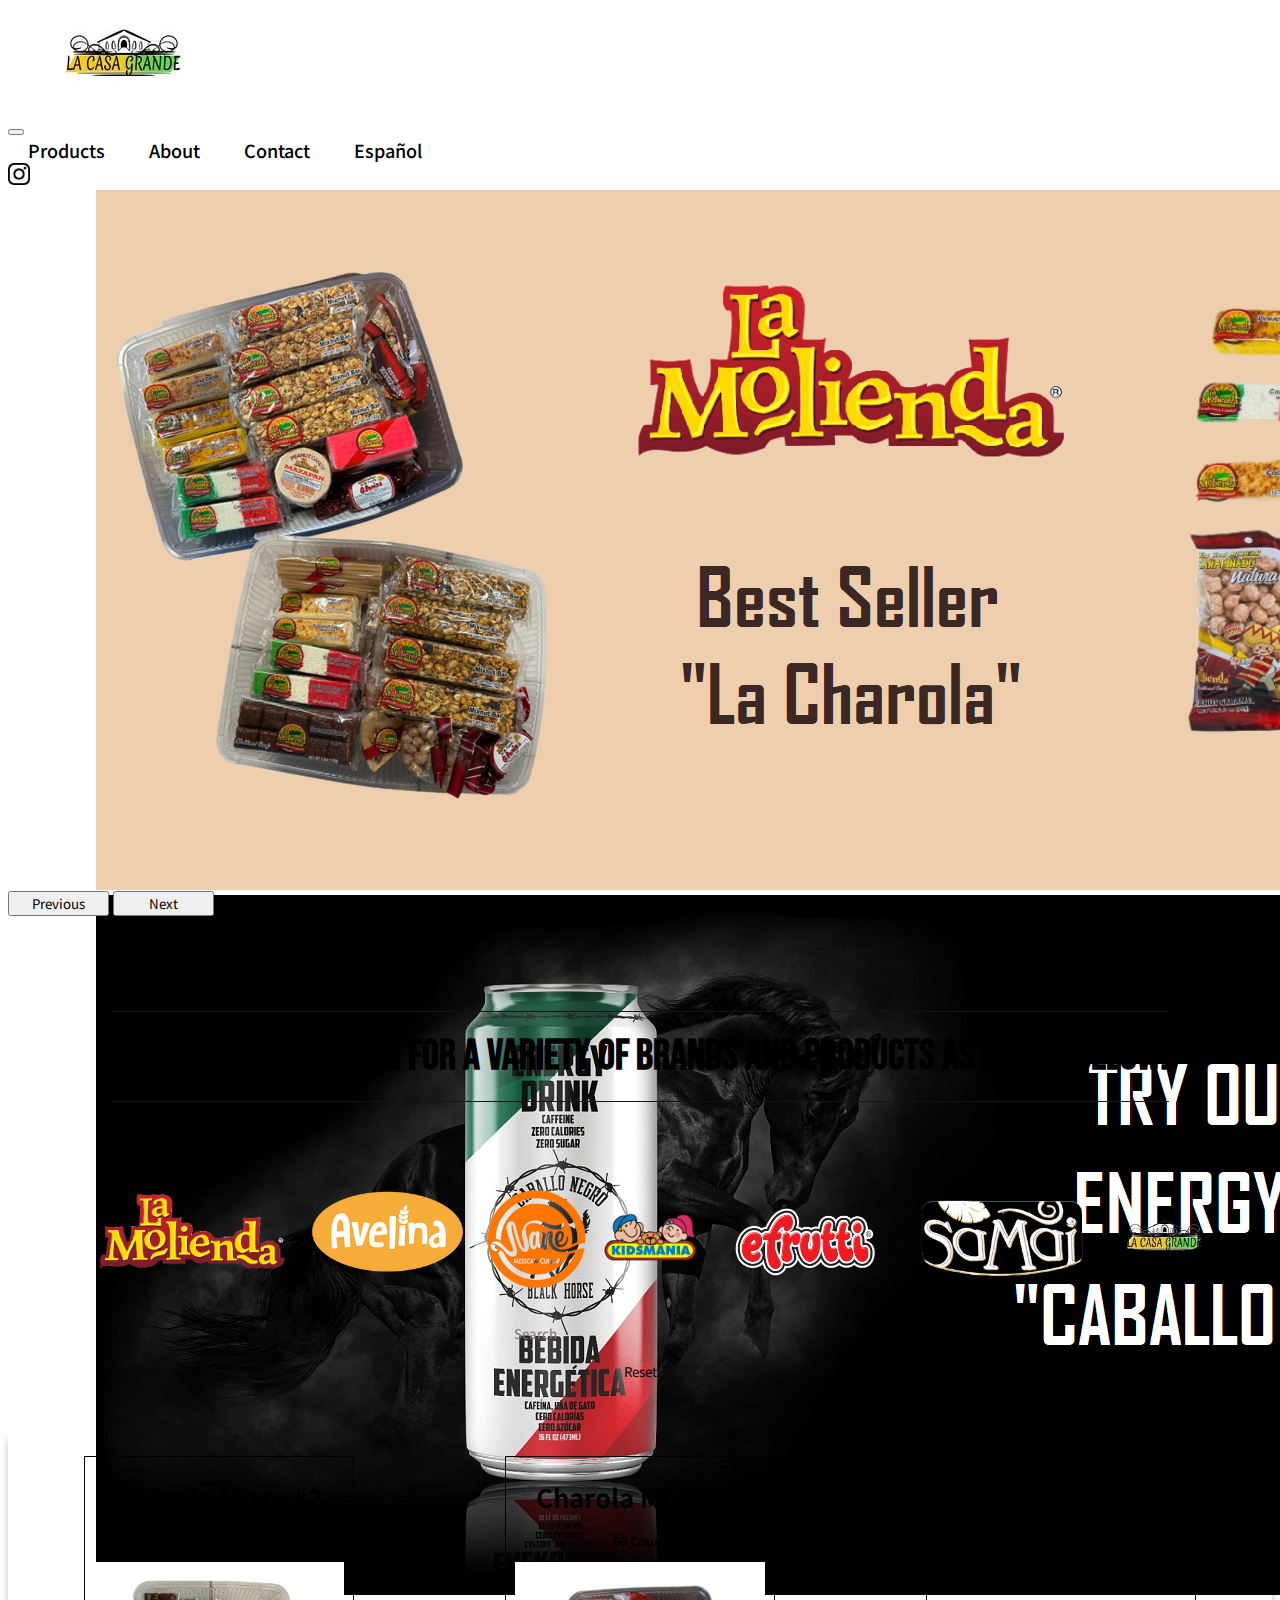
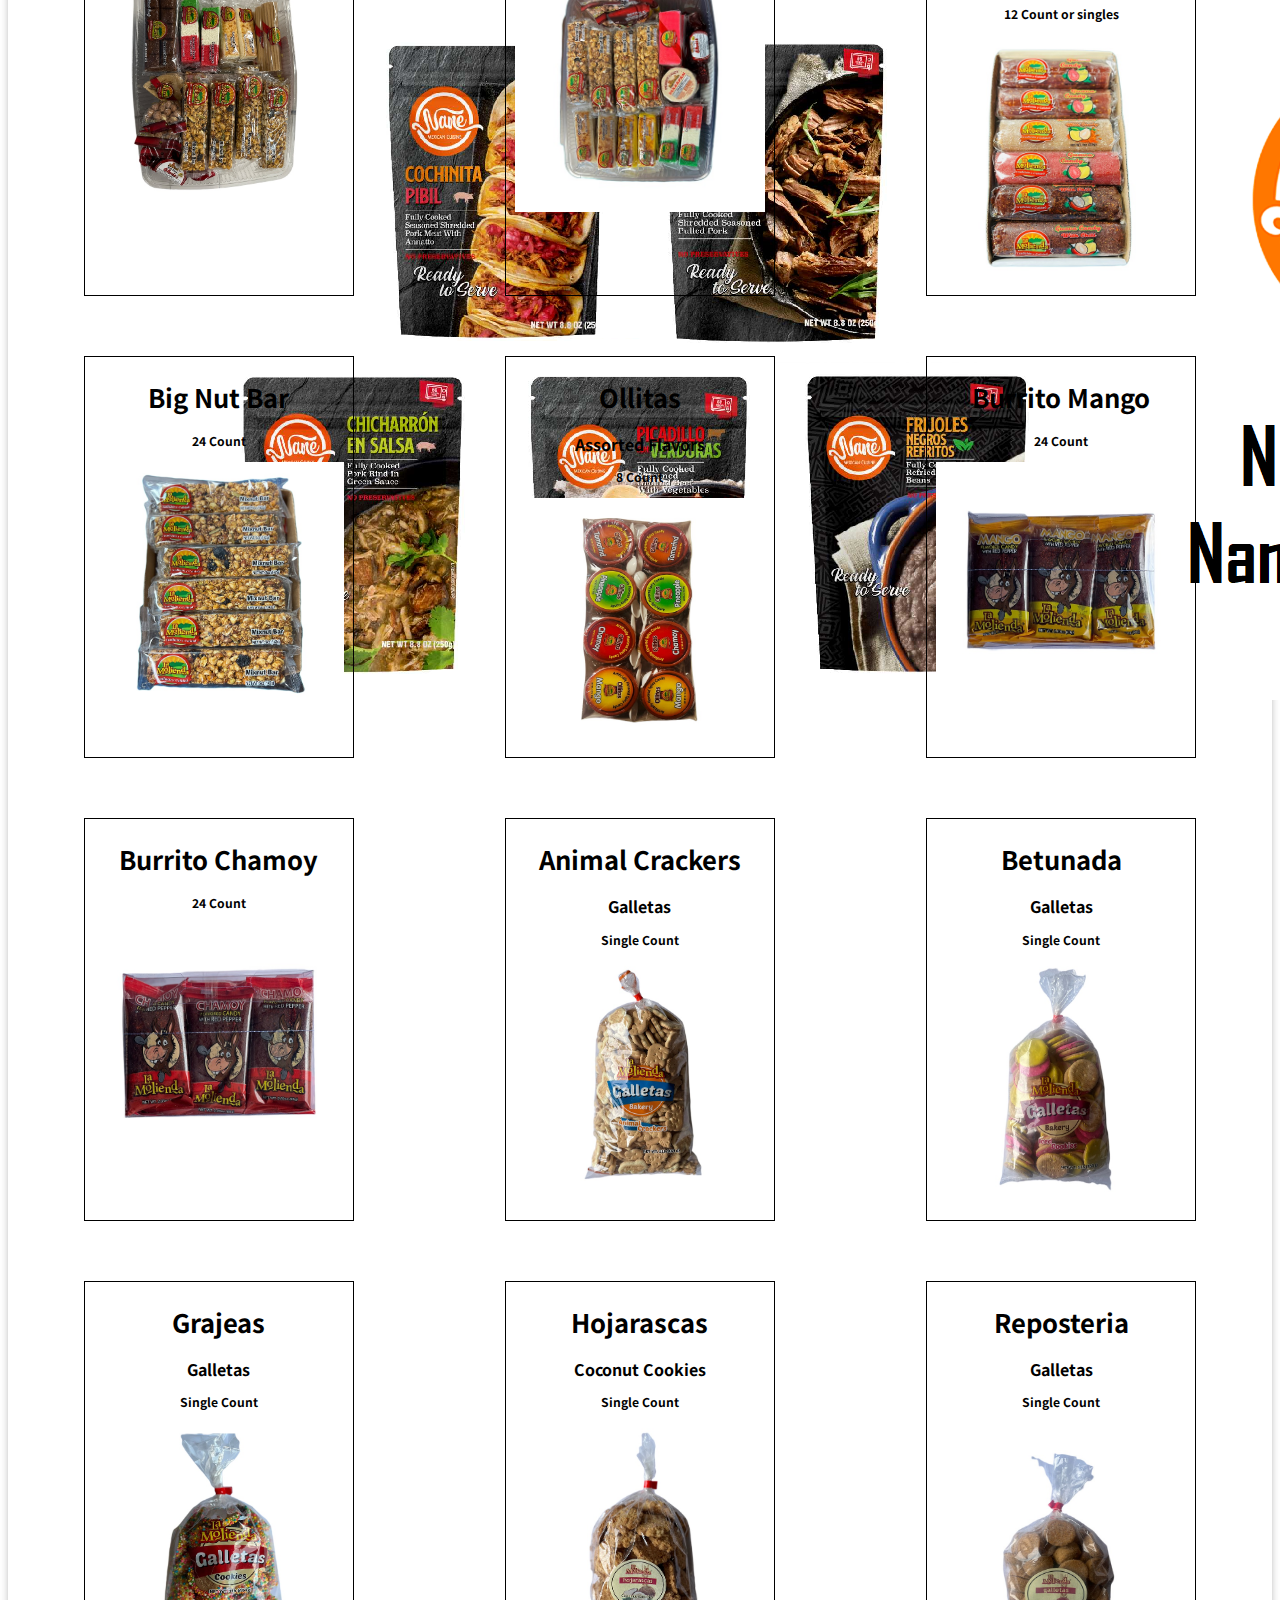
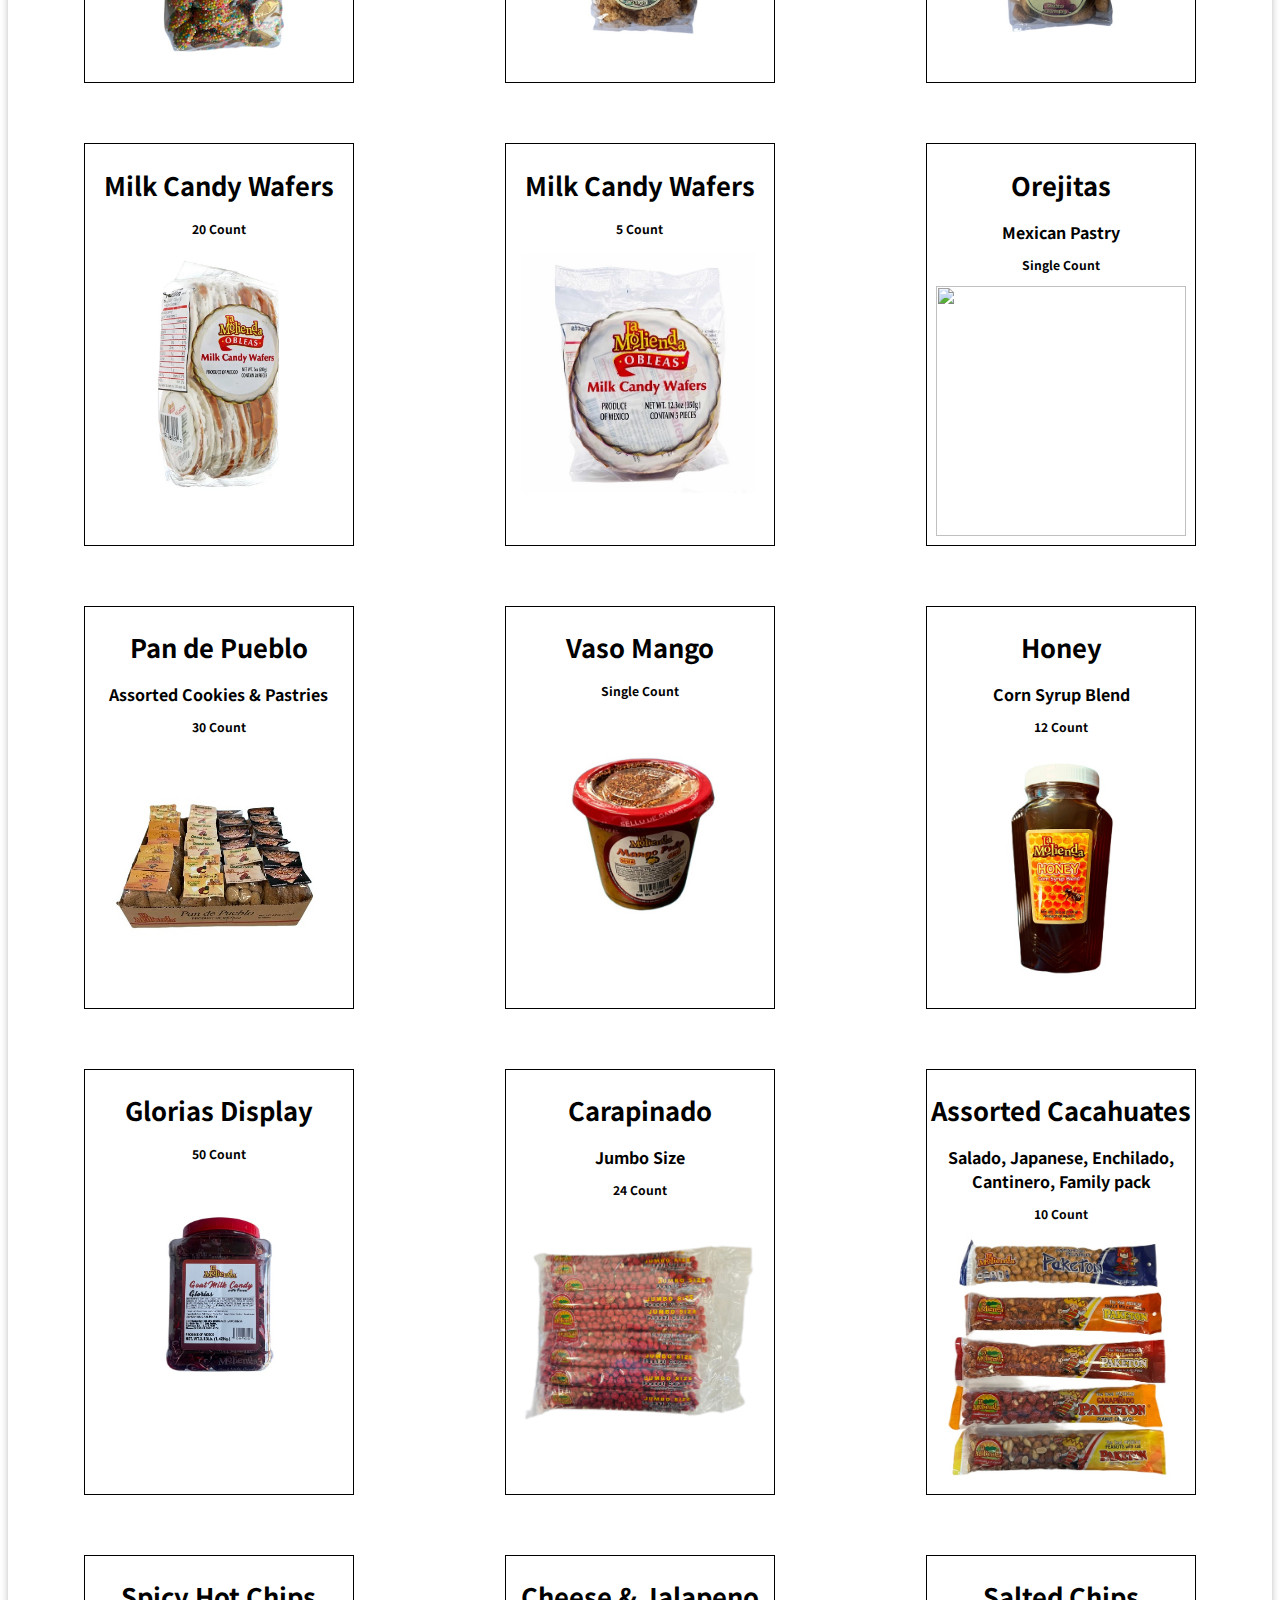
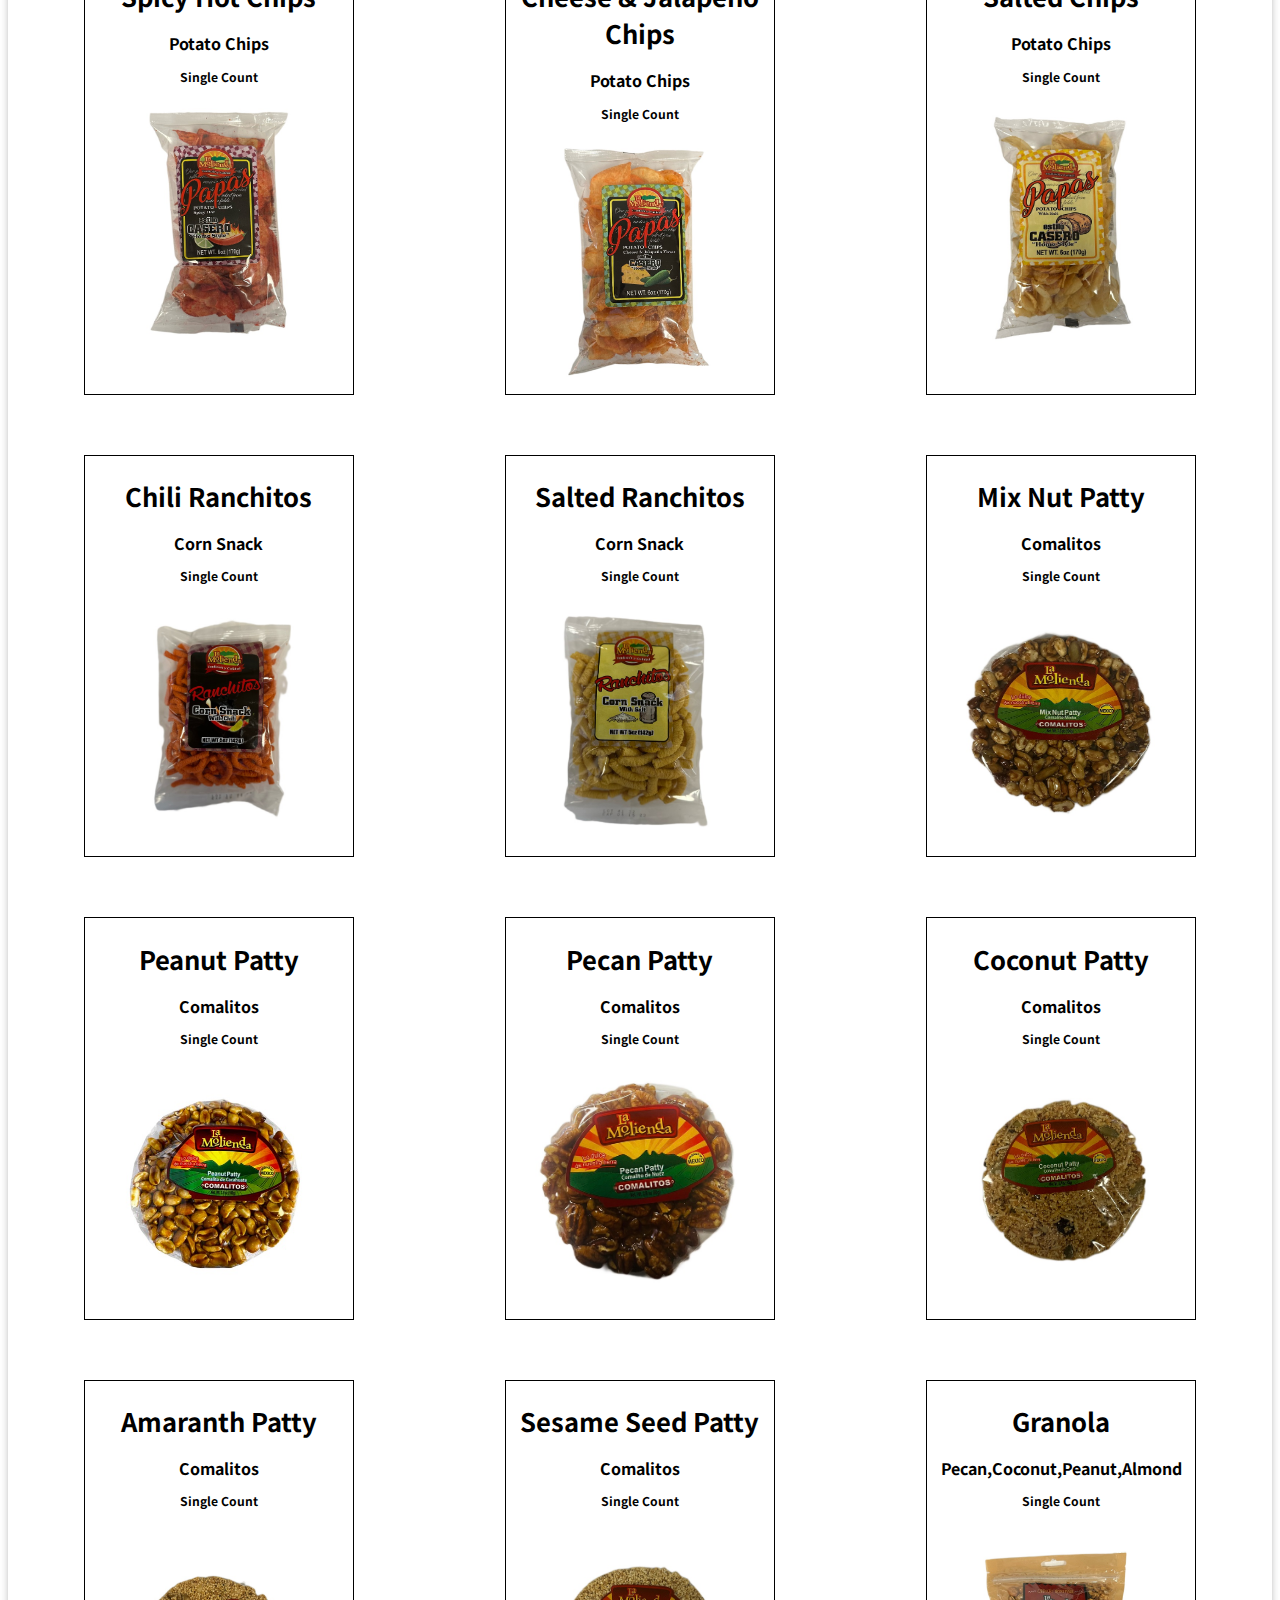
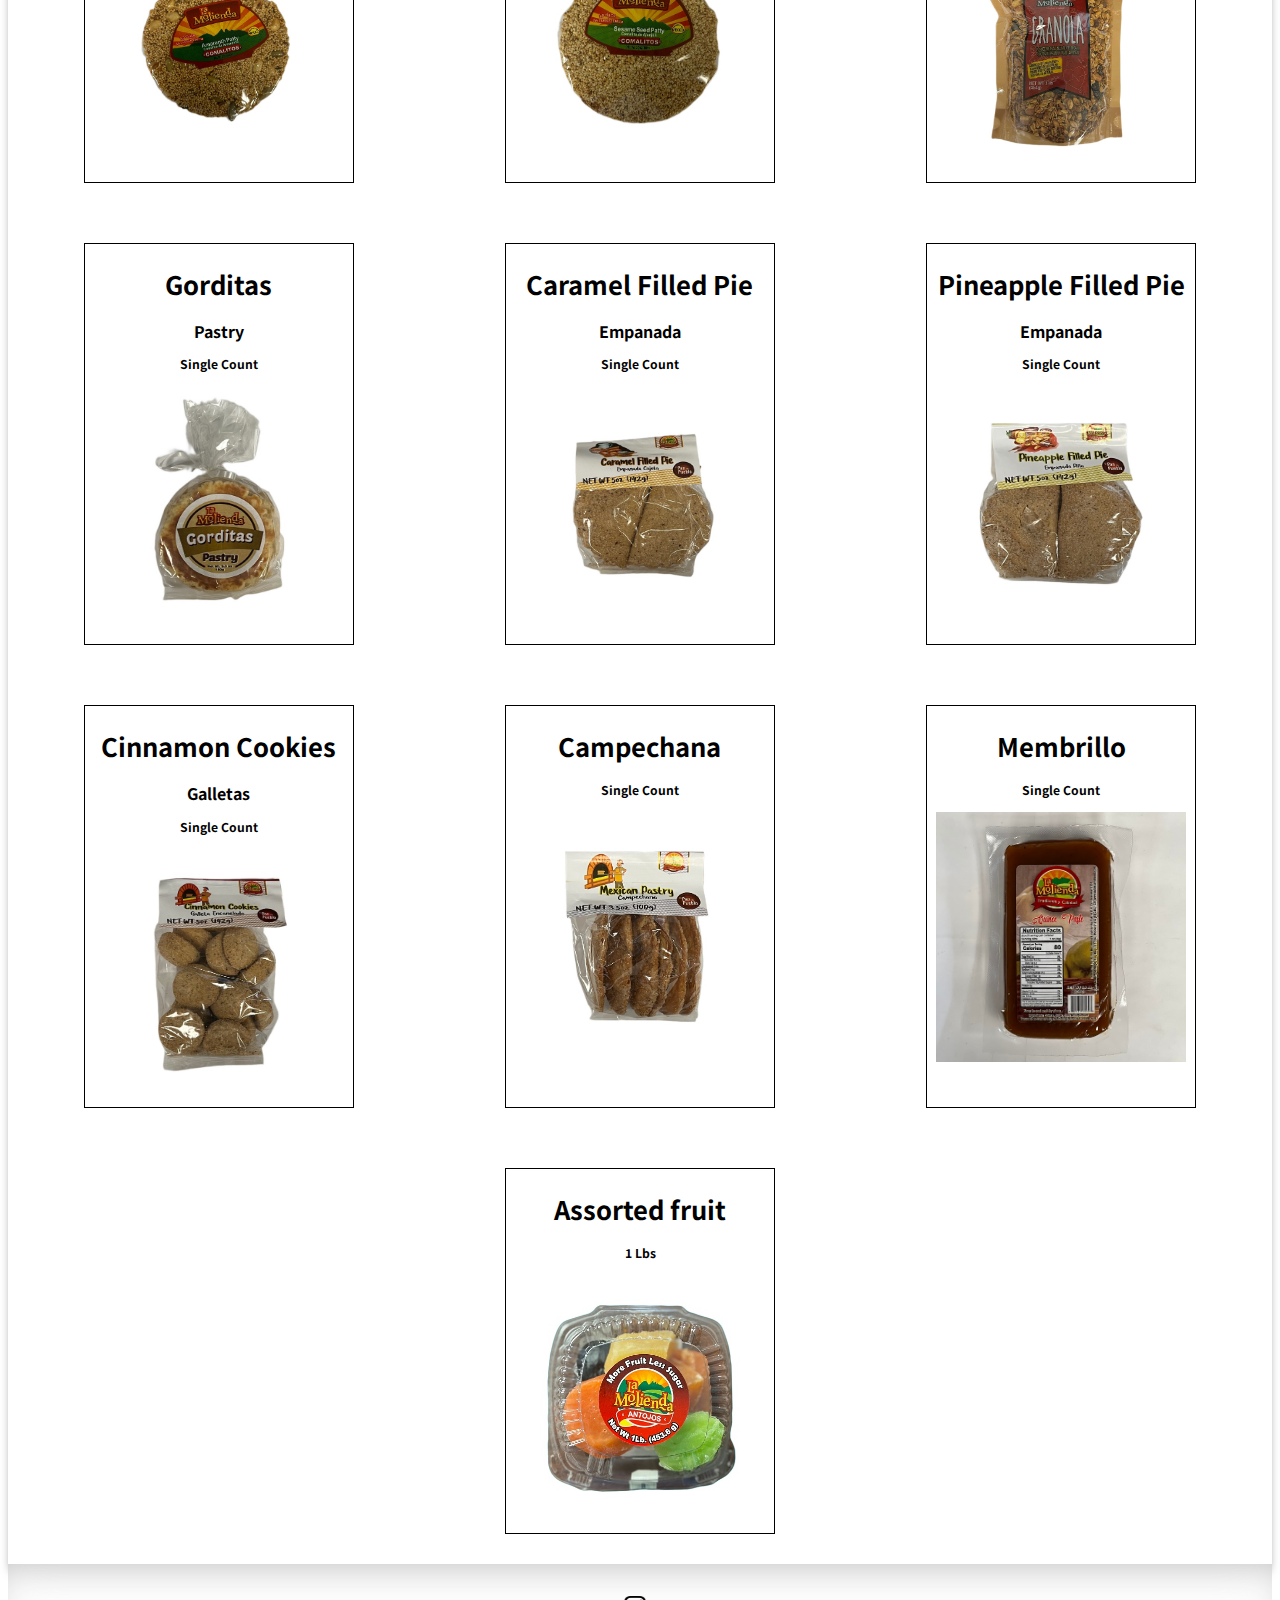
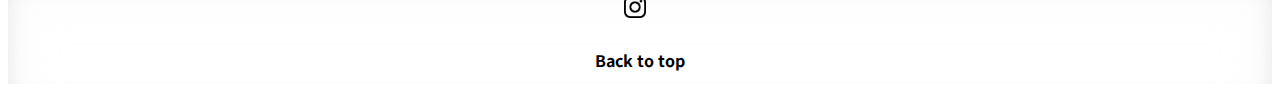
==== commit 6f7cd55b: "edited spanish and mobile for some stuff" ====
--- a/index.html
+++ b/index.html
@@ -52,7 +52,7 @@
     <div id="carouselExample" class="carousel carousel-dark slide" data-bs-ride="carousel">
       <div class="carousel-inner">
         <div class="carousel-item active" data-bs-interval="4500">
-          <img src="images/MoliendaBanner4.png" class="d-block w-100" alt="Molienda Promotional Image" />
+          <img src="images/MoliendaBanner.png" class="d-block w-100" alt="Molienda Promotional Image" />
         </div>
         <div class="carousel-item" data-bs-interval="4500">
           <img src="images/caballoNegro.png" class="d-block w-100" alt="Caballo Negro Promotional Image" />
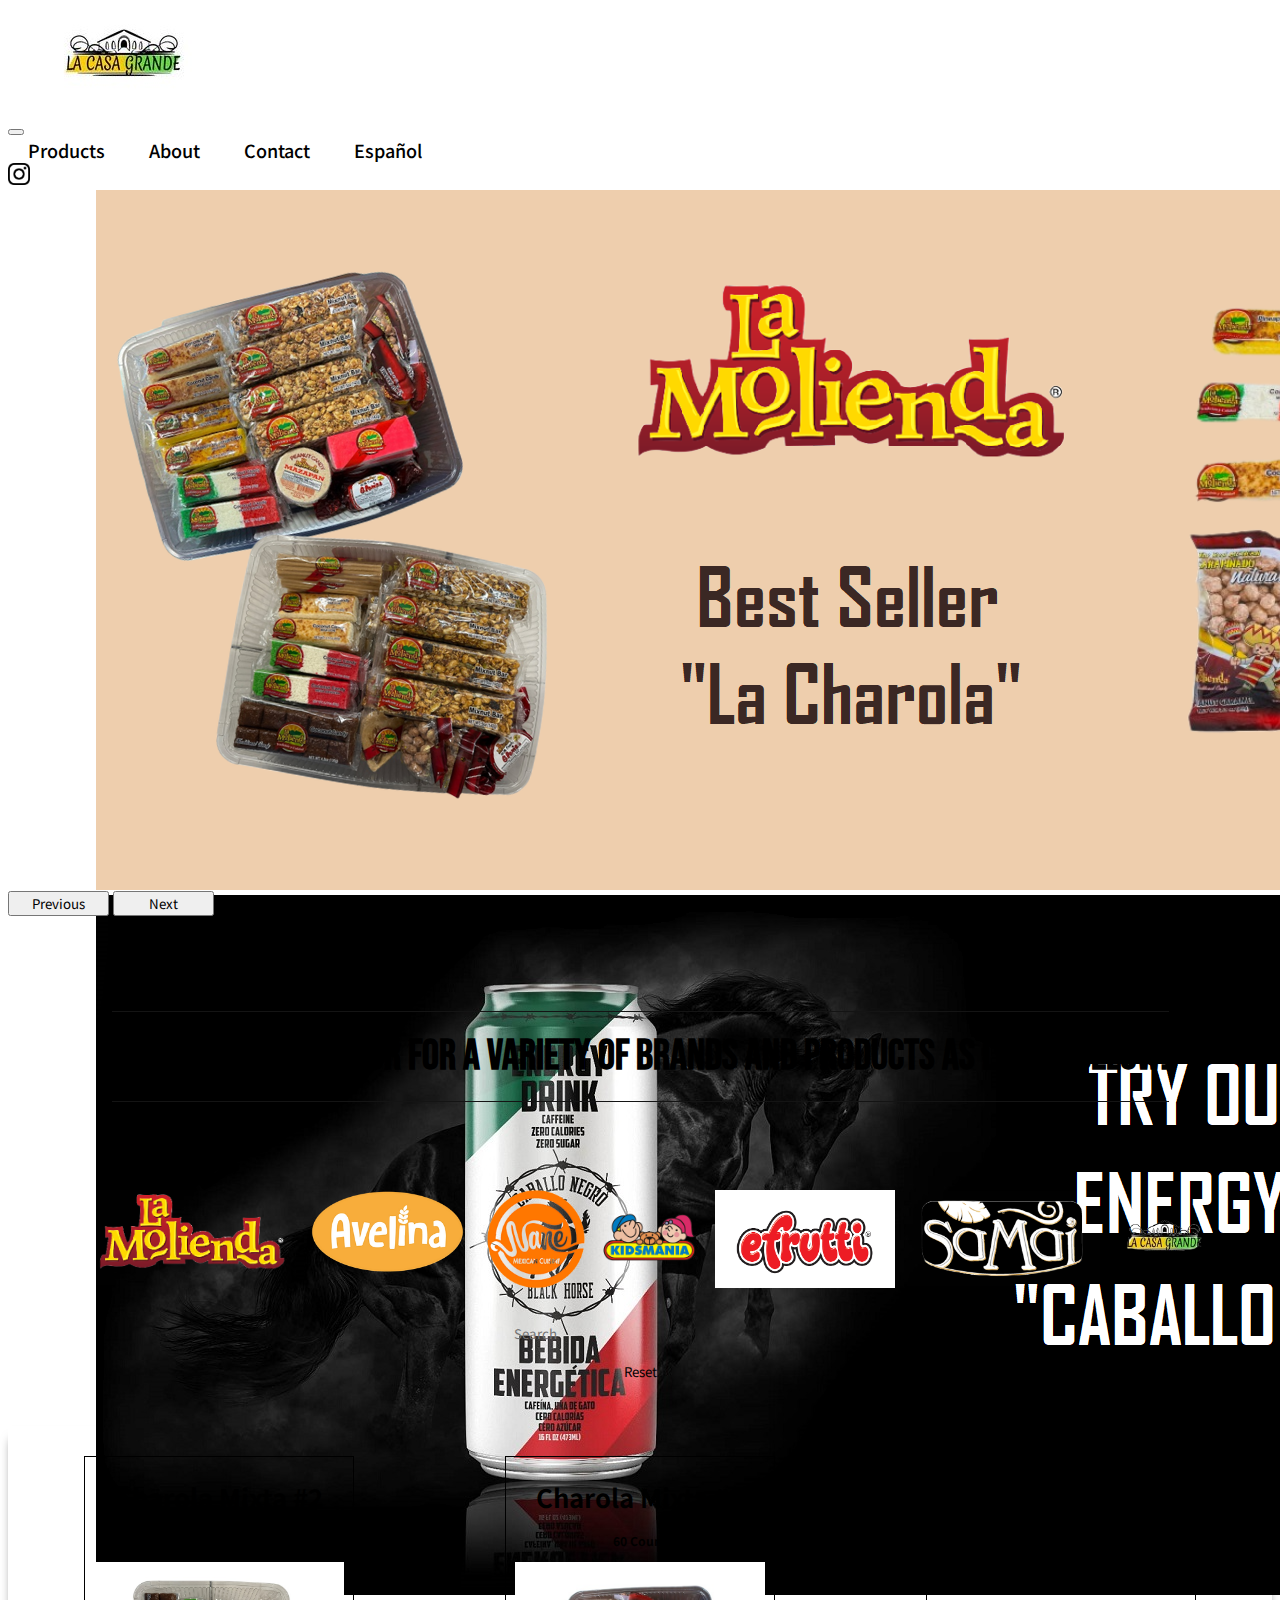
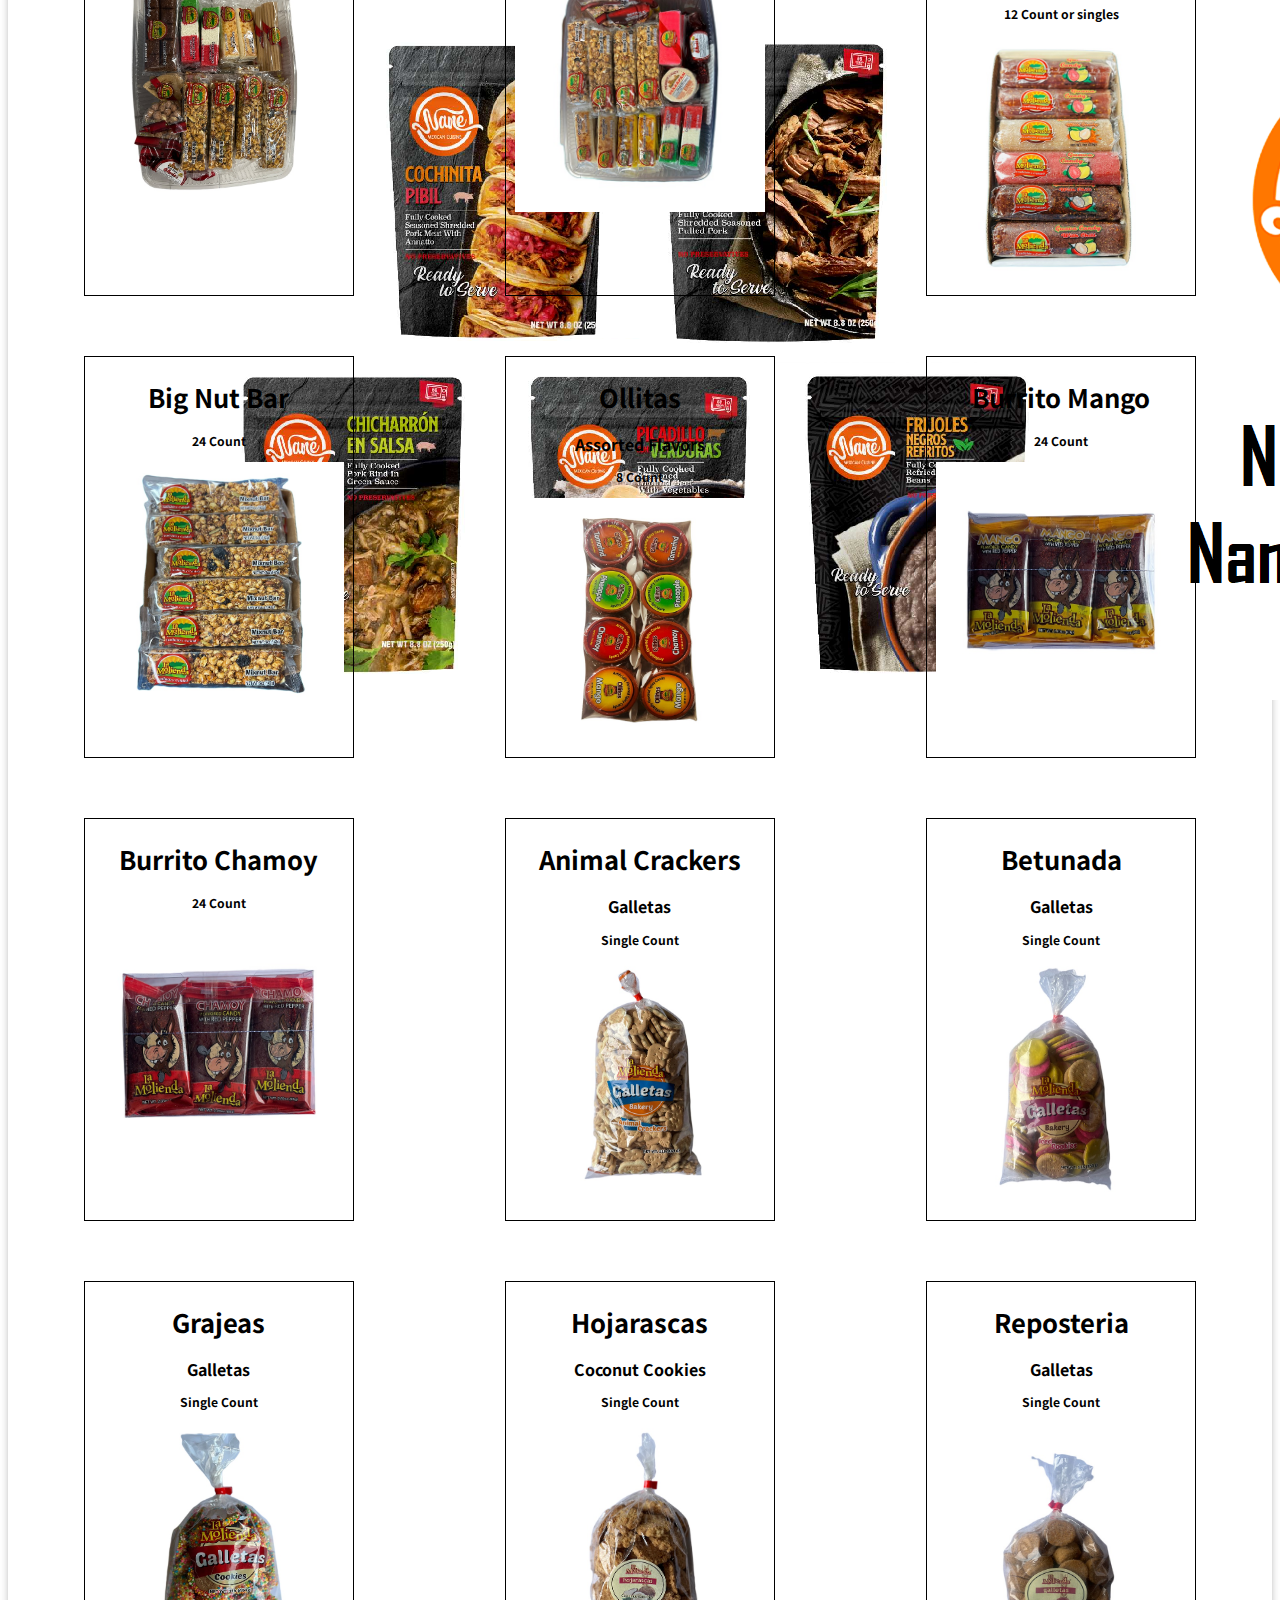
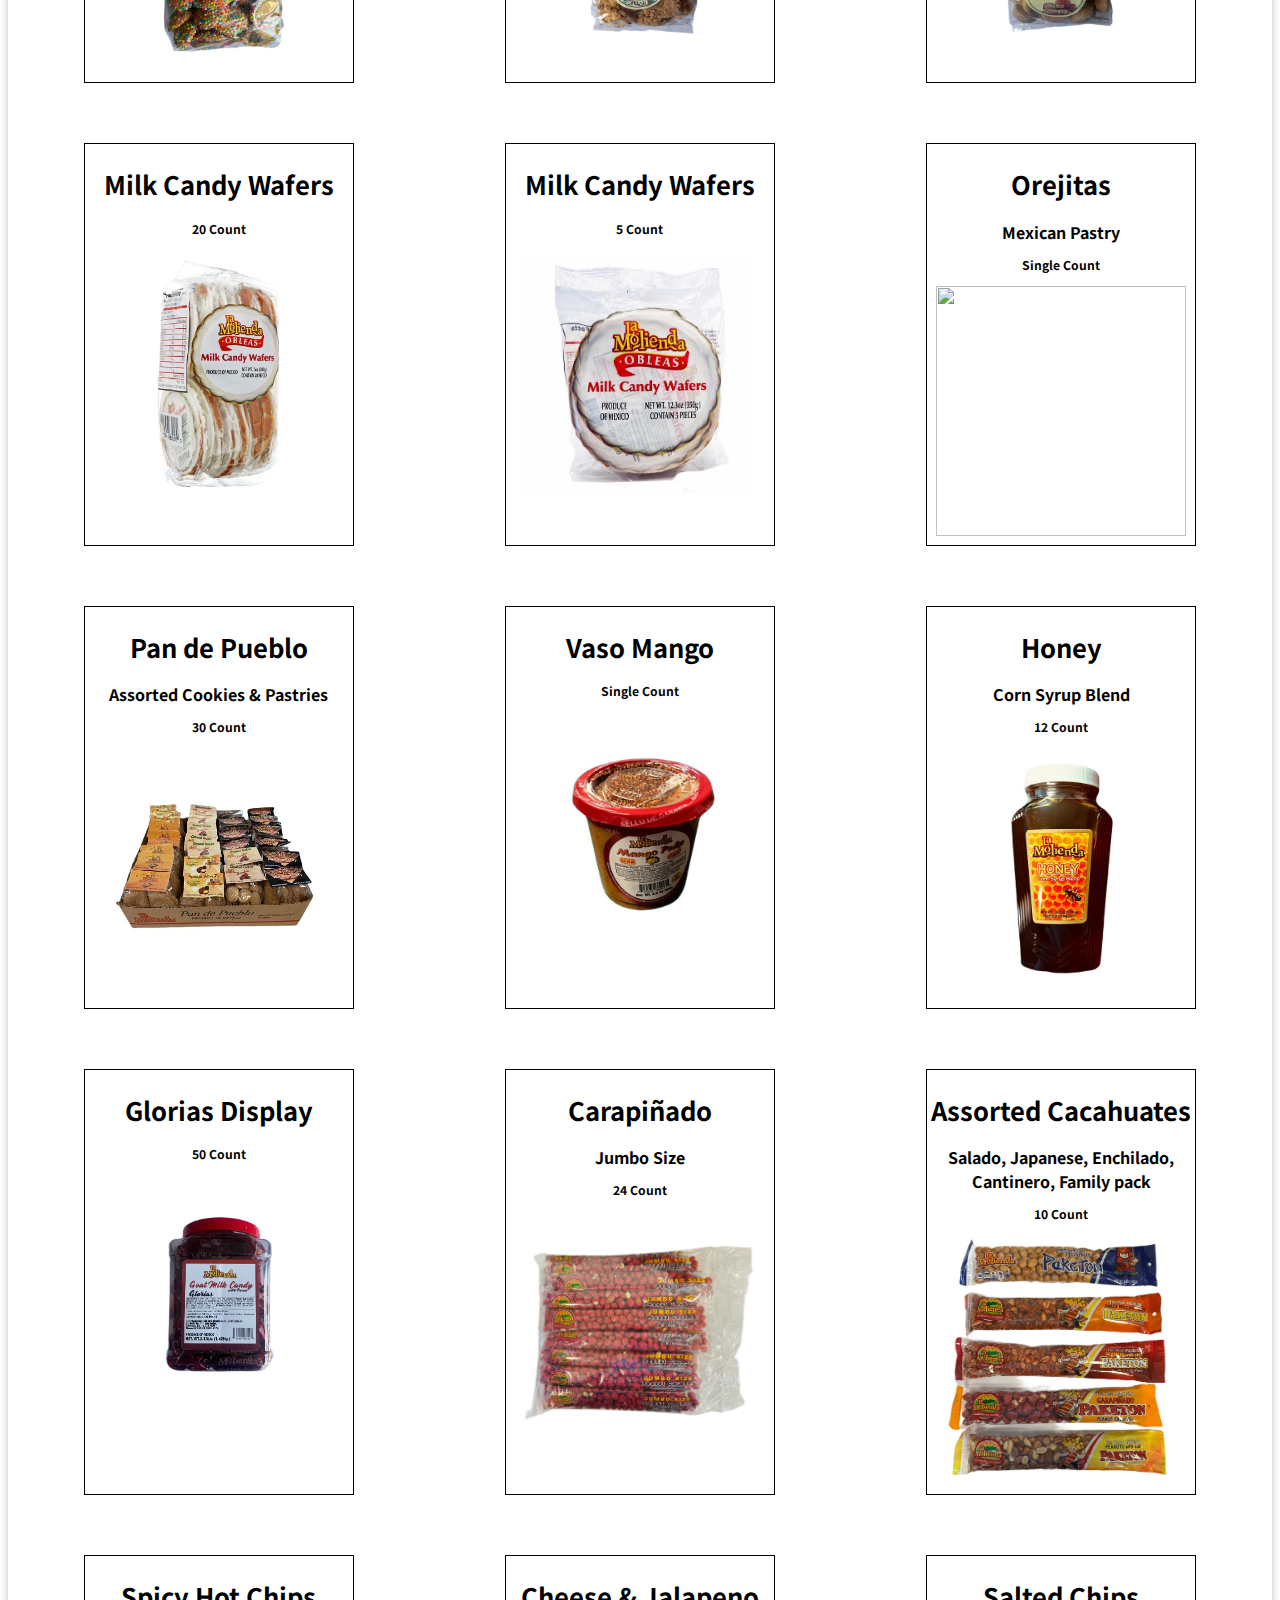
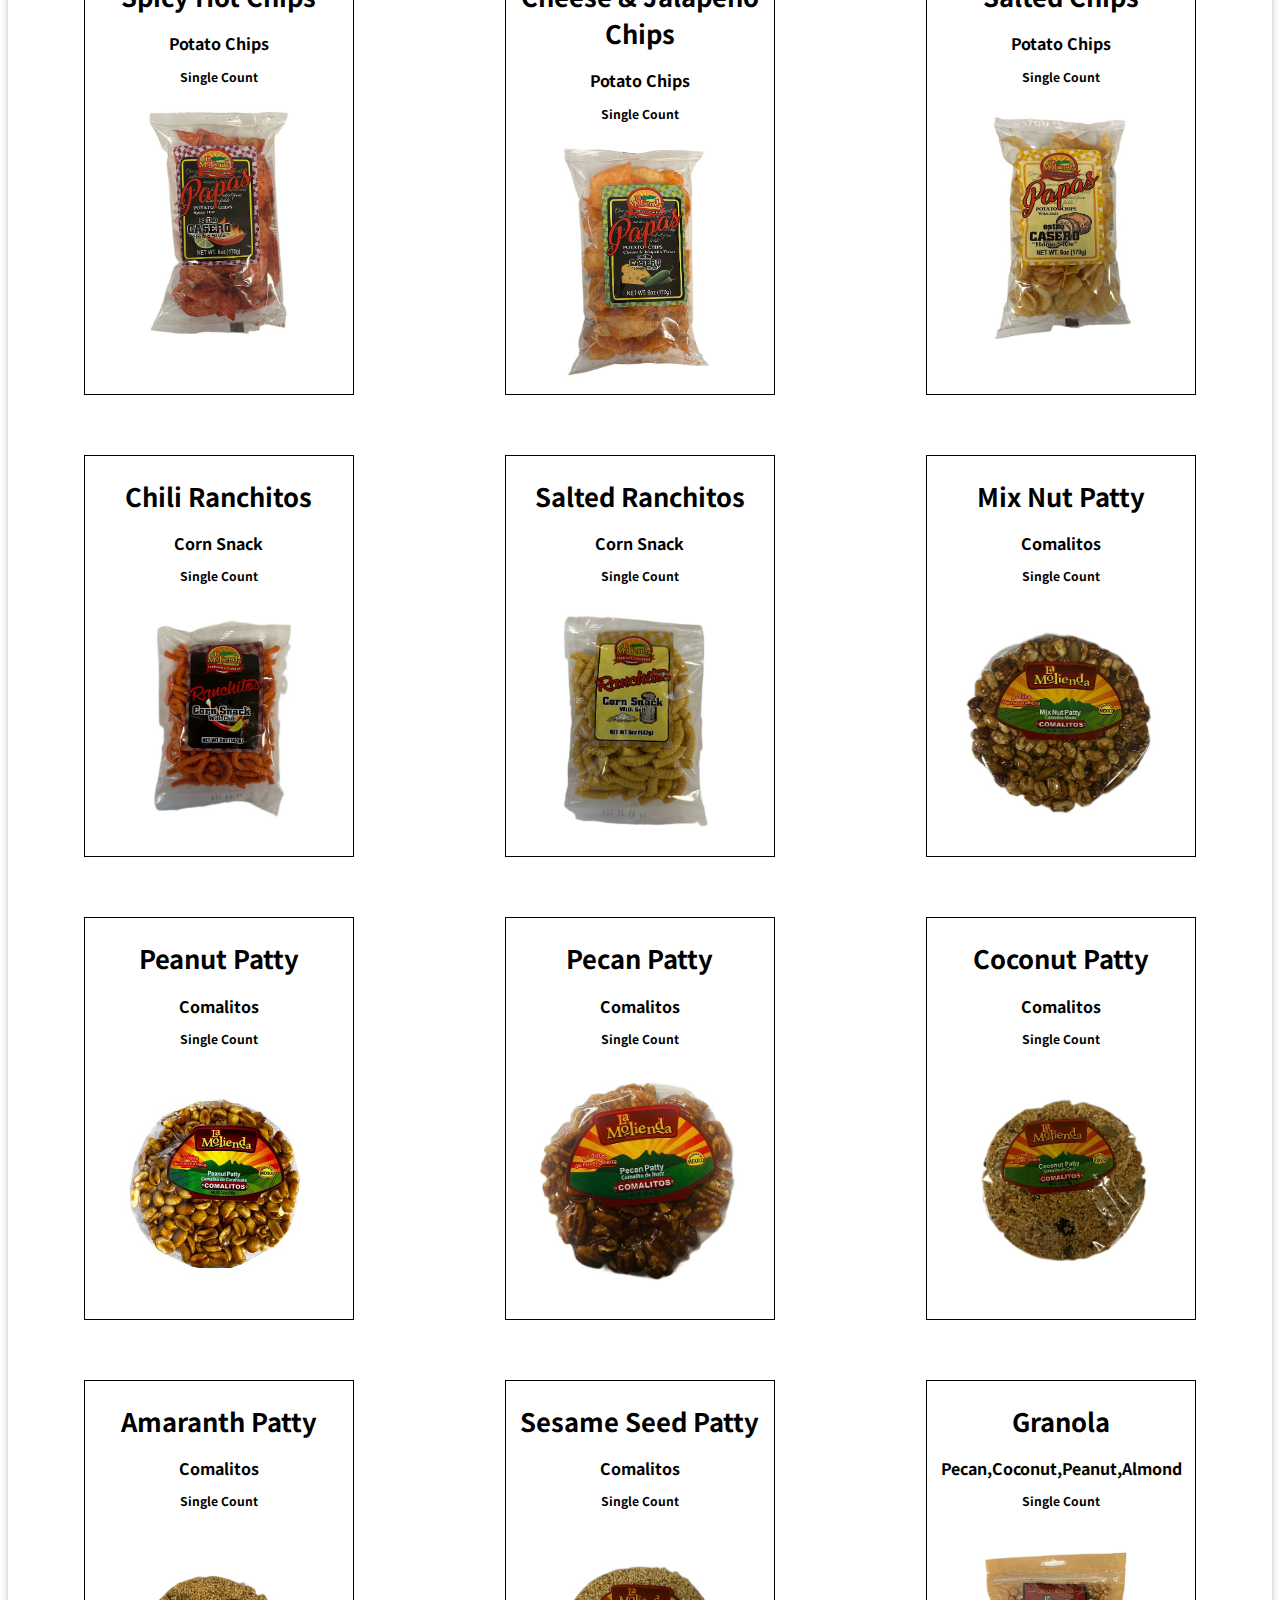
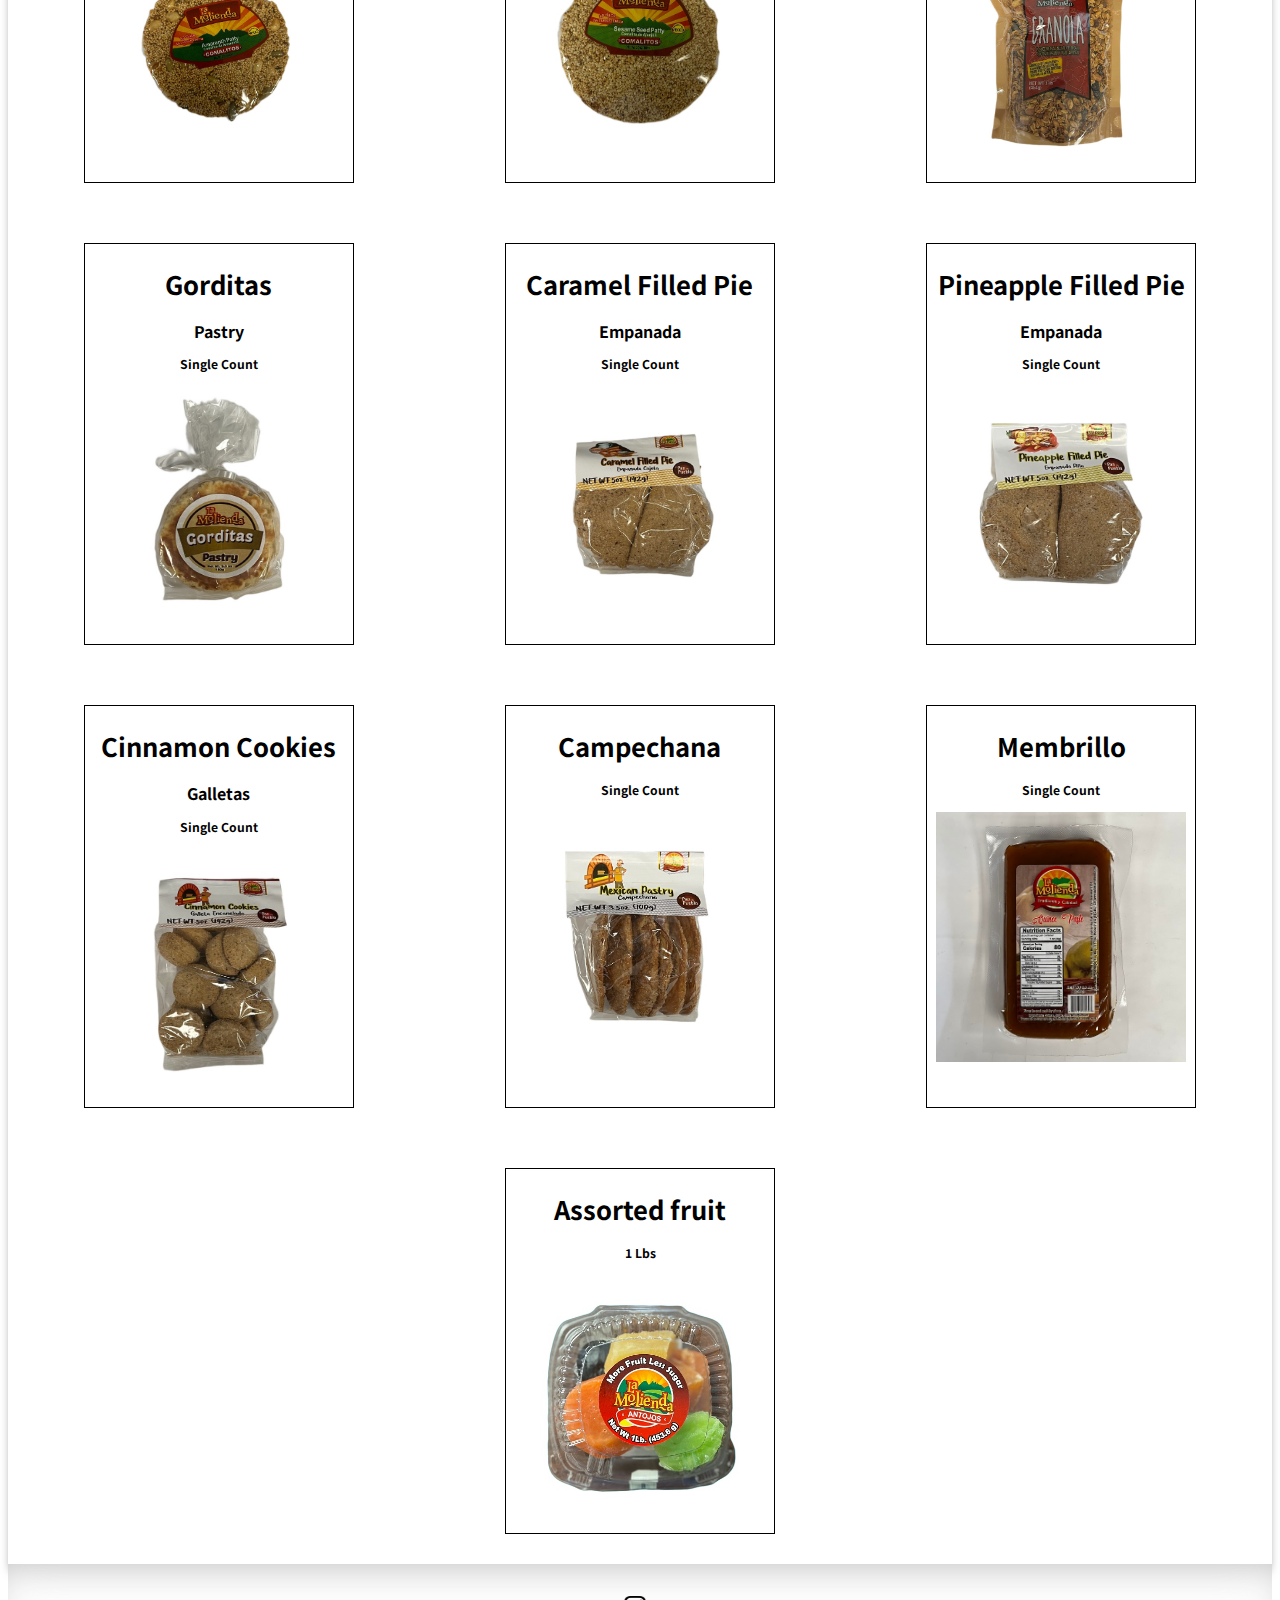
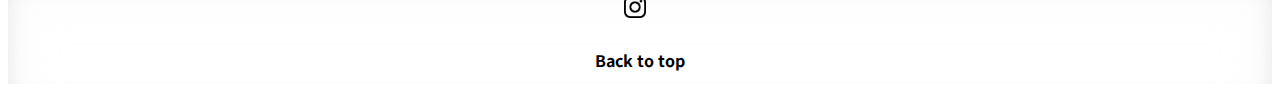
==== commit b1db2449: "more translations and mobile on about" ====
--- a/index.html
+++ b/index.html
@@ -145,14 +145,9 @@
       <img class="productIMG" src="images/Other/34F0EF75-16DA-49D2-8A63-7C5087CA9624.JPG" alt="" />
     </div>
     <div id="005" class="product">
-      <h1 class="productName">Sweet Potato</h1>
+      <h1 class="productName">Sweet Potato / Squash</h1>
       <h3 class="QTY">20 Sweet potato / 20 Squash</h3>
       <img class="productIMG" src="images/Other/2E724888-2960-4C7F-9FE6-C0B1CC9B4349.JPG" alt="" />
-    </div>
-    <div id="006" class="product">
-      <h1 class="productName">Assorted Fruits</h1>
-      <h3 class="QTY">10 Kgs</h3>
-      <img class="productIMG" src="images/Other/006.jpeg" alt="" />
     </div>
     <div id="008" class="product">
       <h1 class="productName">Pecan Dulce</h1>
@@ -286,7 +281,7 @@
       <img class="productIMG" src="images/Molienda/MO017.JPG" alt="" />
     </div>
     <div id="MO019" class="product MO">
-      <h1 class="productName">Carapinado</h1>
+      <h1 class="productName">Carapiñado</h1>
       <h1 class="productSub">Jumbo Size</h1>
       <h3 class="QTY">24 Count</h3>
       <img class="productIMG" src="images/Molienda/MO019.jpeg" alt="" />
@@ -407,6 +402,11 @@
       <h1 class="productName">Assorted fruit</h1>
       <h3 class="QTY">1 Lbs</h3>
       <img class="productIMG" src="images/Molienda/MO039.jpeg" alt="" />
+    </div>
+    <div id="006" class="product">
+      <h1 class="productName">Assorted Fruits</h1>
+      <h3 class="QTY">10 Kgs</h3>
+      <img class="productIMG" src="images/Other/006.jpeg" alt="" />
     </div>
     <!-- AV -->
     <div id="4706" class="product AV">
--- a/css/style.css
+++ b/css/style.css
@@ -243,6 +243,8 @@
 }
 .banner h1 {
   text-decoration: underline;
+  font-weight: bold;
+  color: rgb(0, 0, 0);
 }
 .bannerText {
   margin: auto 200px;
@@ -261,6 +263,18 @@
   margin: 0 20px;
   display: flex;
   flex-direction: column;
+}
+.rows h2 {
+  text-decoration: underline;
+  margin-bottom: 10px;
+}
+.aboutbannerdiv {
+  display: flex;
+  margin-top: 60px;
+}
+.aboutbanner {
+  width: 86%;
+  margin: auto;
 }
 /* Contact.html Styles */
 .contactBody {
@@ -337,6 +351,7 @@
 .contactDetails h2 {
   font-size: 1.2rem;
   margin: 16px auto;
+  text-align: center;
 }
 /* MEDIA QUERIES */
 @media only screen and (max-width: 1800px) {
@@ -361,6 +376,13 @@
   .introHeading {
     font-size: 2.4rem;
   }
+  .banner h1 {
+    margin: 0 auto;
+  }
+  .bannerText {
+    margin: auto;
+    padding-left: 60px;
+  }
 }
 @media only screen and (max-width: 992px) {
   .introHeading {
@@ -397,6 +419,25 @@
     width: 100%;
     height: auto;
   }
+  .banner {
+    flex-direction: column;
+    text-align: center;
+  }
+  .banner h1 {
+    margin-bottom: 20px;
+  }
+  .bannerText {
+    padding-left: 0;
+  }
+  .rows {
+    flex-direction: column;
+  }
+  .rows div {
+    text-align: center;
+    width: 100%;
+    margin: 0;
+    margin-bottom: 60px;
+  }
 }
 @media only screen and (max-width: 600px) {
   #searchInput {
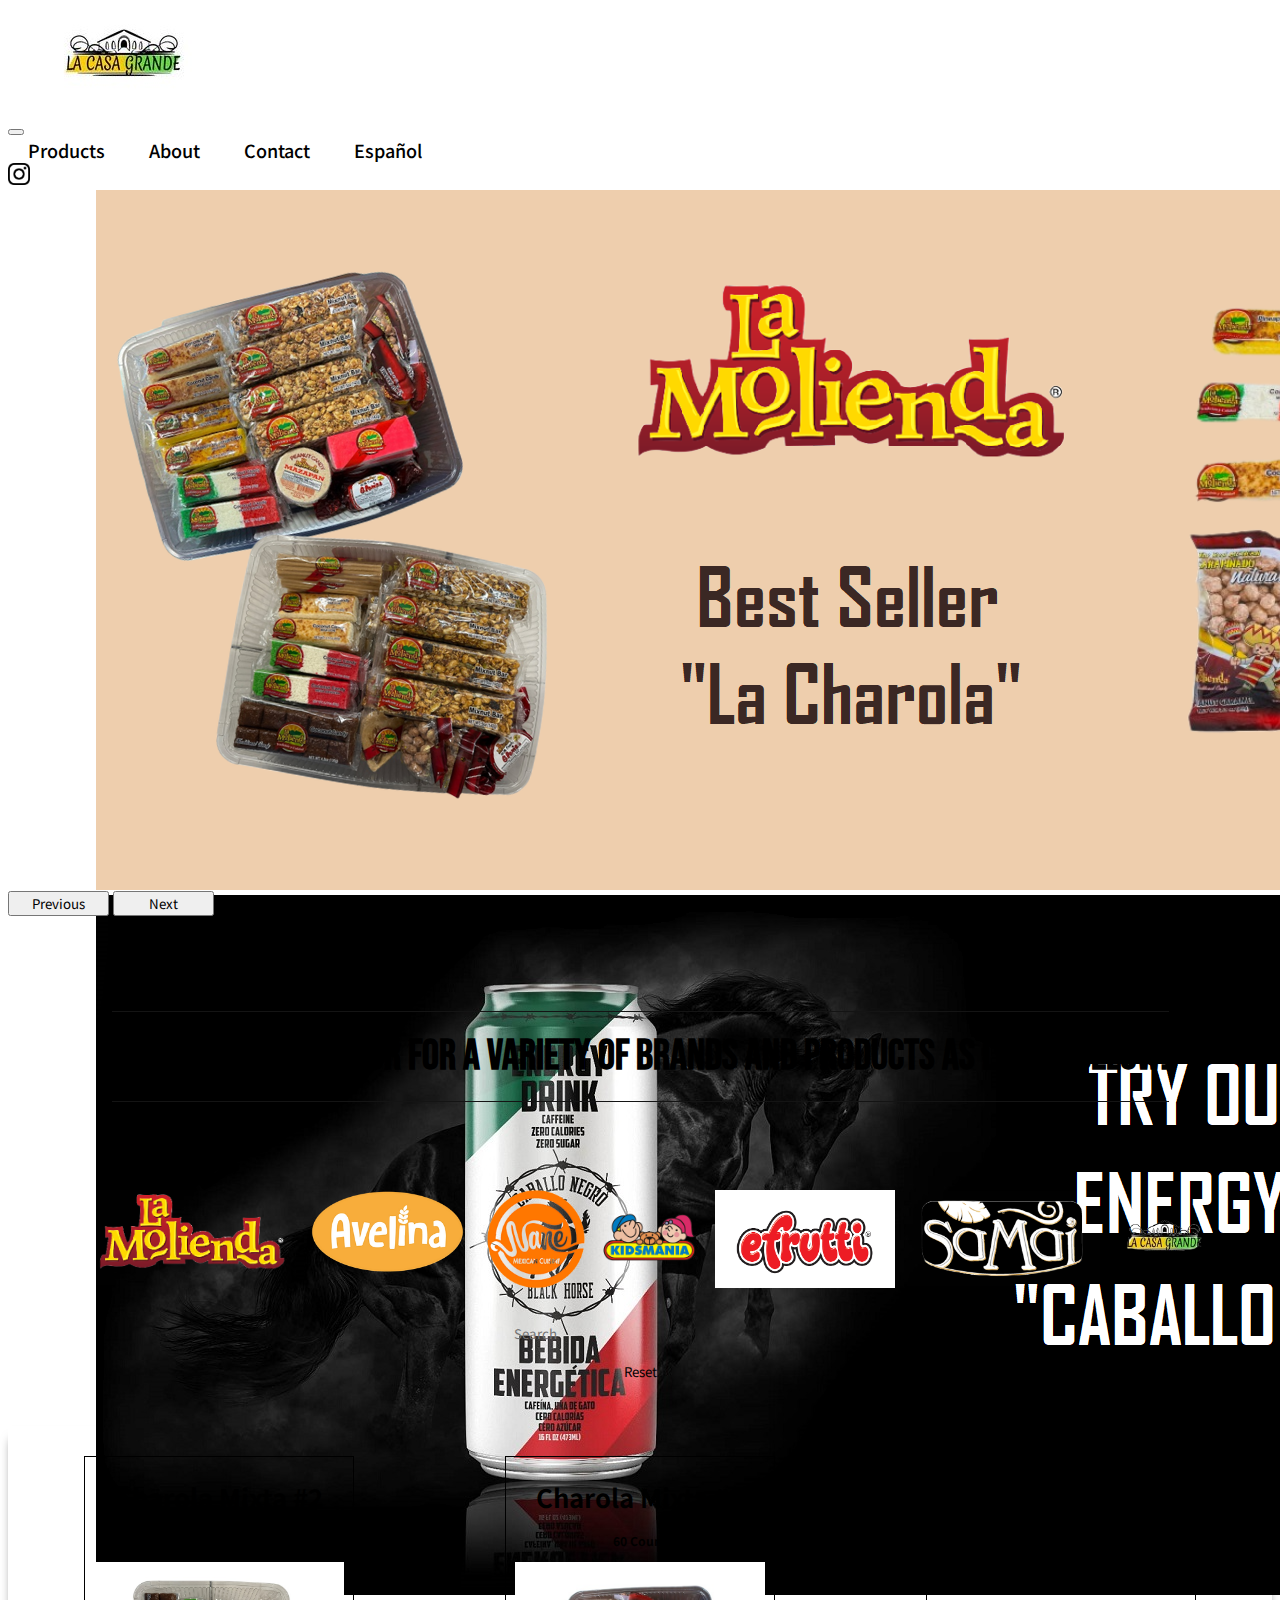
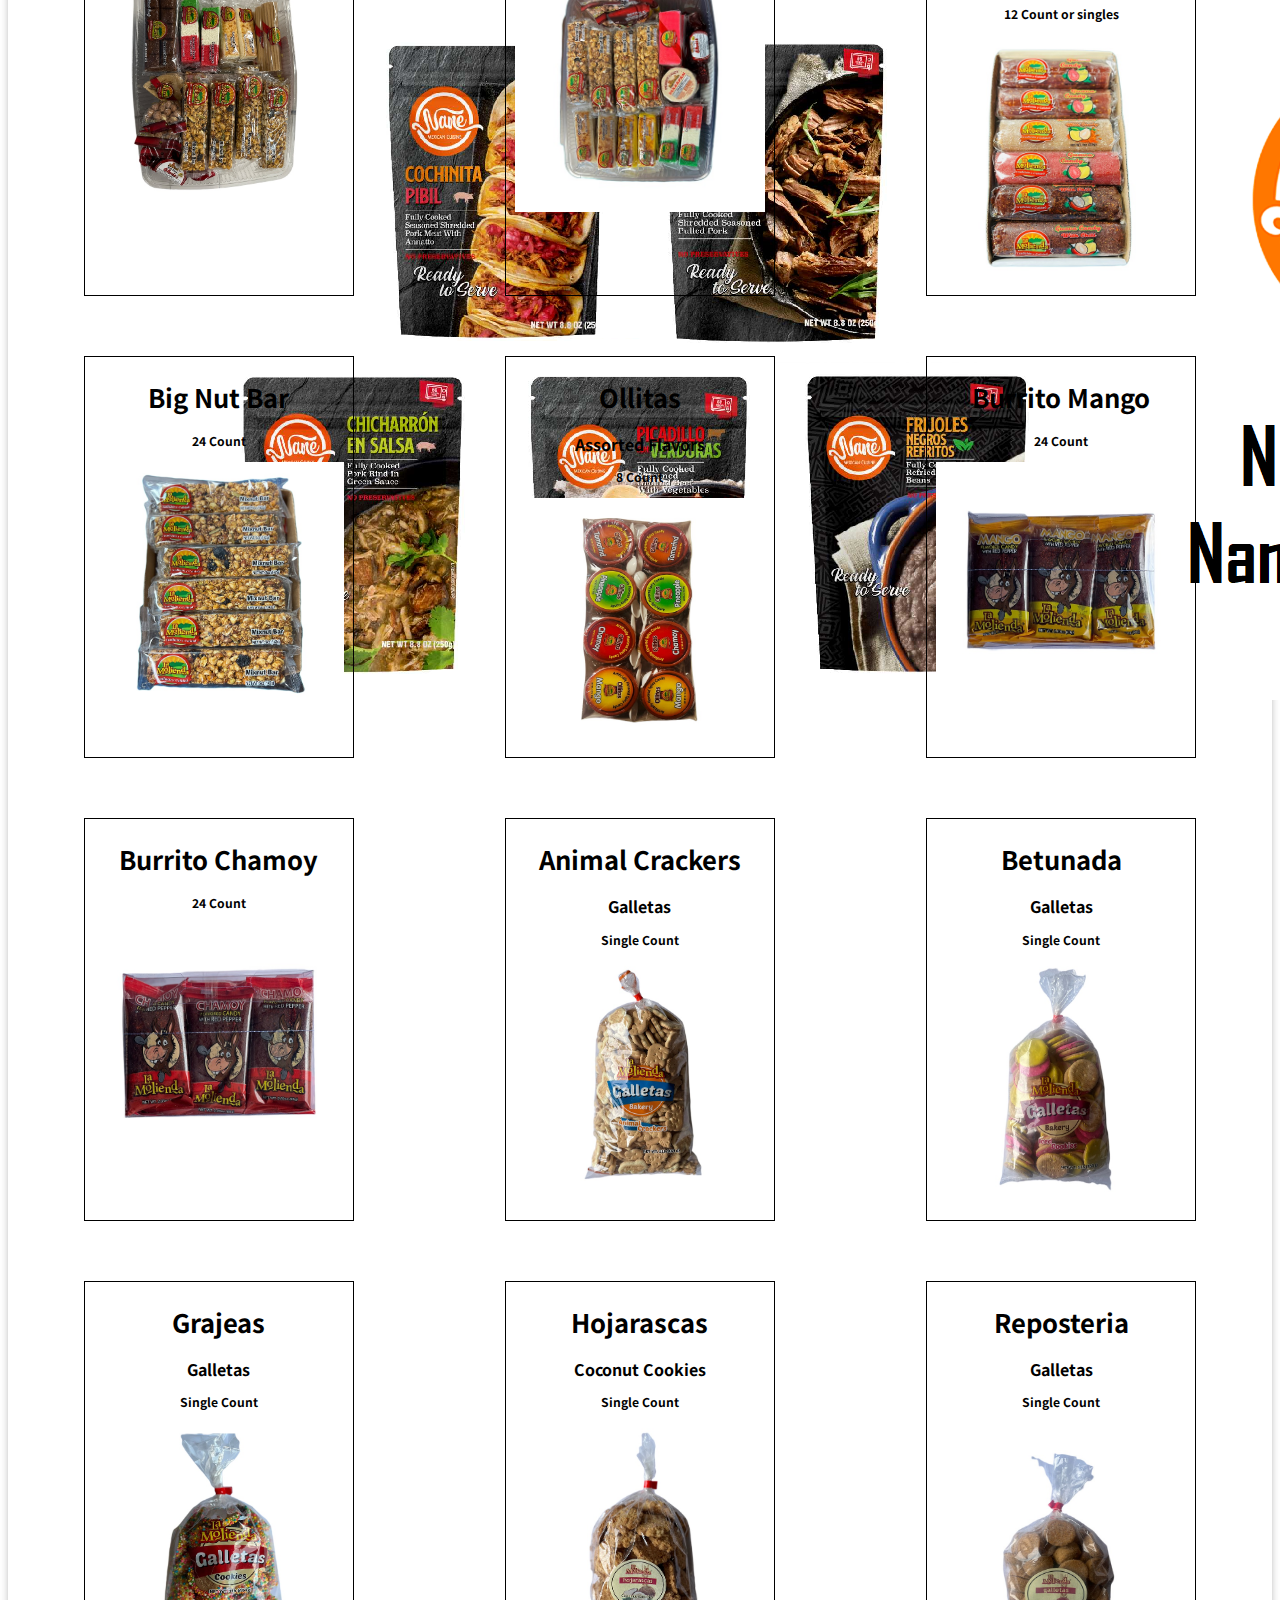
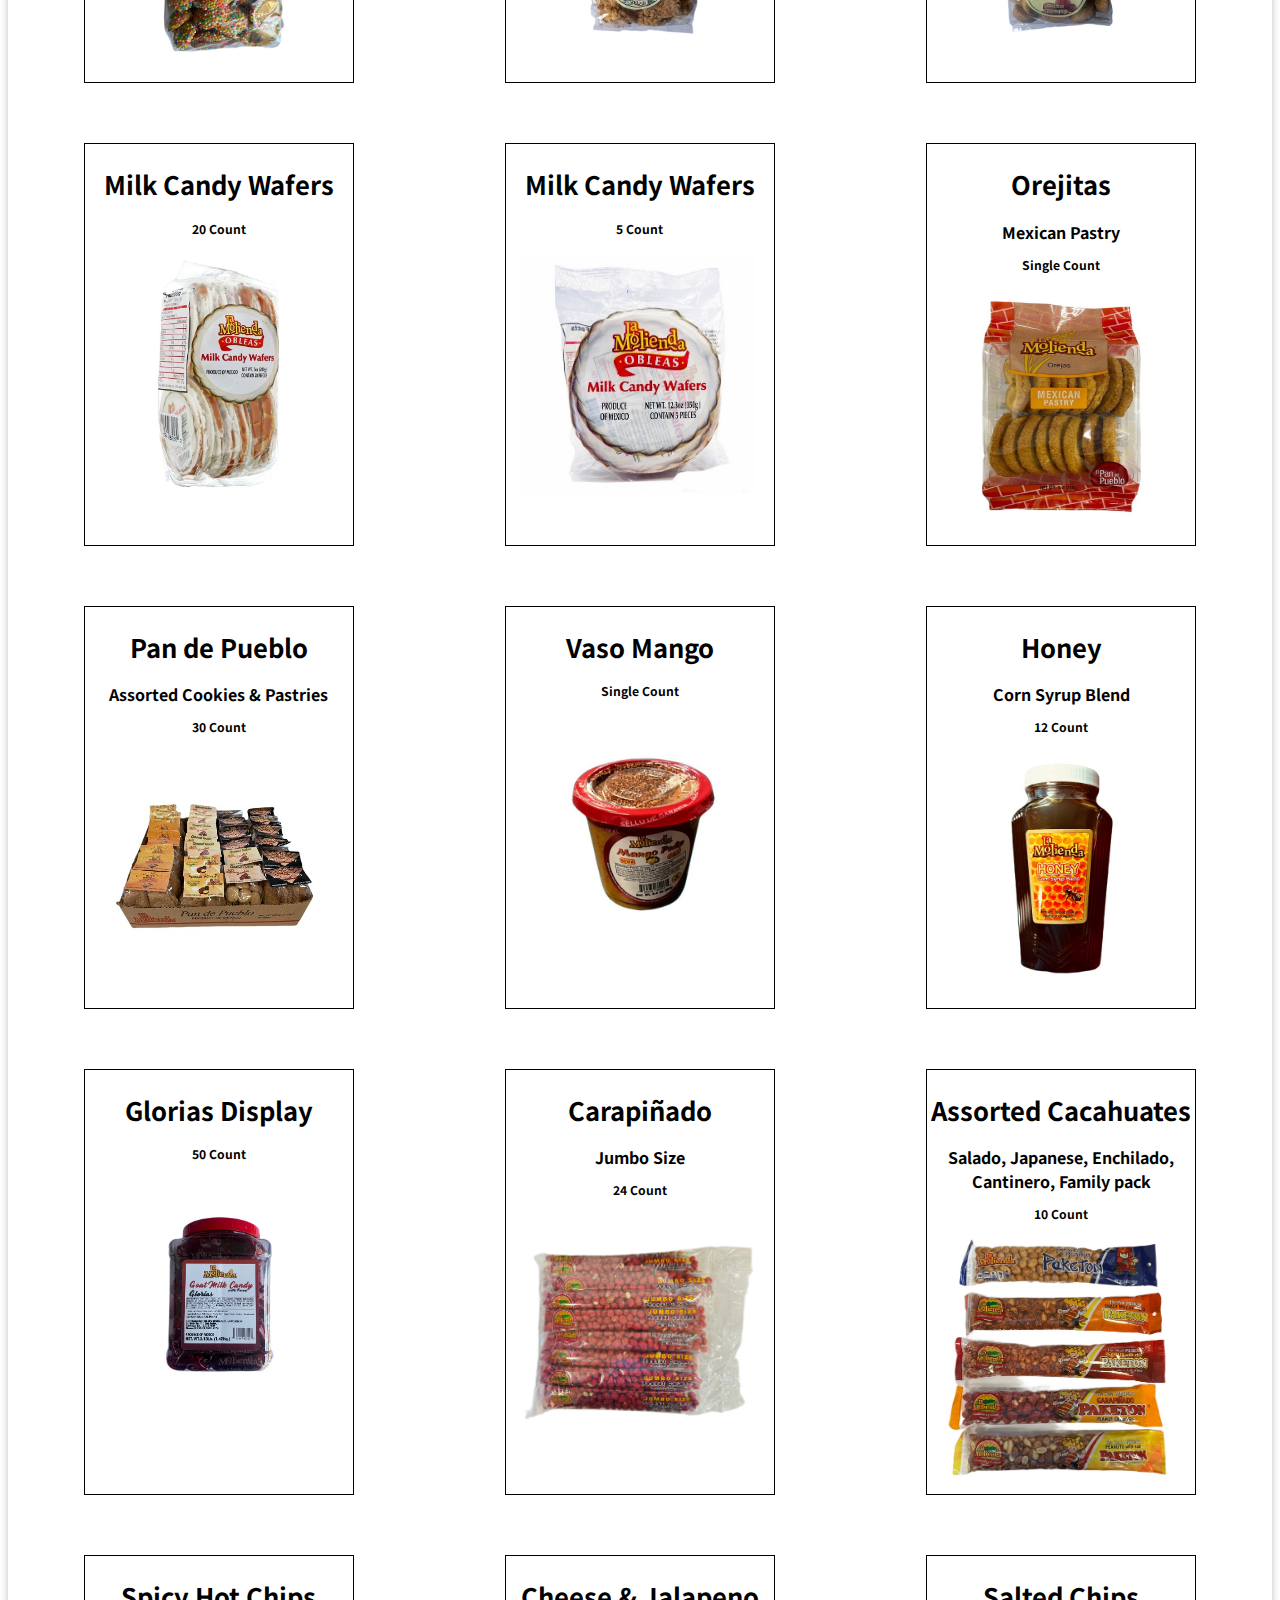
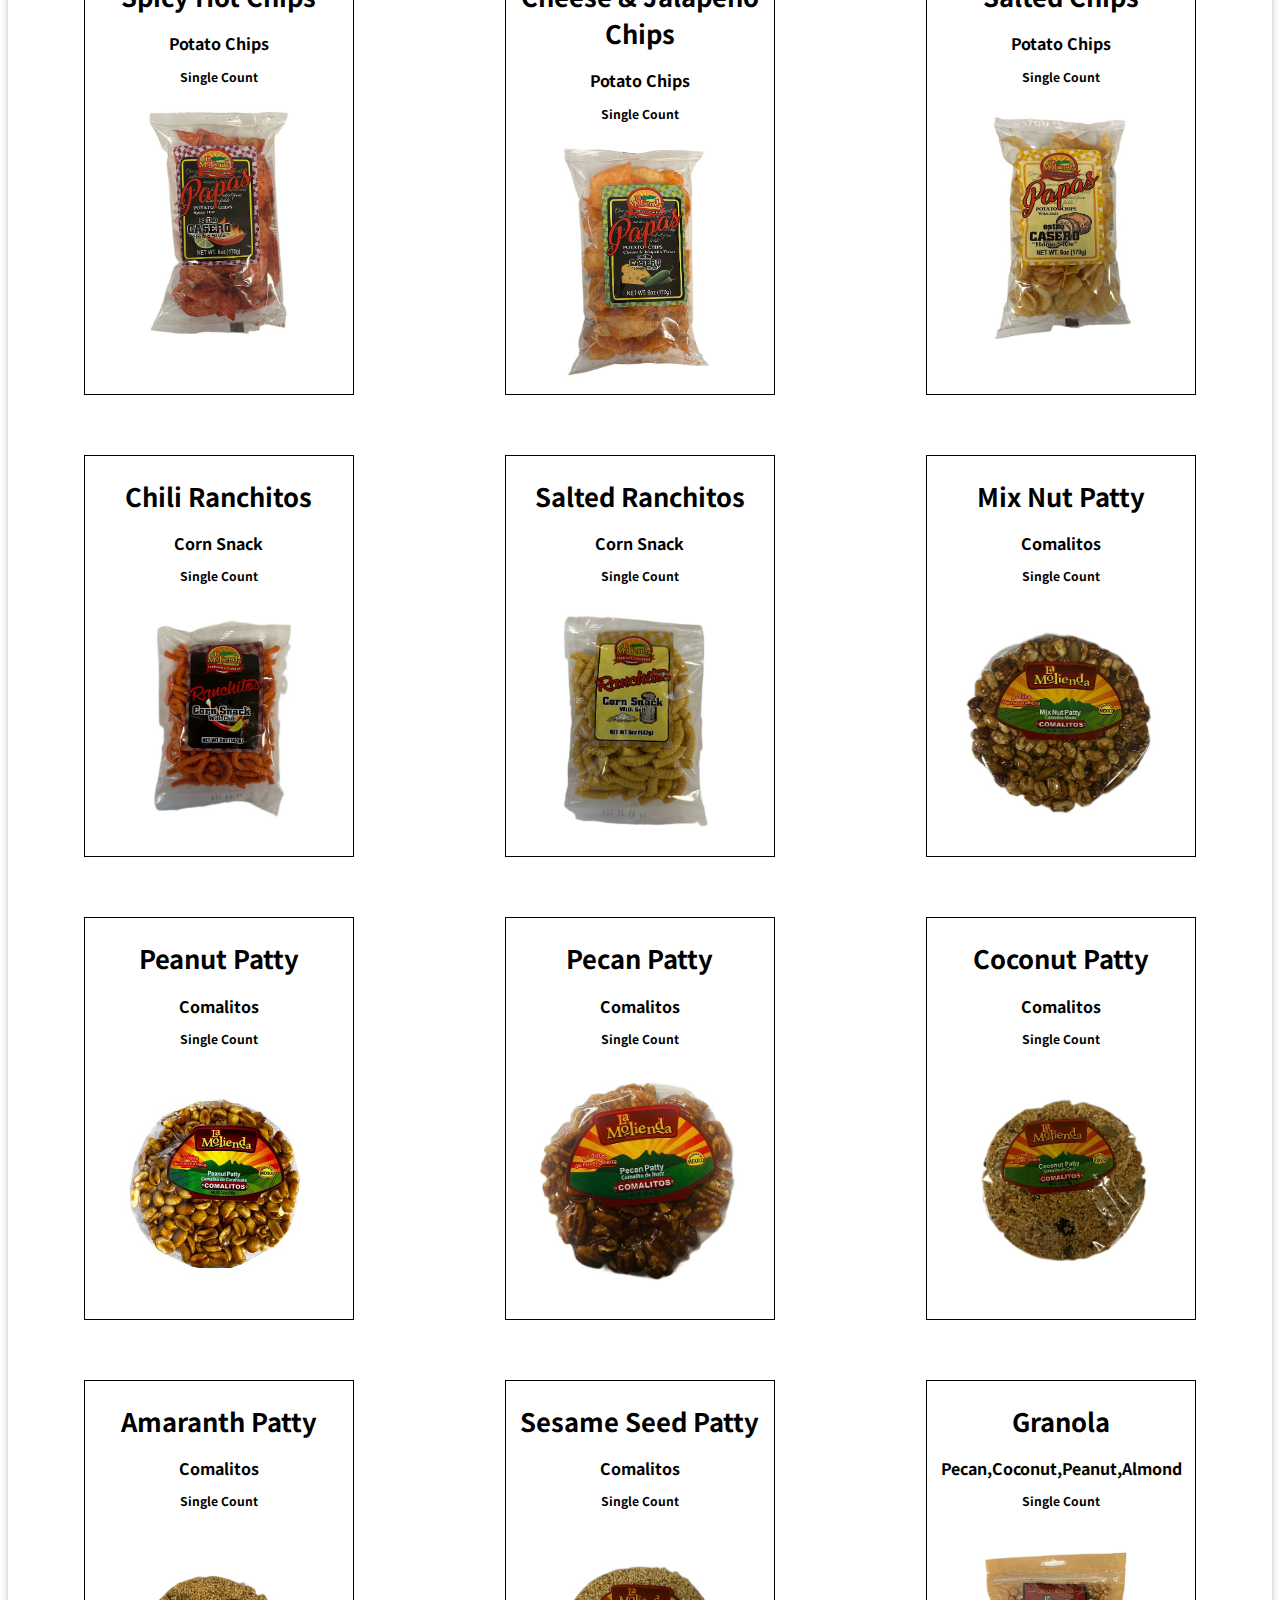
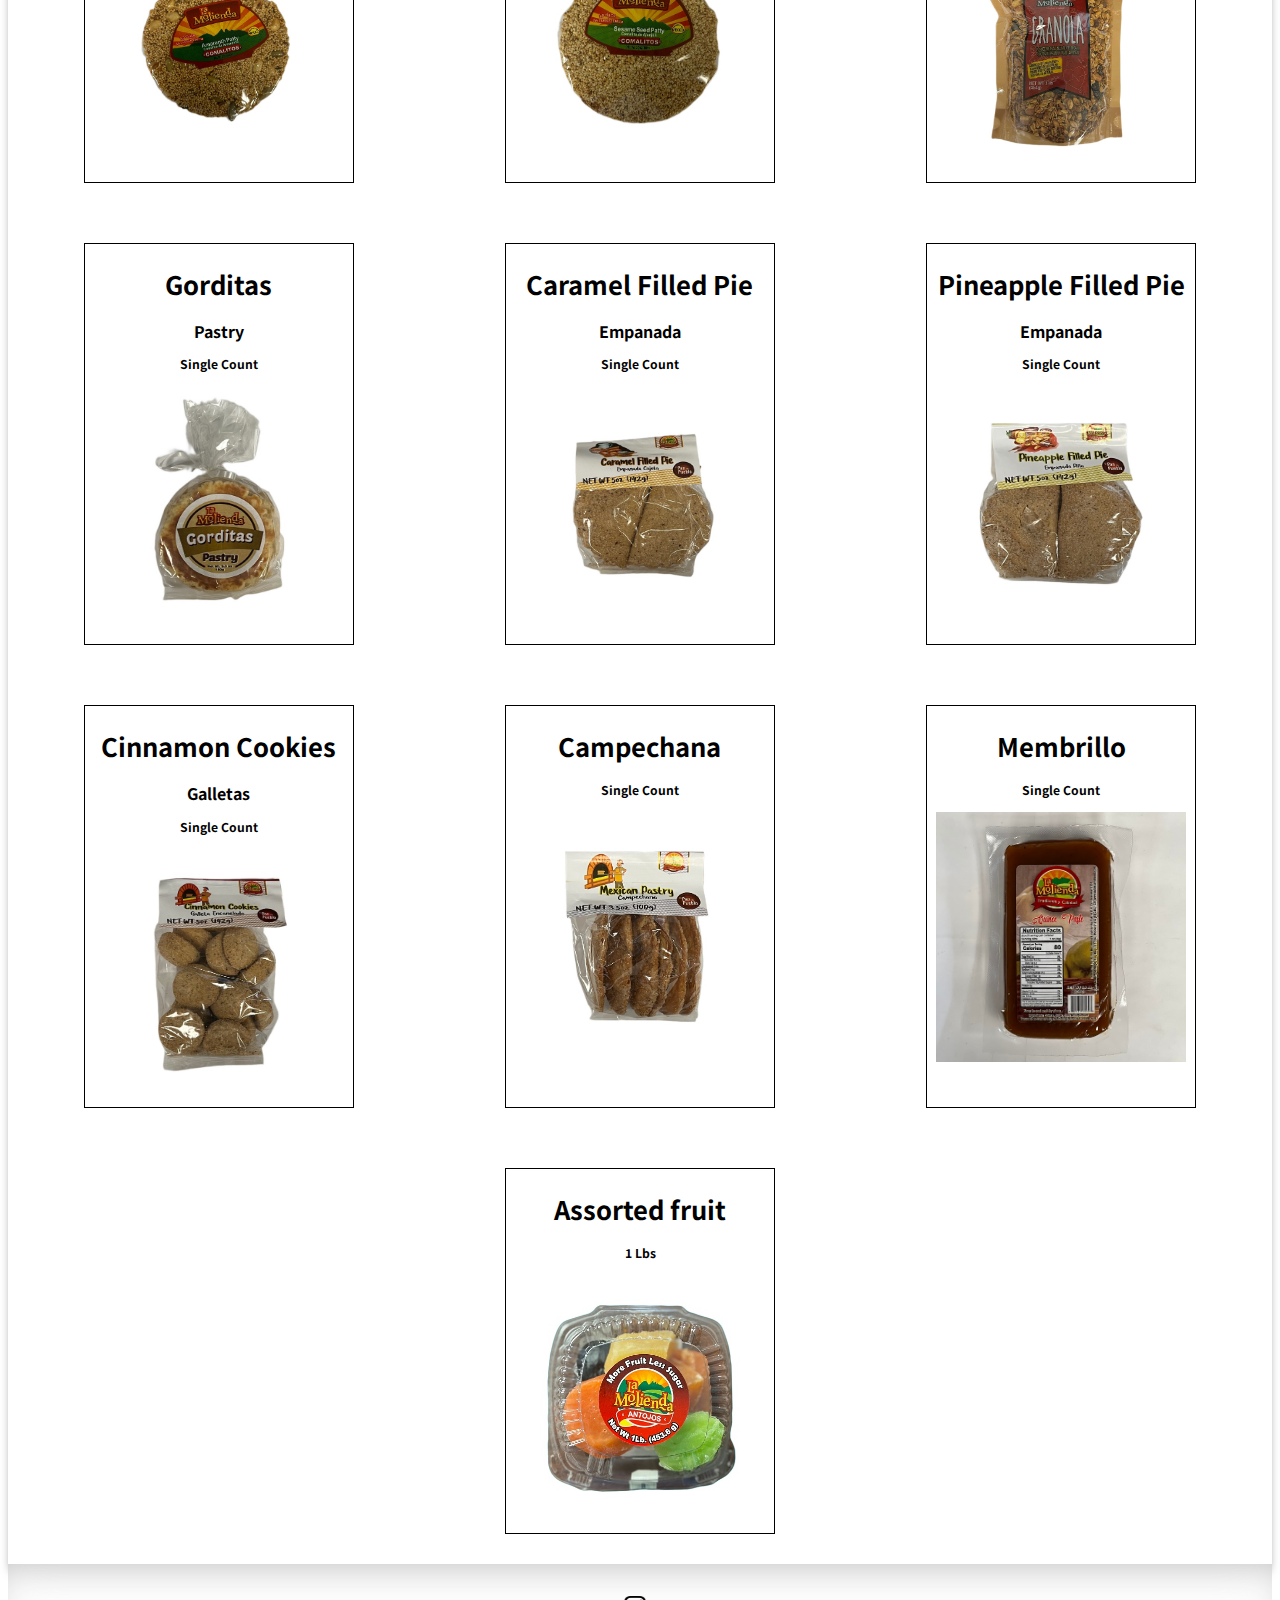
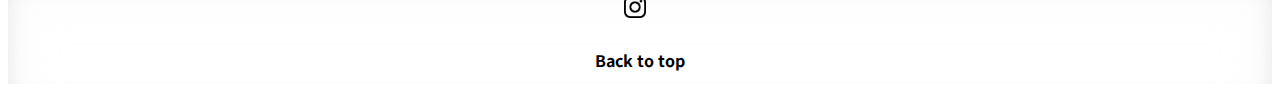
==== commit ba988d10: "Update index.html" ====
--- a/index.html
+++ b/index.html
@@ -256,7 +256,7 @@
       <h1 class="productName">Orejitas</h1>
       <h1 class="productSub">Mexican Pastry</h1>
       <h3 class="QTY">Single Count</h3>
-      <img class="productIMG" src="images/Molienda/MO013.JPG" alt="" />
+      <img class="productIMG" src="images/Molienda/MO013.jpg" alt="" />
     </div>
     <div id="MO014" class="product MO">
       <h1 class="productName">Pan de Pueblo</h1>
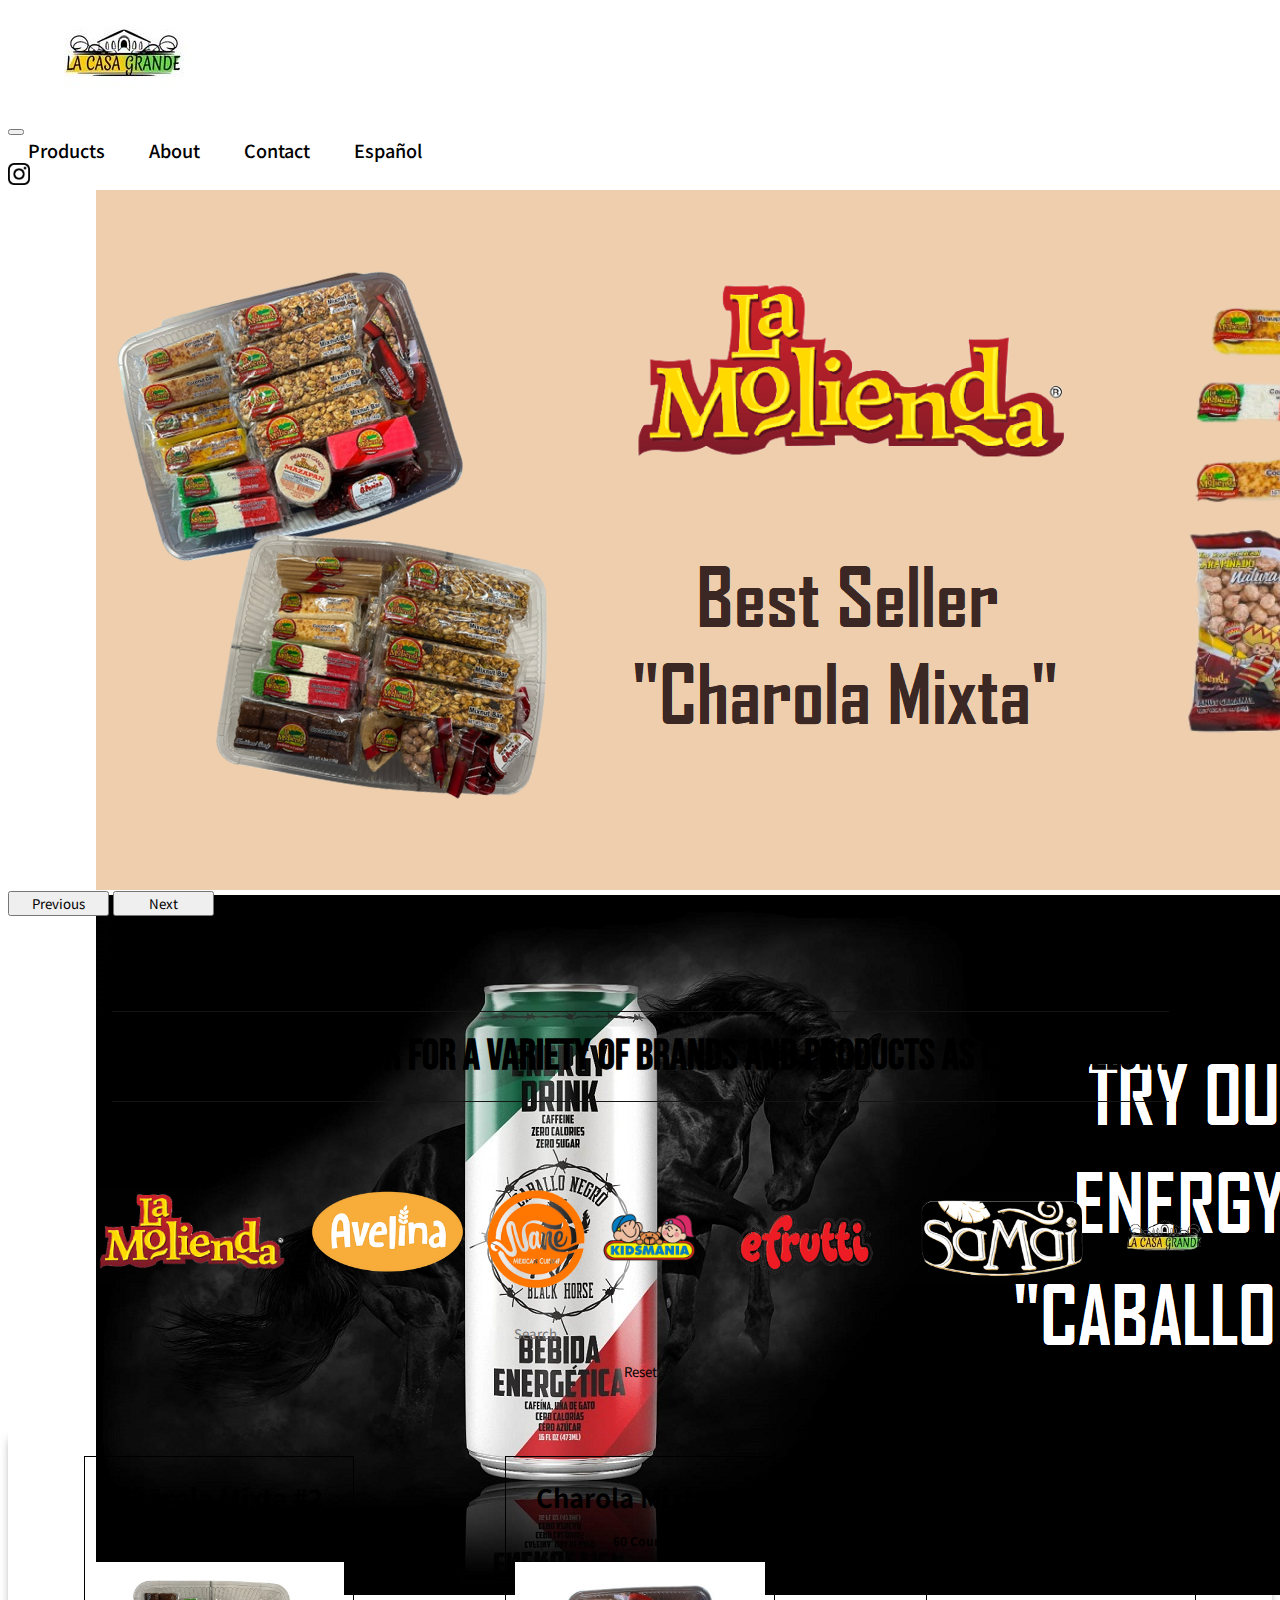
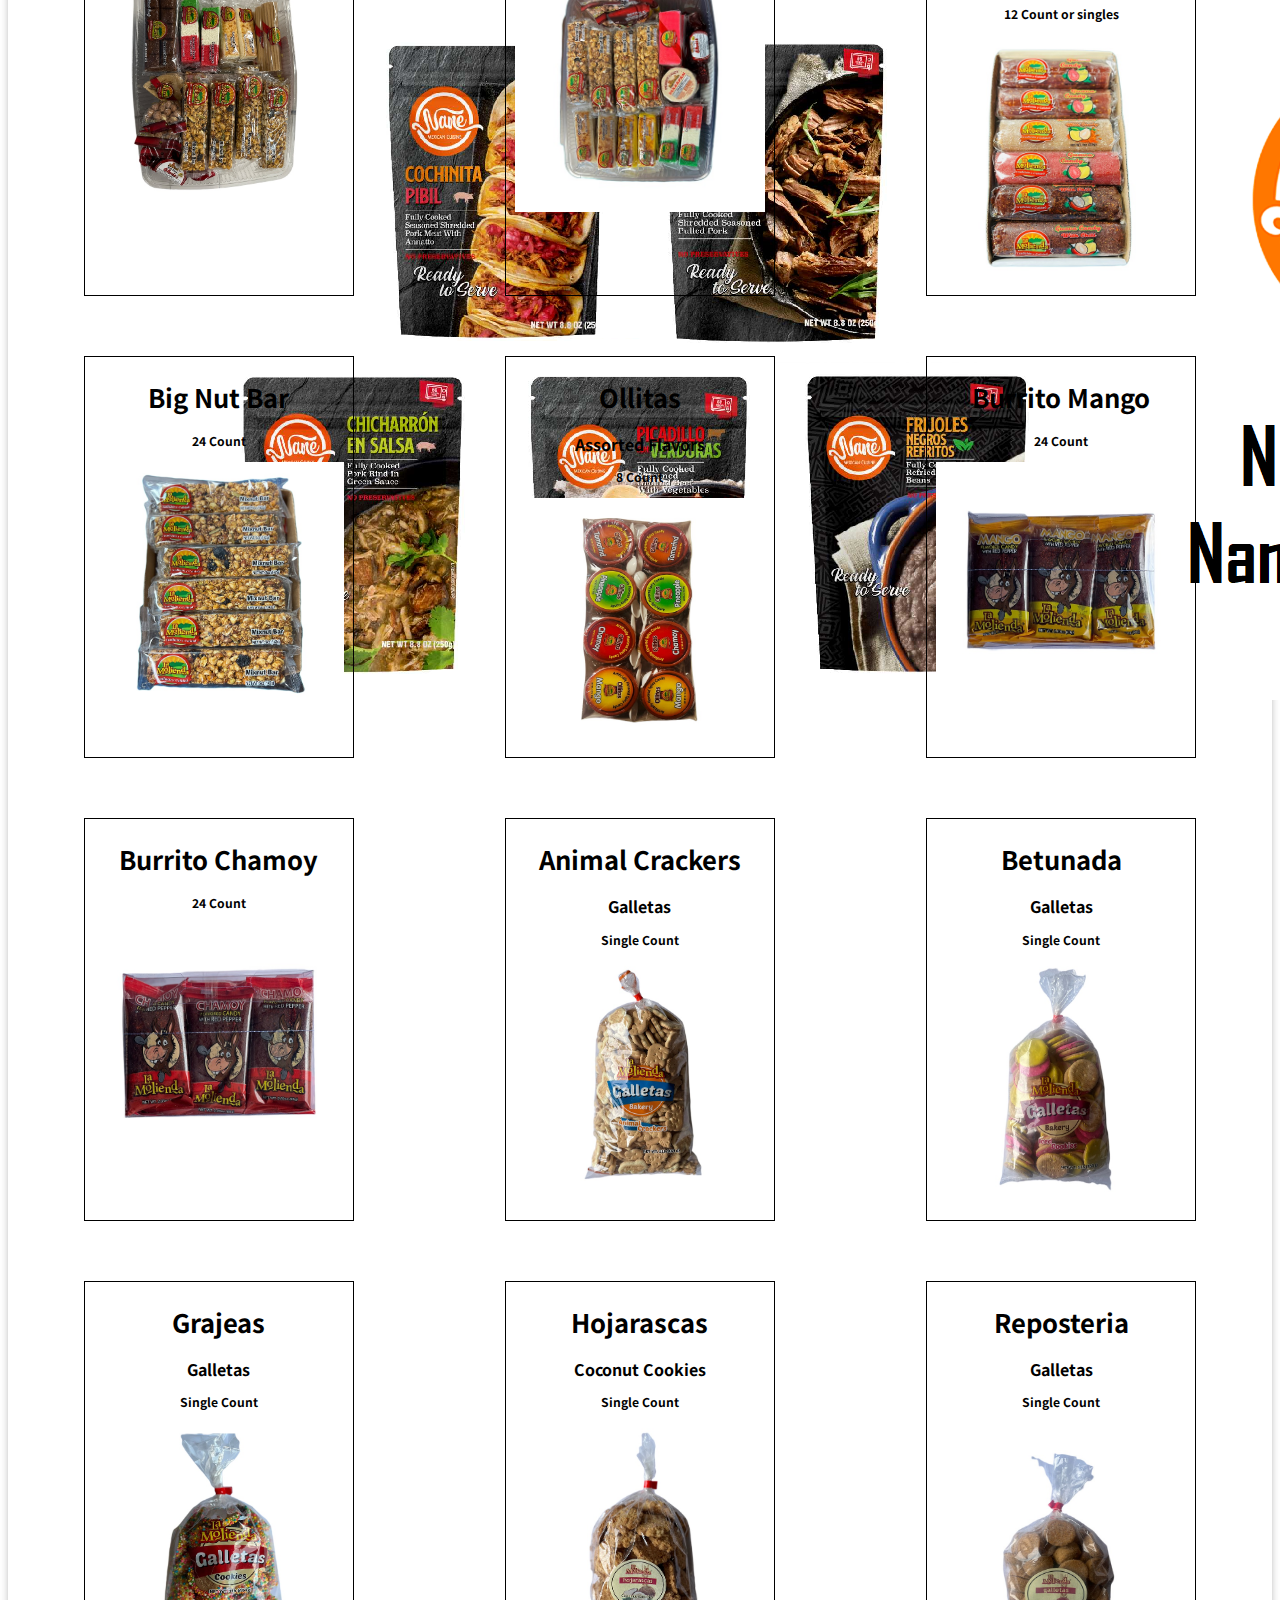
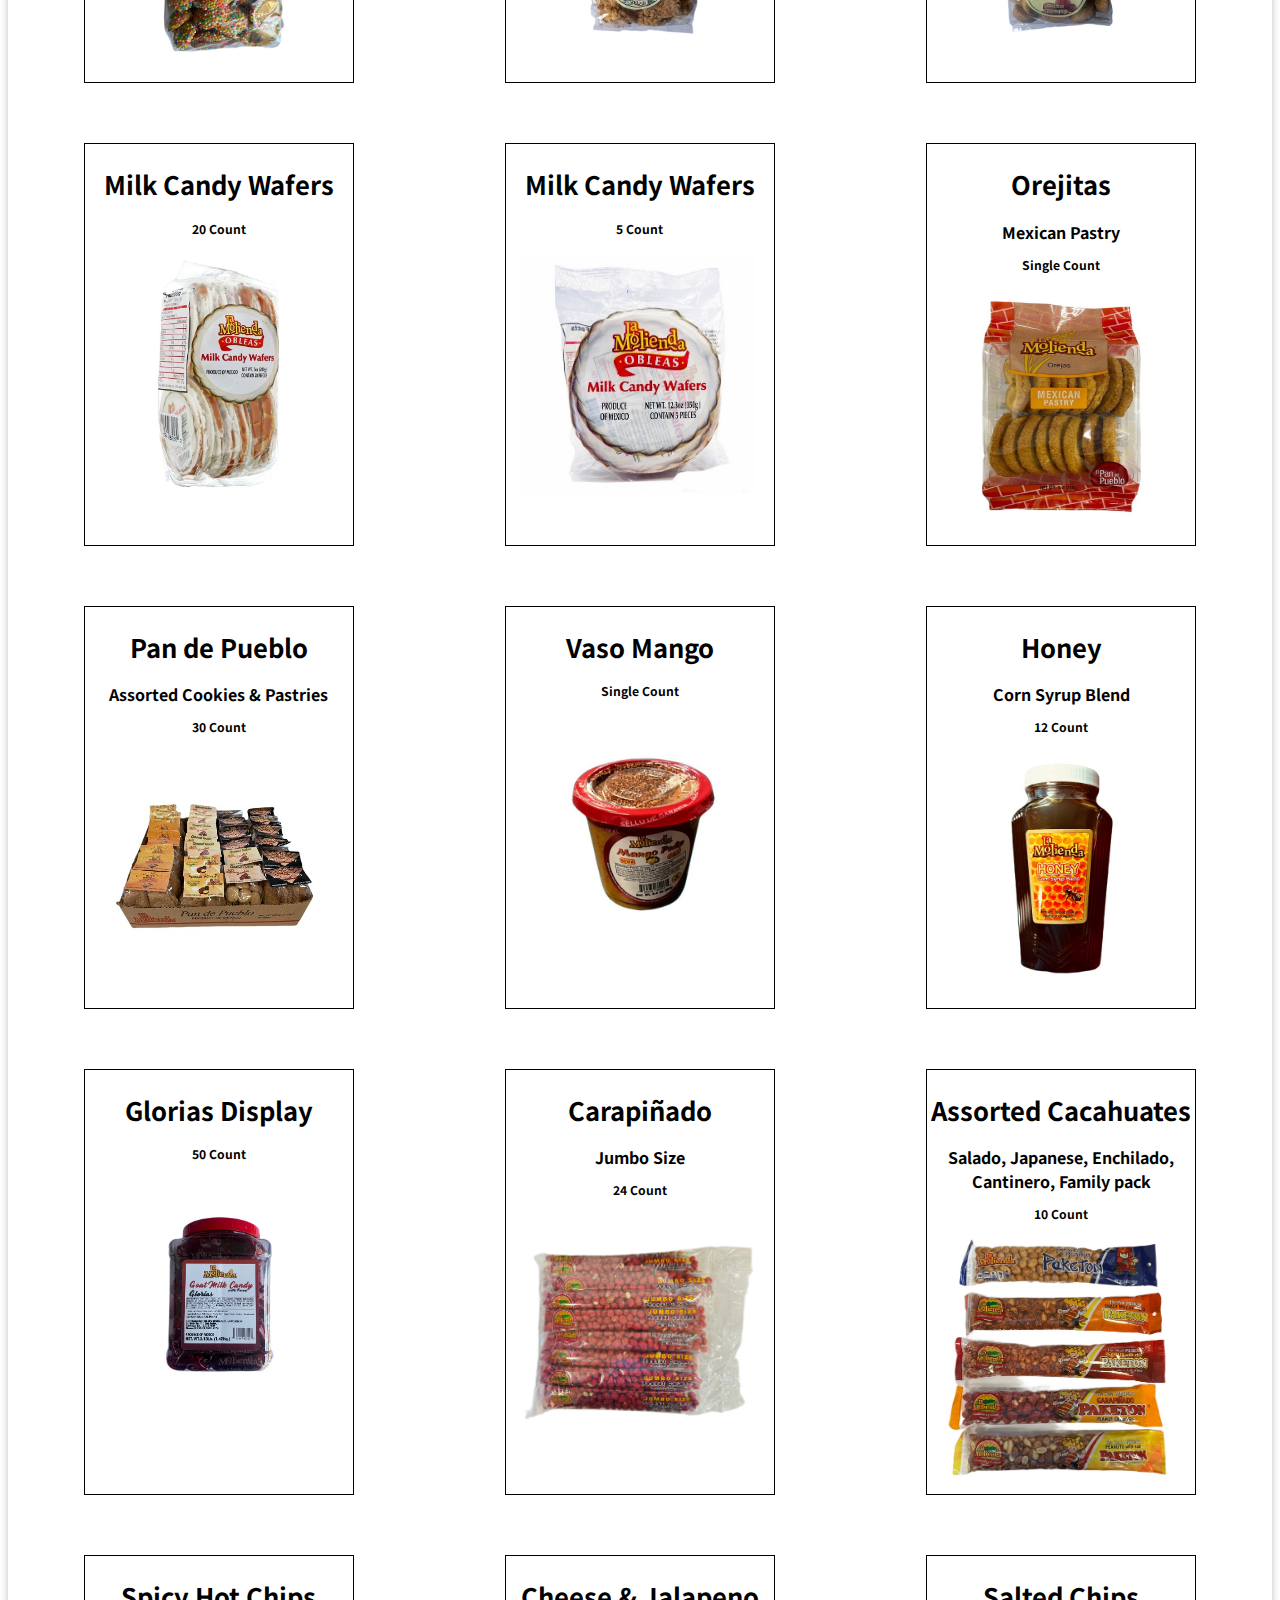
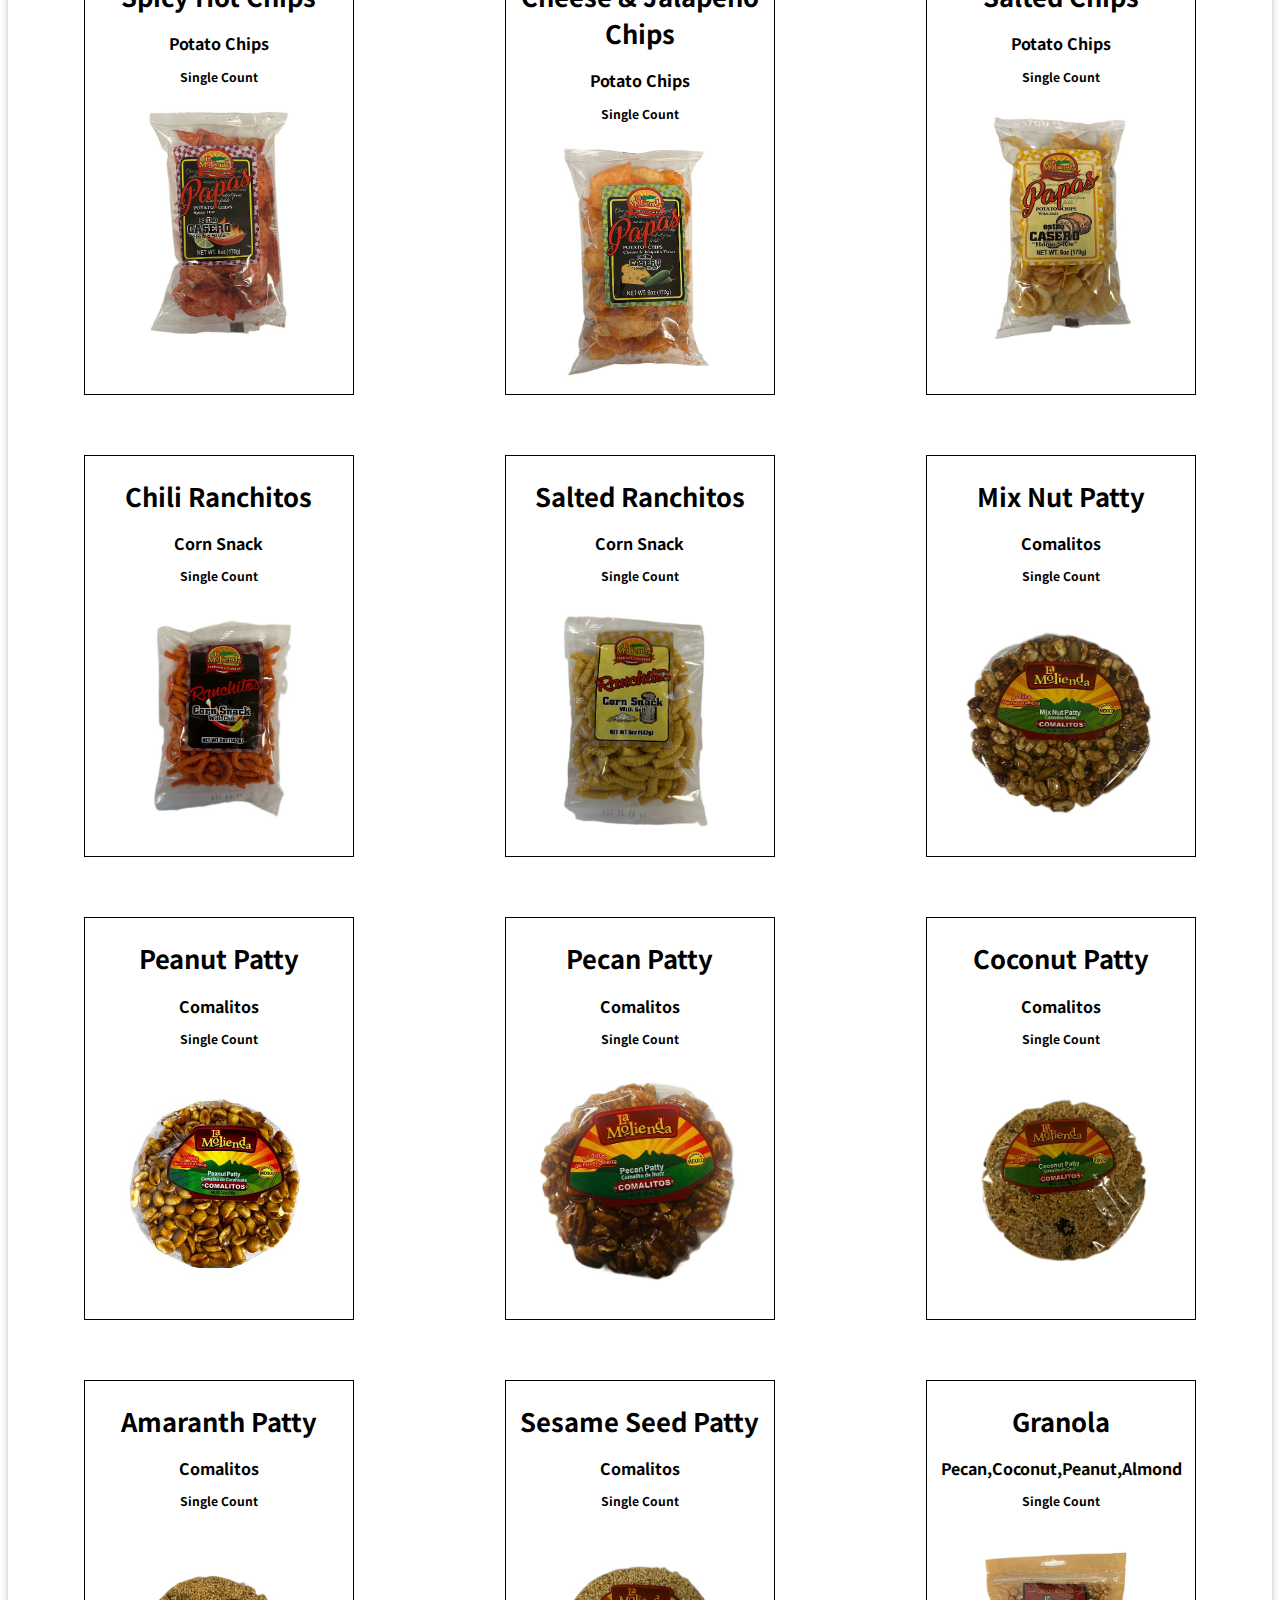
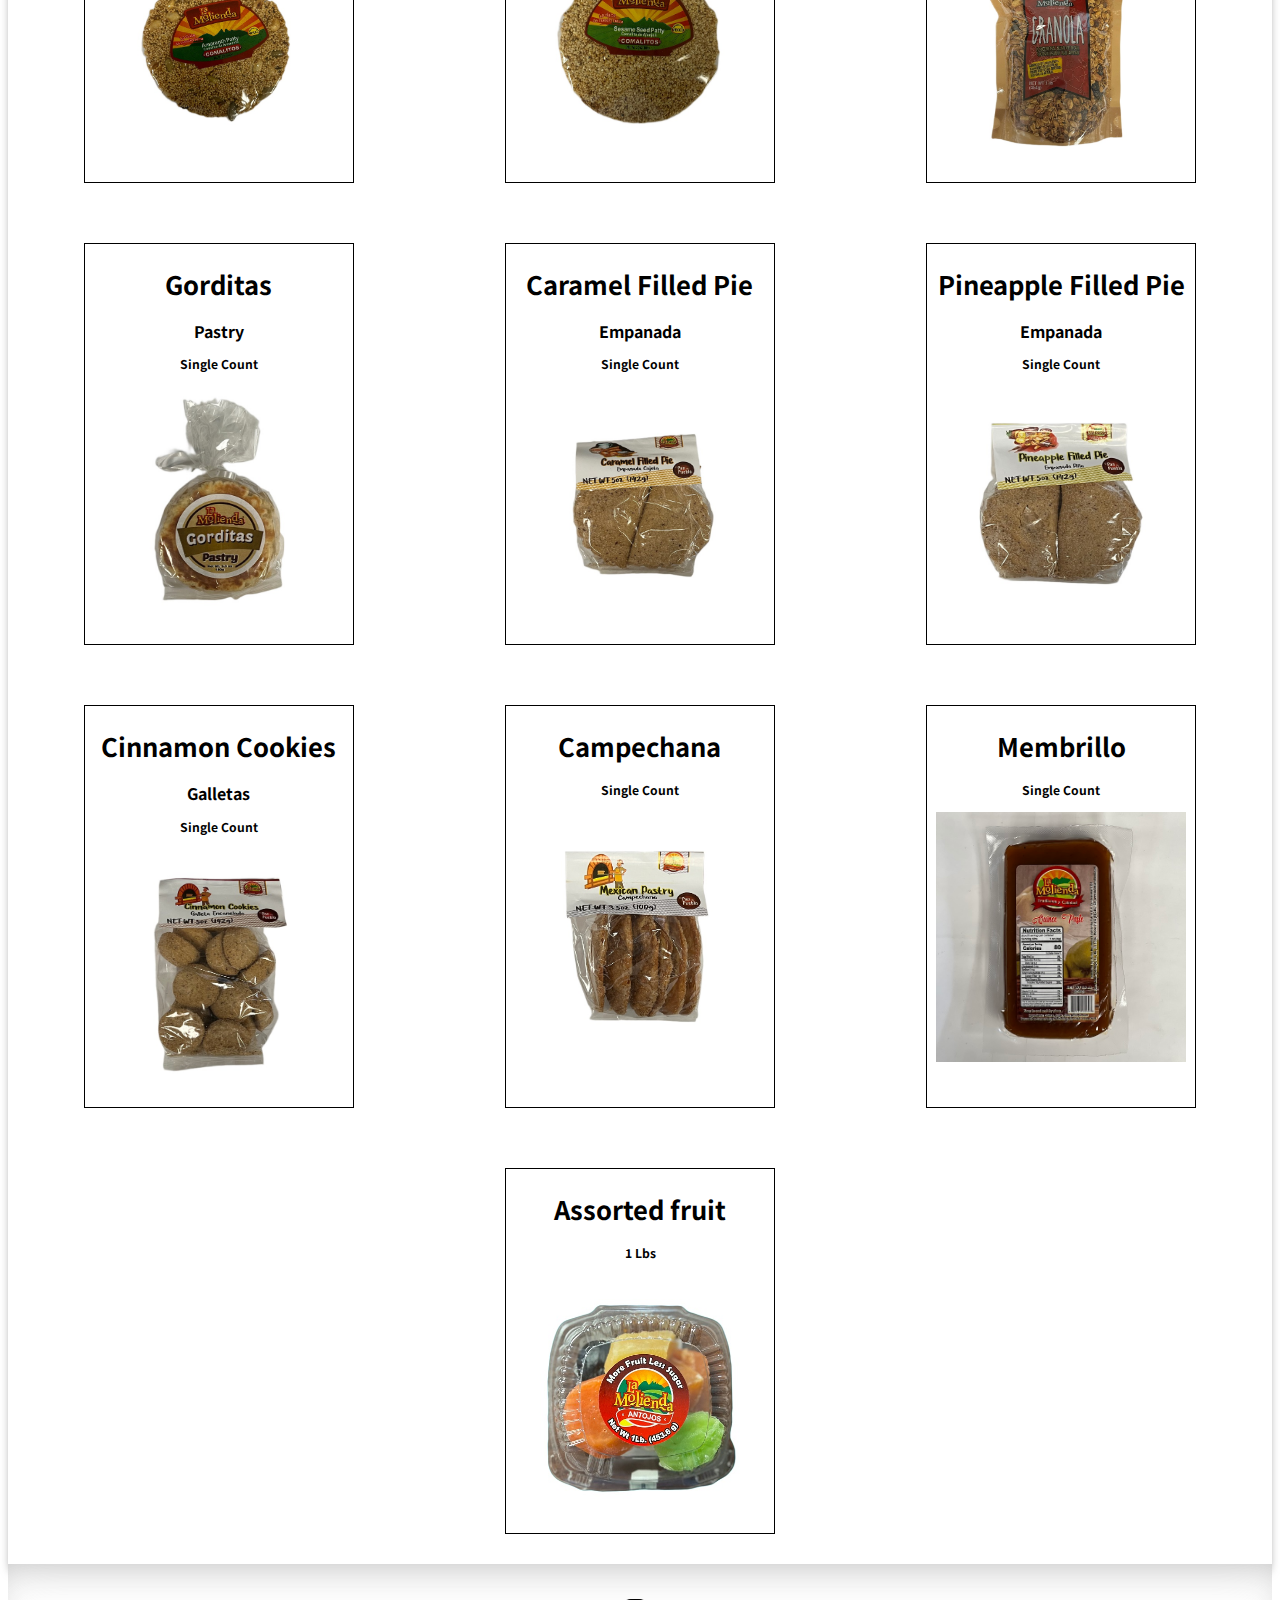
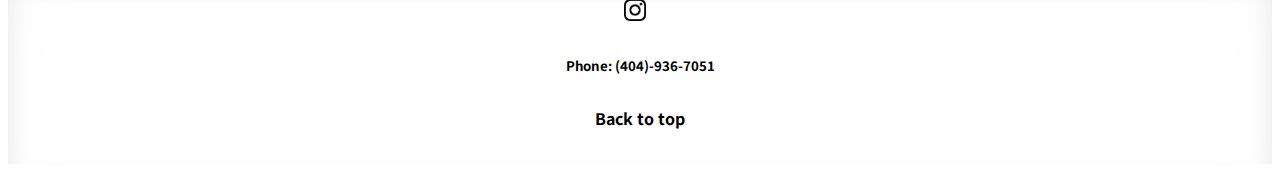
==== commit 149d0b96: "Spanish and images upload" ====
--- a/index.html
+++ b/index.html
@@ -884,6 +884,7 @@
   <footer class="flexor">
     <a href="https://www.instagram.com/lacasagrandega/?hl=en" target="_blank"><img class="insta" src="images/iglogo.png"
         alt="instagram" /></a>
+    <h5>Phone: (404)-936-7051</h5>
     <a href="">Back to top</a>
   </footer>
   <!-- Footer End -->
--- a/css/style.css
+++ b/css/style.css
@@ -87,10 +87,12 @@
 }
 /* Footer */
 footer {
-  height: 100px;
-  padding-top: 20px;
+  height: 160px;
+  padding: 20px 0;
   margin-bottom: 20px;
   background-color: white;
+  text-align: center;
+  font-size: 1rem;
   flex-direction: column;
   box-shadow: rgba(230, 230, 230, 0.25) 0px 30px 60px -12px inset,
     rgba(0, 0, 0, 0.3) 0px 18px 36px -18px inset;
@@ -99,8 +101,11 @@
   display: block;
   margin: auto;
 }
+footer h5 {
+  margin: 16px auto;
+  font-weight: bold;
+}
 /* Showcase Section */
-
 .right {
   margin: auto;
   padding-bottom: 40px;
@@ -233,6 +238,11 @@
   margin-bottom: 8px;
 }
 /* About.html Styles */
+.aboutUs {
+  box-shadow: rgba(0, 0, 0, 0.1) 0px 20px 25px -5px,
+    rgba(0, 0, 0, 0.04) 0px 10px 10px -5px;
+  padding-top: 10px;
+}
 .banner {
   background-color: lightgray;
   box-shadow: rgba(0, 0, 0, 0.6) 0px 10px 10px -4px;
@@ -249,7 +259,7 @@
 .bannerText {
   margin: auto 200px;
   padding-top: 16px;
-  font-size: 1.1rem;
+  font-size: 1.2rem;
   font-weight: 150;
 }
 .rows {
@@ -264,30 +274,37 @@
   display: flex;
   flex-direction: column;
 }
-.rows h2 {
+.VM {
+  padding-top: 36px;
+  font-size: 1.2rem;
+}
+.VM h2 {
   text-decoration: underline;
   margin-bottom: 10px;
+  font-size: 2.1rem;
 }
 .aboutbannerdiv {
   display: flex;
-  margin-top: 60px;
+  margin: 30px auto 40px;
 }
 .aboutbanner {
   width: 86%;
   margin: auto;
+}
+.displayIMG {
+  height: 500px;
+  object-fit: contain;
 }
 /* Contact.html Styles */
 .contactBody {
   background-color: rgb(200, 200, 200);
 }
-
 .contactUs {
   margin: 30px auto;
   padding: 0;
   background-color: white;
   box-shadow: rgba(0, 0, 0, 0.19) 0px 10px 20px, rgba(0, 0, 0, 0.23) 0px 6px 6px;
 }
-
 .contactHeading {
   width: 60%;
   margin: auto;
@@ -310,7 +327,6 @@
   flex-direction: column;
   margin: 40px auto;
 }
-
 .contactFormInputs {
   flex-wrap: wrap;
 }
